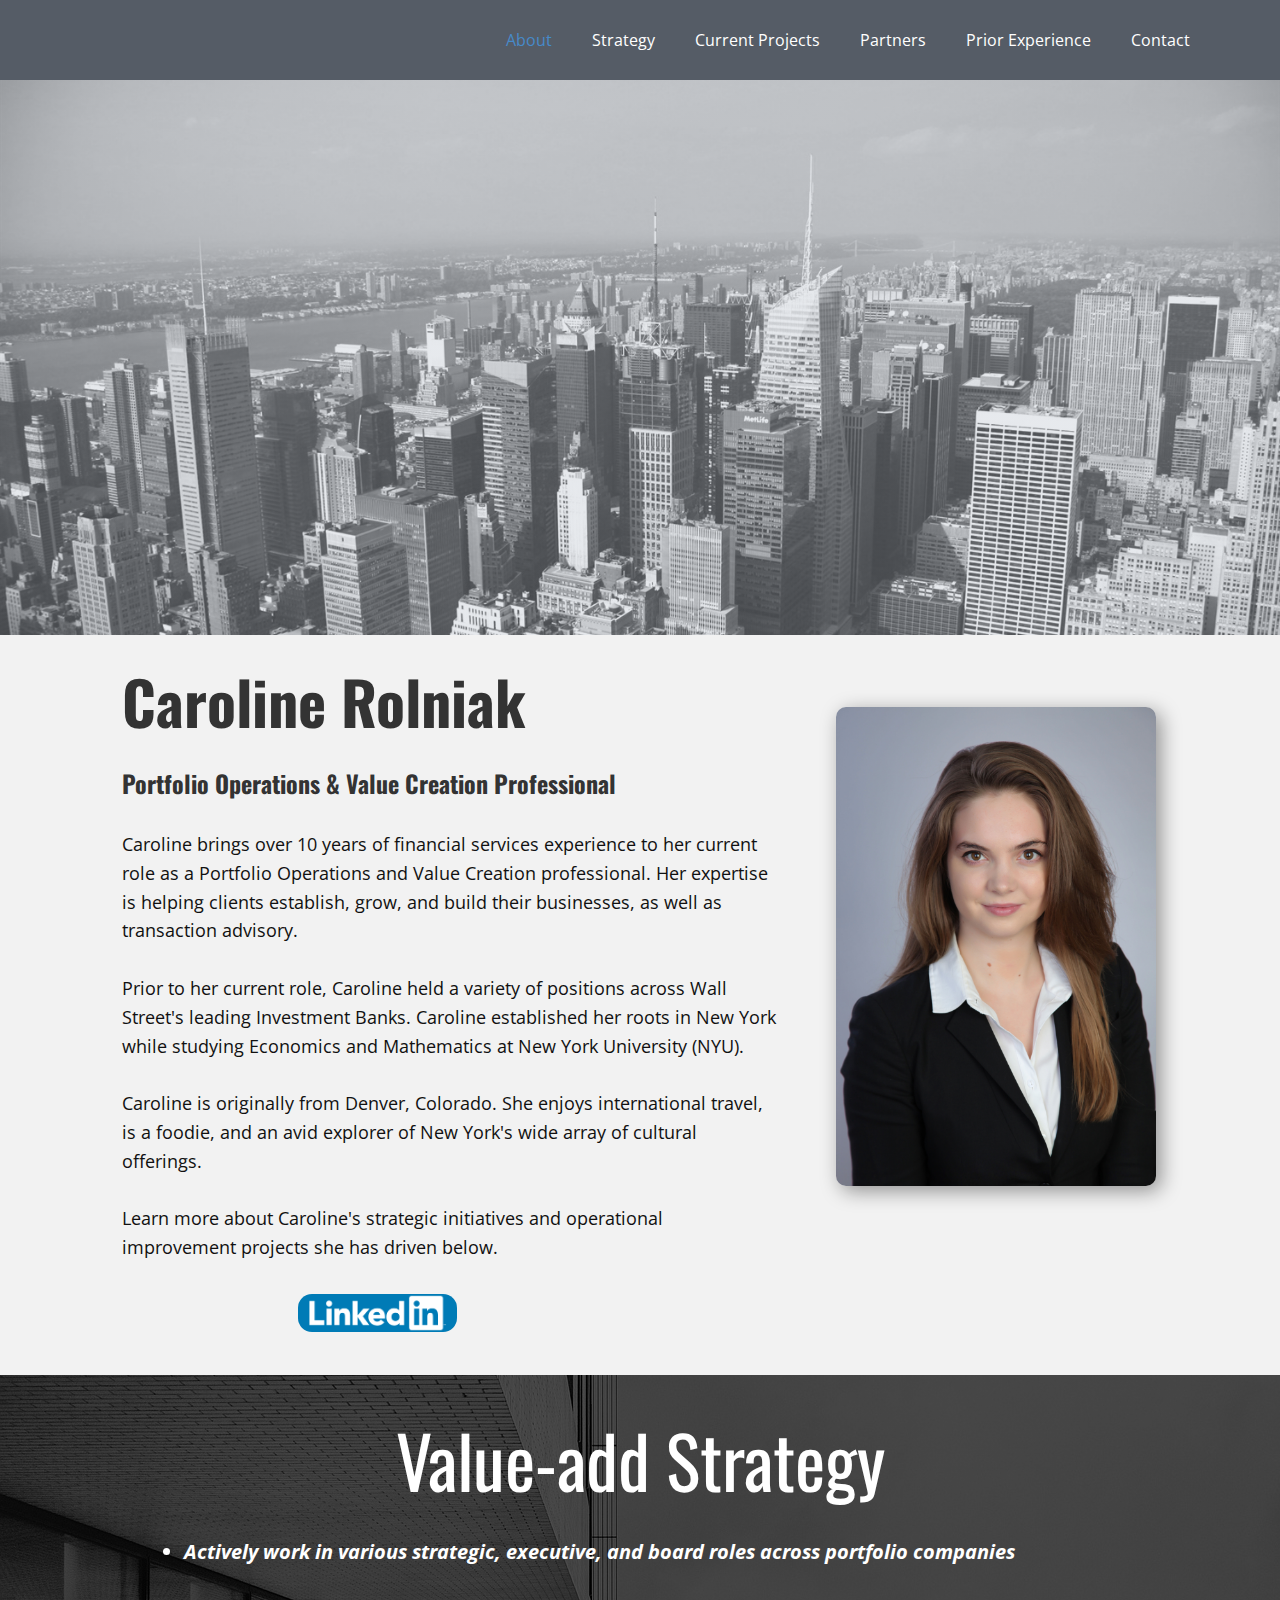
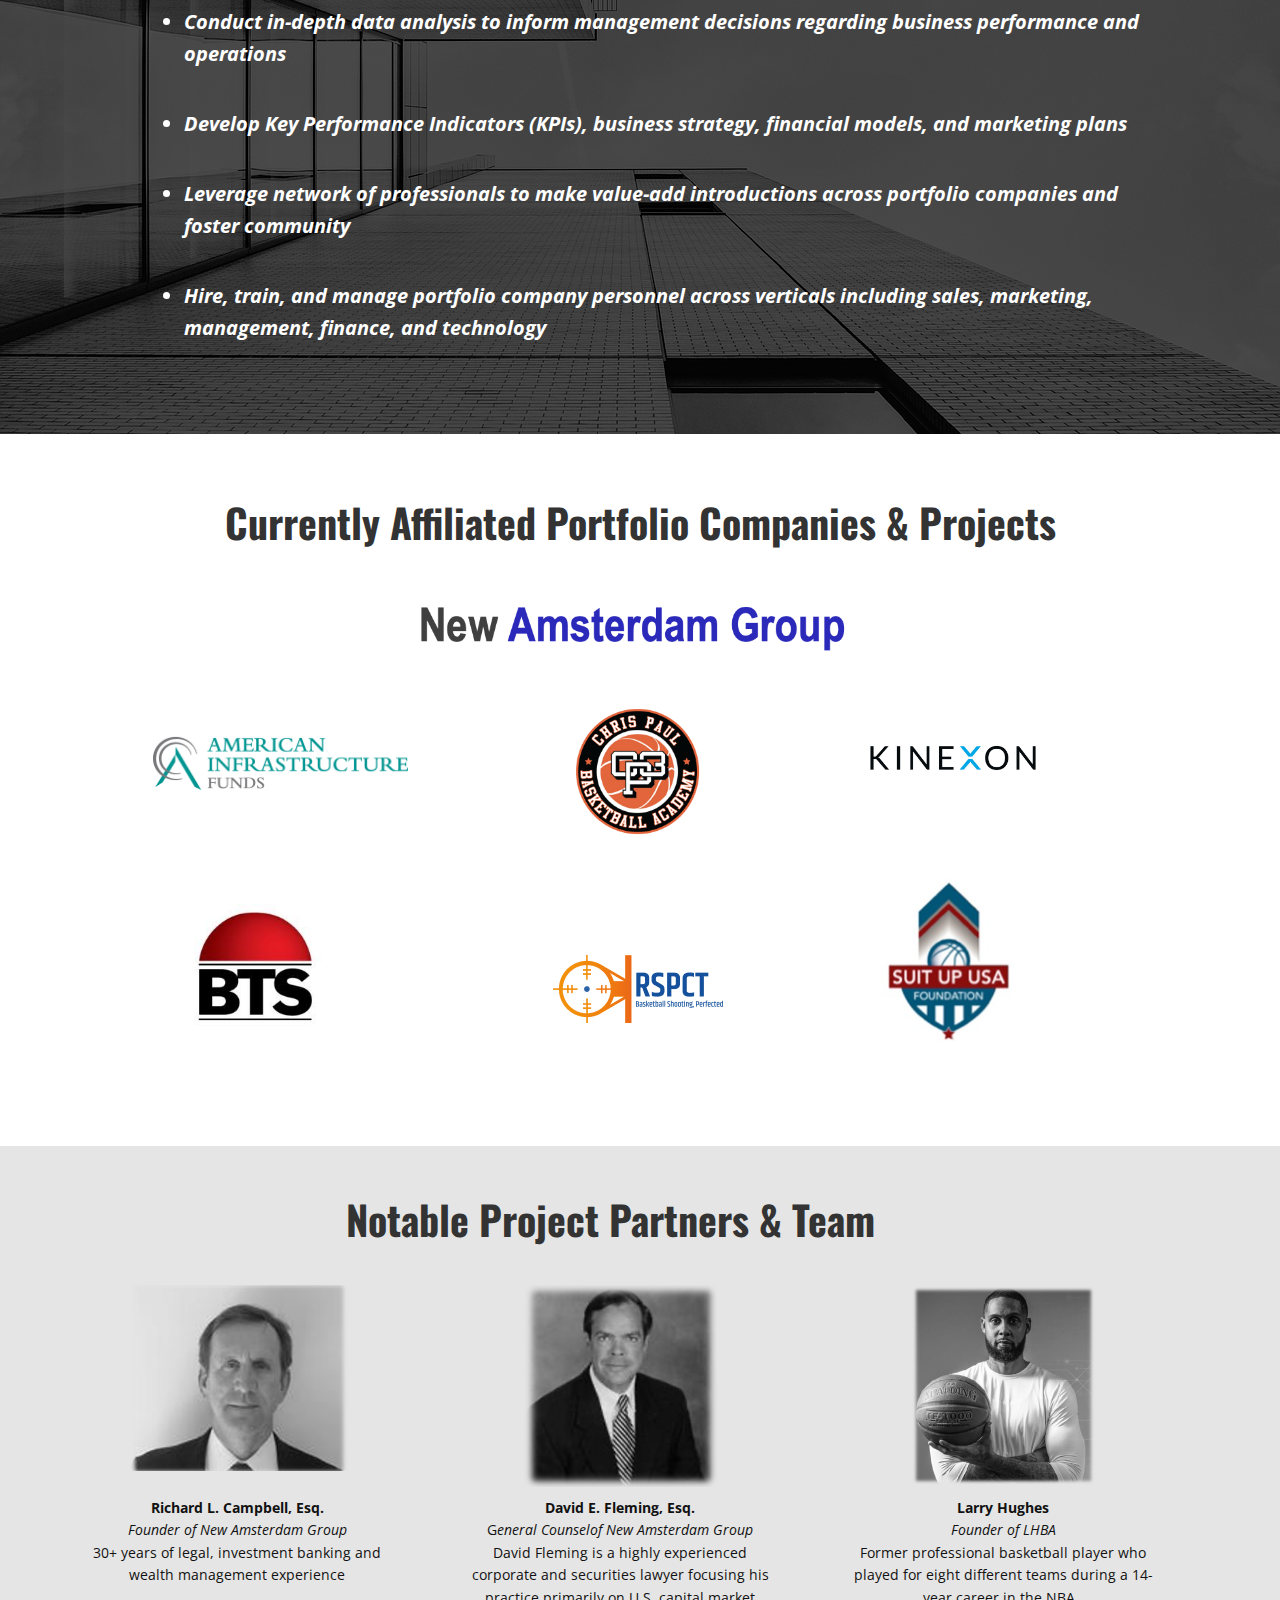
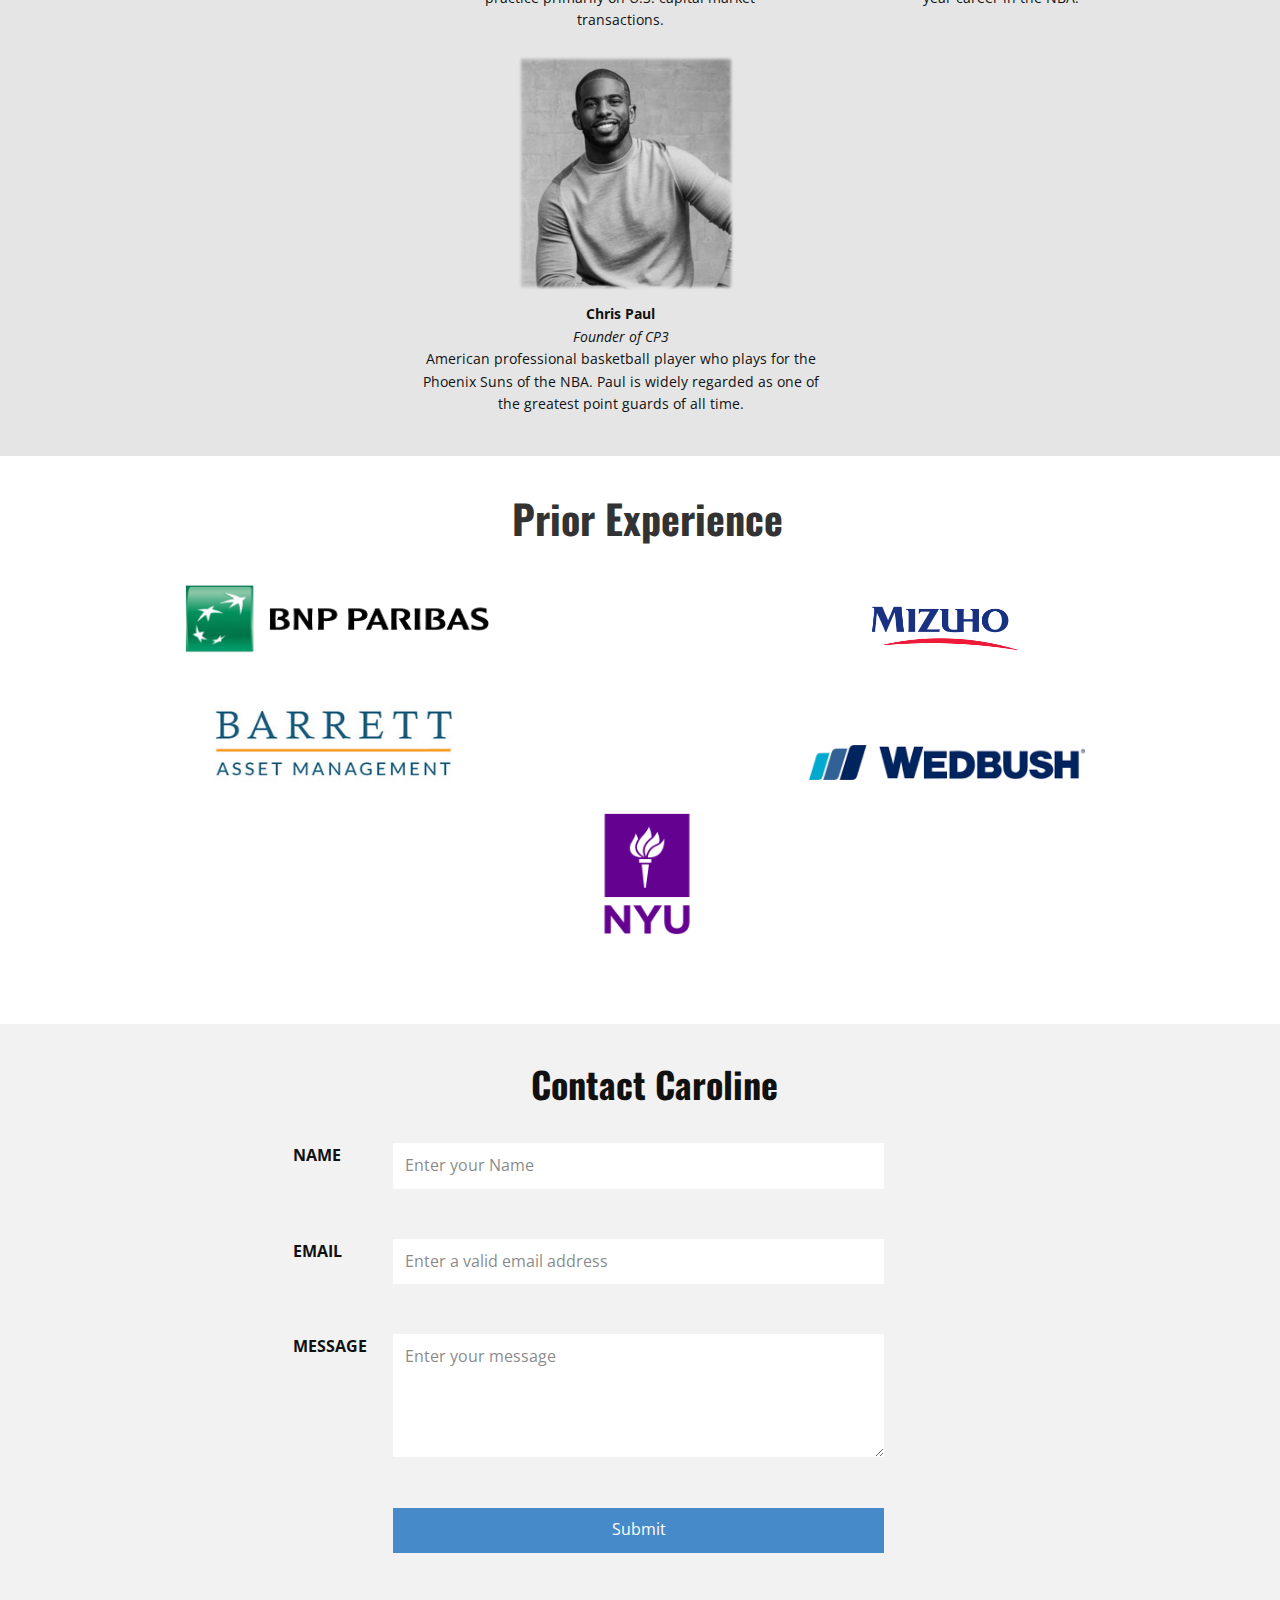
==== index.html @ 458a56b4 "Add files via upload" ====
<!DOCTYPE html>
<html style="font-size: 16px;" lang="en"><head>
    <meta name="viewport" content="width=device-width, initial-scale=1.0">
    <meta charset="utf-8">
    <meta name="keywords" content="​Making Your Business Ideas Come True, Welcome Message, The Future That YouWill See Soon, 92, 37, ​Our Achievements, ​Our Pricing, ​Solo, ​Team, ​​Preparing For Your Success,We Provide Truly Prominent IT Solutions., How Do We Help Companies To Transform?, ​Get in tou​ch!">
    <meta name="description" content="">
    <title>Caroline Rolniak</title>
    <link rel="stylesheet" href="nicepage.css" media="screen">
<link rel="stylesheet" href="Caroline-Rolniak.css" media="screen">
    <script class="u-script" type="text/javascript" src="jquery.js" defer=""></script>
    <script class="u-script" type="text/javascript" src="nicepage.js" defer=""></script>
    <meta name="generator" content="Nicepage 4.19.3, nicepage.com">
    <link id="u-theme-google-font" rel="stylesheet" href="https://fonts.googleapis.com/css?family=Roboto:100,100i,300,300i,400,400i,500,500i,700,700i,900,900i|Open+Sans:300,300i,400,400i,500,500i,600,600i,700,700i,800,800i">
    <link id="u-page-google-font" rel="stylesheet" href="https://fonts.googleapis.com/css?family=Oswald:200,300,400,500,600,700">
    
    
    
    
    
    
    
    
    <script type="application/ld+json">{
		"@context": "http://schema.org",
		"@type": "Organization",
		"name": "Site1"
}</script>
    <meta name="theme-color" content="#478ac9">
    <meta property="og:title" content="Caroline Rolniak">
    <meta property="og:description" content="">
    <meta property="og:type" content="website">
  </head>
  <body data-home-page="Caroline-Rolniak.html" data-home-page-title="Caroline Rolniak" class="u-body u-xl-mode" data-lang="en"><header class="u-clearfix u-header u-palette-5-dark-2 u-sticky u-sticky-705a u-header" id="sec-6106"><div class="u-clearfix u-sheet u-valign-middle u-sheet-1">
        <nav class="u-menu u-menu-one-level u-offcanvas u-menu-1">
          <div class="menu-collapse" style="font-size: 1rem; letter-spacing: 0px;">
            <a class="u-button-style u-custom-left-right-menu-spacing u-custom-padding-bottom u-custom-top-bottom-menu-spacing u-nav-link u-text-active-palette-1-base u-text-hover-palette-2-base" href="#">
              <svg class="u-svg-link" viewBox="0 0 24 24"><use xmlns:xlink="http://www.w3.org/1999/xlink" xlink:href="#menu-hamburger"></use></svg>
              <svg class="u-svg-content" version="1.1" id="menu-hamburger" viewBox="0 0 16 16" x="0px" y="0px" xmlns:xlink="http://www.w3.org/1999/xlink" xmlns="http://www.w3.org/2000/svg"><g><rect y="1" width="16" height="2"></rect><rect y="7" width="16" height="2"></rect><rect y="13" width="16" height="2"></rect>
</g></svg>
            </a>
          </div>
          <div class="u-custom-menu u-nav-container">
            <ul class="u-nav u-unstyled u-nav-1"><li class="u-nav-item"><a class="u-button-style u-nav-link u-text-active-palette-1-base u-text-hover-palette-2-base" href="Caroline-Rolniak.html" style="padding: 10px 20px;">About</a>
</li><li class="u-nav-item"><a class="u-button-style u-nav-link u-text-active-palette-1-base u-text-hover-palette-2-base" href="Caroline-Rolniak.html#sec-919c" style="padding: 10px 20px;">Strategy</a>
</li><li class="u-nav-item"><a class="u-button-style u-nav-link u-text-active-palette-1-base u-text-hover-palette-2-base" href="Caroline-Rolniak.html#carousel_3698" style="padding: 10px 20px;">Current Projects</a>
</li><li class="u-nav-item"><a class="u-button-style u-nav-link u-text-active-palette-1-base u-text-hover-palette-2-base" href="Caroline-Rolniak.html#sec-3a32" style="padding: 10px 20px;">Partners</a>
</li><li class="u-nav-item"><a class="u-button-style u-nav-link u-text-active-palette-1-base u-text-hover-palette-2-base" href="Caroline-Rolniak.html#carousel_bad6" style="padding: 10px 20px;">Prior Experience</a>
</li><li class="u-nav-item"><a class="u-button-style u-nav-link u-text-active-palette-1-base u-text-hover-palette-2-base" href="Caroline-Rolniak.html#carousel_ed63" style="padding: 10px 20px;">Contact</a>
</li></ul>
          </div>
          <div class="u-custom-menu u-nav-container-collapse">
            <div class="u-black u-container-style u-inner-container-layout u-opacity u-opacity-95 u-sidenav">
              <div class="u-inner-container-layout u-sidenav-overflow">
                <div class="u-menu-close"></div>
                <ul class="u-align-center u-nav u-popupmenu-items u-unstyled u-nav-2"><li class="u-nav-item"><a class="u-button-style u-nav-link" href="Caroline-Rolniak.html">About</a>
</li><li class="u-nav-item"><a class="u-button-style u-nav-link" href="Caroline-Rolniak.html#sec-919c">Strategy</a>
</li><li class="u-nav-item"><a class="u-button-style u-nav-link" href="Caroline-Rolniak.html#carousel_3698">Current Projects</a>
</li><li class="u-nav-item"><a class="u-button-style u-nav-link" href="Caroline-Rolniak.html#sec-3a32">Partners</a>
</li><li class="u-nav-item"><a class="u-button-style u-nav-link" href="Caroline-Rolniak.html#carousel_bad6">Prior Experience</a>
</li><li class="u-nav-item"><a class="u-button-style u-nav-link" href="Caroline-Rolniak.html#carousel_ed63">Contact</a>
</li></ul>
              </div>
            </div>
            <div class="u-black u-menu-overlay u-opacity u-opacity-70"></div>
          </div>
        </nav>
      </div></header>
    <section class="skrollable u-align-center u-clearfix u-image u-shading u-section-1" src="" id="sec-44c4" data-image-width="1500" data-image-height="1000"></section>
    <section class="u-align-left u-clearfix u-grey-5 u-section-2" id="carousel_7d2e">
      <div class="u-clearfix u-sheet u-sheet-1">
        <div class="u-clearfix u-expanded-width u-layout-wrap u-layout-wrap-1">
          <div class="u-gutter-0 u-layout">
            <div class="u-layout-row">
              <div class="u-align-left-lg u-align-left-md u-align-left-sm u-align-left-xl u-container-style u-layout-cell u-left-cell u-shape-rectangle u-size-60 u-layout-cell-1">
                <div class="u-container-layout u-container-layout-1">
                  <h1 class="u-align-center-xs u-custom-font u-font-oswald u-text u-text-grey-80 u-text-1">Caroline Rolniak<br>
                    <span style="font-size: 1.5rem;"> Portfolio Operations &amp; Value Creation Professional</span>
                  </h1>
                  <img class="u-image u-image-round u-radius-10 u-image-1" src="images/CRSmall.jpeg" alt="" data-image-width="1000" data-image-height="1500">
                  <p class="u-align-left-xs u-text u-text-2">Caroline brings over 10 years of financial services experience to her current role as a Portfolio Operations and Value Creation professional.&nbsp;Her expertise is helping clients establish, grow, and build their businesses, as well as transaction advisory.&nbsp;<br>
                    <br>Prior to her current role, Caroline held a variety of positions across Wall Street's leading Investment Banks. Caroline established her roots in New York while studying Economics and Mathematics at&nbsp;New York University (NYU).<br>
                    <br>Caroline is originally from Denver, Colorado. She enjoys international travel, is a foodie, and an avid explorer of New York's wide array of cultural offerings.<br>
                    <br>Learn more about Caroline's strategic initiatives and operational improvement projects she has driven below.&nbsp;&nbsp;<br>
                  </p>
                  <img class="u-image u-image-round u-preserve-proportions u-radius-14 u-image-2" src="images/linkedinlogo.png" alt="" data-image-width="1400" data-image-height="350" data-href="https://www.linkedin.com/in/caroline-rolniak/">
                </div>
              </div>
            </div>
          </div>
        </div>
      </div>
    </section>
    <section class="u-align-center u-clearfix u-image u-shading u-section-3" src="" data-image-width="1280" data-image-height="853" id="sec-919c">
      <div class="u-clearfix u-sheet u-sheet-1">
        <h1 class="u-custom-font u-font-oswald u-text u-text-default u-title u-text-1">Value-add Strategy</h1>
        <ul class="u-align-left u-spacing-38 u-text u-text-2">
          <li> Actively work in various strategic, executive, and board roles across portfolio companies</li>
          <li>Conduct in-depth data analysis to inform management decisions regarding business performance and operations</li>
          <li>Develop Key Performance Indicators (KPIs), business strategy, financial models, and marketing plans</li>
          <li>Leverage network of professionals to make value-add introductions across portfolio companies and foster community</li>
          <li>Hire, train, and manage portfolio company personnel across verticals including sales, marketing, management, finance,
							and technology</li>
        </ul>
      </div>
    </section>
    <section class="u-clearfix u-section-4" id="carousel_3698">
      <div class="u-clearfix u-sheet u-valign-middle-md u-valign-middle-sm u-sheet-1">
        <div class="u-clearfix u-expanded-width u-gutter-0 u-layout-spacing-vertical u-layout-wrap u-layout-wrap-1">
          <div class="u-layout">
            <div class="u-layout-row">
              <div class="u-container-style u-layout-cell u-left-cell u-size-60 u-layout-cell-1">
                <div class="u-container-layout u-container-layout-1">
                  <h1 class="u-align-center u-custom-font u-font-oswald u-text u-text-grey-80 u-text-1">Currently Affiliated Portfolio Companies &amp; Projects</h1>
                  <img class="u-image u-image-contain u-image-round u-radius-10 u-image-1" src="images/ScreenShot2022-10-09at7.52.18AM.png" alt="" data-image-width="686" data-image-height="120">
                  <img class="u-image u-image-contain u-image-default u-image-2" src="images/aim.gif" alt="" data-image-width="260" data-image-height="150">
                  <img class="u-image u-image-contain u-image-default u-image-3" src="images/CP3LOGO.png" alt="" data-image-width="1500" data-image-height="844">
                  <img class="u-image u-image-contain u-image-default u-image-4" src="images/KINEXON_LOGO_BLACK_002.jpg" alt="" data-image-width="1200" data-image-height="627">
                  <img class="u-image u-image-contain u-image-default u-preserve-proportions u-image-5" src="images/SuitUp.jpg" alt="" data-image-width="208" data-image-height="252">
                  <img class="u-image u-image-contain u-image-default u-preserve-proportions u-image-6" src="images/rspcttech.webp" alt="" data-image-width="170" data-image-height="170">
                  <img class="u-image u-image-contain u-image-default u-preserve-proportions u-image-7" src="images/btswhite.jpeg" alt="" data-image-width="200" data-image-height="200">
                </div>
              </div>
            </div>
          </div>
        </div>
      </div>
    </section>
    <section class="u-clearfix u-grey-10 u-section-5" id="sec-3a32">
      <div class="u-clearfix u-sheet u-sheet-1">
        <h1 class="u-align-center u-custom-font u-font-oswald u-text u-text-grey-80 u-text-1">Notable Project Partners &amp; Team</h1>
        <img class="u-image u-image-default u-image-1" src="images/image.png" alt="" data-image-width="360" data-image-height="322">
        <img class="u-image u-image-default u-image-2" src="images/image2.png" alt="" data-image-width="312" data-image-height="338">
        <img class="u-image u-image-default u-image-3" src="images/image1.png" alt="" data-image-width="288" data-image-height="306">
        <div class="u-expanded-width-lg u-list u-list-1">
          <div class="u-repeater u-repeater-1">
            <div class="u-container-style u-list-item u-repeater-item">
              <div class="u-container-layout u-similar-container u-container-layout-1">
                <p class="u-align-center u-custom-item u-small-text u-text u-text-variant u-text-2">
                  <span style="font-weight: 700;"> Richard L. Campbell, Esq.</span>
                  <br>
                  <span style="font-style: italic;">Founder of New Amsterdam Group</span>
                  <br>30+ years of​ legal, investment banking and wealth management experience
                </p>
              </div>
            </div>
            <div class="u-container-style u-list-item u-repeater-item">
              <div class="u-container-layout u-similar-container u-container-layout-2">
                <p class="u-align-center u-custom-item u-small-text u-text u-text-default u-text-variant u-text-3">
                  <span style="font-weight: 700;"></span>
                  <span style="font-weight: 700;">David E. Fleming, Esq.</span>
                  <br>G<span style="font-style: italic;">eneral Counselof New Amsterdam Group</span>
                  <br>David Fleming is a highly experienced corporate and securities lawyer focusing his practice primarily on U.S. capital market transactions.
                </p>
              </div>
            </div>
            <div class="u-container-style u-list-item u-repeater-item">
              <div class="u-container-layout u-similar-container u-container-layout-3">
                <p class="u-align-center u-custom-item u-small-text u-text u-text-default u-text-variant u-text-4">
                  <span style="font-weight: 700;">Larry Hughes</span>
                  <br>
                  <span style="font-style: italic;">Founder of LHBA</span>
                  <br> Former professional basketball player who played for eight different teams during a 14-year career in the NBA.&nbsp;
                </p>
              </div>
            </div>
          </div>
        </div>
        <img class="u-image u-image-default u-image-4" src="images/image3.png" alt="" data-image-width="370" data-image-height="400">
        <p class="u-align-center u-small-text u-text u-text-variant u-text-5">
          <span style="font-weight: 700;">Chris Paul</span>
          <br>
          <span style="font-style: italic;">Founder of CP3</span>
          <br> American professional basketball player who plays for the Phoenix Suns of the NBA. Paul is widely regarded as one of the greatest point guards of all time.
        </p>
      </div>
    </section>
    <section class="u-clearfix u-section-6" id="carousel_bad6">
      <div class="u-clearfix u-sheet u-sheet-1">
        <div class="u-clearfix u-expanded-width u-gutter-0 u-layout-spacing-vertical u-layout-wrap u-layout-wrap-1">
          <div class="u-layout">
            <div class="u-layout-row">
              <div class="u-align-left u-container-style u-layout-cell u-left-cell u-size-60 u-layout-cell-1">
                <div class="u-container-layout u-container-layout-1">
                  <h1 class="u-align-center u-custom-font u-font-oswald u-text u-text-grey-80 u-text-1">Prior Experience</h1>
                  <img class="u-image u-image-contain u-image-default u-image-1" src="images/BNP-Paribas-logo.jpg" alt="" data-image-width="5000" data-image-height="2500">
                  <img class="u-image u-image-contain u-image-default u-image-2" src="images/mizuho.png" alt="" data-image-width="3000" data-image-height="2000">
                  <img class="u-image u-image-contain u-image-default u-image-3" src="images/bam.jpg" alt="" data-image-width="312" data-image-height="104">
                  <img class="u-image u-image-contain u-image-default u-image-4" src="images/download.png" alt="" data-image-width="600" data-image-height="76">
                </div>
              </div>
            </div>
          </div>
        </div>
        <img class="u-image u-image-contain u-image-default u-image-5" src="images/image4.png" alt="" data-image-width="3840" data-image-height="2160">
      </div>
    </section>
    <section class="u-align-left u-clearfix u-grey-5 u-section-7" id="carousel_ed63">
      <div class="u-clearfix u-sheet u-valign-middle-xs u-sheet-1">
        <h2 class="u-align-center u-custom-font u-font-oswald u-text u-text-1">Contact Caroline</h2>
        <div class="u-form u-grey-5 u-form-1">
          <form action="https://forms.nicepagesrv.com/Form/Process" class="u-clearfix u-form-spacing-50 u-form-vertical u-inner-form" source="email" name="form" style="padding: 14px;">
            <div class="u-form-group u-form-name u-label-left">
              <label for="name-2ee9" class="u-label u-label-1">Name</label>
              <input type="text" placeholder="Enter your Name" id="name-2ee9" name="name" class="u-input u-input-rectangle u-white u-input-1" required="">
            </div>
            <div class="u-form-email u-form-group u-label-left">
              <label for="email-2ee9" class="u-label u-label-2">Email</label>
              <input type="email" placeholder="Enter a valid email address" id="email-2ee9" name="email" class="u-input u-input-rectangle u-white u-input-2" required="">
            </div>
            <div class="u-form-group u-form-message u-label-left">
              <label for="message-2ee9" class="u-label u-label-3">Message</label>
              <textarea placeholder="Enter your message" rows="4" cols="50" id="message-2ee9" name="message" class="u-input u-input-rectangle u-white u-input-3" required=""></textarea>
            </div>
            <div class="u-form-group u-form-submit u-label-left">
              <label class="u-label u-label-4"></label>
              <div class="u-align-left u-btn-submit-container">
                <a href="#" class="u-border-none u-btn u-btn-submit u-button-style u-palette-1-base u-btn-1">Submit</a>
              </div>
              <input type="submit" value="submit" class="u-form-control-hidden">
            </div>
            <div class="u-form-send-message u-form-send-success"> Thank you! Your message has been sent. </div>
            <div class="u-form-send-error u-form-send-message"> Unable to send your message. Please fix errors then try again. </div>
            <input type="hidden" value="" name="recaptchaResponse">
          </form>
        </div>
      </div>
    </section>
    
    
    <footer class="u-align-center u-clearfix u-footer u-grey-80 u-footer" id="sec-3248"><div class="u-align-left u-clearfix u-sheet u-sheet-1"></div></footer>
  
</body></html>
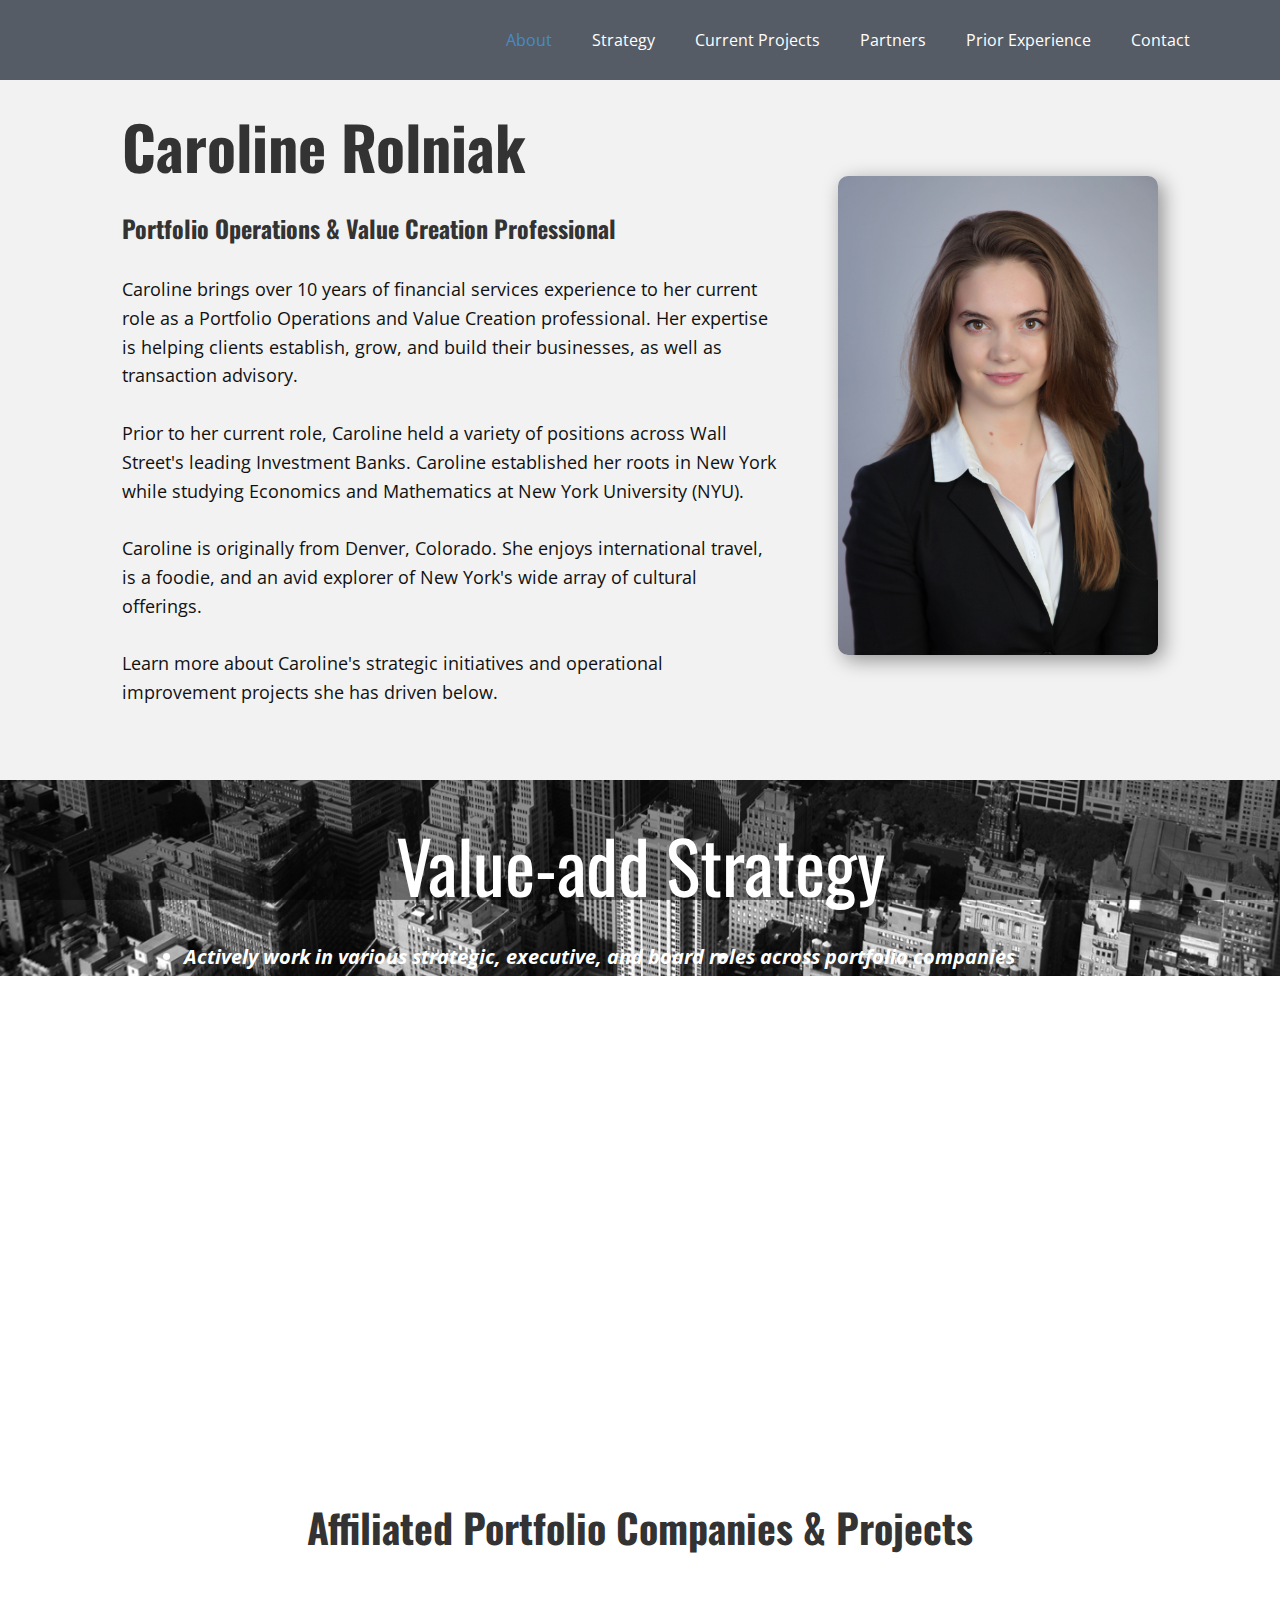
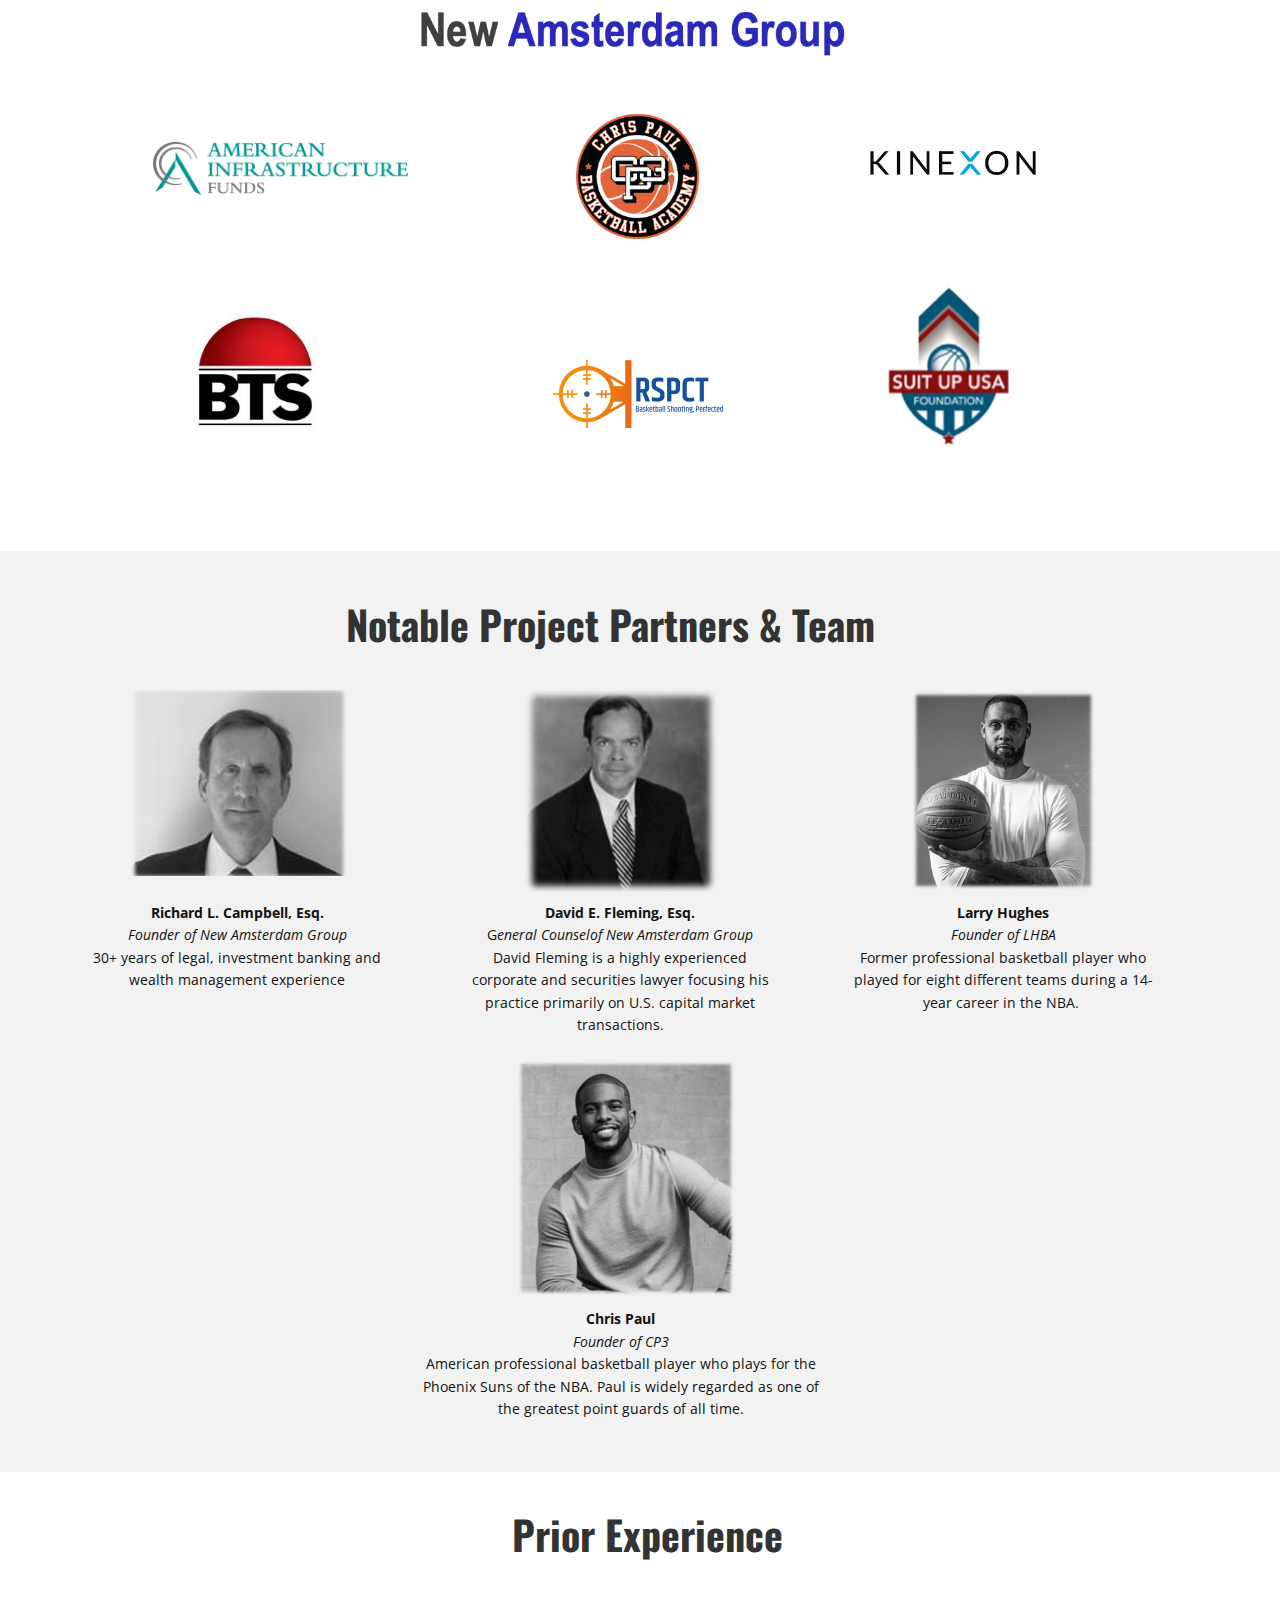
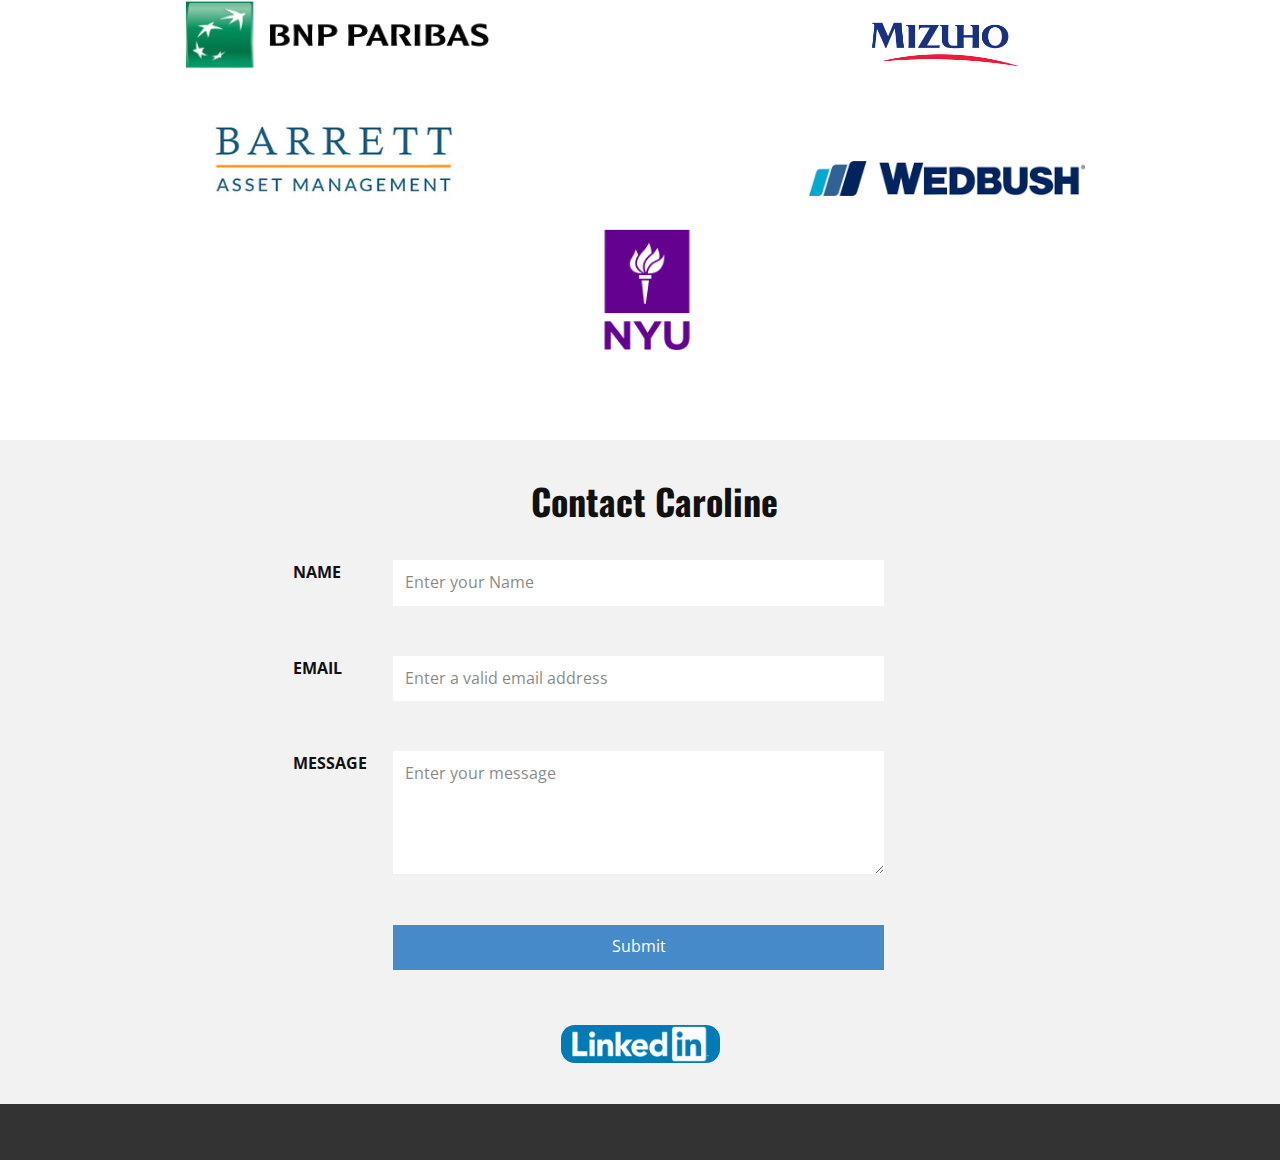
==== commit 264b3742: "Add files via upload" ====
--- a/index.html
+++ b/index.html
@@ -12,7 +12,6 @@
     <meta name="generator" content="Nicepage 4.19.3, nicepage.com">
     <link id="u-theme-google-font" rel="stylesheet" href="https://fonts.googleapis.com/css?family=Roboto:100,100i,300,300i,400,400i,500,500i,700,700i,900,900i|Open+Sans:300,300i,400,400i,500,500i,600,600i,700,700i,800,800i">
     <link id="u-page-google-font" rel="stylesheet" href="https://fonts.googleapis.com/css?family=Oswald:200,300,400,500,600,700">
-    
     
     
     
@@ -65,24 +64,22 @@
           </div>
         </nav>
       </div></header>
-    <section class="skrollable u-align-center u-clearfix u-image u-shading u-section-1" src="" id="sec-44c4" data-image-width="1500" data-image-height="1000"></section>
-    <section class="u-align-left u-clearfix u-grey-5 u-section-2" id="carousel_7d2e">
+    <section class="u-align-left u-clearfix u-grey-5 u-section-1" id="carousel_8ef5">
       <div class="u-clearfix u-sheet u-sheet-1">
         <div class="u-clearfix u-expanded-width u-layout-wrap u-layout-wrap-1">
           <div class="u-gutter-0 u-layout">
             <div class="u-layout-row">
-              <div class="u-align-left-lg u-align-left-md u-align-left-sm u-align-left-xl u-container-style u-layout-cell u-left-cell u-shape-rectangle u-size-60 u-layout-cell-1">
+              <div class="u-align-left-lg u-align-left-md u-align-left-xl u-container-style u-layout-cell u-left-cell u-shape-rectangle u-size-60 u-layout-cell-1">
                 <div class="u-container-layout u-container-layout-1">
-                  <h1 class="u-align-center-xs u-custom-font u-font-oswald u-text u-text-grey-80 u-text-1">Caroline Rolniak<br>
+                  <h1 class="u-align-center-sm u-align-center-xs u-custom-font u-font-oswald u-text u-text-grey-80 u-text-1">Caroline Rolniak<br>
                     <span style="font-size: 1.5rem;"> Portfolio Operations &amp; Value Creation Professional</span>
                   </h1>
                   <img class="u-image u-image-round u-radius-10 u-image-1" src="images/CRSmall.jpeg" alt="" data-image-width="1000" data-image-height="1500">
-                  <p class="u-align-left-xs u-text u-text-2">Caroline brings over 10 years of financial services experience to her current role as a Portfolio Operations and Value Creation professional.&nbsp;Her expertise is helping clients establish, grow, and build their businesses, as well as transaction advisory.&nbsp;<br>
+                  <p class="u-align-left-sm u-align-left-xs u-text u-text-2">Caroline brings over 10 years of financial services experience to her current role as a Portfolio Operations and Value Creation professional.&nbsp;Her expertise is helping clients establish, grow, and build their businesses, as well as transaction advisory.&nbsp;<br>
                     <br>Prior to her current role, Caroline held a variety of positions across Wall Street's leading Investment Banks. Caroline established her roots in New York while studying Economics and Mathematics at&nbsp;New York University (NYU).<br>
                     <br>Caroline is originally from Denver, Colorado. She enjoys international travel, is a foodie, and an avid explorer of New York's wide array of cultural offerings.<br>
                     <br>Learn more about Caroline's strategic initiatives and operational improvement projects she has driven below.&nbsp;&nbsp;<br>
                   </p>
-                  <img class="u-image u-image-round u-preserve-proportions u-radius-14 u-image-2" src="images/linkedinlogo.png" alt="" data-image-width="1400" data-image-height="350" data-href="https://www.linkedin.com/in/caroline-rolniak/">
                 </div>
               </div>
             </div>
@@ -90,7 +87,7 @@
         </div>
       </div>
     </section>
-    <section class="u-align-center u-clearfix u-image u-shading u-section-3" src="" data-image-width="1280" data-image-height="853" id="sec-919c">
+    <section class="u-align-center u-clearfix u-image u-parallax u-shading u-section-2" src="" data-image-width="1500" data-image-height="1000" id="sec-919c">
       <div class="u-clearfix u-sheet u-sheet-1">
         <h1 class="u-custom-font u-font-oswald u-text u-text-default u-title u-text-1">Value-add Strategy</h1>
         <ul class="u-align-left u-spacing-38 u-text u-text-2">
@@ -103,14 +100,14 @@
         </ul>
       </div>
     </section>
-    <section class="u-clearfix u-section-4" id="carousel_3698">
-      <div class="u-clearfix u-sheet u-valign-middle-md u-valign-middle-sm u-sheet-1">
+    <section class="u-clearfix u-section-3" id="carousel_3698">
+      <div class="u-clearfix u-sheet u-sheet-1">
         <div class="u-clearfix u-expanded-width u-gutter-0 u-layout-spacing-vertical u-layout-wrap u-layout-wrap-1">
           <div class="u-layout">
             <div class="u-layout-row">
               <div class="u-container-style u-layout-cell u-left-cell u-size-60 u-layout-cell-1">
                 <div class="u-container-layout u-container-layout-1">
-                  <h1 class="u-align-center u-custom-font u-font-oswald u-text u-text-grey-80 u-text-1">Currently Affiliated Portfolio Companies &amp; Projects</h1>
+                  <h1 class="u-align-center u-custom-font u-font-oswald u-text u-text-grey-80 u-text-1">Affiliated Portfolio Companies &amp; Projects</h1>
                   <img class="u-image u-image-contain u-image-round u-radius-10 u-image-1" src="images/ScreenShot2022-10-09at7.52.18AM.png" alt="" data-image-width="686" data-image-height="120">
                   <img class="u-image u-image-contain u-image-default u-image-2" src="images/aim.gif" alt="" data-image-width="260" data-image-height="150">
                   <img class="u-image u-image-contain u-image-default u-image-3" src="images/CP3LOGO.png" alt="" data-image-width="1500" data-image-height="844">
@@ -125,13 +122,13 @@
         </div>
       </div>
     </section>
-    <section class="u-clearfix u-grey-10 u-section-5" id="sec-3a32">
+    <section class="u-clearfix u-grey-5 u-section-4" id="sec-3a32">
       <div class="u-clearfix u-sheet u-sheet-1">
         <h1 class="u-align-center u-custom-font u-font-oswald u-text u-text-grey-80 u-text-1">Notable Project Partners &amp; Team</h1>
         <img class="u-image u-image-default u-image-1" src="images/image.png" alt="" data-image-width="360" data-image-height="322">
         <img class="u-image u-image-default u-image-2" src="images/image2.png" alt="" data-image-width="312" data-image-height="338">
         <img class="u-image u-image-default u-image-3" src="images/image1.png" alt="" data-image-width="288" data-image-height="306">
-        <div class="u-expanded-width-lg u-list u-list-1">
+        <div class="u-expanded-width-lg u-expanded-width-md u-expanded-width-sm u-expanded-width-xs u-list u-list-1">
           <div class="u-repeater u-repeater-1">
             <div class="u-container-style u-list-item u-repeater-item">
               <div class="u-container-layout u-similar-container u-container-layout-1">
@@ -145,7 +142,7 @@
             </div>
             <div class="u-container-style u-list-item u-repeater-item">
               <div class="u-container-layout u-similar-container u-container-layout-2">
-                <p class="u-align-center u-custom-item u-small-text u-text u-text-default u-text-variant u-text-3">
+                <p class="u-align-center u-custom-item u-small-text u-text u-text-default-lg u-text-default-md u-text-default-sm u-text-default-xl u-text-variant u-text-3">
                   <span style="font-weight: 700;"></span>
                   <span style="font-weight: 700;">David E. Fleming, Esq.</span>
                   <br>G<span style="font-style: italic;">eneral Counselof New Amsterdam Group</span>
@@ -155,7 +152,7 @@
             </div>
             <div class="u-container-style u-list-item u-repeater-item">
               <div class="u-container-layout u-similar-container u-container-layout-3">
-                <p class="u-align-center u-custom-item u-small-text u-text u-text-default u-text-variant u-text-4">
+                <p class="u-align-center u-custom-item u-small-text u-text u-text-default-lg u-text-default-md u-text-default-sm u-text-default-xl u-text-variant u-text-4">
                   <span style="font-weight: 700;">Larry Hughes</span>
                   <br>
                   <span style="font-style: italic;">Founder of LHBA</span>
@@ -174,7 +171,7 @@
         </p>
       </div>
     </section>
-    <section class="u-clearfix u-section-6" id="carousel_bad6">
+    <section class="u-clearfix u-section-5" id="carousel_bad6">
       <div class="u-clearfix u-sheet u-sheet-1">
         <div class="u-clearfix u-expanded-width u-gutter-0 u-layout-spacing-vertical u-layout-wrap u-layout-wrap-1">
           <div class="u-layout">
@@ -194,10 +191,10 @@
         <img class="u-image u-image-contain u-image-default u-image-5" src="images/image4.png" alt="" data-image-width="3840" data-image-height="2160">
       </div>
     </section>
-    <section class="u-align-left u-clearfix u-grey-5 u-section-7" id="carousel_ed63">
-      <div class="u-clearfix u-sheet u-valign-middle-xs u-sheet-1">
+    <section class="u-align-left u-clearfix u-grey-5 u-section-6" id="carousel_ed63">
+      <div class="u-clearfix u-sheet u-sheet-1">
         <h2 class="u-align-center u-custom-font u-font-oswald u-text u-text-1">Contact Caroline</h2>
-        <div class="u-form u-grey-5 u-form-1">
+        <div class="u-expanded-width-sm u-expanded-width-xs u-form u-grey-5 u-form-1">
           <form action="https://forms.nicepagesrv.com/Form/Process" class="u-clearfix u-form-spacing-50 u-form-vertical u-inner-form" source="email" name="form" style="padding: 14px;">
             <div class="u-form-group u-form-name u-label-left">
               <label for="name-2ee9" class="u-label u-label-1">Name</label>
@@ -223,6 +220,7 @@
             <input type="hidden" value="" name="recaptchaResponse">
           </form>
         </div>
+        <img class="u-image u-image-round u-preserve-proportions u-radius-14 u-image-1" src="images/linkedinlogo.png" alt="" data-image-width="1400" data-image-height="350" data-href="https://www.linkedin.com/in/caroline-rolniak/">
       </div>
     </section>
     
--- a/Caroline-Rolniak.css
+++ b/Caroline-Rolniak.css
@@ -1,52 +1,24 @@
  .u-section-1 {
-  background-image: linear-gradient(0deg, rgba(185,193,204,0.35), rgba(185,193,204,0.35)), url("images/308241187-0.jpeg");
-  background-position: 50% 29.98%;
-  min-height: 555px;
-}
-
-@media (max-width: 1199px) {
-   .u-section-1 {
-    min-height: 458px;
-  }
-}
-
-@media (max-width: 991px) {
-   .u-section-1 {
-    min-height: 351px;
-  }
-}
-
-@media (max-width: 767px) {
-   .u-section-1 {
-    min-height: 263px;
-  }
-}
-
-@media (max-width: 575px) {
-   .u-section-1 {
-    min-height: 166px;
-  }
-} .u-section-2 {
   background-image: none;
 }
 
-.u-section-2 .u-sheet-1 {
-  min-height: 635px;
-}
-
-.u-section-2 .u-layout-wrap-1 {
+.u-section-1 .u-sheet-1 {
+  min-height: 700px;
+}
+
+.u-section-1 .u-layout-wrap-1 {
   margin: 0 0 43px;
 }
 
-.u-section-2 .u-layout-cell-1 {
-  min-height: 592px;
-}
-
-.u-section-2 .u-container-layout-1 {
+.u-section-1 .u-layout-cell-1 {
+  min-height: 657px;
+}
+
+.u-section-1 .u-container-layout-1 {
   padding: 0 25px;
 }
 
-.u-section-2 .u-text-1 {
+.u-section-1 .u-text-1 {
   letter-spacing: normal;
   font-size: 3.75rem;
   text-transform: none;
@@ -55,45 +27,39 @@
   margin: 33px 407px 0 27px;
 }
 
-.u-section-2 .u-image-1 {
+.u-section-1 .u-image-1 {
   width: 320px;
   height: 479px;
   box-shadow: 5px 5px 20px 0 rgba(0,0,0,0.4);
-  margin: -93px 29px 0 auto;
-}
-
-.u-section-2 .u-text-2 {
+  margin: -69px 27px 0 auto;
+}
+
+.u-section-1 .u-text-2 {
   font-size: 1.125rem;
-  margin: -356px 407px 0 27px;
-}
-
-.u-section-2 .u-image-2 {
-  width: 159px;
-  height: 38px;
-  margin: 32px auto 0 203px;
+  margin: -380px 407px 0 27px;
 }
 
 @media (max-width: 1199px) {
-  .u-section-2 .u-sheet-1 {
+  .u-section-1 .u-sheet-1 {
     min-height: 699px;
   }
 
-  .u-section-2 .u-layout-wrap-1 {
+  .u-section-1 .u-layout-wrap-1 {
     margin-bottom: 25px;
     margin-right: initial;
     margin-left: initial;
   }
 
-  .u-section-2 .u-layout-cell-1 {
+  .u-section-1 .u-layout-cell-1 {
     min-height: 674px;
   }
 
-  .u-section-2 .u-text-1 {
+  .u-section-1 .u-text-1 {
     margin-right: 234px;
     margin-left: 0;
   }
 
-  .u-section-2 .u-image-1 {
+  .u-section-1 .u-image-1 {
     width: 246px;
     height: 366px;
     object-position: 50% 0%;
@@ -101,119 +67,116 @@
     margin-right: 59px;
   }
 
-  .u-section-2 .u-text-2 {
+  .u-section-1 .u-text-2 {
     font-size: 1rem;
     width: auto;
     margin-top: -366px;
     margin-right: 330px;
     margin-left: 5px;
   }
-
-  .u-section-2 .u-image-2 {
-    margin-top: 25px;
-    margin-left: 93px;
-  }
 }
 
 @media (max-width: 991px) {
-  .u-section-2 .u-sheet-1 {
+  .u-section-1 .u-sheet-1 {
     min-height: 752px;
   }
 
-  .u-section-2 .u-layout-wrap-1 {
+  .u-section-1 .u-layout-wrap-1 {
     margin-bottom: 20px;
     margin-right: initial;
     margin-left: initial;
   }
 
-  .u-section-2 .u-layout-cell-1 {
+  .u-section-1 .u-layout-cell-1 {
     min-height: 732px;
   }
 
-  .u-section-2 .u-text-1 {
+  .u-section-1 .u-container-layout-1 {
+    padding-left: 23px;
+    padding-right: 23px;
+  }
+
+  .u-section-1 .u-text-1 {
     font-size: 3rem;
-    margin-right: 14px;
-  }
-
-  .u-section-2 .u-image-1 {
+    margin-right: 16px;
+    margin-left: 2px;
+  }
+
+  .u-section-1 .u-image-1 {
     width: 181px;
     height: 254px;
-    margin-top: 57px;
+    margin-top: 86px;
     margin-right: 0;
   }
 
-  .u-section-2 .u-text-2 {
-    margin-top: -254px;
-    margin-right: 206px;
-    margin-left: 0;
-  }
-
-  .u-section-2 .u-image-2 {
-    margin-top: 33px;
-    margin-left: 102px;
+  .u-section-1 .u-text-2 {
+    margin-top: -283px;
+    margin-right: 208px;
+    margin-left: 2px;
   }
 }
 
 @media (max-width: 767px) {
-  .u-section-2 .u-layout-cell-1 {
-    min-height: 100px;
-  }
-
-  .u-section-2 .u-container-layout-1 {
+  .u-section-1 .u-layout-cell-1 {
+    min-height: 856px;
+  }
+
+  .u-section-1 .u-container-layout-1 {
     padding-left: 10px;
     padding-right: 10px;
   }
 
-  .u-section-2 .u-text-1 {
+  .u-section-1 .u-text-1 {
     margin-right: 0;
-  }
-
-  .u-section-2 .u-image-1 {
-    margin-top: 20px;
-  }
-
-  .u-section-2 .u-text-2 {
-    margin-top: 20px;
-    margin-right: 56px;
+    margin-left: 0;
+  }
+
+  .u-section-1 .u-image-1 {
+    margin-top: 18px;
+    margin-right: auto;
+    margin-left: 166px;
+  }
+
+  .u-section-1 .u-text-2 {
+    margin-top: 22px;
+    margin-left: 28px;
+    margin-right: 28px;
   }
 }
 
 @media (max-width: 575px) {
-  .u-section-2 .u-layout-cell-1 {
+  .u-section-1 .u-layout-cell-1 {
     min-height: 1055px;
   }
 
-  .u-section-2 .u-text-1 {
+  .u-section-1 .u-text-1 {
     font-size: 2.25rem;
   }
 
-  .u-section-2 .u-image-1 {
+  .u-section-1 .u-image-1 {
     width: 177px;
-    height: 219px;
-    margin-right: auto;
-  }
-
-  .u-section-2 .u-text-2 {
+    height: 264px;
+    margin-left: 139px;
+  }
+
+  .u-section-1 .u-text-2 {
+    margin-left: 0;
     margin-right: 0;
   }
-
-  .u-section-2 .u-image-2 {
-    margin-left: auto;
-  }
-} .u-section-3 {
-  background-image: linear-gradient(0deg, rgba(0,0,0,0.7), rgba(0,0,0,0.7)), url("images/883a029524b911b4d99019b318e091a7ef78d3cead77e5bec14134764a4e55e960f07779af66678ac1c5124b6bb41b9978d9ce622eaf4aeb814801_1280.jpg");
+} .u-section-2 {
+  background-image: linear-gradient(0deg, rgba(0,0,0,0.45), rgba(0,0,0,0.45)), url("images/308241187-0.jpeg");
   background-position: 50% 50%;
 }
 
-.u-section-3 .u-sheet-1 {
+.u-section-2 .u-sheet-1 {
   min-height: 659px;
 }
 
-.u-section-3 .u-text-1 {
+.u-section-2 .u-text-1 {
   margin: 45px auto 0;
 }
 
-.u-section-3 .u-text-2 {
+.u-section-2 .u-text-2 {
   font-size: 1.25rem;
   font-style: italic;
   background-image: none;
@@ -222,47 +185,317 @@
 }
 
 @media (max-width: 1199px) {
-  .u-section-3 .u-sheet-1 {
+  .u-section-2 .u-sheet-1 {
     min-height: 543px;
   }
 
-  .u-section-3 .u-text-2 {
+  .u-section-2 .u-text-2 {
     margin-left: 0;
     margin-right: 0;
   }
 }
 
 @media (max-width: 991px) {
+  .u-section-2 .u-sheet-1 {
+    min-height: 416px;
+  }
+}
+
+@media (max-width: 767px) {
+  .u-section-2 .u-sheet-1 {
+    min-height: 312px;
+  }
+}
+
+@media (max-width: 575px) {
+   .u-section-2 {
+    background-position: 50% 50%;
+  }
+
+  .u-section-2 .u-sheet-1 {
+    min-height: 196px;
+  }
+}.u-section-3 .u-sheet-1 {
+  min-height: 712px;
+}
+
+.u-section-3 .u-layout-wrap-1 {
+  margin-top: 2px;
+  margin-bottom: 60px;
+}
+
+.u-section-3 .u-layout-cell-1 {
+  min-height: 640px;
+}
+
+.u-section-3 .u-container-layout-1 {
+  padding: 30px 23px 0;
+}
+
+.u-section-3 .u-text-1 {
+  line-height: 1.2;
+  text-transform: none;
+  font-size: 2.5rem;
+  font-weight: 700;
+  margin: 32px 7px 0;
+}
+
+.u-section-3 .u-image-1 {
+  width: 526px;
+  height: 78px;
+  margin: 42px auto 0 278px;
+}
+
+.u-section-3 .u-image-2 {
+  width: 255px;
+  height: 147px;
+  margin: 18px auto 0 60px;
+}
+
+.u-section-3 .u-image-3 {
+  width: 255px;
+  height: 143px;
+  margin: -131px auto 0 417px;
+}
+
+.u-section-3 .u-image-4 {
+  width: 248px;
+  height: 88px;
+  margin: -129px auto 0 736px;
+}
+
+.u-section-3 .u-image-5 {
+  width: 141px;
+  height: 171px;
+  margin: 76px auto 0 788px;
+}
+
+.u-section-3 .u-image-6 {
+  width: 170px;
+  height: 170px;
+  margin: -145px auto 0 460px;
+}
+
+.u-section-3 .u-image-7 {
+  width: 145px;
+  height: 145px;
+  margin: -170px auto 0 90px;
+}
+
+@media (max-width: 1199px) {
   .u-section-3 .u-sheet-1 {
-    min-height: 416px;
+    min-height: 701px;
+  }
+
+  .u-section-3 .u-layout-wrap-1 {
+    margin-top: 0;
+    margin-bottom: 43px;
+  }
+
+  .u-section-3 .u-layout-cell-1 {
+    min-height: 658px;
+  }
+
+  .u-section-3 .u-text-1 {
+    margin-left: 0;
+    margin-right: 0;
+  }
+
+  .u-section-3 .u-image-1 {
+    margin-top: 34px;
+    margin-left: auto;
+  }
+
+  .u-section-3 .u-image-2 {
+    margin-top: 26px;
+  }
+
+  .u-section-3 .u-image-3 {
+    margin-top: -126px;
+    margin-right: 290px;
+    margin-left: auto;
+  }
+
+  .u-section-3 .u-image-4 {
+    margin-top: -130px;
+    margin-right: 25px;
+    margin-left: auto;
+  }
+
+  .u-section-3 .u-image-5 {
+    margin-top: 194px;
+    margin-right: 67px;
+    margin-left: auto;
+  }
+
+  .u-section-3 .u-image-6 {
+    margin-top: -171px;
+    margin-right: 344px;
+    margin-left: auto;
+  }
+
+  .u-section-3 .u-image-7 {
+    margin-top: -157px;
+    margin-left: 75px;
+  }
+}
+
+@media (max-width: 991px) {
+  .u-section-3 .u-sheet-1 {
+    min-height: 852px;
+  }
+
+  .u-section-3 .u-layout-wrap-1 {
+    margin-top: 1px;
+    margin-bottom: 60px;
+  }
+
+  .u-section-3 .u-layout-cell-1 {
+    min-height: 745px;
+  }
+
+  .u-section-3 .u-text-1 {
+    font-size: 2.25rem;
+  }
+
+  .u-section-3 .u-image-2 {
+    margin-top: 24px;
+    margin-left: 62px;
+  }
+
+  .u-section-3 .u-image-3 {
+    margin-top: -143px;
+    margin-right: 51px;
+  }
+
+  .u-section-3 .u-image-4 {
+    margin-top: 36px;
+    margin-right: auto;
+    margin-left: 66px;
+  }
+
+  .u-section-3 .u-image-5 {
+    margin-top: 41px;
+    margin-right: 117px;
+  }
+
+  .u-section-3 .u-image-6 {
+    margin-top: -341px;
+    margin-right: 93px;
+  }
+
+  .u-section-3 .u-image-7 {
+    margin-top: 0;
+    margin-left: 117px;
   }
 }
 
 @media (max-width: 767px) {
   .u-section-3 .u-sheet-1 {
-    min-height: 312px;
+    min-height: 1307px;
+  }
+
+  .u-section-3 .u-layout-cell-1 {
+    min-height: 1048px;
+  }
+
+  .u-section-3 .u-container-layout-1 {
+    padding-left: 10px;
+    padding-right: 10px;
+  }
+
+  .u-section-3 .u-image-1 {
+    width: 520px;
+    height: 77px;
+    margin-right: 0;
+  }
+
+  .u-section-3 .u-image-2 {
+    margin-top: 0;
+    margin-right: 123px;
+    margin-left: auto;
+  }
+
+  .u-section-3 .u-image-3 {
+    margin-top: 22px;
+    margin-right: auto;
+  }
+
+  .u-section-3 .u-image-4 {
+    margin-top: 41px;
+    margin-left: auto;
+  }
+
+  .u-section-3 .u-image-5 {
+    margin-top: 403px;
+    margin-right: auto;
+  }
+
+  .u-section-3 .u-image-6 {
+    margin-top: -561px;
+    margin-right: 166px;
+  }
+
+  .u-section-3 .u-image-7 {
+    margin-top: 20px;
+    margin-right: 186px;
+    margin-left: auto;
   }
 }
 
 @media (max-width: 575px) {
   .u-section-3 .u-sheet-1 {
-    min-height: 196px;
-  }
-}.u-section-4 .u-sheet-1 {
-  min-height: 712px;
-}
-
-.u-section-4 .u-layout-wrap-1 {
-  margin-top: 2px;
-  margin-bottom: 60px;
-}
-
-.u-section-4 .u-layout-cell-1 {
-  min-height: 640px;
-}
-
-.u-section-4 .u-container-layout-1 {
-  padding: 30px 23px 0;
+    min-height: 1400px;
+  }
+
+  .u-section-3 .u-layout-wrap-1 {
+    margin-top: 14px;
+  }
+
+  .u-section-3 .u-layout-cell-1 {
+    min-height: 1080px;
+  }
+
+  .u-section-3 .u-image-1 {
+    width: 320px;
+    height: 47px;
+  }
+
+  .u-section-3 .u-image-2 {
+    margin-top: 27px;
+    margin-right: 65px;
+  }
+
+  .u-section-3 .u-image-3 {
+    margin-top: 17px;
+  }
+
+  .u-section-3 .u-image-4 {
+    margin-top: 34px;
+  }
+
+  .u-section-3 .u-image-5 {
+    margin-top: 416px;
+    margin-left: 86px;
+  }
+
+  .u-section-3 .u-image-6 {
+    margin-top: -405px;
+    margin-right: auto;
+    margin-left: 73px;
+  }
+
+  .u-section-3 .u-image-7 {
+    margin-top: -325px;
+    margin-right: 175px;
+    margin-left: 86px;
+  }
+} .u-section-4 {
+  background-image: none;
+}
+
+.u-section-4 .u-sheet-1 {
+  min-height: 895px;
 }
 
 .u-section-4 .u-text-1 {
@@ -270,243 +503,307 @@
   text-transform: none;
   font-size: 2.5rem;
   font-weight: 700;
-  margin: 32px 7px 0;
+  margin: 49px 59px 0 0;
 }
 
 .u-section-4 .u-image-1 {
-  width: 526px;
-  height: 78px;
-  margin: 42px auto 0 278px;
+  width: 218px;
+  height: 186px;
+  margin: 42px auto 0 60px;
 }
 
 .u-section-4 .u-image-2 {
-  width: 255px;
-  height: 147px;
-  margin: 18px auto 0 60px;
+  width: 183px;
+  height: 199px;
+  margin: -185px 115px 0 auto;
 }
 
 .u-section-4 .u-image-3 {
-  width: 255px;
-  height: 143px;
-  margin: -131px auto 0 417px;
+  width: 194px;
+  height: 202px;
+  margin: -200px auto 0 454px;
+}
+
+.u-section-4 .u-list-1 {
+  width: 1101px;
+  margin: 0 auto 0 0;
+}
+
+.u-section-4 .u-repeater-1 {
+  min-height: 108px;
+  grid-template-columns: calc(33.3333% - 32px) calc(33.3333% - 32px) calc(33.3333% - 32px);
+  grid-gap: 48px 48px;
+}
+
+.u-section-4 .u-container-layout-1 {
+  padding: 10px;
+}
+
+.u-section-4 .u-text-2 {
+  margin: 0 auto 0 0;
+}
+
+.u-section-4 .u-container-layout-2 {
+  padding: 10px;
+}
+
+.u-section-4 .u-text-3 {
+  margin: 0 auto 0 0;
+}
+
+.u-section-4 .u-container-layout-3 {
+  padding: 10px;
+}
+
+.u-section-4 .u-text-4 {
+  margin: 0 auto 0 0;
 }
 
 .u-section-4 .u-image-4 {
-  width: 248px;
-  height: 88px;
-  margin: -129px auto 0 736px;
-}
-
-.u-section-4 .u-image-5 {
-  width: 141px;
-  height: 171px;
-  margin: 76px auto 0 788px;
-}
-
-.u-section-4 .u-image-6 {
-  width: 170px;
-  height: 170px;
-  margin: -145px auto 0 460px;
-}
-
-.u-section-4 .u-image-7 {
-  width: 145px;
-  height: 145px;
-  margin: -170px auto 0 90px;
+  width: 218px;
+  height: 235px;
+  margin: 14px 476px 0 447px;
+}
+
+.u-section-4 .u-text-5 {
+  margin: 13px 382px 52px 343px;
 }
 
 @media (max-width: 1199px) {
   .u-section-4 .u-sheet-1 {
-    min-height: 701px;
-  }
-
-  .u-section-4 .u-layout-wrap-1 {
-    margin-top: 0;
-    margin-bottom: 43px;
-  }
-
-  .u-section-4 .u-layout-cell-1 {
-    min-height: 658px;
+    min-height: 963px;
   }
 
   .u-section-4 .u-text-1 {
-    margin-left: 0;
     margin-right: 0;
   }
 
   .u-section-4 .u-image-1 {
-    margin-top: 34px;
-    margin-left: auto;
+    margin-top: 46px;
+    margin-left: 21px;
   }
 
   .u-section-4 .u-image-2 {
-    margin-top: 26px;
+    margin-right: 59px;
   }
 
   .u-section-4 .u-image-3 {
-    margin-top: -126px;
-    margin-right: 290px;
-    margin-left: auto;
+    margin-top: -201px;
+    margin-right: 371px;
+    margin-left: auto;
+  }
+
+  .u-section-4 .u-list-1 {
+    margin-top: -6px;
+    margin-right: initial;
+    margin-left: initial;
+    width: auto;
+  }
+
+  .u-section-4 .u-repeater-1 {
+    min-height: 174px;
   }
 
   .u-section-4 .u-image-4 {
-    margin-top: -130px;
-    margin-right: 25px;
-    margin-left: auto;
-  }
-
-  .u-section-4 .u-image-5 {
-    margin-top: 73px;
-    margin-right: 67px;
-    margin-left: auto;
-  }
-
-  .u-section-4 .u-image-6 {
-    margin-top: -171px;
-    margin-right: 344px;
-    margin-left: auto;
-  }
-
-  .u-section-4 .u-image-7 {
-    margin-top: -157px;
-    margin-left: 75px;
+    margin-top: -10px;
+    margin-left: auto;
+    margin-right: auto;
+  }
+
+  .u-section-4 .u-text-5 {
+    width: 416px;
+    margin: 21px auto 49px;
   }
 }
 
 @media (max-width: 991px) {
   .u-section-4 .u-sheet-1 {
-    min-height: 821px;
-  }
-
-  .u-section-4 .u-layout-wrap-1 {
-    margin-top: 1px;
-    margin-bottom: 1px;
-  }
-
-  .u-section-4 .u-layout-cell-1 {
-    min-height: 819px;
+    min-height: 985px;
   }
 
   .u-section-4 .u-text-1 {
-    font-size: 2.25rem;
+    width: auto;
+    margin-top: 38px;
+  }
+
+  .u-section-4 .u-image-1 {
+    margin-top: 41px;
+    margin-left: 41px;
   }
 
   .u-section-4 .u-image-2 {
-    margin-top: 24px;
-    margin-left: 62px;
-  }
-
-  .u-section-4 .u-image-3 {
-    margin-top: -143px;
-    margin-right: 51px;
-  }
-
-  .u-section-4 .u-image-4 {
-    margin-top: 22px;
+    margin-top: 149px;
     margin-right: auto;
     margin-left: 66px;
   }
 
-  .u-section-4 .u-image-5 {
-    margin-top: 51px;
-    margin-right: 108px;
-  }
-
-  .u-section-4 .u-image-6 {
-    margin-top: -321px;
-    margin-right: 108px;
-  }
-
-  .u-section-4 .u-image-7 {
-    margin-top: -20px;
-    margin-left: 117px;
+  .u-section-4 .u-image-3 {
+    margin-top: -542px;
+    margin-right: 82px;
+  }
+
+  .u-section-4 .u-list-1 {
+    margin-top: -12px;
+    width: auto;
+    margin-right: initial;
+    margin-left: initial;
+  }
+
+  .u-section-4 .u-repeater-1 {
+    min-height: 677px;
+    grid-template-columns: calc(50% - 24px) calc(50% - 24px);
+  }
+
+  .u-section-4 .u-image-4 {
+    width: 173px;
+    height: 208px;
+    margin-top: -532px;
+    margin-right: 92px;
+  }
+
+  .u-section-4 .u-text-5 {
+    width: auto;
+    margin: 20px 20px 60px 400px;
   }
 }
 
 @media (max-width: 767px) {
-  .u-section-4 .u-layout-cell-1 {
-    min-height: 780px;
-  }
-
-  .u-section-4 .u-container-layout-1 {
-    padding-left: 10px;
-    padding-right: 10px;
+  .u-section-4 .u-sheet-1 {
+    min-height: 1701px;
   }
 
   .u-section-4 .u-image-1 {
-    width: 520px;
-    height: 77px;
-    margin-right: 0;
+    margin-top: 76px;
+    margin-left: auto;
+  }
+
+  .u-section-4 .u-image-2 {
+    margin-top: 549px;
+    margin-left: auto;
   }
 
   .u-section-4 .u-image-3 {
-    margin-top: 20px;
-  }
-
-  .u-section-4 .u-image-5 {
-    margin-top: 20px;
-  }
-
-  .u-section-4 .u-image-7 {
-    margin-top: 20px;
+    margin-top: -584px;
+    margin-right: auto;
+  }
+
+  .u-section-4 .u-list-1 {
+    margin-top: -356px;
+    width: auto;
+    margin-right: initial;
+    margin-left: initial;
+  }
+
+  .u-section-4 .u-repeater-1 {
+    min-height: 1108px;
+    grid-template-columns: 100%;
+  }
+
+  .u-section-4 .u-image-4 {
+    margin-top: -175px;
+    margin-right: auto;
+  }
+
+  .u-section-4 .u-text-5 {
+    width: 300px;
+    margin: 25px auto 46px;
   }
 }
 
 @media (max-width: 575px) {
   .u-section-4 .u-sheet-1 {
-    min-height: 1400px;
-  }
-
-  .u-section-4 .u-layout-wrap-1 {
-    margin-top: 14px;
-    margin-bottom: 60px;
-  }
-
-  .u-section-4 .u-layout-cell-1 {
-    min-height: 793px;
+    min-height: 2108px;
+  }
+
+  .u-section-4 .u-text-1 {
+    font-size: 1.875rem;
   }
 
   .u-section-4 .u-image-1 {
-    width: 320px;
-    height: 47px;
+    margin-top: 79px;
   }
 
   .u-section-4 .u-image-2 {
-    margin-top: 27px;
-    margin-left: auto;
+    margin-top: 745px;
   }
 
   .u-section-4 .u-image-3 {
-    margin-top: 17px;
-    margin-right: auto;
+    width: 206px;
+    height: 215px;
+    margin-top: -689px;
+  }
+
+  .u-section-4 .u-list-1 {
+    margin-top: -751px;
+    width: auto;
+    margin-right: initial;
+    margin-left: initial;
+  }
+
+  .u-section-4 .u-repeater-1 {
+    min-height: 1454px;
+  }
+
+  .u-section-4 .u-container-layout-1 {
+    padding-left: 0;
+    padding-right: 0;
+  }
+
+  .u-section-4 .u-text-2 {
+    width: auto;
+    margin-top: 340px;
+    margin-right: 0;
+    margin-bottom: -10px;
+  }
+
+  .u-section-4 .u-container-layout-2 {
+    padding-left: 0;
+    padding-right: 0;
+  }
+
+  .u-section-4 .u-text-3 {
+    width: auto;
+    margin-top: 340px;
+    margin-right: 0;
+    margin-bottom: -10px;
+  }
+
+  .u-section-4 .u-container-layout-3 {
+    padding-left: 0;
+    padding-right: 0;
+  }
+
+  .u-section-4 .u-text-4 {
+    width: auto;
+    margin-top: 340px;
+    margin-right: 0;
+    margin-bottom: -10px;
   }
 
   .u-section-4 .u-image-4 {
-    margin-top: 34px;
-    margin-left: auto;
-  }
-
-  .u-section-4 .u-image-5 {
-    margin-top: 455px;
-    margin-right: auto;
-  }
-
-  .u-section-4 .u-image-6 {
-    margin-top: -375px;
-    margin-right: auto;
-  }
-
-  .u-section-4 .u-image-7 {
-    margin-top: -308px;
-    margin-left: auto;
-    margin-bottom: -192px;
-  }
-} .u-section-5 {
-  background-image: none;
-}
-
-.u-section-5 .u-sheet-1 {
-  min-height: 895px;
+    margin-top: 38px;
+  }
+
+  .u-section-4 .u-text-5 {
+    margin-top: 83px;
+    margin-left: 20px;
+    margin-right: 20px;
+  }
+}.u-section-5 .u-sheet-1 {
+  min-height: 568px;
+}
+
+.u-section-5 .u-layout-wrap-1 {
+  margin-top: 2px;
+  margin-bottom: 0;
+}
+
+.u-section-5 .u-layout-cell-1 {
+  min-height: 408px;
+}
+
+.u-section-5 .u-container-layout-1 {
+  padding: 30px 23px 0;
 }
 
 .u-section-5 .u-text-1 {
@@ -514,279 +811,59 @@
   text-transform: none;
   font-size: 2.5rem;
   font-weight: 700;
-  margin: 49px 59px 0 0;
+  margin: 6px 0 0 14px;
 }
 
 .u-section-5 .u-image-1 {
-  width: 218px;
-  height: 186px;
-  margin: 42px auto 0 60px;
-}
-
-.u-section-5 .u-image-2 {
-  width: 183px;
-  height: 199px;
-  margin: -185px 115px 0 auto;
-}
-
-.u-section-5 .u-image-3 {
-  width: 194px;
-  height: 202px;
-  margin: -200px auto 0 454px;
-}
-
-.u-section-5 .u-list-1 {
-  width: 1101px;
-  margin-right: auto;
-  margin-bottom: 0;
-  margin-left: 0;
-}
-
-.u-section-5 .u-repeater-1 {
-  min-height: 108px;
-  grid-template-columns: calc(33.3333% - 32px) calc(33.3333% - 32px) calc(33.3333% - 32px);
-  grid-gap: 48px 48px;
-}
-
-.u-section-5 .u-container-layout-1 {
-  padding: 10px;
-}
-
-.u-section-5 .u-text-2 {
-  margin: 0 auto 0 0;
-}
-
-.u-section-5 .u-container-layout-2 {
-  padding: 10px;
-}
-
-.u-section-5 .u-text-3 {
-  margin: 0 auto 0 0;
-}
-
-.u-section-5 .u-container-layout-3 {
-  padding: 10px;
-}
-
-.u-section-5 .u-text-4 {
-  margin: 0 auto 0 0;
-}
-
-.u-section-5 .u-image-4 {
-  width: 218px;
-  height: 235px;
-  margin: 14px 476px 0 447px;
-}
-
-.u-section-5 .u-text-5 {
-  margin: 13px 382px 41px 343px;
-}
-
-@media (max-width: 1199px) {
-  .u-section-5 .u-sheet-1 {
-    min-height: 963px;
-  }
-
-  .u-section-5 .u-text-1 {
-    margin-right: 0;
-  }
-
-  .u-section-5 .u-image-1 {
-    margin-top: 46px;
-    margin-left: 21px;
-  }
-
-  .u-section-5 .u-image-2 {
-    margin-right: 59px;
-  }
-
-  .u-section-5 .u-image-3 {
-    margin-top: -201px;
-    margin-right: 371px;
-    margin-left: auto;
-  }
-
-  .u-section-5 .u-list-1 {
-    margin-top: 20px;
-    margin-right: initial;
-    margin-left: initial;
-    width: auto;
-  }
-
-  .u-section-5 .u-repeater-1 {
-    min-height: 174px;
-  }
-
-  .u-section-5 .u-image-4 {
-    margin-top: 10px;
-    margin-left: auto;
-    margin-right: auto;
-  }
-
-  .u-section-5 .u-text-5 {
-    width: 416px;
-    margin: 21px auto 49px;
-  }
-}
-
-@media (max-width: 991px) {
-  .u-section-5 .u-sheet-1 {
-    min-height: 1017px;
-  }
-
-  .u-section-5 .u-text-1 {
-    width: auto;
-    margin-top: 51px;
-  }
-
-  .u-section-5 .u-image-1 {
-    margin-top: 28px;
-    margin-left: 41px;
-  }
-
-  .u-section-5 .u-image-2 {
-    margin-top: 149px;
-    margin-right: auto;
-    margin-left: 66px;
-  }
-
-  .u-section-5 .u-image-3 {
-    margin-top: -542px;
-    margin-right: 82px;
-  }
-
-  .u-section-5 .u-list-1 {
-    width: 720px;
-    margin-top: -8px;
-    margin-right: auto;
-    margin-left: -11px;
-  }
-
-  .u-section-5 .u-repeater-1 {
-    min-height: 704px;
-    grid-template-columns: calc(50% - 24px) calc(50% - 24px);
-  }
-
-  .u-section-5 .u-image-4 {
-    width: 173px;
-    height: 208px;
-    margin-top: -560px;
-    margin-right: 92px;
-  }
-
-  .u-section-5 .u-text-5 {
-    width: auto;
-    margin: 41px 20px 60px 400px;
-  }
-}
-
-@media (max-width: 767px) {
-  .u-section-5 .u-list-1 {
-    width: 540px;
-    margin-left: 0;
-  }
-
-  .u-section-5 .u-repeater-1 {
-    grid-template-columns: 100%;
-  }
-
-  .u-section-5 .u-text-5 {
-    margin-right: 0;
-    margin-left: 240px;
-  }
-}
-
-@media (max-width: 575px) {
-  .u-section-5 .u-sheet-1 {
-    min-height: 1041px;
-  }
-
-  .u-section-5 .u-text-1 {
-    font-size: 1.875rem;
-  }
-
-  .u-section-5 .u-list-1 {
-    width: 340px;
-  }
-
-  .u-section-5 .u-text-5 {
-    margin-left: 40px;
-  }
-}.u-section-6 .u-sheet-1 {
-  min-height: 568px;
-}
-
-.u-section-6 .u-layout-wrap-1 {
-  margin-top: 2px;
-  margin-bottom: 0;
-}
-
-.u-section-6 .u-layout-cell-1 {
-  min-height: 408px;
-}
-
-.u-section-6 .u-container-layout-1 {
-  padding: 30px 23px 0;
-}
-
-.u-section-6 .u-text-1 {
-  line-height: 1.2;
-  text-transform: none;
-  font-size: 2.5rem;
-  font-weight: 700;
-  margin: 6px 0 0 14px;
-}
-
-.u-section-6 .u-image-1 {
   width: 306px;
   height: 153px;
   margin: 0 auto 0 91px;
 }
 
-.u-section-6 .u-image-2 {
+.u-section-5 .u-image-2 {
   width: 324px;
   height: 127px;
   margin: -130px 80px 0 auto;
 }
 
-.u-section-6 .u-image-3 {
+.u-section-5 .u-image-3 {
   width: 272px;
   height: 99px;
   margin: 2px auto 0 108px;
 }
 
-.u-section-6 .u-image-4 {
+.u-section-5 .u-image-4 {
   width: 432px;
   height: 35px;
   margin: -48px auto 0 638px;
 }
 
-.u-section-6 .u-image-5 {
+.u-section-5 .u-image-5 {
   width: 218px;
   height: 141px;
   margin: -63px 454px 60px auto;
 }
 
 @media (max-width: 1199px) {
-  .u-section-6 .u-sheet-1 {
+  .u-section-5 .u-sheet-1 {
     min-height: 496px;
   }
 
-  .u-section-6 .u-layout-cell-1 {
+  .u-section-5 .u-layout-cell-1 {
     min-height: 336px;
   }
 
-  .u-section-6 .u-text-1 {
+  .u-section-5 .u-text-1 {
     margin-left: 0;
   }
 
-  .u-section-6 .u-image-4 {
+  .u-section-5 .u-image-4 {
     margin-top: -67px;
     margin-right: 6px;
     margin-left: auto;
   }
 
-  .u-section-6 .u-image-5 {
+  .u-section-5 .u-image-5 {
     margin-top: 2px;
     margin-right: auto;
     margin-bottom: 15px;
@@ -794,217 +871,234 @@
 }
 
 @media (max-width: 991px) {
-  .u-section-6 .u-sheet-1 {
+  .u-section-5 .u-sheet-1 {
     min-height: 583px;
   }
 
-  .u-section-6 .u-layout-cell-1 {
+  .u-section-5 .u-layout-cell-1 {
     min-height: 545px;
   }
 
-  .u-section-6 .u-container-layout-1 {
+  .u-section-5 .u-container-layout-1 {
     padding-top: 0;
     padding-left: 0;
     padding-right: 0;
   }
 
-  .u-section-6 .u-text-1 {
+  .u-section-5 .u-text-1 {
     width: auto;
     margin-top: 55px;
     margin-left: 23px;
     margin-right: 23px;
   }
 
-  .u-section-6 .u-image-1 {
+  .u-section-5 .u-image-1 {
     margin-top: 25px;
     margin-left: 30px;
   }
 
-  .u-section-6 .u-image-2 {
+  .u-section-5 .u-image-2 {
     margin-top: -140px;
     margin-right: 23px;
   }
 
-  .u-section-6 .u-image-3 {
+  .u-section-5 .u-image-3 {
     margin-top: 13px;
     margin-left: 47px;
   }
 
-  .u-section-6 .u-image-4 {
+  .u-section-5 .u-image-4 {
     margin-top: -84px;
     margin-right: -9px;
   }
 
-  .u-section-6 .u-image-5 {
+  .u-section-5 .u-image-5 {
     margin-top: -149px;
     margin-bottom: 44px;
   }
 }
 
 @media (max-width: 767px) {
-  .u-section-6 .u-sheet-1 {
-    min-height: 260px;
-  }
-
-  .u-section-6 .u-layout-cell-1 {
-    min-height: 391px;
-  }
-
-  .u-section-6 .u-text-1 {
+  .u-section-5 .u-sheet-1 {
+    min-height: 850px;
+  }
+
+  .u-section-5 .u-layout-cell-1 {
+    min-height: 492px;
+  }
+
+  .u-section-5 .u-text-1 {
     margin-left: 0;
     margin-right: 0;
   }
 
-  .u-section-6 .u-image-2 {
-    margin-top: 20px;
+  .u-section-5 .u-image-1 {
+    margin-top: 13px;
+    margin-left: auto;
+  }
+
+  .u-section-5 .u-image-2 {
+    margin-top: 0;
+    margin-right: auto;
+  }
+
+  .u-section-5 .u-image-3 {
+    margin-top: 3px;
+    margin-left: auto;
+  }
+
+  .u-section-5 .u-image-4 {
+    margin: 55px auto -96px 30px;
+  }
+
+  .u-section-5 .u-image-5 {
+    margin-top: 145px;
+    margin-bottom: 60px;
   }
 }
 
 @media (max-width: 575px) {
-  .u-section-6 .u-sheet-1 {
+  .u-section-5 .u-sheet-1 {
     min-height: 843px;
   }
 
-  .u-section-6 .u-layout-cell-1 {
+  .u-section-5 .u-layout-cell-1 {
     min-height: 801px;
   }
 
-  .u-section-6 .u-container-layout-1 {
+  .u-section-5 .u-container-layout-1 {
     padding-bottom: 30px;
   }
 
-  .u-section-6 .u-text-1 {
+  .u-section-5 .u-text-1 {
     font-size: 1.875rem;
   }
 
-  .u-section-6 .u-image-1 {
+  .u-section-5 .u-image-1 {
     margin-top: 16px;
-    margin-left: auto;
-  }
-
-  .u-section-6 .u-image-2 {
-    margin-top: 21px;
-    margin-right: auto;
-  }
-
-  .u-section-6 .u-image-3 {
-    margin-top: 76px;
-    margin-left: auto;
-  }
-
-  .u-section-6 .u-image-4 {
+  }
+
+  .u-section-5 .u-image-2 {
+    margin-top: -8px;
+  }
+
+  .u-section-5 .u-image-3 {
+    margin-top: 105px;
+  }
+
+  .u-section-5 .u-image-4 {
     width: 340px;
     height: 28px;
     margin-top: -175px;
-    margin-right: auto;
     margin-left: -8px;
   }
 
-  .u-section-6 .u-image-5 {
+  .u-section-5 .u-image-5 {
     margin-top: -192px;
-    margin-bottom: 60px;
-  }
-} .u-section-7 {
+  }
+} .u-section-6 {
   background-image: none;
 }
 
-.u-section-7 .u-sheet-1 {
-  min-height: 581px;
-}
-
-.u-section-7 .u-text-1 {
+.u-section-6 .u-sheet-1 {
+  min-height: 659px;
+}
+
+.u-section-6 .u-text-1 {
   font-size: 2.25rem;
   font-weight: 700;
-  margin: 40px 246px 0 275px;
-}
-
-.u-section-7 .u-form-1 {
+  margin: 41px 246px 0 275px;
+}
+
+.u-section-6 .u-form-1 {
   height: 435px;
   background-image: none;
-  margin: 25px 312px 42px 209px;
-}
-
-.u-section-7 .u-label-1 {
+  margin: 25px 312px 0 209px;
+}
+
+.u-section-6 .u-label-1 {
   text-transform: uppercase;
   font-weight: 700;
 }
 
-.u-section-7 .u-input-1 {
+.u-section-6 .u-input-1 {
   background-image: none;
 }
 
-.u-section-7 .u-label-2 {
+.u-section-6 .u-label-2 {
   text-transform: uppercase;
   font-weight: 700;
 }
 
-.u-section-7 .u-input-2 {
+.u-section-6 .u-input-2 {
   background-image: none;
 }
 
-.u-section-7 .u-label-3 {
+.u-section-6 .u-label-3 {
   text-transform: uppercase;
   font-weight: 700;
 }
 
-.u-section-7 .u-input-3 {
+.u-section-6 .u-input-3 {
   background-image: none;
 }
 
-.u-section-7 .u-label-4 {
+.u-section-6 .u-label-4 {
   width: 100px;
   text-transform: uppercase;
   font-weight: 700;
 }
 
-.u-section-7 .u-btn-1 {
+.u-section-6 .u-btn-1 {
   background-image: none;
   width: 100%;
   padding: 9px 0 11px;
 }
 
+.u-section-6 .u-image-1 {
+  width: 159px;
+  height: 38px;
+  margin: 40px auto 41px;
+}
+
 @media (max-width: 1199px) {
-  .u-section-7 .u-text-1 {
+  .u-section-6 .u-text-1 {
     margin-right: 146px;
     margin-left: 175px;
   }
 
-  .u-section-7 .u-form-1 {
+  .u-section-6 .u-form-1 {
     margin-right: 212px;
     margin-left: 109px;
   }
 }
 
 @media (max-width: 991px) {
-  .u-section-7 .u-text-1 {
+  .u-section-6 .u-text-1 {
     margin-right: 36px;
     margin-left: 65px;
   }
 
-  .u-section-7 .u-form-1 {
+  .u-section-6 .u-form-1 {
     margin-right: 101px;
     margin-left: 0;
   }
 }
 
 @media (max-width: 767px) {
-  .u-section-7 .u-text-1 {
+  .u-section-6 .u-text-1 {
     margin-right: 0;
     margin-left: 0;
   }
 
-  .u-section-7 .u-form-1 {
-    margin-right: 0;
-  }
-}
-
-@media (max-width: 575px) {
-  .u-section-7 .u-text-1 {
-    width: auto;
-    margin-top: 36px;
-  }
-
-  .u-section-7 .u-form-1 {
-    margin: 36px 25px 36px -25px;
+  .u-section-6 .u-form-1 {
+    margin-top: 23px;
+    margin-right: initial;
+    margin-left: initial;
+  }
+
+  .u-section-6 .u-image-1 {
+    margin-top: 35px;
+    margin-bottom: 48px;
   }
 }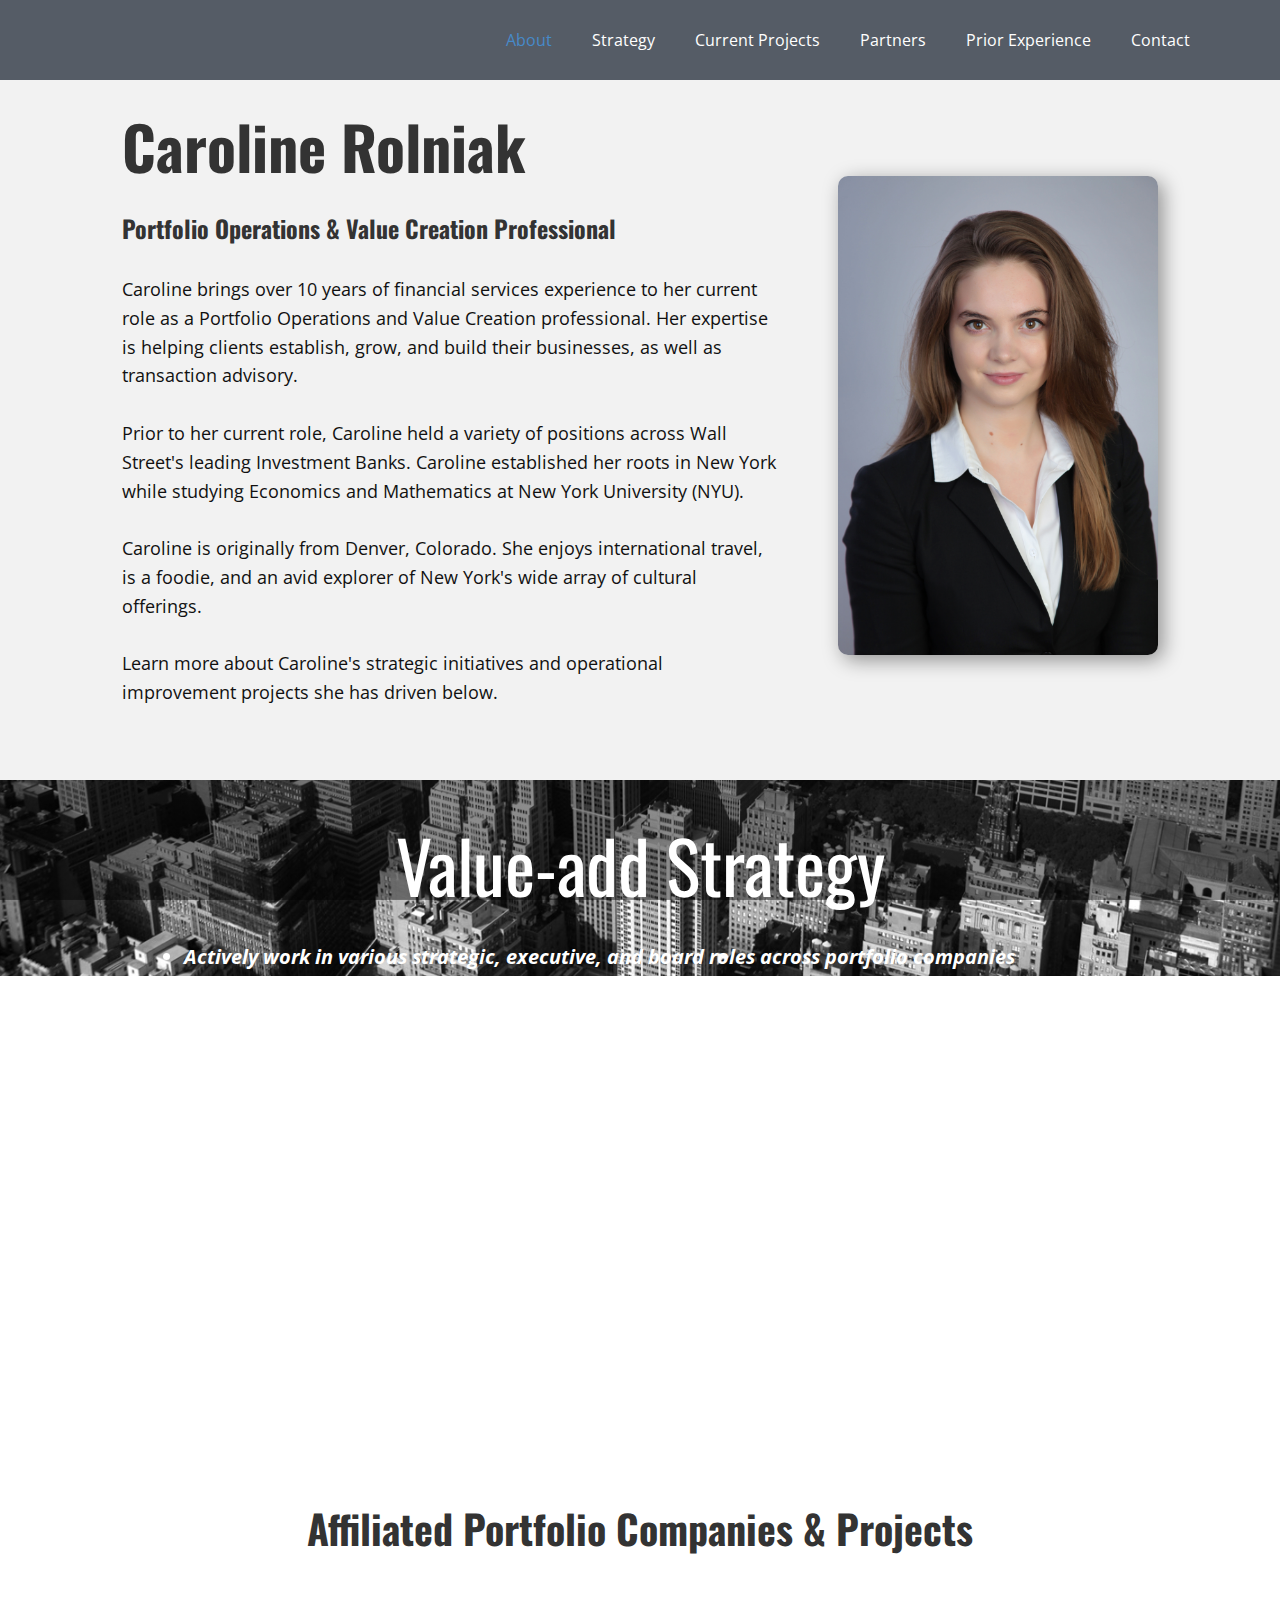
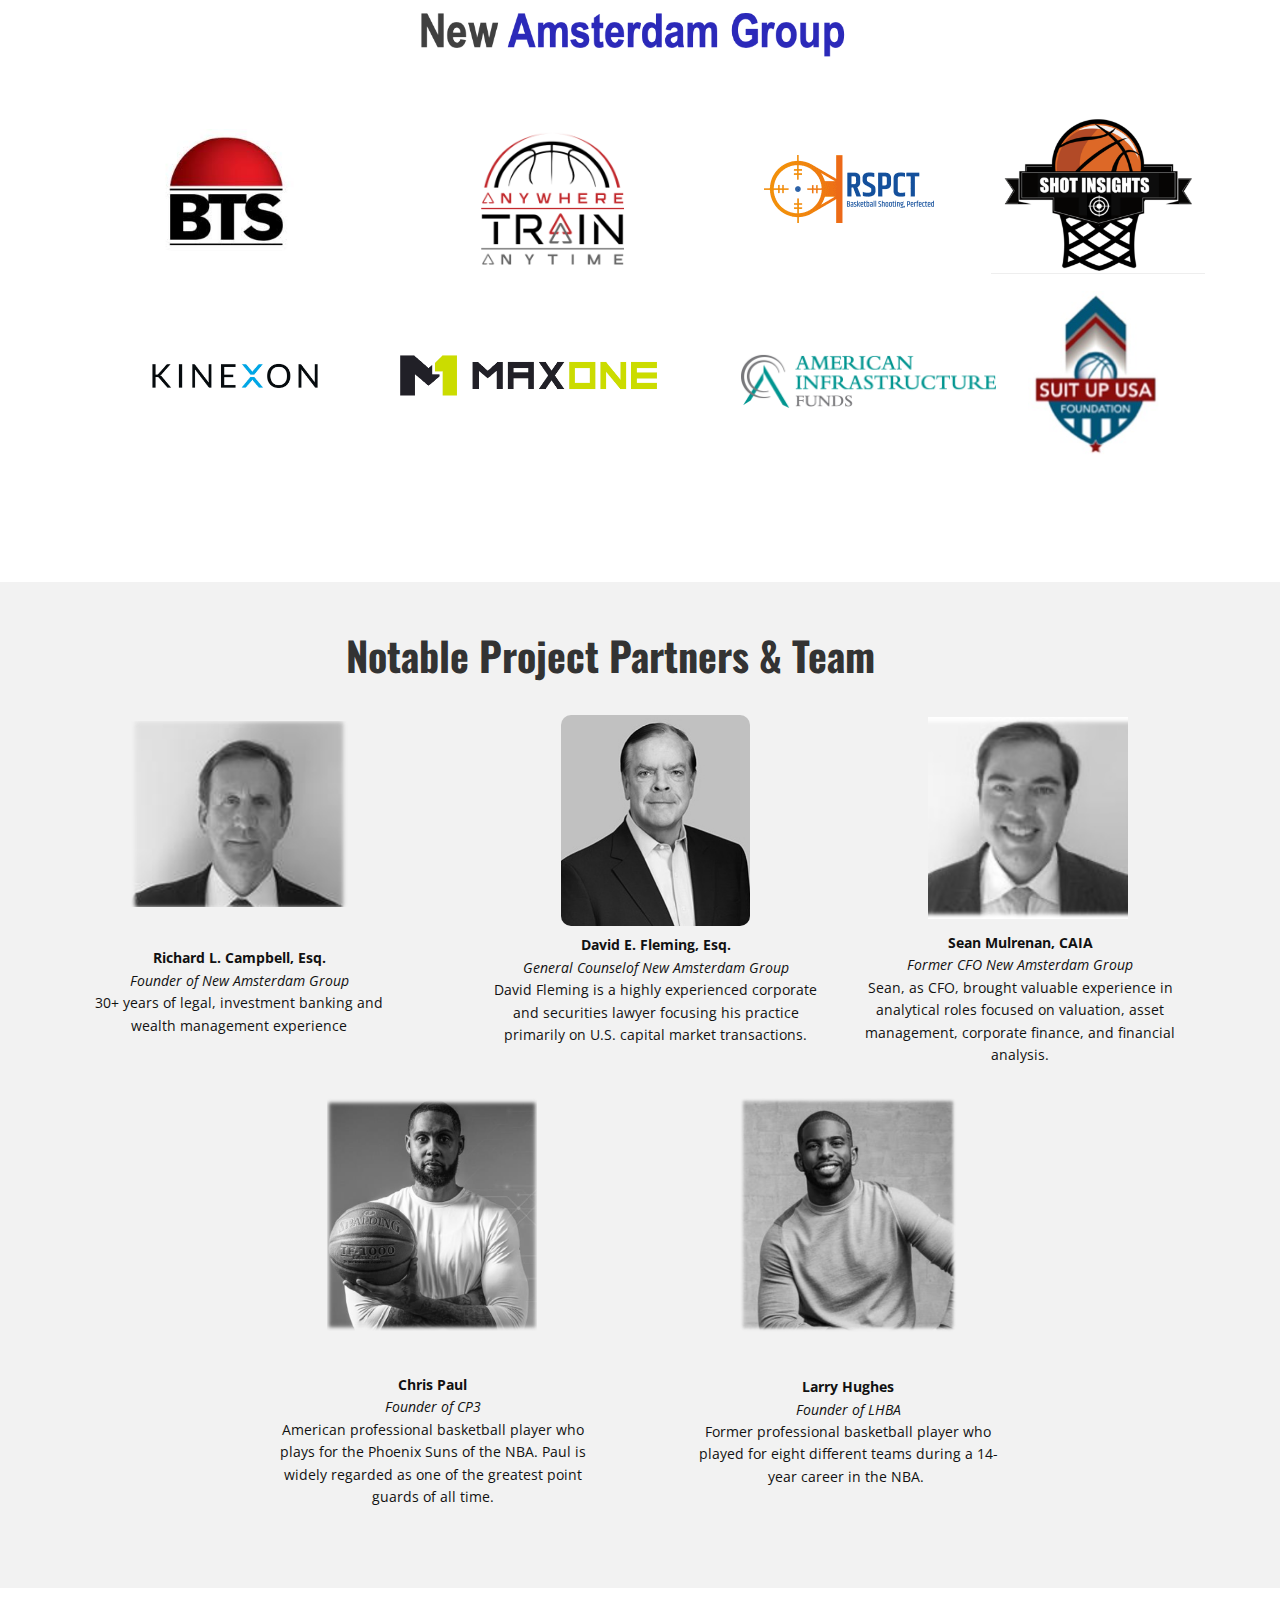
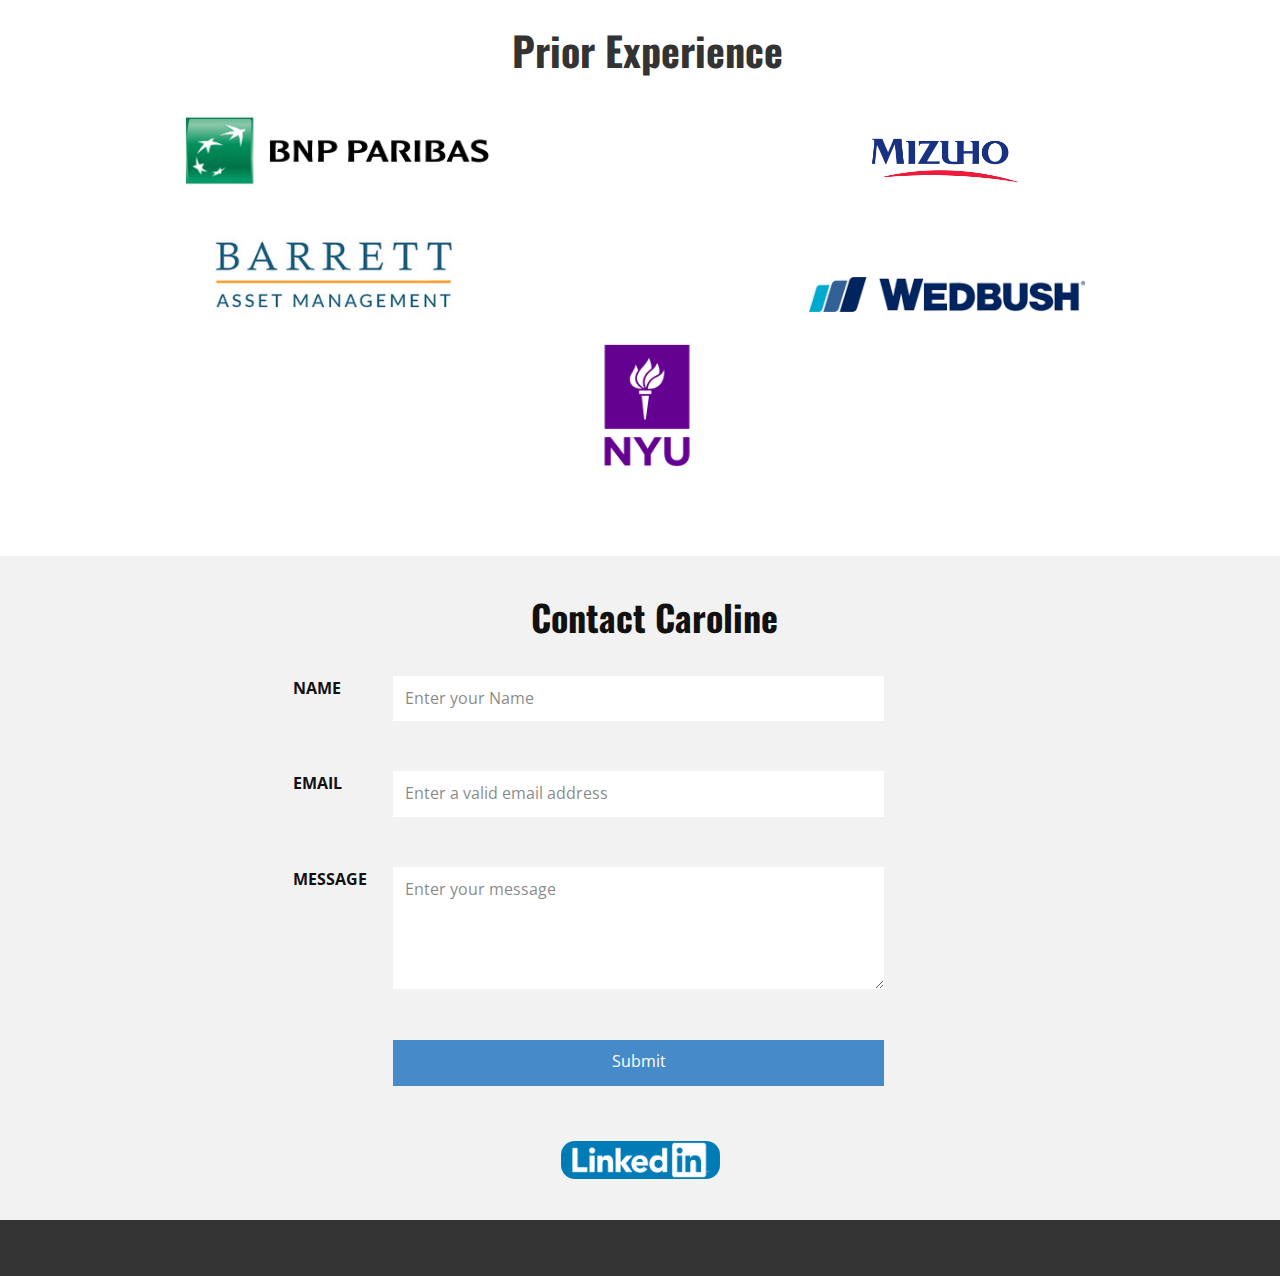
==== commit ee38dad0: "Add files via upload" ====
--- a/index.html
+++ b/index.html
@@ -101,20 +101,22 @@
       </div>
     </section>
     <section class="u-clearfix u-section-3" id="carousel_3698">
-      <div class="u-clearfix u-sheet u-sheet-1">
+      <div class="u-clearfix u-sheet u-valign-middle-lg u-valign-middle-md u-valign-middle-xl u-sheet-1">
         <div class="u-clearfix u-expanded-width u-gutter-0 u-layout-spacing-vertical u-layout-wrap u-layout-wrap-1">
           <div class="u-layout">
             <div class="u-layout-row">
               <div class="u-container-style u-layout-cell u-left-cell u-size-60 u-layout-cell-1">
-                <div class="u-container-layout u-container-layout-1">
+                <div class="u-container-layout u-valign-top-md u-container-layout-1">
                   <h1 class="u-align-center u-custom-font u-font-oswald u-text u-text-grey-80 u-text-1">Affiliated Portfolio Companies &amp; Projects</h1>
                   <img class="u-image u-image-contain u-image-round u-radius-10 u-image-1" src="images/ScreenShot2022-10-09at7.52.18AM.png" alt="" data-image-width="686" data-image-height="120">
-                  <img class="u-image u-image-contain u-image-default u-image-2" src="images/aim.gif" alt="" data-image-width="260" data-image-height="150">
-                  <img class="u-image u-image-contain u-image-default u-image-3" src="images/CP3LOGO.png" alt="" data-image-width="1500" data-image-height="844">
-                  <img class="u-image u-image-contain u-image-default u-image-4" src="images/KINEXON_LOGO_BLACK_002.jpg" alt="" data-image-width="1200" data-image-height="627">
-                  <img class="u-image u-image-contain u-image-default u-preserve-proportions u-image-5" src="images/SuitUp.jpg" alt="" data-image-width="208" data-image-height="252">
-                  <img class="u-image u-image-contain u-image-default u-preserve-proportions u-image-6" src="images/rspcttech.webp" alt="" data-image-width="170" data-image-height="170">
-                  <img class="u-image u-image-contain u-image-default u-preserve-proportions u-image-7" src="images/btswhite.jpeg" alt="" data-image-width="200" data-image-height="200">
+                  <img class="u-image u-image-contain u-image-default u-preserve-proportions u-image-2" src="images/btswhite.jpeg" alt="" data-image-width="200" data-image-height="200">
+                  <img class="u-image u-image-contain u-image-default u-preserve-proportions u-image-3" src="images/rspcttech.webp" alt="" data-image-width="170" data-image-height="170">
+                  <img class="u-image u-image-contain u-image-default u-image-4" src="images/ScreenShot2022-10-09at4.23.12PM.png" alt="" data-image-width="354" data-image-height="350">
+                  <img class="u-image u-image-default u-image-5" src="images/shotin.png" alt="" data-image-width="698" data-image-height="514">
+                  <img class="u-image u-image-contain u-image-default u-image-6" src="images/aim.gif" alt="" data-image-width="260" data-image-height="150">
+                  <img class="u-image u-image-contain u-image-default u-image-7" src="images/KINEXON_LOGO_BLACK_002.jpg" alt="" data-image-width="1200" data-image-height="627">
+                  <img class="u-image u-image-contain u-image-default u-preserve-proportions u-image-8" src="images/SuitUp.jpg" alt="" data-image-width="208" data-image-height="252">
+                  <img class="u-image u-image-contain u-image-default u-image-9" src="images/ScreenShot2022-10-09at4.25.59PM.png" alt="" data-image-width="544" data-image-height="154">
                 </div>
               </div>
             </div>
@@ -126,53 +128,48 @@
       <div class="u-clearfix u-sheet u-sheet-1">
         <h1 class="u-align-center u-custom-font u-font-oswald u-text u-text-grey-80 u-text-1">Notable Project Partners &amp; Team</h1>
         <img class="u-image u-image-default u-image-1" src="images/image.png" alt="" data-image-width="360" data-image-height="322">
-        <img class="u-image u-image-default u-image-2" src="images/image2.png" alt="" data-image-width="312" data-image-height="338">
-        <img class="u-image u-image-default u-image-3" src="images/image1.png" alt="" data-image-width="288" data-image-height="306">
-        <div class="u-expanded-width-lg u-expanded-width-md u-expanded-width-sm u-expanded-width-xs u-list u-list-1">
-          <div class="u-repeater u-repeater-1">
-            <div class="u-container-style u-list-item u-repeater-item">
-              <div class="u-container-layout u-similar-container u-container-layout-1">
-                <p class="u-align-center u-custom-item u-small-text u-text u-text-variant u-text-2">
-                  <span style="font-weight: 700;"> Richard L. Campbell, Esq.</span>
-                  <br>
-                  <span style="font-style: italic;">Founder of New Amsterdam Group</span>
-                  <br>30+ years of​ legal, investment banking and wealth management experience
-                </p>
-              </div>
-            </div>
-            <div class="u-container-style u-list-item u-repeater-item">
-              <div class="u-container-layout u-similar-container u-container-layout-2">
-                <p class="u-align-center u-custom-item u-small-text u-text u-text-default-lg u-text-default-md u-text-default-sm u-text-default-xl u-text-variant u-text-3">
-                  <span style="font-weight: 700;"></span>
-                  <span style="font-weight: 700;">David E. Fleming, Esq.</span>
-                  <br>G<span style="font-style: italic;">eneral Counselof New Amsterdam Group</span>
-                  <br>David Fleming is a highly experienced corporate and securities lawyer focusing his practice primarily on U.S. capital market transactions.
-                </p>
-              </div>
-            </div>
-            <div class="u-container-style u-list-item u-repeater-item">
-              <div class="u-container-layout u-similar-container u-container-layout-3">
-                <p class="u-align-center u-custom-item u-small-text u-text u-text-default-lg u-text-default-md u-text-default-sm u-text-default-xl u-text-variant u-text-4">
-                  <span style="font-weight: 700;">Larry Hughes</span>
-                  <br>
-                  <span style="font-style: italic;">Founder of LHBA</span>
-                  <br> Former professional basketball player who played for eight different teams during a 14-year career in the NBA.&nbsp;
-                </p>
-              </div>
-            </div>
-          </div>
-        </div>
+        <img class="u-image u-image-default u-image-2" alt="" data-image-width="189" data-image-height="163" src="images/sean.jpg">
+        <img class="u-image u-image-round u-radius-10 u-image-3" src="images/dfleming.jpg" alt="" data-image-width="404" data-image-height="372">
+        <p class="u-align-center u-small-text u-text u-text-variant u-text-2">
+          <span style="font-weight: 700;"></span>
+          <span style="font-weight: 700;"> Sean Mulrenan, CAIA</span>
+          <br>
+          <span style="font-style: italic;">Former CFO New Amsterdam Group</span>
+          <br> Sean, as CFO, brought valuable experience in analytical roles focused on valuation, asset management, corporate finance, and financial analysis.
+        </p>
+        <p class="u-align-center u-small-text u-text u-text-variant u-text-3">
+          <span style="font-weight: 700;"></span>
+          <span style="font-weight: 700;"> David E. Fleming, Esq.</span>
+          <br>
+          <span style="font-style: italic;">General Counselof New Amsterdam Group</span>
+          <br>David Fleming is a highly experienced corporate and securities lawyer focusing his practice primarily on U.S. capital market transactions.
+        </p>
+        <p class="u-align-center u-small-text u-text u-text-variant u-text-4">
+          <span style="font-weight: 700;"></span>
+          <span style="font-weight: 700;"> Richard L. Campbell, Esq.</span>
+          <br>
+          <span style="font-style: italic;">Founder of New Amsterdam Group</span>
+          <br>30+ years of​ legal, investment banking and wealth management experience
+        </p>
         <img class="u-image u-image-default u-image-4" src="images/image3.png" alt="" data-image-width="370" data-image-height="400">
+        <img class="u-image u-image-default u-image-5" src="images/image2.png" alt="" data-image-width="312" data-image-height="338">
         <p class="u-align-center u-small-text u-text u-text-variant u-text-5">
           <span style="font-weight: 700;">Chris Paul</span>
           <br>
           <span style="font-style: italic;">Founder of CP3</span>
           <br> American professional basketball player who plays for the Phoenix Suns of the NBA. Paul is widely regarded as one of the greatest point guards of all time.
         </p>
+        <p class="u-align-center u-small-text u-text u-text-variant u-text-6">
+          <span style="font-weight: 700;"></span>
+          <span style="font-weight: 700;">Larry Hughes</span>
+          <br>
+          <span style="font-style: italic;">Founder of LHBA</span>
+          <br> Former professional basketball player who played for eight different teams during a 14-year career in the NBA.&nbsp;
+        </p>
       </div>
     </section>
     <section class="u-clearfix u-section-5" id="carousel_bad6">
-      <div class="u-clearfix u-sheet u-sheet-1">
+      <div class="u-clearfix u-sheet u-valign-middle-xs u-sheet-1">
         <div class="u-clearfix u-expanded-width u-gutter-0 u-layout-spacing-vertical u-layout-wrap u-layout-wrap-1">
           <div class="u-layout">
             <div class="u-layout-row">
@@ -218,6 +215,7 @@
             <div class="u-form-send-message u-form-send-success"> Thank you! Your message has been sent. </div>
             <div class="u-form-send-error u-form-send-message"> Unable to send your message. Please fix errors then try again. </div>
             <input type="hidden" value="" name="recaptchaResponse">
+            <input type="hidden" name="formServices" value="b944de38af67f1a0a78ede1c6e80734f">
           </form>
         </div>
         <img class="u-image u-image-round u-preserve-proportions u-radius-14 u-image-1" src="images/linkedinlogo.png" alt="" data-image-width="1400" data-image-height="350" data-href="https://www.linkedin.com/in/caroline-rolniak/">
--- a/Caroline-Rolniak.css
+++ b/Caroline-Rolniak.css
@@ -156,16 +156,17 @@
   .u-section-1 .u-image-1 {
     width: 177px;
     height: 264px;
-    margin-left: 139px;
+    margin-top: 20px;
+    margin-left: auto;
   }
 
   .u-section-1 .u-text-2 {
+    margin-top: 20px;
     margin-left: 0;
     margin-right: 0;
   }
 } .u-section-2 {
   background-image: linear-gradient(0deg, rgba(0,0,0,0.45), rgba(0,0,0,0.45)), url("images/308241187-0.jpeg");
-  background-position: 50% 50%;
 }
 
 .u-section-2 .u-sheet-1 {
@@ -185,6 +186,10 @@
 }
 
 @media (max-width: 1199px) {
+   .u-section-2 {
+    background-position: 50% 50%;
+  }
+
   .u-section-2 .u-sheet-1 {
     min-height: 543px;
   }
@@ -208,28 +213,24 @@
 }
 
 @media (max-width: 575px) {
-   .u-section-2 {
-    background-position: 50% 50%;
-  }
-
   .u-section-2 .u-sheet-1 {
     min-height: 196px;
   }
 }.u-section-3 .u-sheet-1 {
-  min-height: 712px;
+  min-height: 742px;
 }
 
 .u-section-3 .u-layout-wrap-1 {
-  margin-top: 2px;
-  margin-bottom: 60px;
+  margin-top: 3px;
+  margin-bottom: 3px;
 }
 
 .u-section-3 .u-layout-cell-1 {
-  min-height: 640px;
+  min-height: 737px;
 }
 
 .u-section-3 .u-container-layout-1 {
-  padding: 30px 23px 0;
+  padding: 30px 5px 0;
 }
 
 .u-section-3 .u-text-1 {
@@ -237,68 +238,80 @@
   text-transform: none;
   font-size: 2.5rem;
   font-weight: 700;
-  margin: 32px 7px 0;
+  margin: 32px 25px 0;
 }
 
 .u-section-3 .u-image-1 {
   width: 526px;
   height: 78px;
-  margin: 42px auto 0 278px;
+  margin: 42px auto 0 296px;
 }
 
 .u-section-3 .u-image-2 {
+  width: 145px;
+  height: 145px;
+  margin: 57px auto 0 79px;
+}
+
+.u-section-3 .u-image-3 {
+  width: 170px;
+  height: 170px;
+  margin: -170px 271px 0 auto;
+}
+
+.u-section-3 .u-image-4 {
+  width: 155px;
+  height: 155px;
+  margin: -150px auto 0 401px;
+}
+
+.u-section-3 .u-image-5 {
+  width: 214px;
+  height: 157px;
+  margin: -162px 0 0 auto;
+}
+
+.u-section-3 .u-image-6 {
   width: 255px;
   height: 147px;
-  margin: 18px auto 0 60px;
-}
-
-.u-section-3 .u-image-3 {
-  width: 255px;
-  height: 143px;
-  margin: -131px auto 0 417px;
-}
-
-.u-section-3 .u-image-4 {
+  margin: 28px auto 0 666px;
+}
+
+.u-section-3 .u-image-7 {
   width: 248px;
   height: 88px;
-  margin: -129px auto 0 736px;
-}
-
-.u-section-3 .u-image-5 {
+  margin: -117px auto 0 36px;
+}
+
+.u-section-3 .u-image-8 {
   width: 141px;
   height: 171px;
-  margin: 76px auto 0 788px;
-}
-
-.u-section-3 .u-image-6 {
-  width: 170px;
-  height: 170px;
-  margin: -145px auto 0 460px;
-}
-
-.u-section-3 .u-image-7 {
-  width: 145px;
-  height: 145px;
-  margin: -170px auto 0 90px;
+  margin: -129px auto 0 953px;
+}
+
+.u-section-3 .u-image-9 {
+  width: 391px;
+  height: 79px;
+  margin: -125px auto 0 257px;
 }
 
 @media (max-width: 1199px) {
   .u-section-3 .u-sheet-1 {
-    min-height: 701px;
-  }
-
-  .u-section-3 .u-layout-wrap-1 {
-    margin-top: 0;
-    margin-bottom: 43px;
+    min-height: 694px;
   }
 
   .u-section-3 .u-layout-cell-1 {
-    min-height: 658px;
+    min-height: 688px;
+  }
+
+  .u-section-3 .u-container-layout-1 {
+    padding-left: 0;
+    padding-right: 0;
   }
 
   .u-section-3 .u-text-1 {
-    margin-left: 0;
-    margin-right: 0;
+    margin-left: 5px;
+    margin-right: 5px;
   }
 
   .u-section-3 .u-image-1 {
@@ -307,36 +320,46 @@
   }
 
   .u-section-3 .u-image-2 {
-    margin-top: 26px;
+    margin-top: 33px;
+    margin-left: 80px;
   }
 
   .u-section-3 .u-image-3 {
-    margin-top: -126px;
-    margin-right: 290px;
-    margin-left: auto;
+    margin-top: -161px;
+    margin-right: 219px;
   }
 
   .u-section-3 .u-image-4 {
-    margin-top: -130px;
-    margin-right: 25px;
-    margin-left: auto;
+    margin-top: -159px;
+    margin-left: 305px;
   }
 
   .u-section-3 .u-image-5 {
-    margin-top: 194px;
-    margin-right: 67px;
-    margin-left: auto;
+    height: 158px;
+    margin-top: -166px;
   }
 
   .u-section-3 .u-image-6 {
-    margin-top: -171px;
-    margin-right: 344px;
+    margin-top: 10px;
+    margin-right: 134px;
     margin-left: auto;
   }
 
   .u-section-3 .u-image-7 {
-    margin-top: -157px;
-    margin-left: 75px;
+    margin-top: -116px;
+    margin-left: 0;
+  }
+
+  .u-section-3 .u-image-8 {
+    width: 116px;
+    margin-top: -143px;
+    margin-right: 15px;
+    margin-left: auto;
+  }
+
+  .u-section-3 .u-image-9 {
+    margin-top: -112px;
+    margin-left: 198px;
   }
 }
 
@@ -345,157 +368,194 @@
     min-height: 852px;
   }
 
-  .u-section-3 .u-layout-wrap-1 {
-    margin-top: 1px;
-    margin-bottom: 60px;
-  }
-
   .u-section-3 .u-layout-cell-1 {
-    min-height: 745px;
+    min-height: 707px;
   }
 
   .u-section-3 .u-text-1 {
     font-size: 2.25rem;
+    width: auto;
+    margin-top: 0;
+    margin-left: 0;
+    margin-right: 0;
+  }
+
+  .u-section-3 .u-image-1 {
+    margin-top: 66px;
   }
 
   .u-section-3 .u-image-2 {
-    margin-top: 24px;
-    margin-left: 62px;
+    margin-top: 21px;
+    margin-left: 37px;
   }
 
   .u-section-3 .u-image-3 {
-    margin-top: -143px;
-    margin-right: 51px;
+    margin-top: -177px;
+    margin-right: 34px;
   }
 
   .u-section-3 .u-image-4 {
-    margin-top: 36px;
-    margin-right: auto;
-    margin-left: 66px;
+    margin-top: -148px;
+    margin-left: auto;
   }
 
   .u-section-3 .u-image-5 {
-    margin-top: 41px;
-    margin-right: 117px;
+    margin-top: 0;
+    margin-right: auto;
+    margin-left: 0;
   }
 
   .u-section-3 .u-image-6 {
-    margin-top: -341px;
-    margin-right: 93px;
+    margin-top: -6px;
+    margin-right: auto;
+    margin-left: 149px;
   }
 
   .u-section-3 .u-image-7 {
-    margin-top: 0;
-    margin-left: 117px;
+    margin-top: -262px;
+    margin-left: 223px;
+  }
+
+  .u-section-3 .u-image-8 {
+    width: 141px;
+    margin-top: 15px;
+    margin-right: 136px;
+  }
+
+  .u-section-3 .u-image-9 {
+    margin-top: -272px;
+    margin-right: -69px;
+    margin-left: auto;
   }
 }
 
 @media (max-width: 767px) {
   .u-section-3 .u-sheet-1 {
-    min-height: 1307px;
+    min-height: 1050px;
+  }
+
+  .u-section-3 .u-layout-wrap-1 {
+    margin-top: 23px;
+    margin-bottom: 60px;
   }
 
   .u-section-3 .u-layout-cell-1 {
-    min-height: 1048px;
-  }
-
-  .u-section-3 .u-container-layout-1 {
-    padding-left: 10px;
-    padding-right: 10px;
+    min-height: 957px;
   }
 
   .u-section-3 .u-image-1 {
-    width: 520px;
-    height: 77px;
     margin-right: 0;
   }
 
   .u-section-3 .u-image-2 {
-    margin-top: 0;
-    margin-right: 123px;
-    margin-left: auto;
+    margin-top: 16px;
+    margin-left: 81px;
   }
 
   .u-section-3 .u-image-3 {
-    margin-top: 22px;
-    margin-right: auto;
+    margin-top: 33px;
+    margin-right: auto;
+    margin-left: 58px;
   }
 
   .u-section-3 .u-image-4 {
-    margin-top: 41px;
-    margin-left: auto;
+    margin-top: -355px;
+    margin-right: 62px;
   }
 
   .u-section-3 .u-image-5 {
-    margin-top: 403px;
-    margin-right: auto;
+    margin-top: 47px;
+    margin-right: 33px;
+    margin-left: auto;
   }
 
   .u-section-3 .u-image-6 {
-    margin-top: -561px;
-    margin-right: 166px;
+    margin-top: 137px;
+    margin-left: 29px;
   }
 
   .u-section-3 .u-image-7 {
-    margin-top: 20px;
-    margin-right: 186px;
-    margin-left: auto;
+    margin-top: -244px;
+    margin-left: 29px;
+  }
+
+  .u-section-3 .u-image-8 {
+    margin-top: 10px;
+    margin-right: 62px;
+  }
+
+  .u-section-3 .u-image-9 {
+    margin-top: -264px;
+    margin-right: -56px;
   }
 }
 
 @media (max-width: 575px) {
   .u-section-3 .u-sheet-1 {
-    min-height: 1400px;
+    min-height: 1678px;
   }
 
   .u-section-3 .u-layout-wrap-1 {
-    margin-top: 14px;
+    margin-bottom: 38px;
   }
 
   .u-section-3 .u-layout-cell-1 {
-    min-height: 1080px;
+    min-height: 1637px;
+  }
+
+  .u-section-3 .u-container-layout-1 {
+    padding-bottom: 30px;
   }
 
   .u-section-3 .u-image-1 {
-    width: 320px;
-    height: 47px;
+    width: 340px;
+    height: 50px;
   }
 
   .u-section-3 .u-image-2 {
-    margin-top: 27px;
-    margin-right: 65px;
+    margin-top: 23px;
+    margin-left: 94px;
   }
 
   .u-section-3 .u-image-3 {
-    margin-top: 17px;
+    margin-top: 189px;
+    margin-left: 71px;
   }
 
   .u-section-3 .u-image-4 {
-    margin-top: 34px;
+    margin-top: -356px;
   }
 
   .u-section-3 .u-image-5 {
-    margin-top: 416px;
-    margin-left: 86px;
+    margin-top: 219px;
+    margin-left: 59px;
   }
 
   .u-section-3 .u-image-6 {
-    margin-top: -405px;
-    margin-right: auto;
-    margin-left: 73px;
+    margin-top: 278px;
   }
 
   .u-section-3 .u-image-7 {
-    margin-top: -325px;
-    margin-right: 175px;
-    margin-left: 86px;
+    margin-top: -375px;
+    margin-left: 32px;
+  }
+
+  .u-section-3 .u-image-8 {
+    margin-top: 337px;
+    margin-left: 96px;
+  }
+
+  .u-section-3 .u-image-9 {
+    margin-top: -465px;
+    margin-right: auto;
+    margin-left: -18px;
   }
 } .u-section-4 {
   background-image: none;
 }
 
 .u-section-4 .u-sheet-1 {
-  min-height: 895px;
+  min-height: 1006px;
 }
 
 .u-section-4 .u-text-1 {
@@ -513,67 +573,50 @@
 }
 
 .u-section-4 .u-image-2 {
-  width: 183px;
-  height: 199px;
-  margin: -185px 115px 0 auto;
+  width: 200px;
+  height: 202px;
+  margin: -190px 82px 0 auto;
 }
 
 .u-section-4 .u-image-3 {
-  width: 194px;
-  height: 202px;
-  margin: -200px auto 0 454px;
-}
-
-.u-section-4 .u-list-1 {
-  width: 1101px;
-  margin: 0 auto 0 0;
-}
-
-.u-section-4 .u-repeater-1 {
-  min-height: 108px;
-  grid-template-columns: calc(33.3333% - 32px) calc(33.3333% - 32px) calc(33.3333% - 32px);
-  grid-gap: 48px 48px;
-}
-
-.u-section-4 .u-container-layout-1 {
-  padding: 10px;
+  width: 189px;
+  height: 211px;
+  margin: -204px 460px 0 auto;
 }
 
 .u-section-4 .u-text-2 {
-  margin: 0 auto 0 0;
-}
-
-.u-section-4 .u-container-layout-2 {
-  padding: 10px;
+  margin: 6px 29px 0 789px;
 }
 
 .u-section-4 .u-text-3 {
-  margin: 0 auto 0 0;
-}
-
-.u-section-4 .u-container-layout-3 {
-  padding: 10px;
+  margin: -132px 393px 0 424px;
 }
 
 .u-section-4 .u-text-4 {
-  margin: 0 auto 0 0;
+  margin: -99px 810px 0 8px;
 }
 
 .u-section-4 .u-image-4 {
   width: 218px;
   height: 235px;
-  margin: 14px 476px 0 447px;
+  margin: 60px 253px 0 auto;
+}
+
+.u-section-4 .u-image-5 {
+  width: 210px;
+  height: 234px;
+  margin: -234px auto 0 257px;
 }
 
 .u-section-4 .u-text-5 {
-  margin: 13px 382px 52px 343px;
+  margin: 42px 616px 0 201px;
+}
+
+.u-section-4 .u-text-6 {
+  margin: -132px 201px 60px 617px;
 }
 
 @media (max-width: 1199px) {
-  .u-section-4 .u-sheet-1 {
-    min-height: 963px;
-  }
-
   .u-section-4 .u-text-1 {
     margin-right: 0;
   }
@@ -584,92 +627,197 @@
   }
 
   .u-section-4 .u-image-2 {
-    margin-right: 59px;
+    margin-top: -186px;
+    margin-right: 21px;
   }
 
   .u-section-4 .u-image-3 {
-    margin-top: -201px;
-    margin-right: 371px;
-    margin-left: auto;
-  }
-
-  .u-section-4 .u-list-1 {
-    margin-top: -6px;
-    margin-right: initial;
-    margin-left: initial;
+    margin-top: -202px;
+    margin-right: 360px;
+  }
+
+  .u-section-4 .u-text-2 {
     width: auto;
-  }
-
-  .u-section-4 .u-repeater-1 {
-    min-height: 174px;
+    margin-top: 21px;
+    margin-right: 11px;
+    margin-left: 678px;
+  }
+
+  .u-section-4 .u-text-3 {
+    width: auto;
+    margin-top: -154px;
+    margin-right: 311px;
+    margin-left: 342px;
+  }
+
+  .u-section-4 .u-text-4 {
+    width: auto;
+    margin-top: -132px;
+    margin-right: 682px;
+    margin-left: 0;
   }
 
   .u-section-4 .u-image-4 {
-    margin-top: -10px;
-    margin-left: auto;
-    margin-right: auto;
+    margin-top: 96px;
+    margin-right: auto;
+    margin-left: 174px;
+  }
+
+  .u-section-4 .u-image-5 {
+    height: 233px;
+    margin-top: -233px;
+    margin-left: 544px;
   }
 
   .u-section-4 .u-text-5 {
-    width: 416px;
-    margin: 21px auto 49px;
+    width: auto;
+    margin-top: 16px;
+    margin-right: 485px;
+    margin-left: 114px;
+  }
+
+  .u-section-4 .u-text-6 {
+    width: auto;
+    margin-right: 114px;
+    margin-left: 505px;
   }
 }
 
 @media (max-width: 991px) {
-  .u-section-4 .u-sheet-1 {
-    min-height: 985px;
-  }
-
   .u-section-4 .u-text-1 {
     width: auto;
     margin-top: 38px;
   }
 
   .u-section-4 .u-image-1 {
-    margin-top: 41px;
-    margin-left: 41px;
+    margin-top: 45px;
+    margin-left: 30px;
   }
 
   .u-section-4 .u-image-2 {
-    margin-top: 149px;
-    margin-right: auto;
-    margin-left: 66px;
+    margin-top: -185px;
+    margin-right: 0;
   }
 
   .u-section-4 .u-image-3 {
-    margin-top: -542px;
-    margin-right: 82px;
-  }
-
-  .u-section-4 .u-list-1 {
-    margin-top: -12px;
-    width: auto;
-    margin-right: initial;
-    margin-left: initial;
-  }
-
-  .u-section-4 .u-repeater-1 {
-    min-height: 677px;
-    grid-template-columns: calc(50% - 24px) calc(50% - 24px);
+    margin-right: 250px;
+  }
+
+  .u-section-4 .u-text-2 {
+    margin-top: 9px;
+    margin-right: 0;
+    margin-left: 506px;
+  }
+
+  .u-section-4 .u-text-3 {
+    margin-top: -171px;
+    margin-right: 232px;
+    margin-left: 272px;
+  }
+
+  .u-section-4 .u-text-4 {
+    margin-top: -185px;
+    margin-right: 473px;
+    margin-left: 30px;
   }
 
   .u-section-4 .u-image-4 {
     width: 173px;
     height: 208px;
-    margin-top: -532px;
-    margin-right: 92px;
+    margin-top: 131px;
+    margin-left: 94px;
+  }
+
+  .u-section-4 .u-image-5 {
+    margin-top: -220px;
+    margin-right: 56px;
+    margin-left: auto;
   }
 
   .u-section-4 .u-text-5 {
-    width: auto;
-    margin: 20px 20px 60px 400px;
+    margin-top: 13px;
+    margin-right: 390px;
+    margin-left: 30px;
+  }
+
+  .u-section-4 .u-text-6 {
+    margin-right: 0;
+    margin-left: 399px;
   }
 }
 
 @media (max-width: 767px) {
   .u-section-4 .u-sheet-1 {
-    min-height: 1701px;
+    min-height: 1552px;
+  }
+
+  .u-section-4 .u-image-1 {
+    margin-top: 61px;
+    margin-left: 0;
+  }
+
+  .u-section-4 .u-image-2 {
+    margin-top: 289px;
+    margin-right: auto;
+    margin-left: 18px;
+  }
+
+  .u-section-4 .u-image-3 {
+    margin-top: -668px;
+    margin-right: 24px;
+  }
+
+  .u-section-4 .u-text-2 {
+    margin-top: 491px;
+    margin-right: 315px;
+    margin-left: 11px;
+  }
+
+  .u-section-4 .u-text-3 {
+    margin-top: -633px;
+    margin-right: 11px;
+    margin-left: 314px;
+  }
+
+  .u-section-4 .u-text-4 {
+    margin-top: -174px;
+    margin-right: 323px;
+    margin-left: 0;
+  }
+
+  .u-section-4 .u-image-4 {
+    margin-top: 109px;
+    margin-right: 34px;
+    margin-left: auto;
+  }
+
+  .u-section-4 .u-image-5 {
+    margin-top: 249px;
+    margin-right: auto;
+  }
+
+  .u-section-4 .u-text-5 {
+    margin-top: -443px;
+    margin-right: 0;
+    margin-left: 304px;
+  }
+
+  .u-section-4 .u-text-6 {
+    width: 321px;
+    margin-top: 334px;
+    margin-left: auto;
+    margin-right: auto;
+  }
+}
+
+@media (max-width: 575px) {
+  .u-section-4 .u-sheet-1 {
+    min-height: 2442px;
+  }
+
+  .u-section-4 .u-text-1 {
+    font-size: 1.875rem;
+    margin-top: 94px;
   }
 
   .u-section-4 .u-image-1 {
@@ -678,116 +826,55 @@
   }
 
   .u-section-4 .u-image-2 {
-    margin-top: 549px;
+    margin-top: 652px;
     margin-left: auto;
   }
 
   .u-section-4 .u-image-3 {
-    margin-top: -584px;
-    margin-right: auto;
-  }
-
-  .u-section-4 .u-list-1 {
-    margin-top: -356px;
-    width: auto;
-    margin-right: initial;
-    margin-left: initial;
-  }
-
-  .u-section-4 .u-repeater-1 {
-    min-height: 1108px;
-    grid-template-columns: 100%;
+    margin-top: -653px;
+    margin-right: auto;
+  }
+
+  .u-section-4 .u-text-2 {
+    width: 214px;
+    margin-top: 468px;
+    margin-left: auto;
+    margin-right: auto;
+  }
+
+  .u-section-4 .u-text-3 {
+    width: 216px;
+    margin-top: -618px;
+    margin-left: auto;
+    margin-right: auto;
+  }
+
+  .u-section-4 .u-text-4 {
+    width: 217px;
+    margin-top: -585px;
+    margin-left: auto;
+    margin-right: auto;
   }
 
   .u-section-4 .u-image-4 {
-    margin-top: -175px;
-    margin-right: auto;
+    margin-top: 980px;
+    margin-right: auto;
+  }
+
+  .u-section-4 .u-image-5 {
+    margin-top: 245px;
   }
 
   .u-section-4 .u-text-5 {
-    width: 300px;
-    margin: 25px auto 46px;
-  }
-}
-
-@media (max-width: 575px) {
-  .u-section-4 .u-sheet-1 {
-    min-height: 2108px;
-  }
-
-  .u-section-4 .u-text-1 {
-    font-size: 1.875rem;
-  }
-
-  .u-section-4 .u-image-1 {
-    margin-top: 79px;
-  }
-
-  .u-section-4 .u-image-2 {
-    margin-top: 745px;
-  }
-
-  .u-section-4 .u-image-3 {
-    width: 206px;
-    height: 215px;
-    margin-top: -689px;
-  }
-
-  .u-section-4 .u-list-1 {
-    margin-top: -751px;
-    width: auto;
-    margin-right: initial;
-    margin-left: initial;
-  }
-
-  .u-section-4 .u-repeater-1 {
-    min-height: 1454px;
-  }
-
-  .u-section-4 .u-container-layout-1 {
-    padding-left: 0;
-    padding-right: 0;
-  }
-
-  .u-section-4 .u-text-2 {
-    width: auto;
-    margin-top: 340px;
-    margin-right: 0;
-    margin-bottom: -10px;
-  }
-
-  .u-section-4 .u-container-layout-2 {
-    padding-left: 0;
-    padding-right: 0;
-  }
-
-  .u-section-4 .u-text-3 {
-    width: auto;
-    margin-top: 340px;
-    margin-right: 0;
-    margin-bottom: -10px;
-  }
-
-  .u-section-4 .u-container-layout-3 {
-    padding-left: 0;
-    padding-right: 0;
-  }
-
-  .u-section-4 .u-text-4 {
-    width: auto;
-    margin-top: 340px;
-    margin-right: 0;
-    margin-bottom: -10px;
-  }
-
-  .u-section-4 .u-image-4 {
-    margin-top: 38px;
-  }
-
-  .u-section-4 .u-text-5 {
-    margin-top: 83px;
+    margin-top: -445px;
     margin-left: 20px;
     margin-right: 20px;
+  }
+
+  .u-section-4 .u-text-6 {
+    margin-top: 333px;
+    margin-left: 10px;
+    margin-right: 10px;
   }
 }.u-section-5 .u-sheet-1 {
   min-height: 568px;
@@ -959,7 +1046,7 @@
 
 @media (max-width: 575px) {
   .u-section-5 .u-sheet-1 {
-    min-height: 843px;
+    min-height: 805px;
   }
 
   .u-section-5 .u-layout-cell-1 {
@@ -972,6 +1059,7 @@
 
   .u-section-5 .u-text-1 {
     font-size: 1.875rem;
+    margin-top: 17px;
   }
 
   .u-section-5 .u-image-1 {
@@ -994,7 +1082,8 @@
   }
 
   .u-section-5 .u-image-5 {
-    margin-top: -192px;
+    margin-top: -194px;
+    margin-bottom: 55px;
   }
 } .u-section-6 {
   background-image: none;
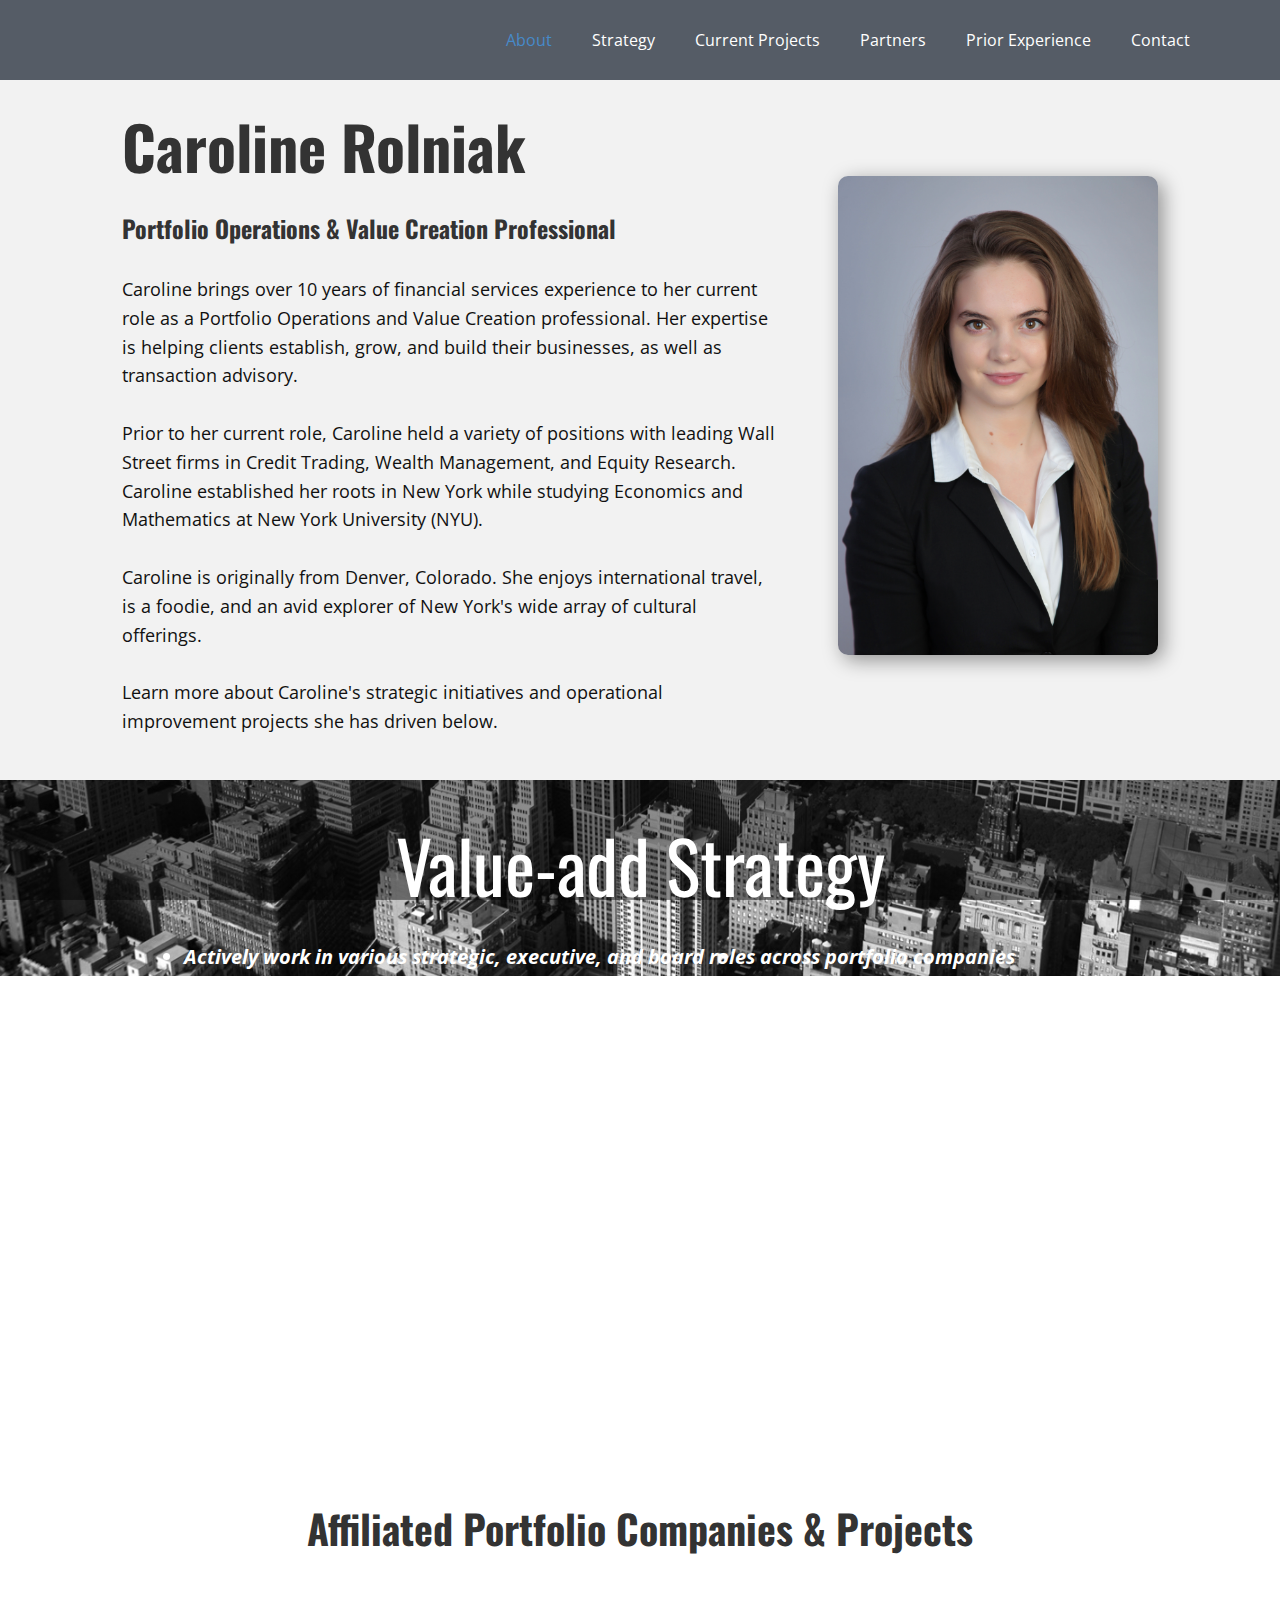
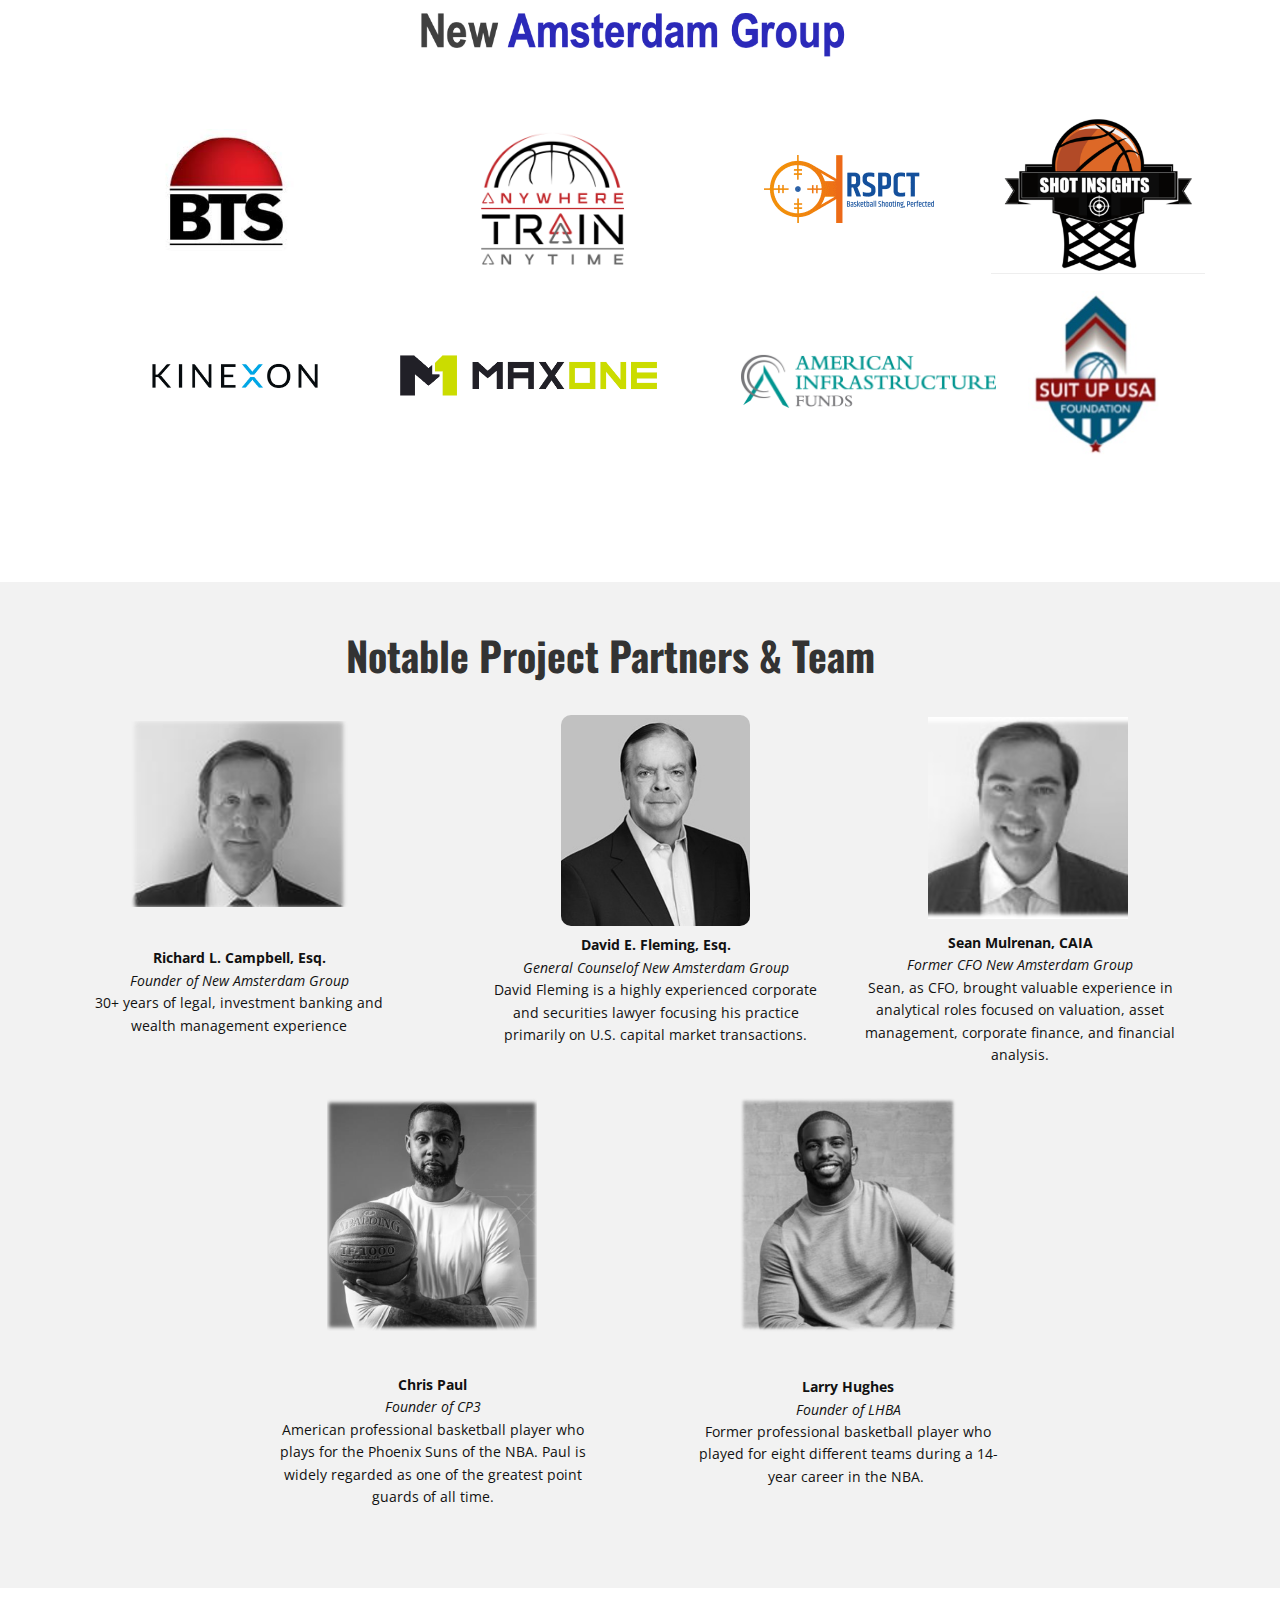
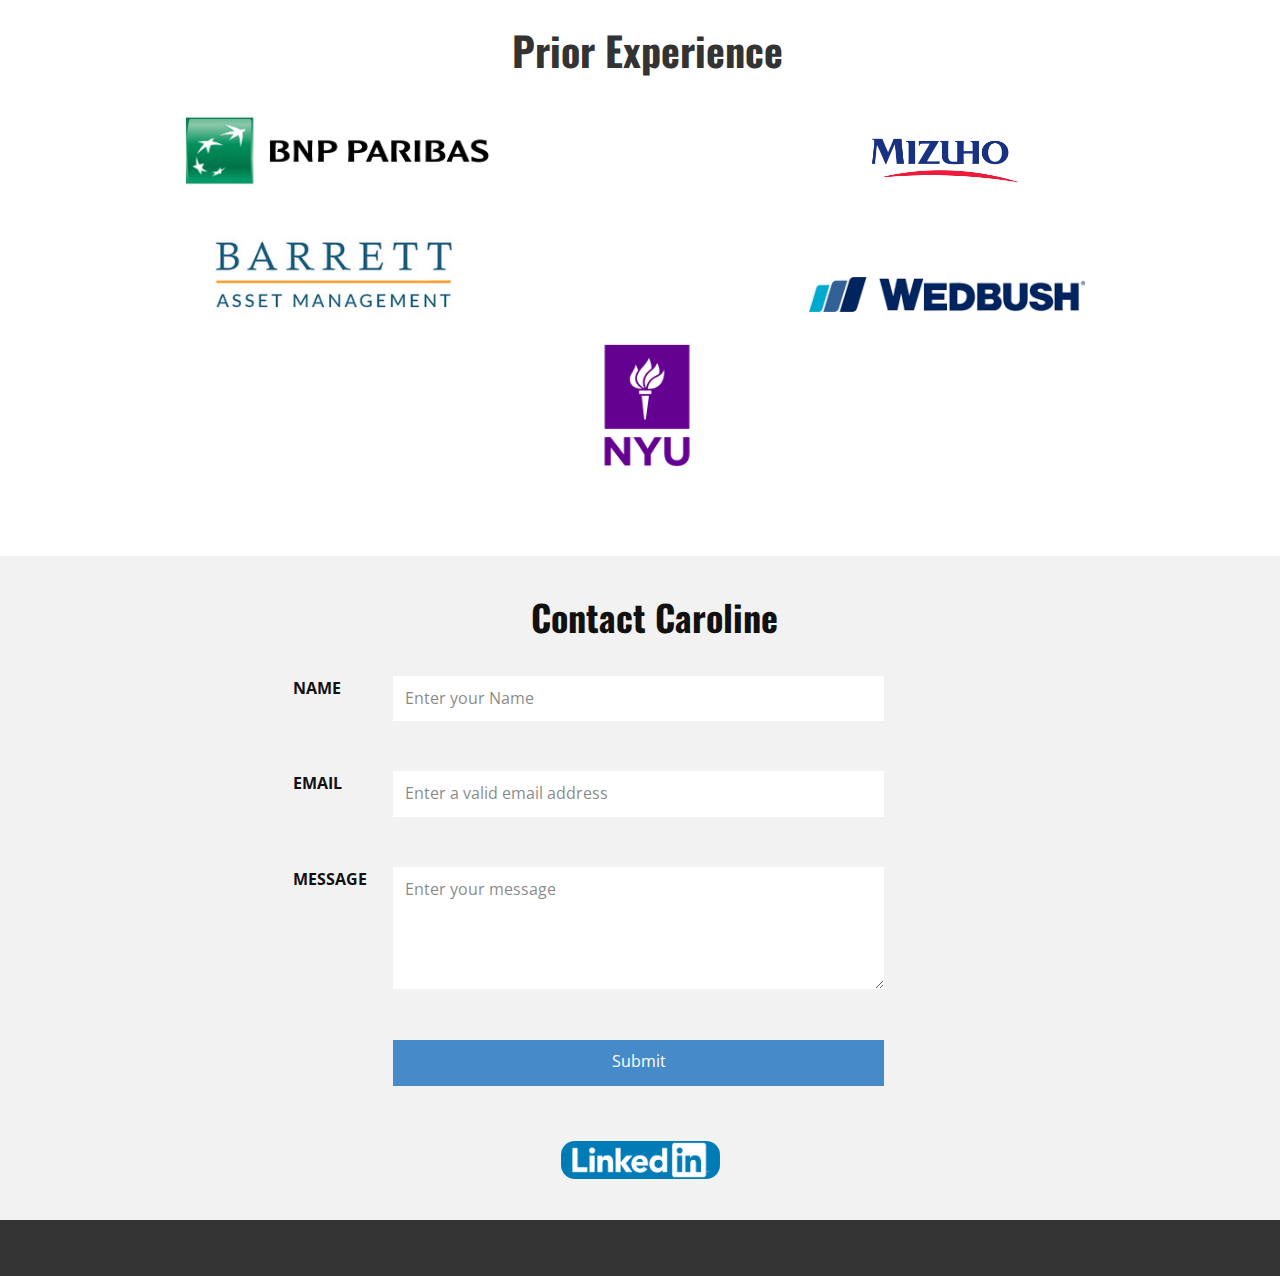
==== commit 9dbd4766: "Add files via upload" ====
--- a/index.html
+++ b/index.html
@@ -76,7 +76,7 @@
                   </h1>
                   <img class="u-image u-image-round u-radius-10 u-image-1" src="images/CRSmall.jpeg" alt="" data-image-width="1000" data-image-height="1500">
                   <p class="u-align-left-sm u-align-left-xs u-text u-text-2">Caroline brings over 10 years of financial services experience to her current role as a Portfolio Operations and Value Creation professional.&nbsp;Her expertise is helping clients establish, grow, and build their businesses, as well as transaction advisory.&nbsp;<br>
-                    <br>Prior to her current role, Caroline held a variety of positions across Wall Street's leading Investment Banks. Caroline established her roots in New York while studying Economics and Mathematics at&nbsp;New York University (NYU).<br>
+                    <br>Prior to her current role, Caroline held a variety of positions with leading Wall Street firms in Credit Trading, Wealth Management, and Equity Research. Caroline established her roots in New York while studying Economics and Mathematics at&nbsp;New York University (NYU).<br>
                     <br>Caroline is originally from Denver, Colorado. She enjoys international travel, is a foodie, and an avid explorer of New York's wide array of cultural offerings.<br>
                     <br>Learn more about Caroline's strategic initiatives and operational improvement projects she has driven below.&nbsp;&nbsp;<br>
                   </p>
@@ -87,7 +87,7 @@
         </div>
       </div>
     </section>
-    <section class="u-align-center u-clearfix u-image u-parallax u-shading u-section-2" src="" data-image-width="1500" data-image-height="1000" id="sec-919c">
+    <section class="skrollable u-align-center u-clearfix u-image u-parallax u-shading u-section-2" src="" data-image-width="1500" data-image-height="1000" id="sec-919c">
       <div class="u-clearfix u-sheet u-sheet-1">
         <h1 class="u-custom-font u-font-oswald u-text u-text-default u-title u-text-1">Value-add Strategy</h1>
         <ul class="u-align-left u-spacing-38 u-text u-text-2">
--- a/Caroline-Rolniak.css
+++ b/Caroline-Rolniak.css
@@ -523,11 +523,13 @@
   }
 
   .u-section-3 .u-image-4 {
-    margin-top: -356px;
+    margin-top: -332px;
+    margin-right: auto;
+    margin-left: 87px;
   }
 
   .u-section-3 .u-image-5 {
-    margin-top: 219px;
+    margin-top: 195px;
     margin-left: 59px;
   }
 
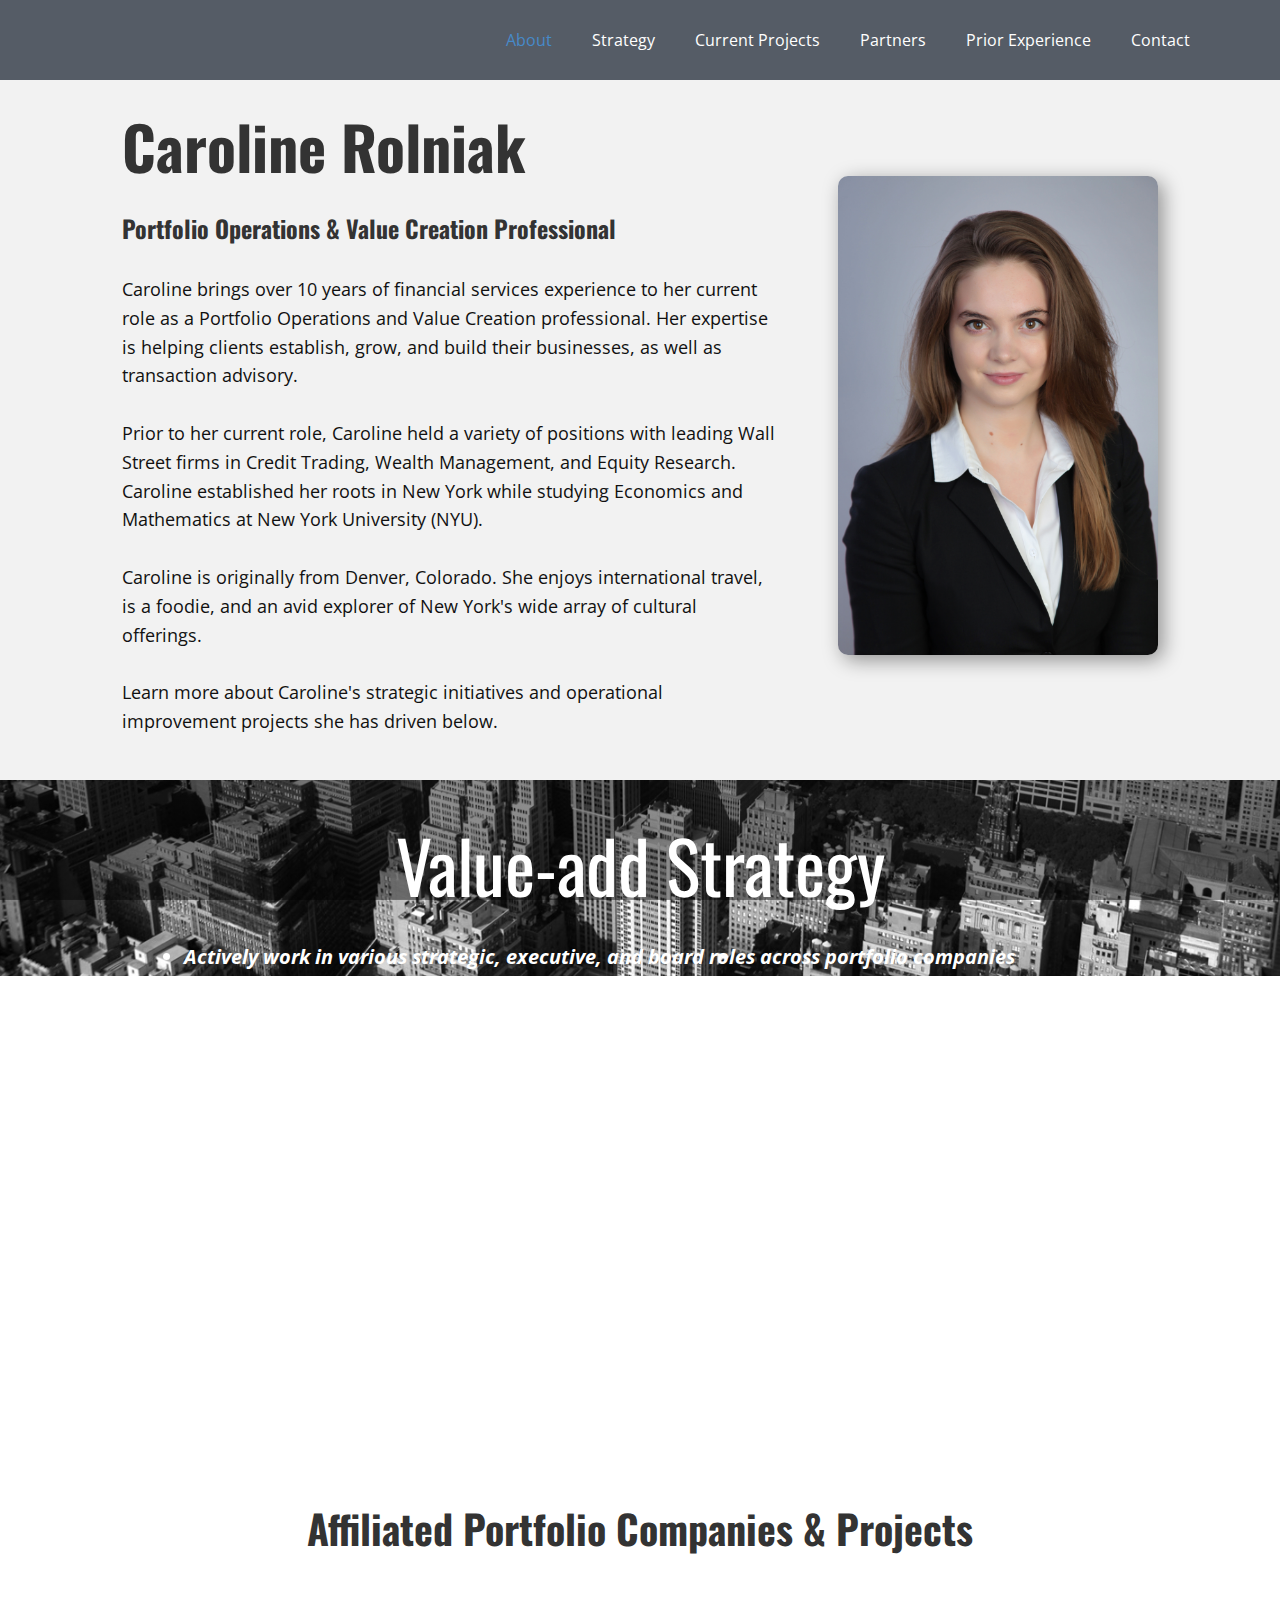
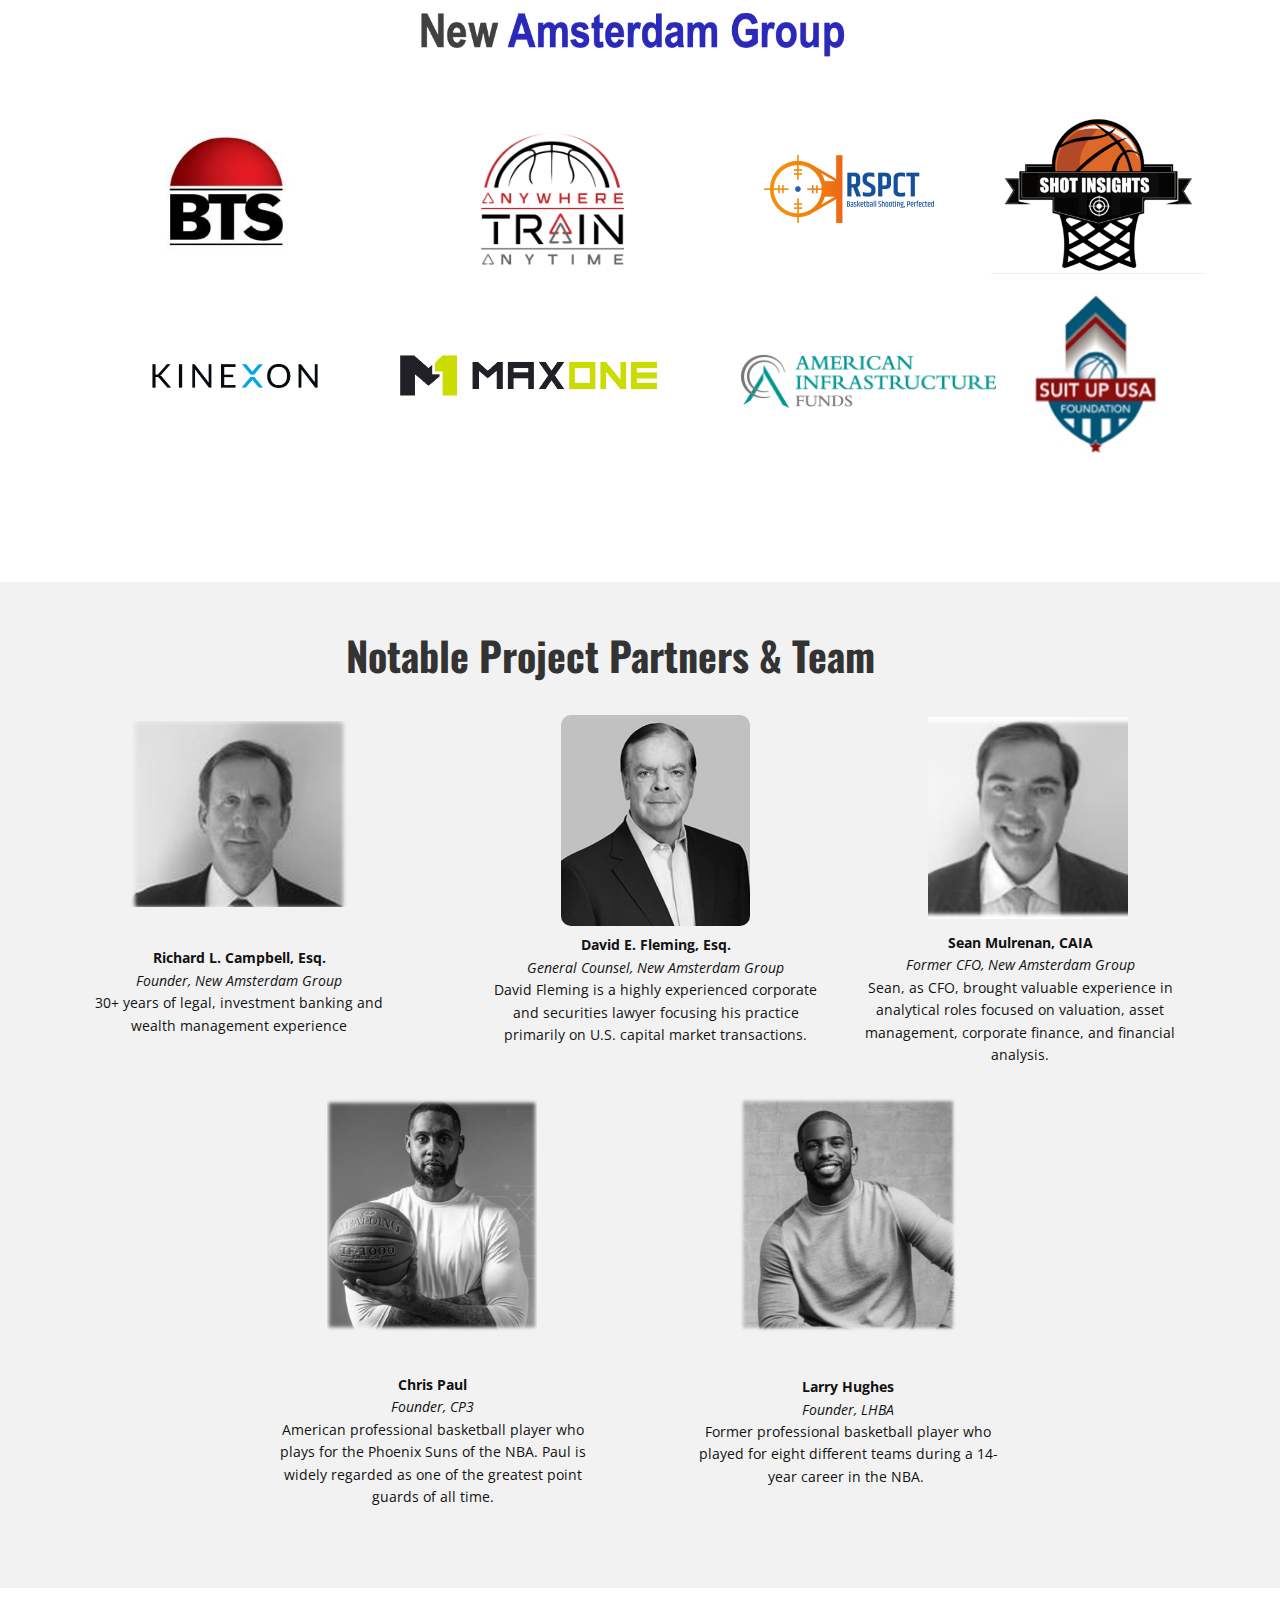
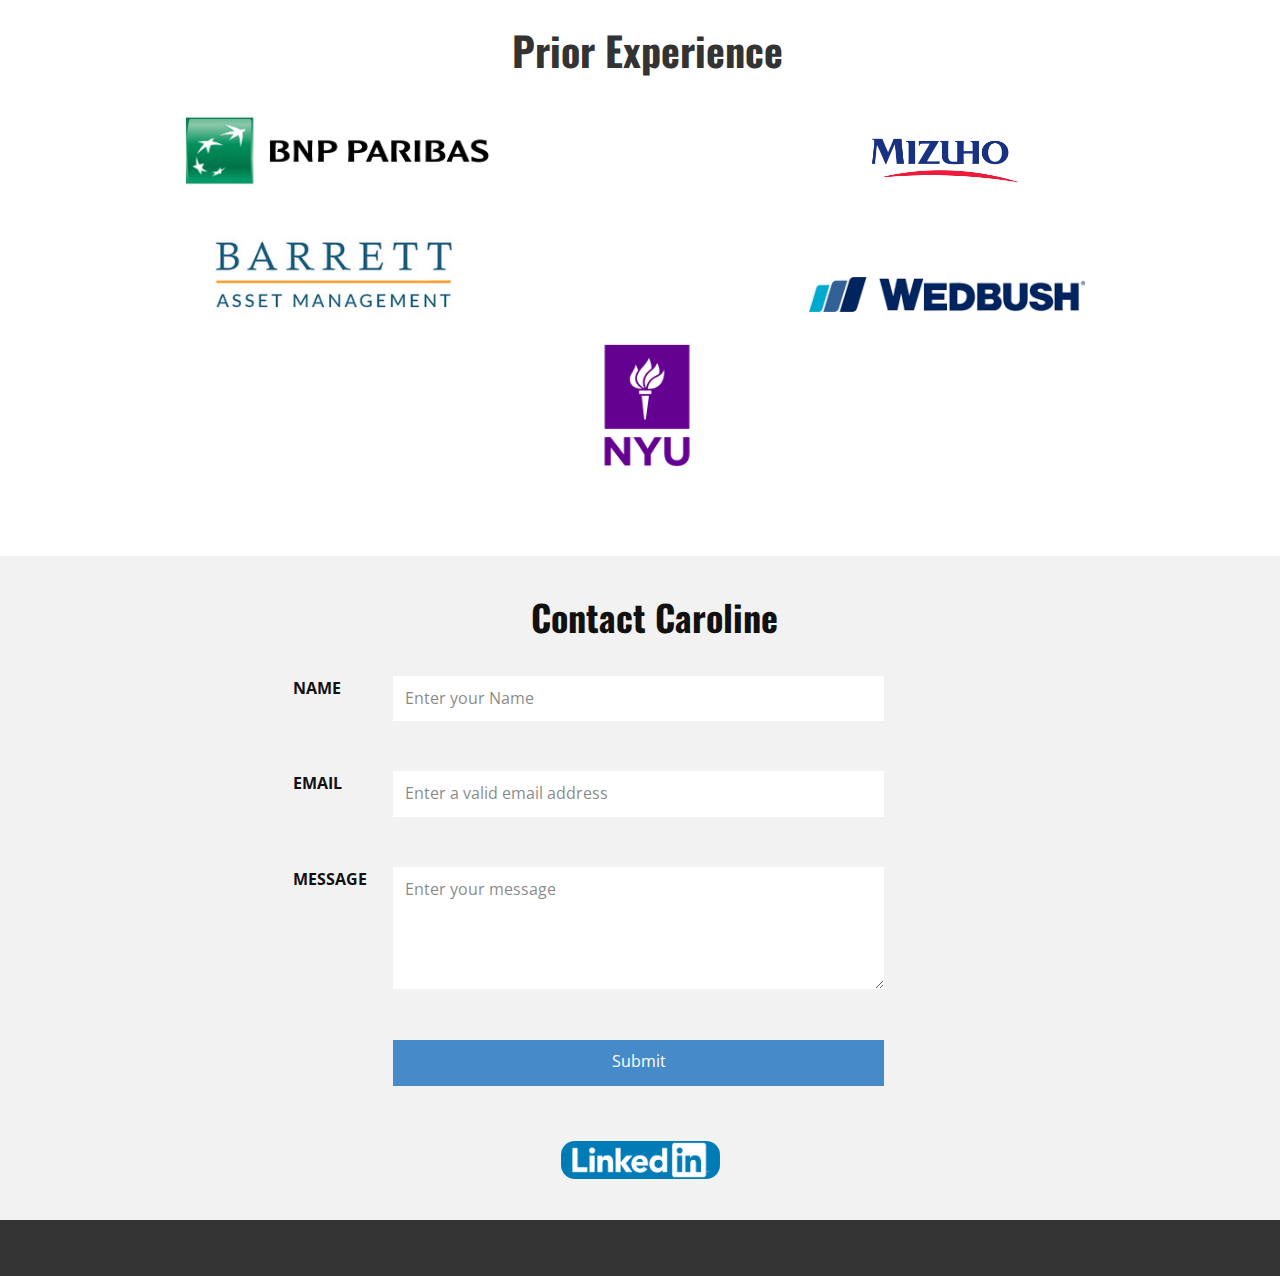
==== commit 739d84fe: "Add files via upload" ====
--- a/index.html
+++ b/index.html
@@ -134,21 +134,21 @@
           <span style="font-weight: 700;"></span>
           <span style="font-weight: 700;"> Sean Mulrenan, CAIA</span>
           <br>
-          <span style="font-style: italic;">Former CFO New Amsterdam Group</span>
+          <span style="font-style: italic;">Former CFO, New Amsterdam Group</span>
           <br> Sean, as CFO, brought valuable experience in analytical roles focused on valuation, asset management, corporate finance, and financial analysis.
         </p>
         <p class="u-align-center u-small-text u-text u-text-variant u-text-3">
           <span style="font-weight: 700;"></span>
           <span style="font-weight: 700;"> David E. Fleming, Esq.</span>
           <br>
-          <span style="font-style: italic;">General Counselof New Amsterdam Group</span>
+          <span style="font-style: italic;">General Counsel, New Amsterdam Group</span>
           <br>David Fleming is a highly experienced corporate and securities lawyer focusing his practice primarily on U.S. capital market transactions.
         </p>
         <p class="u-align-center u-small-text u-text u-text-variant u-text-4">
           <span style="font-weight: 700;"></span>
           <span style="font-weight: 700;"> Richard L. Campbell, Esq.</span>
           <br>
-          <span style="font-style: italic;">Founder of New Amsterdam Group</span>
+          <span style="font-style: italic;">Founder, New Amsterdam Group</span>
           <br>30+ years of​ legal, investment banking and wealth management experience
         </p>
         <img class="u-image u-image-default u-image-4" src="images/image3.png" alt="" data-image-width="370" data-image-height="400">
@@ -156,14 +156,14 @@
         <p class="u-align-center u-small-text u-text u-text-variant u-text-5">
           <span style="font-weight: 700;">Chris Paul</span>
           <br>
-          <span style="font-style: italic;">Founder of CP3</span>
+          <span style="font-style: italic;">Founder, CP3</span>
           <br> American professional basketball player who plays for the Phoenix Suns of the NBA. Paul is widely regarded as one of the greatest point guards of all time.
         </p>
         <p class="u-align-center u-small-text u-text u-text-variant u-text-6">
           <span style="font-weight: 700;"></span>
           <span style="font-weight: 700;">Larry Hughes</span>
           <br>
-          <span style="font-style: italic;">Founder of LHBA</span>
+          <span style="font-style: italic;">Founder, LHBA</span>
           <br> Former professional basketball player who played for eight different teams during a 14-year career in the NBA.&nbsp;
         </p>
       </div>
--- a/Caroline-Rolniak.css
+++ b/Caroline-Rolniak.css
@@ -615,7 +615,7 @@
 }
 
 .u-section-4 .u-text-6 {
-  margin: -132px 201px 60px 617px;
+  margin: -132px 201px 22px 617px;
 }
 
 @media (max-width: 1199px) {
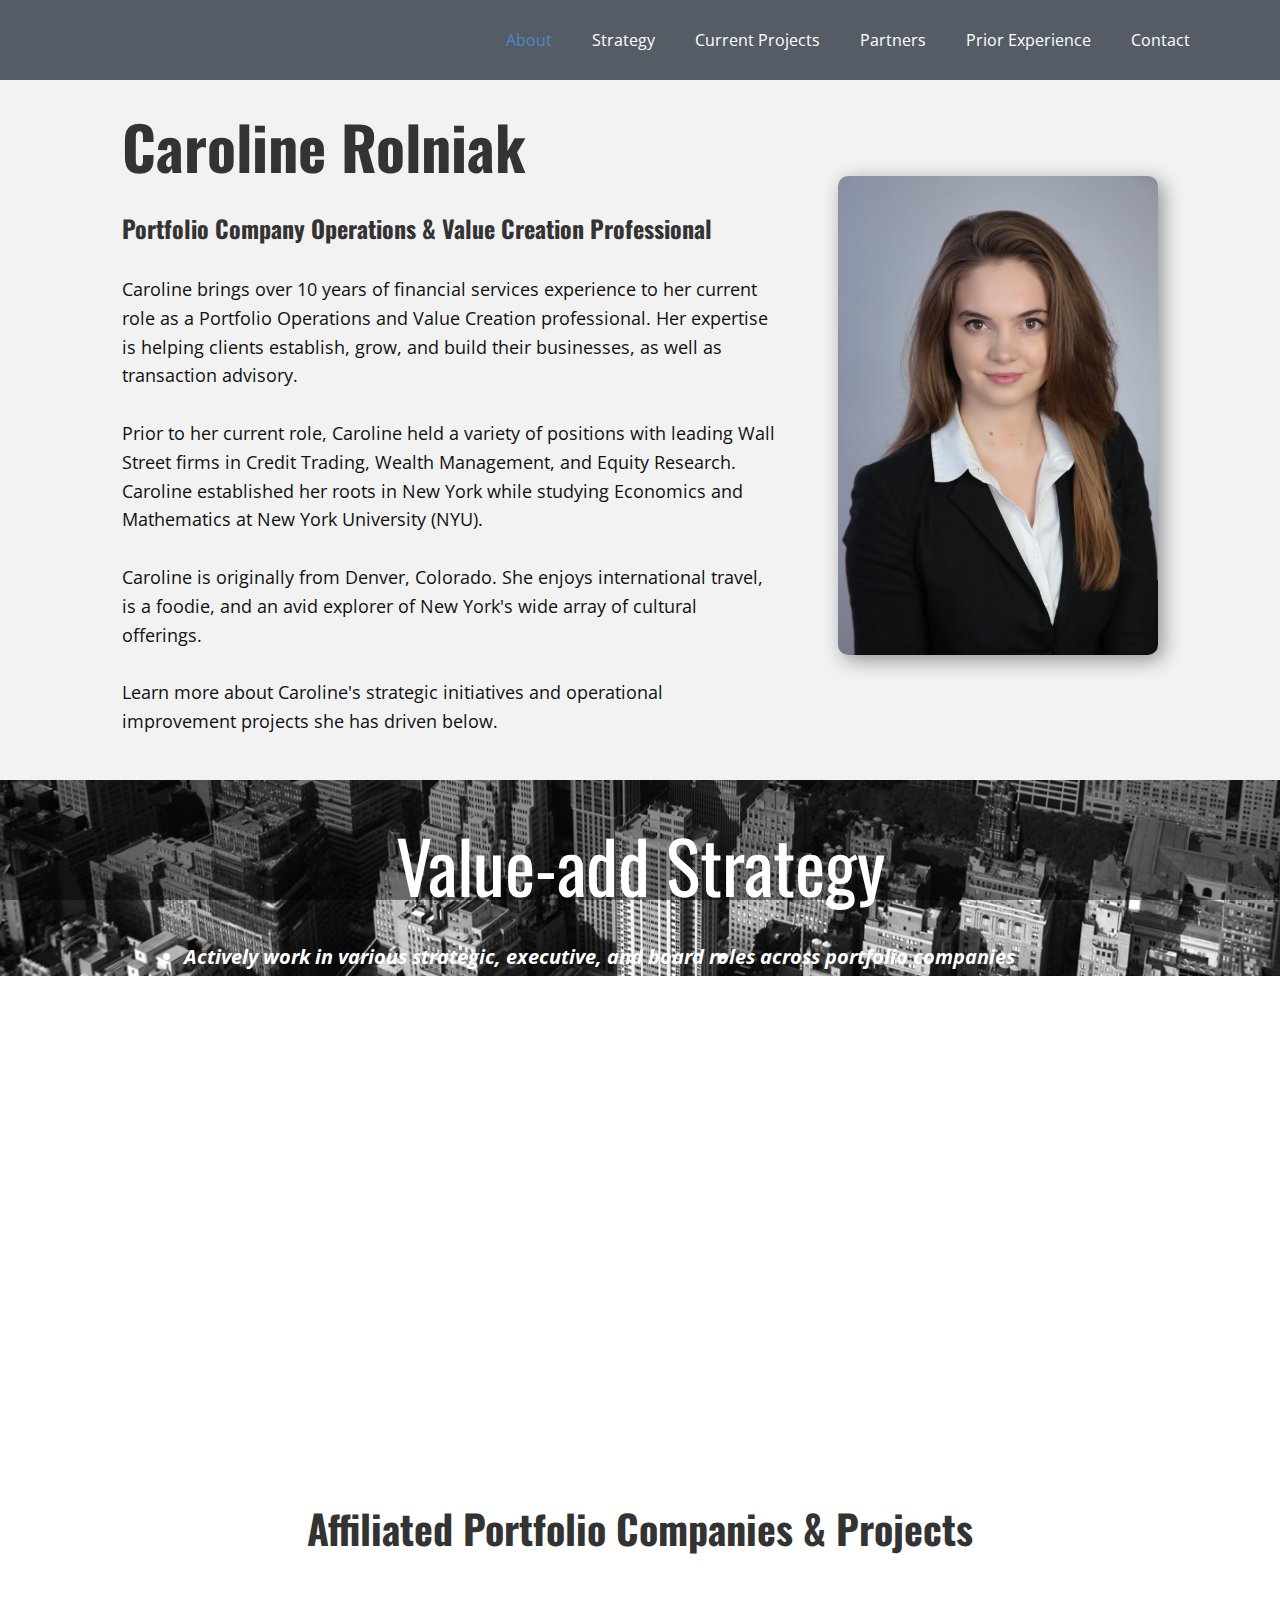
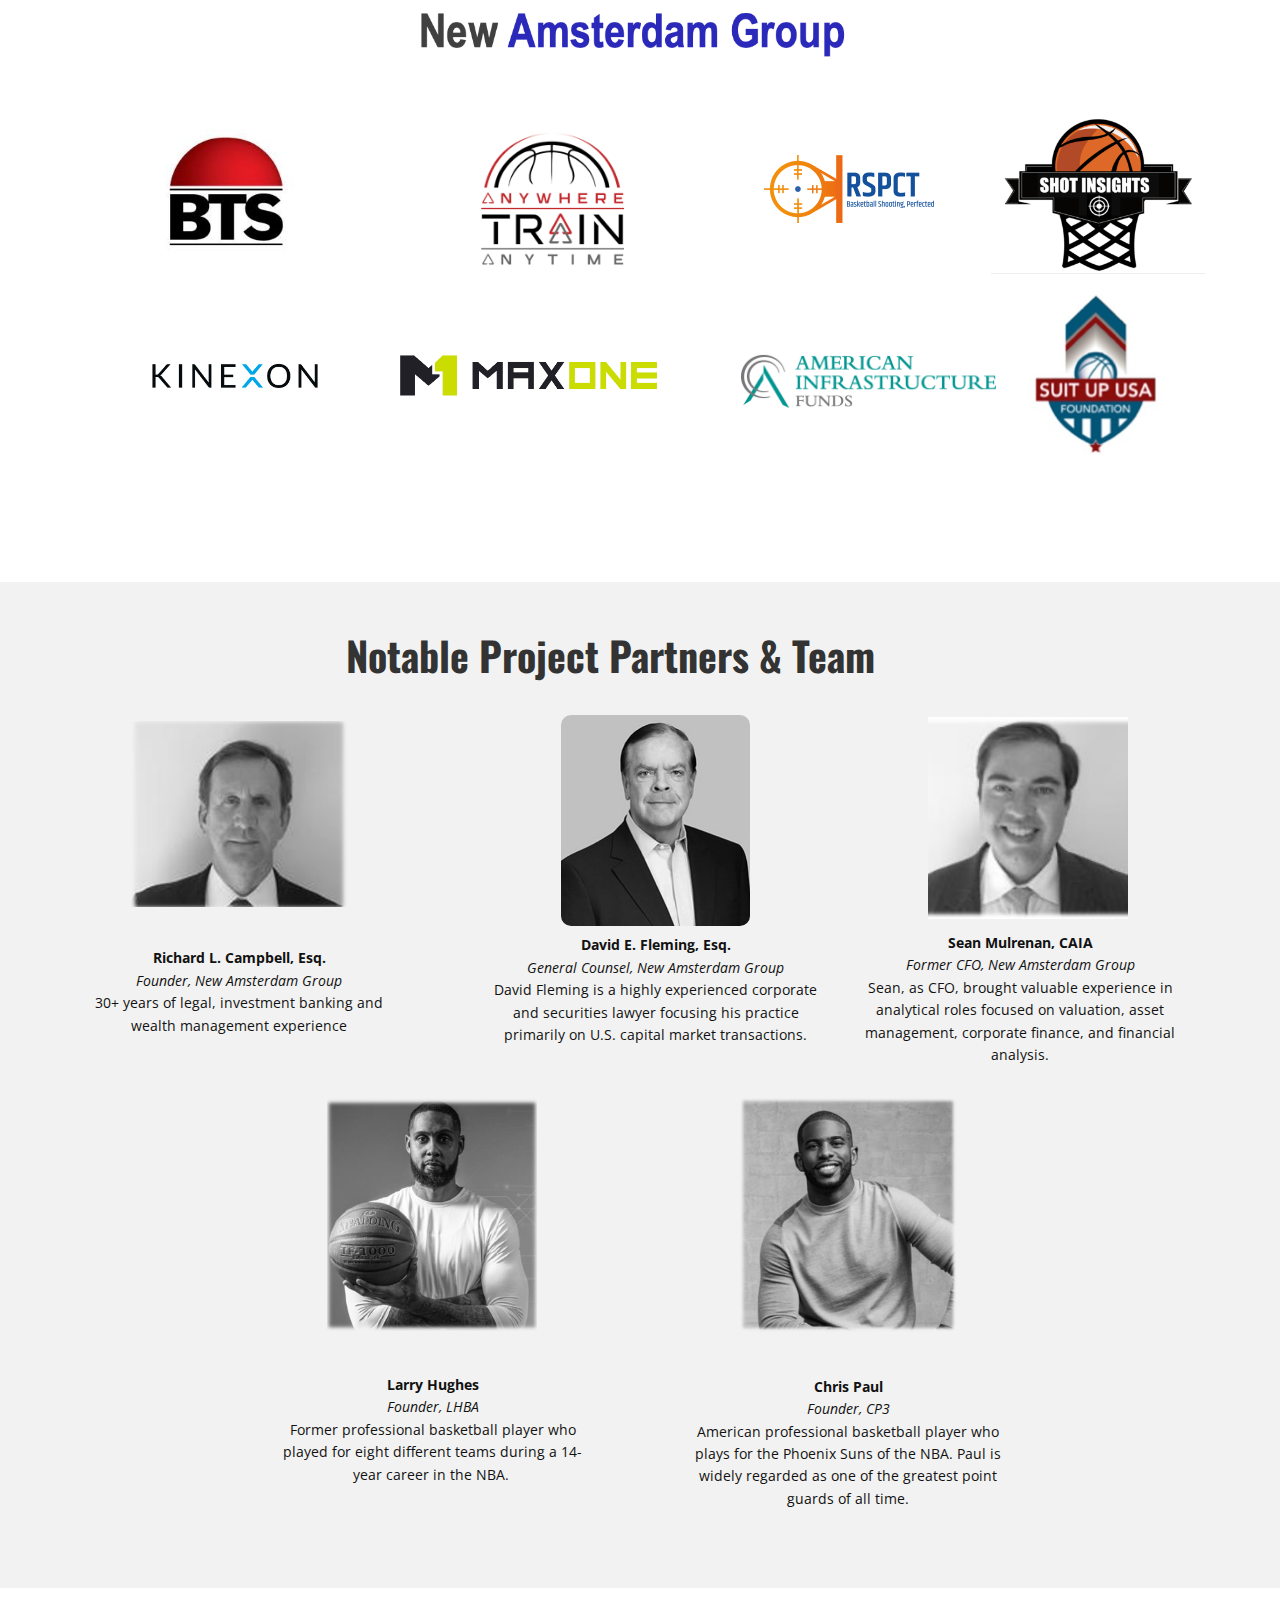
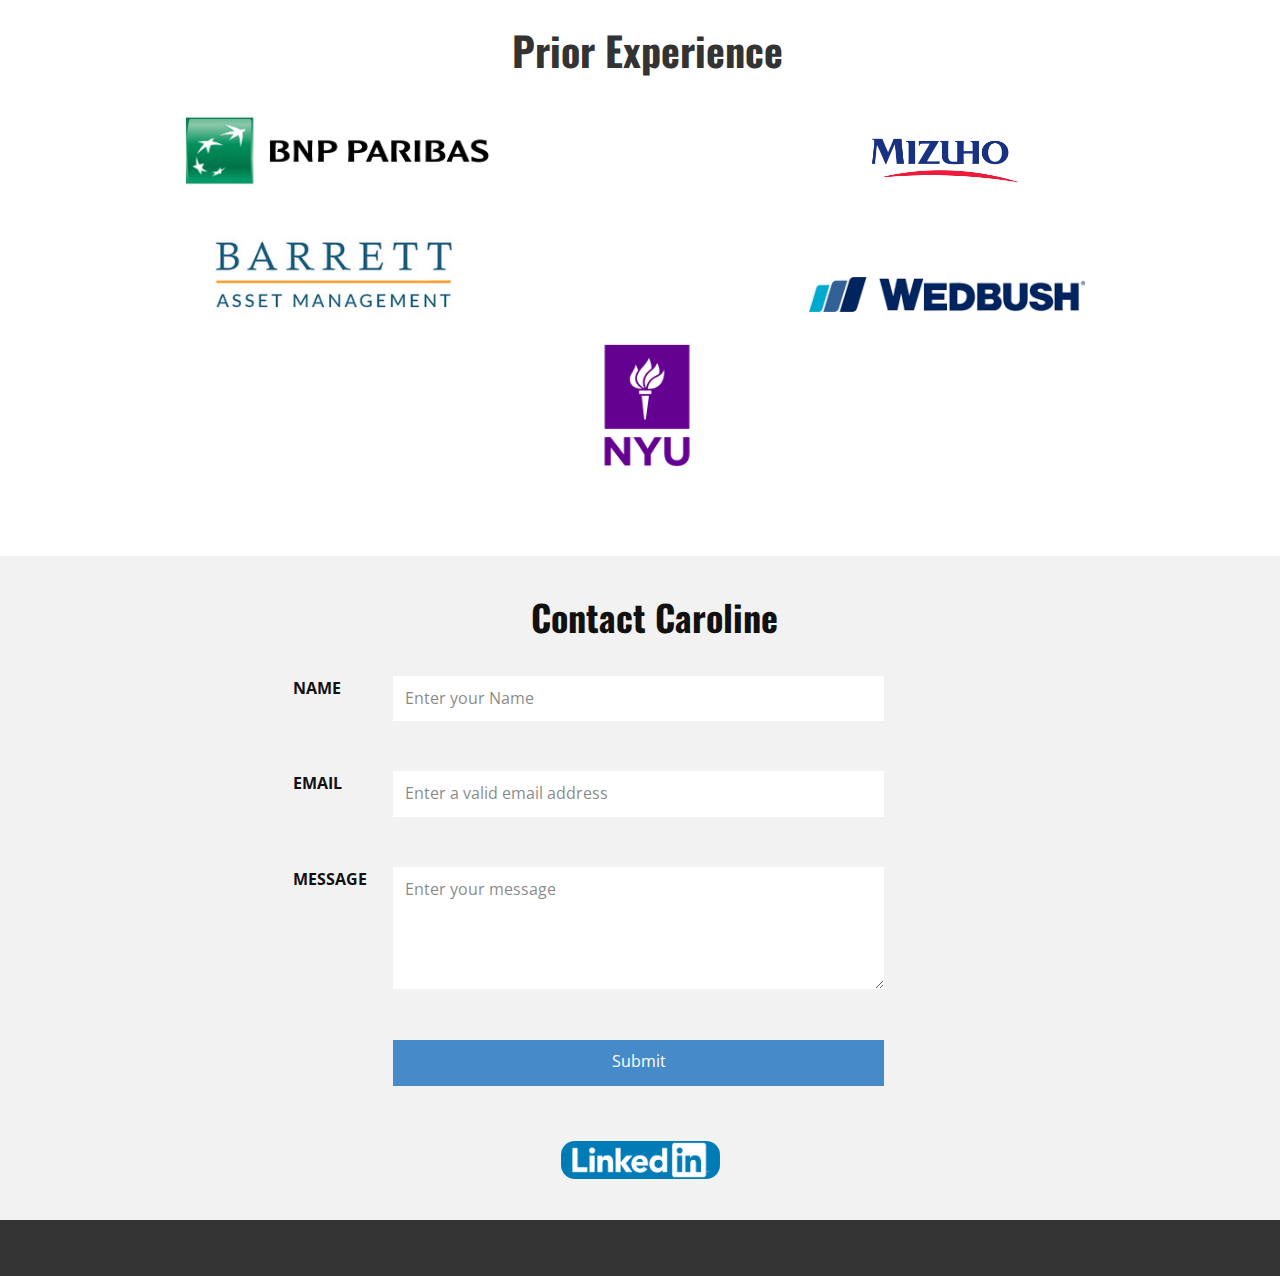
==== commit 64989b37: "Add files via upload" ====
--- a/index.html
+++ b/index.html
@@ -72,7 +72,7 @@
               <div class="u-align-left-lg u-align-left-md u-align-left-xl u-container-style u-layout-cell u-left-cell u-shape-rectangle u-size-60 u-layout-cell-1">
                 <div class="u-container-layout u-container-layout-1">
                   <h1 class="u-align-center-sm u-align-center-xs u-custom-font u-font-oswald u-text u-text-grey-80 u-text-1">Caroline Rolniak<br>
-                    <span style="font-size: 1.5rem;"> Portfolio Operations &amp; Value Creation Professional</span>
+                    <span style="font-size: 1.5rem;"> Portfolio Company Operations &amp; Value Creation Professional</span>
                   </h1>
                   <img class="u-image u-image-round u-radius-10 u-image-1" src="images/CRSmall.jpeg" alt="" data-image-width="1000" data-image-height="1500">
                   <p class="u-align-left-sm u-align-left-xs u-text u-text-2">Caroline brings over 10 years of financial services experience to her current role as a Portfolio Operations and Value Creation professional.&nbsp;Her expertise is helping clients establish, grow, and build their businesses, as well as transaction advisory.&nbsp;<br>
@@ -154,17 +154,17 @@
         <img class="u-image u-image-default u-image-4" src="images/image3.png" alt="" data-image-width="370" data-image-height="400">
         <img class="u-image u-image-default u-image-5" src="images/image2.png" alt="" data-image-width="312" data-image-height="338">
         <p class="u-align-center u-small-text u-text u-text-variant u-text-5">
+          <span style="font-weight: 700;"> Larry Hughes</span>
+          <br>
+          <span style="font-style: italic;">Founder, LHBA</span>
+          <br> Former professional basketball player who played for eight different teams during a 14-year career in the NBA.&nbsp;<br>
+        </p>
+        <p class="u-align-center u-small-text u-text u-text-variant u-text-6">
+          <span style="font-weight: 700;"></span>
           <span style="font-weight: 700;">Chris Paul</span>
           <br>
           <span style="font-style: italic;">Founder, CP3</span>
           <br> American professional basketball player who plays for the Phoenix Suns of the NBA. Paul is widely regarded as one of the greatest point guards of all time.
-        </p>
-        <p class="u-align-center u-small-text u-text u-text-variant u-text-6">
-          <span style="font-weight: 700;"></span>
-          <span style="font-weight: 700;">Larry Hughes</span>
-          <br>
-          <span style="font-style: italic;">Founder, LHBA</span>
-          <br> Former professional basketball player who played for eight different teams during a 14-year career in the NBA.&nbsp;
         </p>
       </div>
     </section>
--- a/Caroline-Rolniak.css
+++ b/Caroline-Rolniak.css
@@ -167,6 +167,7 @@
   }
 } .u-section-2 {
   background-image: linear-gradient(0deg, rgba(0,0,0,0.45), rgba(0,0,0,0.45)), url("images/308241187-0.jpeg");
+  background-position: 50% 50%;
 }
 
 .u-section-2 .u-sheet-1 {
@@ -186,10 +187,6 @@
 }
 
 @media (max-width: 1199px) {
-   .u-section-2 {
-    background-position: 50% 50%;
-  }
-
   .u-section-2 .u-sheet-1 {
     min-height: 543px;
   }
@@ -213,6 +210,10 @@
 }
 
 @media (max-width: 575px) {
+   .u-section-2 {
+    background-position: 50% 50%;
+  }
+
   .u-section-2 .u-sheet-1 {
     min-height: 196px;
   }
@@ -615,7 +616,7 @@
 }
 
 .u-section-4 .u-text-6 {
-  margin: -132px 201px 22px 617px;
+  margin: -110px 201px 22px 617px;
 }
 
 @media (max-width: 1199px) {
@@ -660,20 +661,19 @@
   }
 
   .u-section-4 .u-image-4 {
-    margin-top: 96px;
-    margin-right: auto;
-    margin-left: 174px;
+    margin-top: 93px;
+    margin-right: 166px;
   }
 
   .u-section-4 .u-image-5 {
     height: 233px;
-    margin-top: -233px;
-    margin-left: 544px;
+    margin-top: -235px;
+    margin-left: 180px;
   }
 
   .u-section-4 .u-text-5 {
     width: auto;
-    margin-top: 16px;
+    margin-top: 21px;
     margin-right: 485px;
     margin-left: 114px;
   }
@@ -726,18 +726,17 @@
   .u-section-4 .u-image-4 {
     width: 173px;
     height: 208px;
-    margin-top: 131px;
-    margin-left: 94px;
+    margin-top: 119px;
+    margin-right: 69px;
   }
 
   .u-section-4 .u-image-5 {
     margin-top: -220px;
-    margin-right: 56px;
-    margin-left: auto;
+    margin-left: 75px;
   }
 
   .u-section-4 .u-text-5 {
-    margin-top: 13px;
+    margin-top: 26px;
     margin-right: 390px;
     margin-left: 30px;
   }
@@ -788,18 +787,18 @@
   }
 
   .u-section-4 .u-image-4 {
-    margin-top: 109px;
-    margin-right: 34px;
-    margin-left: auto;
+    margin-top: 591px;
+    margin-right: auto;
   }
 
   .u-section-4 .u-image-5 {
-    margin-top: 249px;
-    margin-right: auto;
+    margin-top: -705px;
+    margin-right: 26px;
+    margin-left: auto;
   }
 
   .u-section-4 .u-text-5 {
-    margin-top: -443px;
+    margin-top: 29px;
     margin-right: 0;
     margin-left: 304px;
   }
@@ -859,24 +858,23 @@
   }
 
   .u-section-4 .u-image-4 {
-    margin-top: 980px;
-    margin-right: auto;
+    margin-top: 1396px;
   }
 
   .u-section-4 .u-image-5 {
-    margin-top: 245px;
+    margin-top: -654px;
+    margin-right: auto;
   }
 
   .u-section-4 .u-text-5 {
-    margin-top: -445px;
+    margin-top: 38px;
     margin-left: 20px;
     margin-right: 20px;
   }
 
   .u-section-4 .u-text-6 {
-    margin-top: 333px;
-    margin-left: 10px;
-    margin-right: 10px;
+    width: auto;
+    margin: 306px 10px 60px;
   }
 }.u-section-5 .u-sheet-1 {
   min-height: 568px;
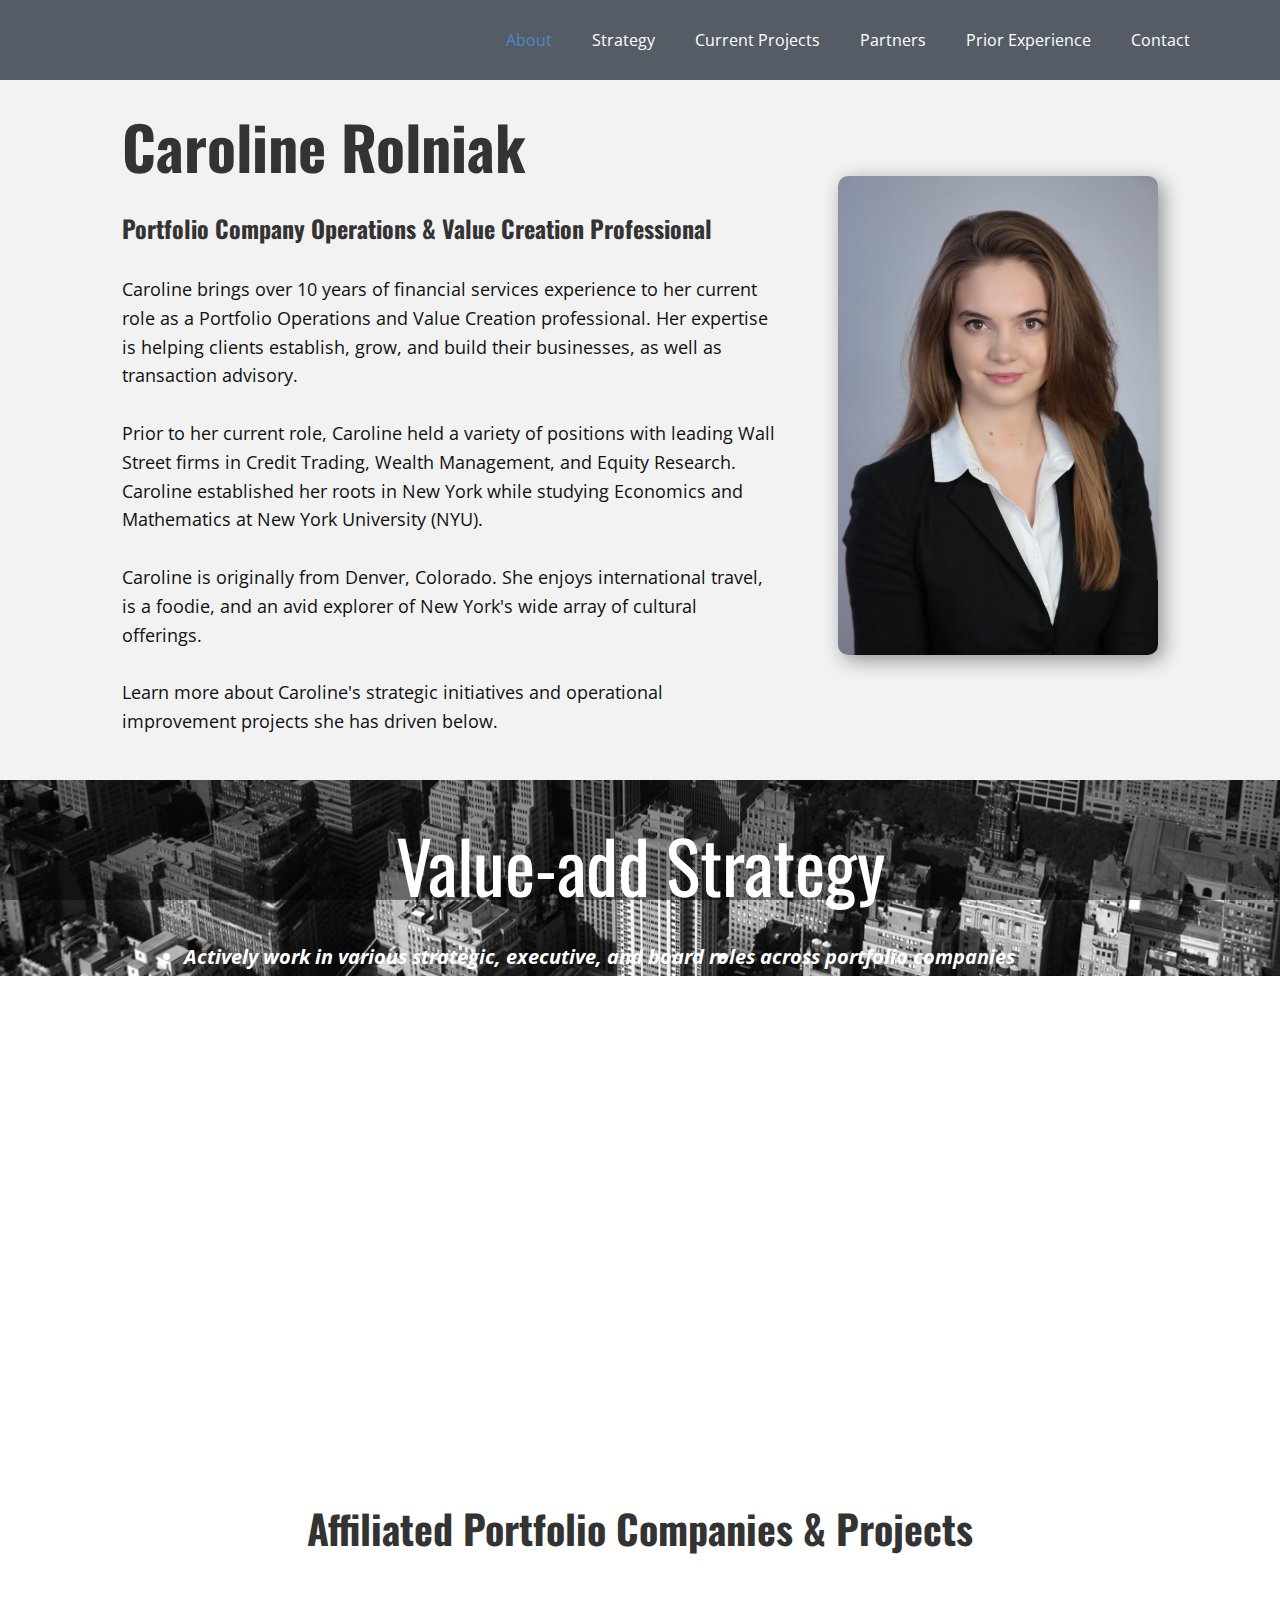
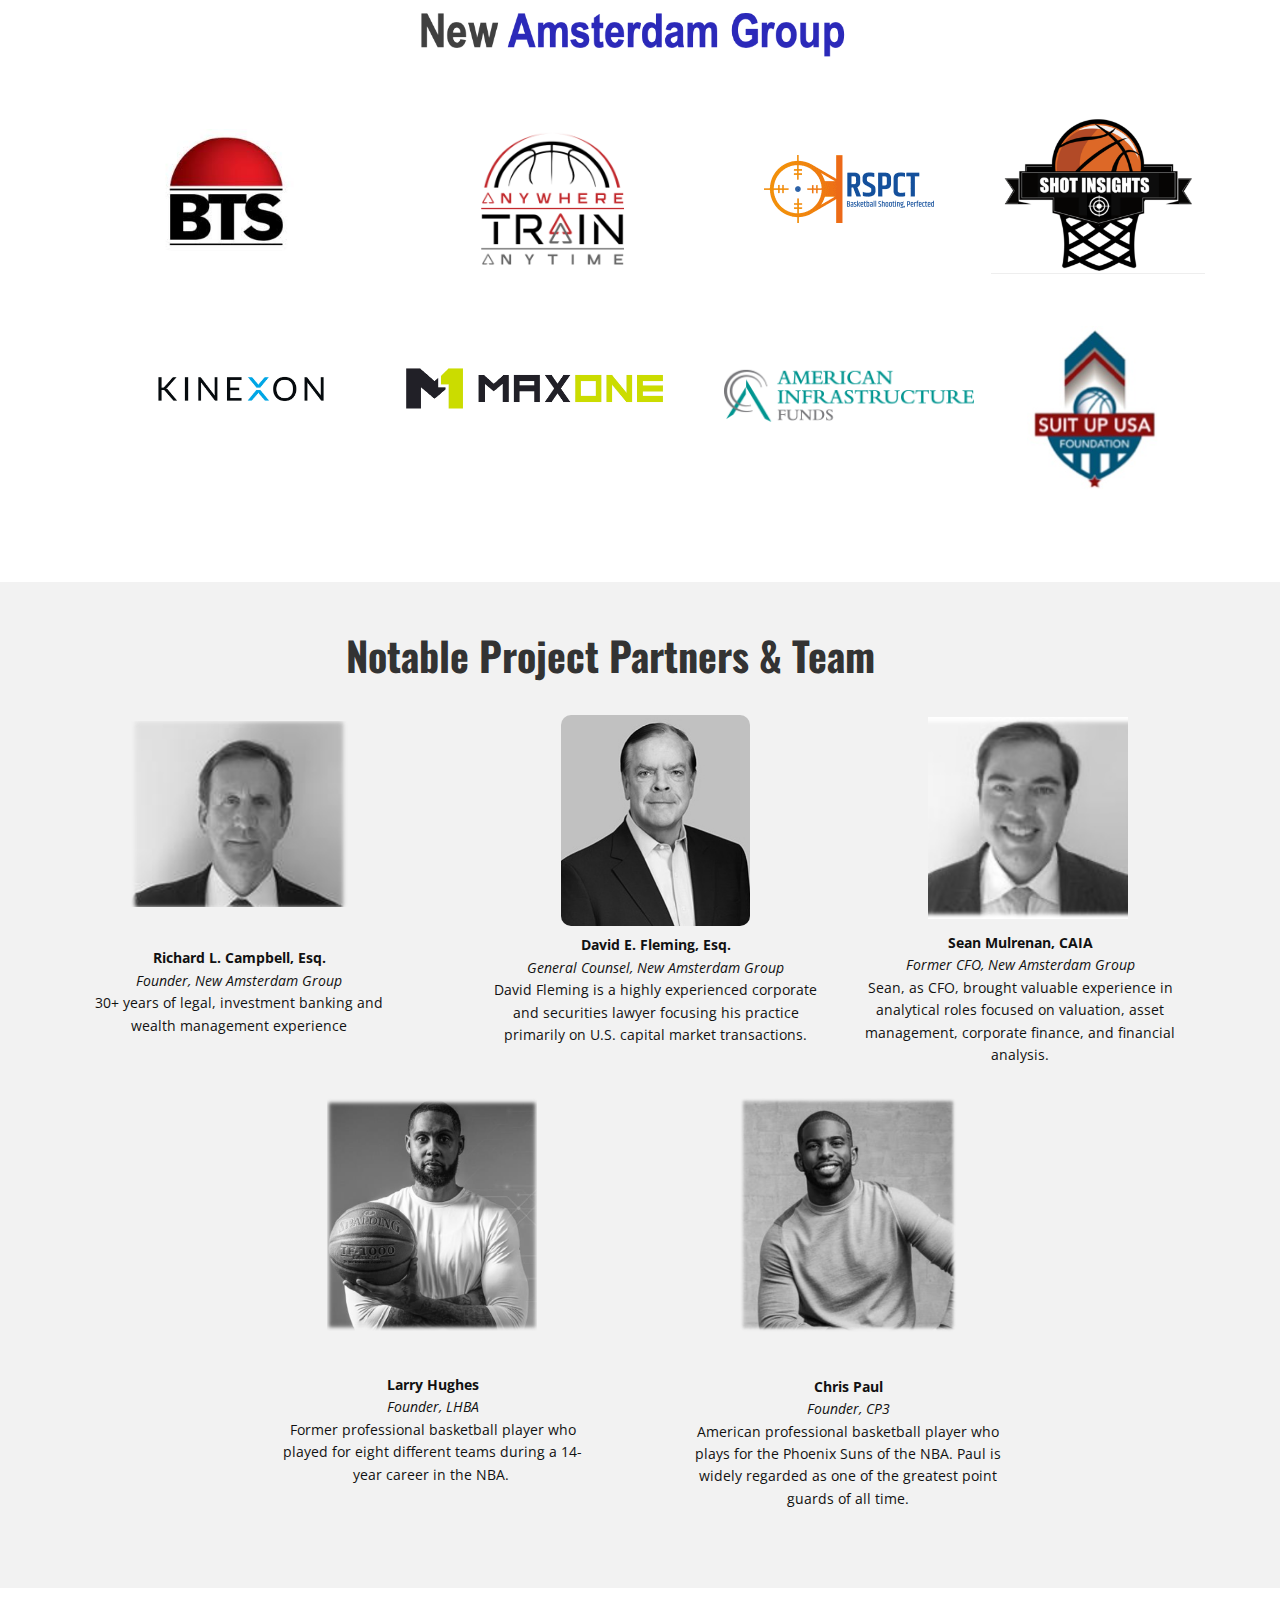
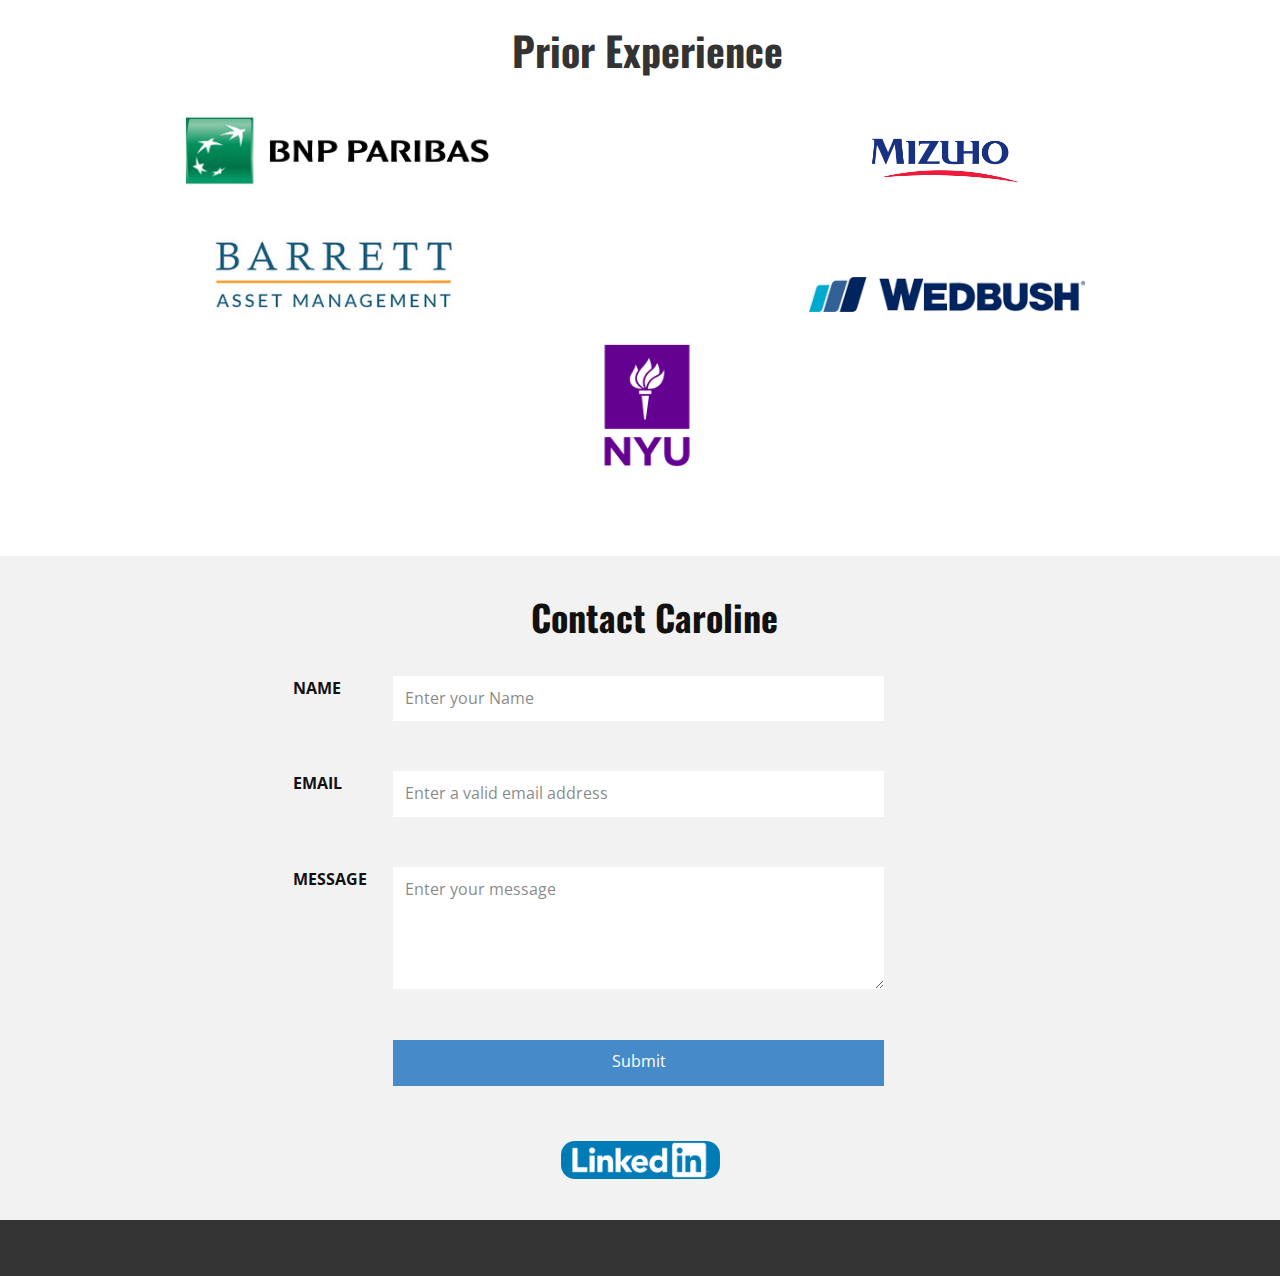
==== commit f7e4c98c: "Add files via upload" ====
--- a/index.html
+++ b/index.html
@@ -9,7 +9,7 @@
 <link rel="stylesheet" href="Caroline-Rolniak.css" media="screen">
     <script class="u-script" type="text/javascript" src="jquery.js" defer=""></script>
     <script class="u-script" type="text/javascript" src="nicepage.js" defer=""></script>
-    <meta name="generator" content="Nicepage 4.19.3, nicepage.com">
+    <meta name="generator" content="Nicepage 4.20.1, nicepage.com">
     <link id="u-theme-google-font" rel="stylesheet" href="https://fonts.googleapis.com/css?family=Roboto:100,100i,300,300i,400,400i,500,500i,700,700i,900,900i|Open+Sans:300,300i,400,400i,500,500i,600,600i,700,700i,800,800i">
     <link id="u-page-google-font" rel="stylesheet" href="https://fonts.googleapis.com/css?family=Oswald:200,300,400,500,600,700">
     
@@ -28,7 +28,55 @@
     <meta property="og:title" content="Caroline Rolniak">
     <meta property="og:description" content="">
     <meta property="og:type" content="website">
-  </head>
+  <script src="https://www.google.com/recaptcha/api.js?render=6LfIKbQiAAAAALiU92bT9Ed0mbEFPJnblpQDbT5I"></script>
+    <script>
+        (function (grecaptcha, sitekey, actions) {
+            var recaptcha = {
+                execute: function (action, submitFormCb) {
+                    try {
+                        grecaptcha.execute(
+                            sitekey,
+                            {action: action}
+                        ).then(function (token) {
+                            var forms = document.getElementsByTagName('form');
+
+                            for (var i = 0; i < forms.length; i++) {
+                                var fields = forms[i].getElementsByTagName('input');
+
+                                for (var j = 0; j < fields.length; j++) {
+                                    var field = fields[j];
+
+                                    if ('recaptchaResponse' === field.getAttribute('name')) {
+                                        field.setAttribute('value', token);
+                                        break;
+                                    }
+                                }
+                            }
+                            submitFormCb();
+                        });
+                    } catch (e) {
+                        var formError = document.querySelector('.u-form-send-error');
+
+                        if (formError) {
+                            formError.innerText = 'Error for site owner: ' + e.message.replace(/:[\s\S]*/, '');
+                            formError.style.display = 'block';
+                        }
+                    }
+                },
+
+                executeContact: function (submitFormCb) {
+                    recaptcha.execute(actions['contact'], submitFormCb);
+                }
+            };
+
+            window.recaptchaObject = recaptcha;
+        })(
+            grecaptcha,
+            '6LfIKbQiAAAAALiU92bT9Ed0mbEFPJnblpQDbT5I',
+            {'contact': 'contact'}
+        );
+    </script>
+</head>
   <body data-home-page="Caroline-Rolniak.html" data-home-page-title="Caroline Rolniak" class="u-body u-xl-mode" data-lang="en"><header class="u-clearfix u-header u-palette-5-dark-2 u-sticky u-sticky-705a u-header" id="sec-6106"><div class="u-clearfix u-sheet u-valign-middle u-sheet-1">
         <nav class="u-menu u-menu-one-level u-offcanvas u-menu-1">
           <div class="menu-collapse" style="font-size: 1rem; letter-spacing: 0px;">
@@ -101,22 +149,22 @@
       </div>
     </section>
     <section class="u-clearfix u-section-3" id="carousel_3698">
-      <div class="u-clearfix u-sheet u-valign-middle-lg u-valign-middle-md u-valign-middle-xl u-sheet-1">
+      <div class="u-clearfix u-sheet u-sheet-1">
         <div class="u-clearfix u-expanded-width u-gutter-0 u-layout-spacing-vertical u-layout-wrap u-layout-wrap-1">
           <div class="u-layout">
             <div class="u-layout-row">
               <div class="u-container-style u-layout-cell u-left-cell u-size-60 u-layout-cell-1">
-                <div class="u-container-layout u-valign-top-md u-container-layout-1">
+                <div class="u-container-layout u-container-layout-1">
                   <h1 class="u-align-center u-custom-font u-font-oswald u-text u-text-grey-80 u-text-1">Affiliated Portfolio Companies &amp; Projects</h1>
-                  <img class="u-image u-image-contain u-image-round u-radius-10 u-image-1" src="images/ScreenShot2022-10-09at7.52.18AM.png" alt="" data-image-width="686" data-image-height="120">
-                  <img class="u-image u-image-contain u-image-default u-preserve-proportions u-image-2" src="images/btswhite.jpeg" alt="" data-image-width="200" data-image-height="200">
-                  <img class="u-image u-image-contain u-image-default u-preserve-proportions u-image-3" src="images/rspcttech.webp" alt="" data-image-width="170" data-image-height="170">
-                  <img class="u-image u-image-contain u-image-default u-image-4" src="images/ScreenShot2022-10-09at4.23.12PM.png" alt="" data-image-width="354" data-image-height="350">
+                  <img class="u-image u-image-contain u-image-round u-radius-10 u-image-1" src="images/ScreenShot2022-10-09at7.52.18AM.png" alt="" data-image-width="686" data-image-height="120" data-href="https://www.newamgroup.com/">
+                  <img class="u-image u-image-contain u-image-default u-preserve-proportions u-image-2" src="images/btswhite.jpeg" alt="" data-image-width="200" data-image-height="200" data-href="https://www.basketballtrainingsystems.com/">
+                  <img class="u-image u-image-contain u-image-default u-preserve-proportions u-image-3" src="images/rspcttech.webp" alt="" data-image-width="170" data-image-height="170" data-href="https://www.rspctbasketball.com/">
+                  <img class="u-image u-image-contain u-image-default u-image-4" src="images/ScreenShot2022-10-09at4.23.12PM.png" alt="" data-image-width="354" data-image-height="350" data-href="https://www.taaponline.com/">
                   <img class="u-image u-image-default u-image-5" src="images/shotin.png" alt="" data-image-width="698" data-image-height="514">
-                  <img class="u-image u-image-contain u-image-default u-image-6" src="images/aim.gif" alt="" data-image-width="260" data-image-height="150">
-                  <img class="u-image u-image-contain u-image-default u-image-7" src="images/KINEXON_LOGO_BLACK_002.jpg" alt="" data-image-width="1200" data-image-height="627">
-                  <img class="u-image u-image-contain u-image-default u-preserve-proportions u-image-8" src="images/SuitUp.jpg" alt="" data-image-width="208" data-image-height="252">
-                  <img class="u-image u-image-contain u-image-default u-image-9" src="images/ScreenShot2022-10-09at4.25.59PM.png" alt="" data-image-width="544" data-image-height="154">
+                  <img class="u-image u-image-contain u-image-default u-preserve-proportions u-image-6" src="images/SuitUp.jpg" alt="" data-image-width="208" data-image-height="252">
+                  <img class="u-image u-image-contain u-image-default u-image-7" src="images/KINEXON_LOGO_BLACK_002.jpg" alt="" data-image-width="1200" data-image-height="627" data-href="https://kinexon.com/">
+                  <img class="u-image u-image-contain u-image-default u-image-8" src="images/ScreenShot2022-10-09at4.25.59PM.png" alt="" data-image-width="544" data-image-height="154" data-href="https://maxone.ai/">
+                  <img class="u-image u-image-contain u-image-default u-preserve-proportions u-image-9" src="images/logoaim.gif" alt="" data-image-width="250" data-image-height="144" data-href="http://www.aimlp.com/">
                 </div>
               </div>
             </div>
@@ -216,6 +264,7 @@
             <div class="u-form-send-error u-form-send-message"> Unable to send your message. Please fix errors then try again. </div>
             <input type="hidden" value="" name="recaptchaResponse">
             <input type="hidden" name="formServices" value="b944de38af67f1a0a78ede1c6e80734f">
+            <input type="hidden" name="siteKey" value="6LfIKbQiAAAAALiU92bT9Ed0mbEFPJnblpQDbT5I">
           </form>
         </div>
         <img class="u-image u-image-round u-preserve-proportions u-radius-14 u-image-1" src="images/linkedinlogo.png" alt="" data-image-width="1400" data-image-height="350" data-href="https://www.linkedin.com/in/caroline-rolniak/">
--- a/nicepage.css
+++ b/nicepage.css
@@ -1224,6 +1224,9 @@
   margin-bottom: 50px;
   padding-left: 50px;
 }
+.u-form-vertical.u-form-spacing-50 .u-form-group.u-form-line {
+  margin-left: 50px;
+}
 .u-form-vertical.u-form-spacing-49 {
   margin-left: -49px;
   width: calc(100% +  49px);
@@ -1232,6 +1235,9 @@
   margin-bottom: 49px;
   padding-left: 49px;
 }
+.u-form-vertical.u-form-spacing-49 .u-form-group.u-form-line {
+  margin-left: 49px;
+}
 .u-form-vertical.u-form-spacing-48 {
   margin-left: -48px;
   width: calc(100% +  48px);
@@ -1240,6 +1246,9 @@
   margin-bottom: 48px;
   padding-left: 48px;
 }
+.u-form-vertical.u-form-spacing-48 .u-form-group.u-form-line {
+  margin-left: 48px;
+}
 .u-form-vertical.u-form-spacing-47 {
   margin-left: -47px;
   width: calc(100% +  47px);
@@ -1248,6 +1257,9 @@
   margin-bottom: 47px;
   padding-left: 47px;
 }
+.u-form-vertical.u-form-spacing-47 .u-form-group.u-form-line {
+  margin-left: 47px;
+}
 .u-form-vertical.u-form-spacing-46 {
   margin-left: -46px;
   width: calc(100% +  46px);
@@ -1256,6 +1268,9 @@
   margin-bottom: 46px;
   padding-left: 46px;
 }
+.u-form-vertical.u-form-spacing-46 .u-form-group.u-form-line {
+  margin-left: 46px;
+}
 .u-form-vertical.u-form-spacing-45 {
   margin-left: -45px;
   width: calc(100% +  45px);
@@ -1264,6 +1279,9 @@
   margin-bottom: 45px;
   padding-left: 45px;
 }
+.u-form-vertical.u-form-spacing-45 .u-form-group.u-form-line {
+  margin-left: 45px;
+}
 .u-form-vertical.u-form-spacing-44 {
   margin-left: -44px;
   width: calc(100% +  44px);
@@ -1272,6 +1290,9 @@
   margin-bottom: 44px;
   padding-left: 44px;
 }
+.u-form-vertical.u-form-spacing-44 .u-form-group.u-form-line {
+  margin-left: 44px;
+}
 .u-form-vertical.u-form-spacing-43 {
   margin-left: -43px;
   width: calc(100% +  43px);
@@ -1280,6 +1301,9 @@
   margin-bottom: 43px;
   padding-left: 43px;
 }
+.u-form-vertical.u-form-spacing-43 .u-form-group.u-form-line {
+  margin-left: 43px;
+}
 .u-form-vertical.u-form-spacing-42 {
   margin-left: -42px;
   width: calc(100% +  42px);
@@ -1288,6 +1312,9 @@
   margin-bottom: 42px;
   padding-left: 42px;
 }
+.u-form-vertical.u-form-spacing-42 .u-form-group.u-form-line {
+  margin-left: 42px;
+}
 .u-form-vertical.u-form-spacing-41 {
   margin-left: -41px;
   width: calc(100% +  41px);
@@ -1296,6 +1323,9 @@
   margin-bottom: 41px;
   padding-left: 41px;
 }
+.u-form-vertical.u-form-spacing-41 .u-form-group.u-form-line {
+  margin-left: 41px;
+}
 .u-form-vertical.u-form-spacing-40 {
   margin-left: -40px;
   width: calc(100% +  40px);
@@ -1304,6 +1334,9 @@
   margin-bottom: 40px;
   padding-left: 40px;
 }
+.u-form-vertical.u-form-spacing-40 .u-form-group.u-form-line {
+  margin-left: 40px;
+}
 .u-form-vertical.u-form-spacing-39 {
   margin-left: -39px;
   width: calc(100% +  39px);
@@ -1312,6 +1345,9 @@
   margin-bottom: 39px;
   padding-left: 39px;
 }
+.u-form-vertical.u-form-spacing-39 .u-form-group.u-form-line {
+  margin-left: 39px;
+}
 .u-form-vertical.u-form-spacing-38 {
   margin-left: -38px;
   width: calc(100% +  38px);
@@ -1320,6 +1356,9 @@
   margin-bottom: 38px;
   padding-left: 38px;
 }
+.u-form-vertical.u-form-spacing-38 .u-form-group.u-form-line {
+  margin-left: 38px;
+}
 .u-form-vertical.u-form-spacing-37 {
   margin-left: -37px;
   width: calc(100% +  37px);
@@ -1328,6 +1367,9 @@
   margin-bottom: 37px;
   padding-left: 37px;
 }
+.u-form-vertical.u-form-spacing-37 .u-form-group.u-form-line {
+  margin-left: 37px;
+}
 .u-form-vertical.u-form-spacing-36 {
   margin-left: -36px;
   width: calc(100% +  36px);
@@ -1336,6 +1378,9 @@
   margin-bottom: 36px;
   padding-left: 36px;
 }
+.u-form-vertical.u-form-spacing-36 .u-form-group.u-form-line {
+  margin-left: 36px;
+}
 .u-form-vertical.u-form-spacing-35 {
   margin-left: -35px;
   width: calc(100% +  35px);
@@ -1344,6 +1389,9 @@
   margin-bottom: 35px;
   padding-left: 35px;
 }
+.u-form-vertical.u-form-spacing-35 .u-form-group.u-form-line {
+  margin-left: 35px;
+}
 .u-form-vertical.u-form-spacing-34 {
   margin-left: -34px;
   width: calc(100% +  34px);
@@ -1352,6 +1400,9 @@
   margin-bottom: 34px;
   padding-left: 34px;
 }
+.u-form-vertical.u-form-spacing-34 .u-form-group.u-form-line {
+  margin-left: 34px;
+}
 .u-form-vertical.u-form-spacing-33 {
   margin-left: -33px;
   width: calc(100% +  33px);
@@ -1360,6 +1411,9 @@
   margin-bottom: 33px;
   padding-left: 33px;
 }
+.u-form-vertical.u-form-spacing-33 .u-form-group.u-form-line {
+  margin-left: 33px;
+}
 .u-form-vertical.u-form-spacing-32 {
   margin-left: -32px;
   width: calc(100% +  32px);
@@ -1368,6 +1422,9 @@
   margin-bottom: 32px;
   padding-left: 32px;
 }
+.u-form-vertical.u-form-spacing-32 .u-form-group.u-form-line {
+  margin-left: 32px;
+}
 .u-form-vertical.u-form-spacing-31 {
   margin-left: -31px;
   width: calc(100% +  31px);
@@ -1376,6 +1433,9 @@
   margin-bottom: 31px;
   padding-left: 31px;
 }
+.u-form-vertical.u-form-spacing-31 .u-form-group.u-form-line {
+  margin-left: 31px;
+}
 .u-form-vertical.u-form-spacing-30 {
   margin-left: -30px;
   width: calc(100% +  30px);
@@ -1384,6 +1444,9 @@
   margin-bottom: 30px;
   padding-left: 30px;
 }
+.u-form-vertical.u-form-spacing-30 .u-form-group.u-form-line {
+  margin-left: 30px;
+}
 .u-form-vertical.u-form-spacing-29 {
   margin-left: -29px;
   width: calc(100% +  29px);
@@ -1392,6 +1455,9 @@
   margin-bottom: 29px;
   padding-left: 29px;
 }
+.u-form-vertical.u-form-spacing-29 .u-form-group.u-form-line {
+  margin-left: 29px;
+}
 .u-form-vertical.u-form-spacing-28 {
   margin-left: -28px;
   width: calc(100% +  28px);
@@ -1400,6 +1466,9 @@
   margin-bottom: 28px;
   padding-left: 28px;
 }
+.u-form-vertical.u-form-spacing-28 .u-form-group.u-form-line {
+  margin-left: 28px;
+}
 .u-form-vertical.u-form-spacing-27 {
   margin-left: -27px;
   width: calc(100% +  27px);
@@ -1408,6 +1477,9 @@
   margin-bottom: 27px;
   padding-left: 27px;
 }
+.u-form-vertical.u-form-spacing-27 .u-form-group.u-form-line {
+  margin-left: 27px;
+}
 .u-form-vertical.u-form-spacing-26 {
   margin-left: -26px;
   width: calc(100% +  26px);
@@ -1416,6 +1488,9 @@
   margin-bottom: 26px;
   padding-left: 26px;
 }
+.u-form-vertical.u-form-spacing-26 .u-form-group.u-form-line {
+  margin-left: 26px;
+}
 .u-form-vertical.u-form-spacing-25 {
   margin-left: -25px;
   width: calc(100% +  25px);
@@ -1424,6 +1499,9 @@
   margin-bottom: 25px;
   padding-left: 25px;
 }
+.u-form-vertical.u-form-spacing-25 .u-form-group.u-form-line {
+  margin-left: 25px;
+}
 .u-form-vertical.u-form-spacing-24 {
   margin-left: -24px;
   width: calc(100% +  24px);
@@ -1432,6 +1510,9 @@
   margin-bottom: 24px;
   padding-left: 24px;
 }
+.u-form-vertical.u-form-spacing-24 .u-form-group.u-form-line {
+  margin-left: 24px;
+}
 .u-form-vertical.u-form-spacing-23 {
   margin-left: -23px;
   width: calc(100% +  23px);
@@ -1440,6 +1521,9 @@
   margin-bottom: 23px;
   padding-left: 23px;
 }
+.u-form-vertical.u-form-spacing-23 .u-form-group.u-form-line {
+  margin-left: 23px;
+}
 .u-form-vertical.u-form-spacing-22 {
   margin-left: -22px;
   width: calc(100% +  22px);
@@ -1448,6 +1532,9 @@
   margin-bottom: 22px;
   padding-left: 22px;
 }
+.u-form-vertical.u-form-spacing-22 .u-form-group.u-form-line {
+  margin-left: 22px;
+}
 .u-form-vertical.u-form-spacing-21 {
   margin-left: -21px;
   width: calc(100% +  21px);
@@ -1456,6 +1543,9 @@
   margin-bottom: 21px;
   padding-left: 21px;
 }
+.u-form-vertical.u-form-spacing-21 .u-form-group.u-form-line {
+  margin-left: 21px;
+}
 .u-form-vertical.u-form-spacing-20 {
   margin-left: -20px;
   width: calc(100% +  20px);
@@ -1464,6 +1554,9 @@
   margin-bottom: 20px;
   padding-left: 20px;
 }
+.u-form-vertical.u-form-spacing-20 .u-form-group.u-form-line {
+  margin-left: 20px;
+}
 .u-form-vertical.u-form-spacing-19 {
   margin-left: -19px;
   width: calc(100% +  19px);
@@ -1472,6 +1565,9 @@
   margin-bottom: 19px;
   padding-left: 19px;
 }
+.u-form-vertical.u-form-spacing-19 .u-form-group.u-form-line {
+  margin-left: 19px;
+}
 .u-form-vertical.u-form-spacing-18 {
   margin-left: -18px;
   width: calc(100% +  18px);
@@ -1480,6 +1576,9 @@
   margin-bottom: 18px;
   padding-left: 18px;
 }
+.u-form-vertical.u-form-spacing-18 .u-form-group.u-form-line {
+  margin-left: 18px;
+}
 .u-form-vertical.u-form-spacing-17 {
   margin-left: -17px;
   width: calc(100% +  17px);
@@ -1488,6 +1587,9 @@
   margin-bottom: 17px;
   padding-left: 17px;
 }
+.u-form-vertical.u-form-spacing-17 .u-form-group.u-form-line {
+  margin-left: 17px;
+}
 .u-form-vertical.u-form-spacing-16 {
   margin-left: -16px;
   width: calc(100% +  16px);
@@ -1496,6 +1598,9 @@
   margin-bottom: 16px;
   padding-left: 16px;
 }
+.u-form-vertical.u-form-spacing-16 .u-form-group.u-form-line {
+  margin-left: 16px;
+}
 .u-form-vertical.u-form-spacing-15 {
   margin-left: -15px;
   width: calc(100% +  15px);
@@ -1504,6 +1609,9 @@
   margin-bottom: 15px;
   padding-left: 15px;
 }
+.u-form-vertical.u-form-spacing-15 .u-form-group.u-form-line {
+  margin-left: 15px;
+}
 .u-form-vertical.u-form-spacing-14 {
   margin-left: -14px;
   width: calc(100% +  14px);
@@ -1512,6 +1620,9 @@
   margin-bottom: 14px;
   padding-left: 14px;
 }
+.u-form-vertical.u-form-spacing-14 .u-form-group.u-form-line {
+  margin-left: 14px;
+}
 .u-form-vertical.u-form-spacing-13 {
   margin-left: -13px;
   width: calc(100% +  13px);
@@ -1520,6 +1631,9 @@
   margin-bottom: 13px;
   padding-left: 13px;
 }
+.u-form-vertical.u-form-spacing-13 .u-form-group.u-form-line {
+  margin-left: 13px;
+}
 .u-form-vertical.u-form-spacing-12 {
   margin-left: -12px;
   width: calc(100% +  12px);
@@ -1528,6 +1642,9 @@
   margin-bottom: 12px;
   padding-left: 12px;
 }
+.u-form-vertical.u-form-spacing-12 .u-form-group.u-form-line {
+  margin-left: 12px;
+}
 .u-form-vertical.u-form-spacing-11 {
   margin-left: -11px;
   width: calc(100% +  11px);
@@ -1536,6 +1653,9 @@
   margin-bottom: 11px;
   padding-left: 11px;
 }
+.u-form-vertical.u-form-spacing-11 .u-form-group.u-form-line {
+  margin-left: 11px;
+}
 .u-form-vertical.u-form-spacing-10 {
   margin-left: -10px;
   width: calc(100% +  10px);
@@ -1544,6 +1664,9 @@
   margin-bottom: 10px;
   padding-left: 10px;
 }
+.u-form-vertical.u-form-spacing-10 .u-form-group.u-form-line {
+  margin-left: 10px;
+}
 .u-form-vertical.u-form-spacing-9 {
   margin-left: -9px;
   width: calc(100% +  9px);
@@ -1552,6 +1675,9 @@
   margin-bottom: 9px;
   padding-left: 9px;
 }
+.u-form-vertical.u-form-spacing-9 .u-form-group.u-form-line {
+  margin-left: 9px;
+}
 .u-form-vertical.u-form-spacing-8 {
   margin-left: -8px;
   width: calc(100% +  8px);
@@ -1560,6 +1686,9 @@
   margin-bottom: 8px;
   padding-left: 8px;
 }
+.u-form-vertical.u-form-spacing-8 .u-form-group.u-form-line {
+  margin-left: 8px;
+}
 .u-form-vertical.u-form-spacing-7 {
   margin-left: -7px;
   width: calc(100% +  7px);
@@ -1568,6 +1697,9 @@
   margin-bottom: 7px;
   padding-left: 7px;
 }
+.u-form-vertical.u-form-spacing-7 .u-form-group.u-form-line {
+  margin-left: 7px;
+}
 .u-form-vertical.u-form-spacing-6 {
   margin-left: -6px;
   width: calc(100% +  6px);
@@ -1576,6 +1708,9 @@
   margin-bottom: 6px;
   padding-left: 6px;
 }
+.u-form-vertical.u-form-spacing-6 .u-form-group.u-form-line {
+  margin-left: 6px;
+}
 .u-form-vertical.u-form-spacing-5 {
   margin-left: -5px;
   width: calc(100% +  5px);
@@ -1584,6 +1719,9 @@
   margin-bottom: 5px;
   padding-left: 5px;
 }
+.u-form-vertical.u-form-spacing-5 .u-form-group.u-form-line {
+  margin-left: 5px;
+}
 .u-form-vertical.u-form-spacing-4 {
   margin-left: -4px;
   width: calc(100% +  4px);
@@ -1592,6 +1730,9 @@
   margin-bottom: 4px;
   padding-left: 4px;
 }
+.u-form-vertical.u-form-spacing-4 .u-form-group.u-form-line {
+  margin-left: 4px;
+}
 .u-form-vertical.u-form-spacing-3 {
   margin-left: -3px;
   width: calc(100% +  3px);
@@ -1600,6 +1741,9 @@
   margin-bottom: 3px;
   padding-left: 3px;
 }
+.u-form-vertical.u-form-spacing-3 .u-form-group.u-form-line {
+  margin-left: 3px;
+}
 .u-form-vertical.u-form-spacing-2 {
   margin-left: -2px;
   width: calc(100% +  2px);
@@ -1608,6 +1752,9 @@
   margin-bottom: 2px;
   padding-left: 2px;
 }
+.u-form-vertical.u-form-spacing-2 .u-form-group.u-form-line {
+  margin-left: 2px;
+}
 .u-form-vertical.u-form-spacing-1 {
   margin-left: -1px;
   width: calc(100% +  1px);
@@ -1616,6 +1763,9 @@
   margin-bottom: 1px;
   padding-left: 1px;
 }
+.u-form-vertical.u-form-spacing-1 .u-form-group.u-form-line {
+  margin-left: 1px;
+}
 .u-form-vertical.u-form-spacing-0 {
   margin-left: 0px;
   width: calc(100% +  0px);
@@ -1623,6 +1773,9 @@
 .u-form-vertical.u-form-spacing-0 .u-form-group {
   margin-bottom: 0px;
   padding-left: 0px;
+}
+.u-form-vertical.u-form-spacing-0 .u-form-group.u-form-line {
+  margin-left: 0px;
 }
 .u-form-vertical .u-form-group {
   width: 100%;
@@ -1689,6 +1842,12 @@
   align-items: center;
   margin-bottom: 0;
   flex-grow: 1;
+}
+.u-form-horizontal .u-form-group.u-form-image {
+  display: none;
+}
+.u-form-horizontal .u-form-group.u-form-line {
+  display: none;
 }
 .u-form-horizontal .u-form-submit {
   display: flex;
@@ -2062,6 +2221,42 @@
   margin-top: 0;
   margin-bottom: 0;
 }
+.u-input-row {
+  display: flex;
+  align-items: center;
+}
+.u-input-row input {
+  margin: 0;
+  flex-shrink: 0;
+}
+.u-input-row .u-label {
+  display: inline-block;
+  margin-left: 5px;
+  margin-bottom: 0;
+}
+.u-form-input-layout-horizontal .u-form-radio-button-wrapper,
+.u-form-input-layout-horizontal .u-form-checkbox-group-wrapper {
+  display: flex;
+  align-items: center;
+  flex-wrap: wrap;
+}
+.u-form-input-layout-horizontal .u-form-radio-button-wrapper .u-input-row,
+.u-form-input-layout-horizontal .u-form-checkbox-group-wrapper .u-input-row {
+  margin-right: 1em;
+}
+.u-rating-icons {
+  display: flex;
+}
+.u-rating-icons .u-form-rating-item {
+  display: inline;
+  line-height: 0;
+}
+.u-rating-icons .u-passive-icon {
+  display: none;
+}
+.u-form-horizontal .u-form-rating.u-form-group {
+  display: none;
+}
 *,
 *:before,
 *:after {
@@ -2129,7 +2324,8 @@
 .u-text.u-indent-100 ol {
   padding-left: 120px;
 }
-.u-form-vertical .u-label-left .u-spacing-100.u-label {
+.u-form-vertical .u-label-left .u-spacing-100.u-label,
+.u-rating-icons.u-spacing-100 > .u-form-rating-item {
   margin-right: 100px;
 }
 .u-spacing-100.u-countdown-counter > div + div,
@@ -2161,7 +2357,8 @@
 .u-text.u-indent-99 ol {
   padding-left: 119px;
 }
-.u-form-vertical .u-label-left .u-spacing-99.u-label {
+.u-form-vertical .u-label-left .u-spacing-99.u-label,
+.u-rating-icons.u-spacing-99 > .u-form-rating-item {
   margin-right: 99px;
 }
 .u-spacing-99.u-countdown-counter > div + div,
@@ -2193,7 +2390,8 @@
 .u-text.u-indent-98 ol {
   padding-left: 118px;
 }
-.u-form-vertical .u-label-left .u-spacing-98.u-label {
+.u-form-vertical .u-label-left .u-spacing-98.u-label,
+.u-rating-icons.u-spacing-98 > .u-form-rating-item {
   margin-right: 98px;
 }
 .u-spacing-98.u-countdown-counter > div + div,
@@ -2225,7 +2423,8 @@
 .u-text.u-indent-97 ol {
   padding-left: 117px;
 }
-.u-form-vertical .u-label-left .u-spacing-97.u-label {
+.u-form-vertical .u-label-left .u-spacing-97.u-label,
+.u-rating-icons.u-spacing-97 > .u-form-rating-item {
   margin-right: 97px;
 }
 .u-spacing-97.u-countdown-counter > div + div,
@@ -2257,7 +2456,8 @@
 .u-text.u-indent-96 ol {
   padding-left: 116px;
 }
-.u-form-vertical .u-label-left .u-spacing-96.u-label {
+.u-form-vertical .u-label-left .u-spacing-96.u-label,
+.u-rating-icons.u-spacing-96 > .u-form-rating-item {
   margin-right: 96px;
 }
 .u-spacing-96.u-countdown-counter > div + div,
@@ -2289,7 +2489,8 @@
 .u-text.u-indent-95 ol {
   padding-left: 115px;
 }
-.u-form-vertical .u-label-left .u-spacing-95.u-label {
+.u-form-vertical .u-label-left .u-spacing-95.u-label,
+.u-rating-icons.u-spacing-95 > .u-form-rating-item {
   margin-right: 95px;
 }
 .u-spacing-95.u-countdown-counter > div + div,
@@ -2321,7 +2522,8 @@
 .u-text.u-indent-94 ol {
   padding-left: 114px;
 }
-.u-form-vertical .u-label-left .u-spacing-94.u-label {
+.u-form-vertical .u-label-left .u-spacing-94.u-label,
+.u-rating-icons.u-spacing-94 > .u-form-rating-item {
   margin-right: 94px;
 }
 .u-spacing-94.u-countdown-counter > div + div,
@@ -2353,7 +2555,8 @@
 .u-text.u-indent-93 ol {
   padding-left: 113px;
 }
-.u-form-vertical .u-label-left .u-spacing-93.u-label {
+.u-form-vertical .u-label-left .u-spacing-93.u-label,
+.u-rating-icons.u-spacing-93 > .u-form-rating-item {
   margin-right: 93px;
 }
 .u-spacing-93.u-countdown-counter > div + div,
@@ -2385,7 +2588,8 @@
 .u-text.u-indent-92 ol {
   padding-left: 112px;
 }
-.u-form-vertical .u-label-left .u-spacing-92.u-label {
+.u-form-vertical .u-label-left .u-spacing-92.u-label,
+.u-rating-icons.u-spacing-92 > .u-form-rating-item {
   margin-right: 92px;
 }
 .u-spacing-92.u-countdown-counter > div + div,
@@ -2417,7 +2621,8 @@
 .u-text.u-indent-91 ol {
   padding-left: 111px;
 }
-.u-form-vertical .u-label-left .u-spacing-91.u-label {
+.u-form-vertical .u-label-left .u-spacing-91.u-label,
+.u-rating-icons.u-spacing-91 > .u-form-rating-item {
   margin-right: 91px;
 }
 .u-spacing-91.u-countdown-counter > div + div,
@@ -2449,7 +2654,8 @@
 .u-text.u-indent-90 ol {
   padding-left: 110px;
 }
-.u-form-vertical .u-label-left .u-spacing-90.u-label {
+.u-form-vertical .u-label-left .u-spacing-90.u-label,
+.u-rating-icons.u-spacing-90 > .u-form-rating-item {
   margin-right: 90px;
 }
 .u-spacing-90.u-countdown-counter > div + div,
@@ -2481,7 +2687,8 @@
 .u-text.u-indent-89 ol {
   padding-left: 109px;
 }
-.u-form-vertical .u-label-left .u-spacing-89.u-label {
+.u-form-vertical .u-label-left .u-spacing-89.u-label,
+.u-rating-icons.u-spacing-89 > .u-form-rating-item {
   margin-right: 89px;
 }
 .u-spacing-89.u-countdown-counter > div + div,
@@ -2513,7 +2720,8 @@
 .u-text.u-indent-88 ol {
   padding-left: 108px;
 }
-.u-form-vertical .u-label-left .u-spacing-88.u-label {
+.u-form-vertical .u-label-left .u-spacing-88.u-label,
+.u-rating-icons.u-spacing-88 > .u-form-rating-item {
   margin-right: 88px;
 }
 .u-spacing-88.u-countdown-counter > div + div,
@@ -2545,7 +2753,8 @@
 .u-text.u-indent-87 ol {
   padding-left: 107px;
 }
-.u-form-vertical .u-label-left .u-spacing-87.u-label {
+.u-form-vertical .u-label-left .u-spacing-87.u-label,
+.u-rating-icons.u-spacing-87 > .u-form-rating-item {
   margin-right: 87px;
 }
 .u-spacing-87.u-countdown-counter > div + div,
@@ -2577,7 +2786,8 @@
 .u-text.u-indent-86 ol {
   padding-left: 106px;
 }
-.u-form-vertical .u-label-left .u-spacing-86.u-label {
+.u-form-vertical .u-label-left .u-spacing-86.u-label,
+.u-rating-icons.u-spacing-86 > .u-form-rating-item {
   margin-right: 86px;
 }
 .u-spacing-86.u-countdown-counter > div + div,
@@ -2609,7 +2819,8 @@
 .u-text.u-indent-85 ol {
   padding-left: 105px;
 }
-.u-form-vertical .u-label-left .u-spacing-85.u-label {
+.u-form-vertical .u-label-left .u-spacing-85.u-label,
+.u-rating-icons.u-spacing-85 > .u-form-rating-item {
   margin-right: 85px;
 }
 .u-spacing-85.u-countdown-counter > div + div,
@@ -2641,7 +2852,8 @@
 .u-text.u-indent-84 ol {
   padding-left: 104px;
 }
-.u-form-vertical .u-label-left .u-spacing-84.u-label {
+.u-form-vertical .u-label-left .u-spacing-84.u-label,
+.u-rating-icons.u-spacing-84 > .u-form-rating-item {
   margin-right: 84px;
 }
 .u-spacing-84.u-countdown-counter > div + div,
@@ -2673,7 +2885,8 @@
 .u-text.u-indent-83 ol {
   padding-left: 103px;
 }
-.u-form-vertical .u-label-left .u-spacing-83.u-label {
+.u-form-vertical .u-label-left .u-spacing-83.u-label,
+.u-rating-icons.u-spacing-83 > .u-form-rating-item {
   margin-right: 83px;
 }
 .u-spacing-83.u-countdown-counter > div + div,
@@ -2705,7 +2918,8 @@
 .u-text.u-indent-82 ol {
   padding-left: 102px;
 }
-.u-form-vertical .u-label-left .u-spacing-82.u-label {
+.u-form-vertical .u-label-left .u-spacing-82.u-label,
+.u-rating-icons.u-spacing-82 > .u-form-rating-item {
   margin-right: 82px;
 }
 .u-spacing-82.u-countdown-counter > div + div,
@@ -2737,7 +2951,8 @@
 .u-text.u-indent-81 ol {
   padding-left: 101px;
 }
-.u-form-vertical .u-label-left .u-spacing-81.u-label {
+.u-form-vertical .u-label-left .u-spacing-81.u-label,
+.u-rating-icons.u-spacing-81 > .u-form-rating-item {
   margin-right: 81px;
 }
 .u-spacing-81.u-countdown-counter > div + div,
@@ -2769,7 +2984,8 @@
 .u-text.u-indent-80 ol {
   padding-left: 100px;
 }
-.u-form-vertical .u-label-left .u-spacing-80.u-label {
+.u-form-vertical .u-label-left .u-spacing-80.u-label,
+.u-rating-icons.u-spacing-80 > .u-form-rating-item {
   margin-right: 80px;
 }
 .u-spacing-80.u-countdown-counter > div + div,
@@ -2801,7 +3017,8 @@
 .u-text.u-indent-79 ol {
   padding-left: 99px;
 }
-.u-form-vertical .u-label-left .u-spacing-79.u-label {
+.u-form-vertical .u-label-left .u-spacing-79.u-label,
+.u-rating-icons.u-spacing-79 > .u-form-rating-item {
   margin-right: 79px;
 }
 .u-spacing-79.u-countdown-counter > div + div,
@@ -2833,7 +3050,8 @@
 .u-text.u-indent-78 ol {
   padding-left: 98px;
 }
-.u-form-vertical .u-label-left .u-spacing-78.u-label {
+.u-form-vertical .u-label-left .u-spacing-78.u-label,
+.u-rating-icons.u-spacing-78 > .u-form-rating-item {
   margin-right: 78px;
 }
 .u-spacing-78.u-countdown-counter > div + div,
@@ -2865,7 +3083,8 @@
 .u-text.u-indent-77 ol {
   padding-left: 97px;
 }
-.u-form-vertical .u-label-left .u-spacing-77.u-label {
+.u-form-vertical .u-label-left .u-spacing-77.u-label,
+.u-rating-icons.u-spacing-77 > .u-form-rating-item {
   margin-right: 77px;
 }
 .u-spacing-77.u-countdown-counter > div + div,
@@ -2897,7 +3116,8 @@
 .u-text.u-indent-76 ol {
   padding-left: 96px;
 }
-.u-form-vertical .u-label-left .u-spacing-76.u-label {
+.u-form-vertical .u-label-left .u-spacing-76.u-label,
+.u-rating-icons.u-spacing-76 > .u-form-rating-item {
   margin-right: 76px;
 }
 .u-spacing-76.u-countdown-counter > div + div,
@@ -2929,7 +3149,8 @@
 .u-text.u-indent-75 ol {
   padding-left: 95px;
 }
-.u-form-vertical .u-label-left .u-spacing-75.u-label {
+.u-form-vertical .u-label-left .u-spacing-75.u-label,
+.u-rating-icons.u-spacing-75 > .u-form-rating-item {
   margin-right: 75px;
 }
 .u-spacing-75.u-countdown-counter > div + div,
@@ -2961,7 +3182,8 @@
 .u-text.u-indent-74 ol {
   padding-left: 94px;
 }
-.u-form-vertical .u-label-left .u-spacing-74.u-label {
+.u-form-vertical .u-label-left .u-spacing-74.u-label,
+.u-rating-icons.u-spacing-74 > .u-form-rating-item {
   margin-right: 74px;
 }
 .u-spacing-74.u-countdown-counter > div + div,
@@ -2993,7 +3215,8 @@
 .u-text.u-indent-73 ol {
   padding-left: 93px;
 }
-.u-form-vertical .u-label-left .u-spacing-73.u-label {
+.u-form-vertical .u-label-left .u-spacing-73.u-label,
+.u-rating-icons.u-spacing-73 > .u-form-rating-item {
   margin-right: 73px;
 }
 .u-spacing-73.u-countdown-counter > div + div,
@@ -3025,7 +3248,8 @@
 .u-text.u-indent-72 ol {
   padding-left: 92px;
 }
-.u-form-vertical .u-label-left .u-spacing-72.u-label {
+.u-form-vertical .u-label-left .u-spacing-72.u-label,
+.u-rating-icons.u-spacing-72 > .u-form-rating-item {
   margin-right: 72px;
 }
 .u-spacing-72.u-countdown-counter > div + div,
@@ -3057,7 +3281,8 @@
 .u-text.u-indent-71 ol {
   padding-left: 91px;
 }
-.u-form-vertical .u-label-left .u-spacing-71.u-label {
+.u-form-vertical .u-label-left .u-spacing-71.u-label,
+.u-rating-icons.u-spacing-71 > .u-form-rating-item {
   margin-right: 71px;
 }
 .u-spacing-71.u-countdown-counter > div + div,
@@ -3089,7 +3314,8 @@
 .u-text.u-indent-70 ol {
   padding-left: 90px;
 }
-.u-form-vertical .u-label-left .u-spacing-70.u-label {
+.u-form-vertical .u-label-left .u-spacing-70.u-label,
+.u-rating-icons.u-spacing-70 > .u-form-rating-item {
   margin-right: 70px;
 }
 .u-spacing-70.u-countdown-counter > div + div,
@@ -3121,7 +3347,8 @@
 .u-text.u-indent-69 ol {
   padding-left: 89px;
 }
-.u-form-vertical .u-label-left .u-spacing-69.u-label {
+.u-form-vertical .u-label-left .u-spacing-69.u-label,
+.u-rating-icons.u-spacing-69 > .u-form-rating-item {
   margin-right: 69px;
 }
 .u-spacing-69.u-countdown-counter > div + div,
@@ -3153,7 +3380,8 @@
 .u-text.u-indent-68 ol {
   padding-left: 88px;
 }
-.u-form-vertical .u-label-left .u-spacing-68.u-label {
+.u-form-vertical .u-label-left .u-spacing-68.u-label,
+.u-rating-icons.u-spacing-68 > .u-form-rating-item {
   margin-right: 68px;
 }
 .u-spacing-68.u-countdown-counter > div + div,
@@ -3185,7 +3413,8 @@
 .u-text.u-indent-67 ol {
   padding-left: 87px;
 }
-.u-form-vertical .u-label-left .u-spacing-67.u-label {
+.u-form-vertical .u-label-left .u-spacing-67.u-label,
+.u-rating-icons.u-spacing-67 > .u-form-rating-item {
   margin-right: 67px;
 }
 .u-spacing-67.u-countdown-counter > div + div,
@@ -3217,7 +3446,8 @@
 .u-text.u-indent-66 ol {
   padding-left: 86px;
 }
-.u-form-vertical .u-label-left .u-spacing-66.u-label {
+.u-form-vertical .u-label-left .u-spacing-66.u-label,
+.u-rating-icons.u-spacing-66 > .u-form-rating-item {
   margin-right: 66px;
 }
 .u-spacing-66.u-countdown-counter > div + div,
@@ -3249,7 +3479,8 @@
 .u-text.u-indent-65 ol {
   padding-left: 85px;
 }
-.u-form-vertical .u-label-left .u-spacing-65.u-label {
+.u-form-vertical .u-label-left .u-spacing-65.u-label,
+.u-rating-icons.u-spacing-65 > .u-form-rating-item {
   margin-right: 65px;
 }
 .u-spacing-65.u-countdown-counter > div + div,
@@ -3281,7 +3512,8 @@
 .u-text.u-indent-64 ol {
   padding-left: 84px;
 }
-.u-form-vertical .u-label-left .u-spacing-64.u-label {
+.u-form-vertical .u-label-left .u-spacing-64.u-label,
+.u-rating-icons.u-spacing-64 > .u-form-rating-item {
   margin-right: 64px;
 }
 .u-spacing-64.u-countdown-counter > div + div,
@@ -3313,7 +3545,8 @@
 .u-text.u-indent-63 ol {
   padding-left: 83px;
 }
-.u-form-vertical .u-label-left .u-spacing-63.u-label {
+.u-form-vertical .u-label-left .u-spacing-63.u-label,
+.u-rating-icons.u-spacing-63 > .u-form-rating-item {
   margin-right: 63px;
 }
 .u-spacing-63.u-countdown-counter > div + div,
@@ -3345,7 +3578,8 @@
 .u-text.u-indent-62 ol {
   padding-left: 82px;
 }
-.u-form-vertical .u-label-left .u-spacing-62.u-label {
+.u-form-vertical .u-label-left .u-spacing-62.u-label,
+.u-rating-icons.u-spacing-62 > .u-form-rating-item {
   margin-right: 62px;
 }
 .u-spacing-62.u-countdown-counter > div + div,
@@ -3377,7 +3611,8 @@
 .u-text.u-indent-61 ol {
   padding-left: 81px;
 }
-.u-form-vertical .u-label-left .u-spacing-61.u-label {
+.u-form-vertical .u-label-left .u-spacing-61.u-label,
+.u-rating-icons.u-spacing-61 > .u-form-rating-item {
   margin-right: 61px;
 }
 .u-spacing-61.u-countdown-counter > div + div,
@@ -3409,7 +3644,8 @@
 .u-text.u-indent-60 ol {
   padding-left: 80px;
 }
-.u-form-vertical .u-label-left .u-spacing-60.u-label {
+.u-form-vertical .u-label-left .u-spacing-60.u-label,
+.u-rating-icons.u-spacing-60 > .u-form-rating-item {
   margin-right: 60px;
 }
 .u-spacing-60.u-countdown-counter > div + div,
@@ -3441,7 +3677,8 @@
 .u-text.u-indent-59 ol {
   padding-left: 79px;
 }
-.u-form-vertical .u-label-left .u-spacing-59.u-label {
+.u-form-vertical .u-label-left .u-spacing-59.u-label,
+.u-rating-icons.u-spacing-59 > .u-form-rating-item {
   margin-right: 59px;
 }
 .u-spacing-59.u-countdown-counter > div + div,
@@ -3473,7 +3710,8 @@
 .u-text.u-indent-58 ol {
   padding-left: 78px;
 }
-.u-form-vertical .u-label-left .u-spacing-58.u-label {
+.u-form-vertical .u-label-left .u-spacing-58.u-label,
+.u-rating-icons.u-spacing-58 > .u-form-rating-item {
   margin-right: 58px;
 }
 .u-spacing-58.u-countdown-counter > div + div,
@@ -3505,7 +3743,8 @@
 .u-text.u-indent-57 ol {
   padding-left: 77px;
 }
-.u-form-vertical .u-label-left .u-spacing-57.u-label {
+.u-form-vertical .u-label-left .u-spacing-57.u-label,
+.u-rating-icons.u-spacing-57 > .u-form-rating-item {
   margin-right: 57px;
 }
 .u-spacing-57.u-countdown-counter > div + div,
@@ -3537,7 +3776,8 @@
 .u-text.u-indent-56 ol {
   padding-left: 76px;
 }
-.u-form-vertical .u-label-left .u-spacing-56.u-label {
+.u-form-vertical .u-label-left .u-spacing-56.u-label,
+.u-rating-icons.u-spacing-56 > .u-form-rating-item {
   margin-right: 56px;
 }
 .u-spacing-56.u-countdown-counter > div + div,
@@ -3569,7 +3809,8 @@
 .u-text.u-indent-55 ol {
   padding-left: 75px;
 }
-.u-form-vertical .u-label-left .u-spacing-55.u-label {
+.u-form-vertical .u-label-left .u-spacing-55.u-label,
+.u-rating-icons.u-spacing-55 > .u-form-rating-item {
   margin-right: 55px;
 }
 .u-spacing-55.u-countdown-counter > div + div,
@@ -3601,7 +3842,8 @@
 .u-text.u-indent-54 ol {
   padding-left: 74px;
 }
-.u-form-vertical .u-label-left .u-spacing-54.u-label {
+.u-form-vertical .u-label-left .u-spacing-54.u-label,
+.u-rating-icons.u-spacing-54 > .u-form-rating-item {
   margin-right: 54px;
 }
 .u-spacing-54.u-countdown-counter > div + div,
@@ -3633,7 +3875,8 @@
 .u-text.u-indent-53 ol {
   padding-left: 73px;
 }
-.u-form-vertical .u-label-left .u-spacing-53.u-label {
+.u-form-vertical .u-label-left .u-spacing-53.u-label,
+.u-rating-icons.u-spacing-53 > .u-form-rating-item {
   margin-right: 53px;
 }
 .u-spacing-53.u-countdown-counter > div + div,
@@ -3665,7 +3908,8 @@
 .u-text.u-indent-52 ol {
   padding-left: 72px;
 }
-.u-form-vertical .u-label-left .u-spacing-52.u-label {
+.u-form-vertical .u-label-left .u-spacing-52.u-label,
+.u-rating-icons.u-spacing-52 > .u-form-rating-item {
   margin-right: 52px;
 }
 .u-spacing-52.u-countdown-counter > div + div,
@@ -3697,7 +3941,8 @@
 .u-text.u-indent-51 ol {
   padding-left: 71px;
 }
-.u-form-vertical .u-label-left .u-spacing-51.u-label {
+.u-form-vertical .u-label-left .u-spacing-51.u-label,
+.u-rating-icons.u-spacing-51 > .u-form-rating-item {
   margin-right: 51px;
 }
 .u-spacing-51.u-countdown-counter > div + div,
@@ -3729,7 +3974,8 @@
 .u-text.u-indent-50 ol {
   padding-left: 70px;
 }
-.u-form-vertical .u-label-left .u-spacing-50.u-label {
+.u-form-vertical .u-label-left .u-spacing-50.u-label,
+.u-rating-icons.u-spacing-50 > .u-form-rating-item {
   margin-right: 50px;
 }
 .u-spacing-50.u-countdown-counter > div + div,
@@ -3761,7 +4007,8 @@
 .u-text.u-indent-49 ol {
   padding-left: 69px;
 }
-.u-form-vertical .u-label-left .u-spacing-49.u-label {
+.u-form-vertical .u-label-left .u-spacing-49.u-label,
+.u-rating-icons.u-spacing-49 > .u-form-rating-item {
   margin-right: 49px;
 }
 .u-spacing-49.u-countdown-counter > div + div,
@@ -3793,7 +4040,8 @@
 .u-text.u-indent-48 ol {
   padding-left: 68px;
 }
-.u-form-vertical .u-label-left .u-spacing-48.u-label {
+.u-form-vertical .u-label-left .u-spacing-48.u-label,
+.u-rating-icons.u-spacing-48 > .u-form-rating-item {
   margin-right: 48px;
 }
 .u-spacing-48.u-countdown-counter > div + div,
@@ -3825,7 +4073,8 @@
 .u-text.u-indent-47 ol {
   padding-left: 67px;
 }
-.u-form-vertical .u-label-left .u-spacing-47.u-label {
+.u-form-vertical .u-label-left .u-spacing-47.u-label,
+.u-rating-icons.u-spacing-47 > .u-form-rating-item {
   margin-right: 47px;
 }
 .u-spacing-47.u-countdown-counter > div + div,
@@ -3857,7 +4106,8 @@
 .u-text.u-indent-46 ol {
   padding-left: 66px;
 }
-.u-form-vertical .u-label-left .u-spacing-46.u-label {
+.u-form-vertical .u-label-left .u-spacing-46.u-label,
+.u-rating-icons.u-spacing-46 > .u-form-rating-item {
   margin-right: 46px;
 }
 .u-spacing-46.u-countdown-counter > div + div,
@@ -3889,7 +4139,8 @@
 .u-text.u-indent-45 ol {
   padding-left: 65px;
 }
-.u-form-vertical .u-label-left .u-spacing-45.u-label {
+.u-form-vertical .u-label-left .u-spacing-45.u-label,
+.u-rating-icons.u-spacing-45 > .u-form-rating-item {
   margin-right: 45px;
 }
 .u-spacing-45.u-countdown-counter > div + div,
@@ -3921,7 +4172,8 @@
 .u-text.u-indent-44 ol {
   padding-left: 64px;
 }
-.u-form-vertical .u-label-left .u-spacing-44.u-label {
+.u-form-vertical .u-label-left .u-spacing-44.u-label,
+.u-rating-icons.u-spacing-44 > .u-form-rating-item {
   margin-right: 44px;
 }
 .u-spacing-44.u-countdown-counter > div + div,
@@ -3953,7 +4205,8 @@
 .u-text.u-indent-43 ol {
   padding-left: 63px;
 }
-.u-form-vertical .u-label-left .u-spacing-43.u-label {
+.u-form-vertical .u-label-left .u-spacing-43.u-label,
+.u-rating-icons.u-spacing-43 > .u-form-rating-item {
   margin-right: 43px;
 }
 .u-spacing-43.u-countdown-counter > div + div,
@@ -3985,7 +4238,8 @@
 .u-text.u-indent-42 ol {
   padding-left: 62px;
 }
-.u-form-vertical .u-label-left .u-spacing-42.u-label {
+.u-form-vertical .u-label-left .u-spacing-42.u-label,
+.u-rating-icons.u-spacing-42 > .u-form-rating-item {
   margin-right: 42px;
 }
 .u-spacing-42.u-countdown-counter > div + div,
@@ -4017,7 +4271,8 @@
 .u-text.u-indent-41 ol {
   padding-left: 61px;
 }
-.u-form-vertical .u-label-left .u-spacing-41.u-label {
+.u-form-vertical .u-label-left .u-spacing-41.u-label,
+.u-rating-icons.u-spacing-41 > .u-form-rating-item {
   margin-right: 41px;
 }
 .u-spacing-41.u-countdown-counter > div + div,
@@ -4049,7 +4304,8 @@
 .u-text.u-indent-40 ol {
   padding-left: 60px;
 }
-.u-form-vertical .u-label-left .u-spacing-40.u-label {
+.u-form-vertical .u-label-left .u-spacing-40.u-label,
+.u-rating-icons.u-spacing-40 > .u-form-rating-item {
   margin-right: 40px;
 }
 .u-spacing-40.u-countdown-counter > div + div,
@@ -4081,7 +4337,8 @@
 .u-text.u-indent-39 ol {
   padding-left: 59px;
 }
-.u-form-vertical .u-label-left .u-spacing-39.u-label {
+.u-form-vertical .u-label-left .u-spacing-39.u-label,
+.u-rating-icons.u-spacing-39 > .u-form-rating-item {
   margin-right: 39px;
 }
 .u-spacing-39.u-countdown-counter > div + div,
@@ -4113,7 +4370,8 @@
 .u-text.u-indent-38 ol {
   padding-left: 58px;
 }
-.u-form-vertical .u-label-left .u-spacing-38.u-label {
+.u-form-vertical .u-label-left .u-spacing-38.u-label,
+.u-rating-icons.u-spacing-38 > .u-form-rating-item {
   margin-right: 38px;
 }
 .u-spacing-38.u-countdown-counter > div + div,
@@ -4145,7 +4403,8 @@
 .u-text.u-indent-37 ol {
   padding-left: 57px;
 }
-.u-form-vertical .u-label-left .u-spacing-37.u-label {
+.u-form-vertical .u-label-left .u-spacing-37.u-label,
+.u-rating-icons.u-spacing-37 > .u-form-rating-item {
   margin-right: 37px;
 }
 .u-spacing-37.u-countdown-counter > div + div,
@@ -4177,7 +4436,8 @@
 .u-text.u-indent-36 ol {
   padding-left: 56px;
 }
-.u-form-vertical .u-label-left .u-spacing-36.u-label {
+.u-form-vertical .u-label-left .u-spacing-36.u-label,
+.u-rating-icons.u-spacing-36 > .u-form-rating-item {
   margin-right: 36px;
 }
 .u-spacing-36.u-countdown-counter > div + div,
@@ -4209,7 +4469,8 @@
 .u-text.u-indent-35 ol {
   padding-left: 55px;
 }
-.u-form-vertical .u-label-left .u-spacing-35.u-label {
+.u-form-vertical .u-label-left .u-spacing-35.u-label,
+.u-rating-icons.u-spacing-35 > .u-form-rating-item {
   margin-right: 35px;
 }
 .u-spacing-35.u-countdown-counter > div + div,
@@ -4241,7 +4502,8 @@
 .u-text.u-indent-34 ol {
   padding-left: 54px;
 }
-.u-form-vertical .u-label-left .u-spacing-34.u-label {
+.u-form-vertical .u-label-left .u-spacing-34.u-label,
+.u-rating-icons.u-spacing-34 > .u-form-rating-item {
   margin-right: 34px;
 }
 .u-spacing-34.u-countdown-counter > div + div,
@@ -4273,7 +4535,8 @@
 .u-text.u-indent-33 ol {
   padding-left: 53px;
 }
-.u-form-vertical .u-label-left .u-spacing-33.u-label {
+.u-form-vertical .u-label-left .u-spacing-33.u-label,
+.u-rating-icons.u-spacing-33 > .u-form-rating-item {
   margin-right: 33px;
 }
 .u-spacing-33.u-countdown-counter > div + div,
@@ -4305,7 +4568,8 @@
 .u-text.u-indent-32 ol {
   padding-left: 52px;
 }
-.u-form-vertical .u-label-left .u-spacing-32.u-label {
+.u-form-vertical .u-label-left .u-spacing-32.u-label,
+.u-rating-icons.u-spacing-32 > .u-form-rating-item {
   margin-right: 32px;
 }
 .u-spacing-32.u-countdown-counter > div + div,
@@ -4337,7 +4601,8 @@
 .u-text.u-indent-31 ol {
   padding-left: 51px;
 }
-.u-form-vertical .u-label-left .u-spacing-31.u-label {
+.u-form-vertical .u-label-left .u-spacing-31.u-label,
+.u-rating-icons.u-spacing-31 > .u-form-rating-item {
   margin-right: 31px;
 }
 .u-spacing-31.u-countdown-counter > div + div,
@@ -4369,7 +4634,8 @@
 .u-text.u-indent-30 ol {
   padding-left: 50px;
 }
-.u-form-vertical .u-label-left .u-spacing-30.u-label {
+.u-form-vertical .u-label-left .u-spacing-30.u-label,
+.u-rating-icons.u-spacing-30 > .u-form-rating-item {
   margin-right: 30px;
 }
 .u-spacing-30.u-countdown-counter > div + div,
@@ -4401,7 +4667,8 @@
 .u-text.u-indent-29 ol {
   padding-left: 49px;
 }
-.u-form-vertical .u-label-left .u-spacing-29.u-label {
+.u-form-vertical .u-label-left .u-spacing-29.u-label,
+.u-rating-icons.u-spacing-29 > .u-form-rating-item {
   margin-right: 29px;
 }
 .u-spacing-29.u-countdown-counter > div + div,
@@ -4433,7 +4700,8 @@
 .u-text.u-indent-28 ol {
   padding-left: 48px;
 }
-.u-form-vertical .u-label-left .u-spacing-28.u-label {
+.u-form-vertical .u-label-left .u-spacing-28.u-label,
+.u-rating-icons.u-spacing-28 > .u-form-rating-item {
   margin-right: 28px;
 }
 .u-spacing-28.u-countdown-counter > div + div,
@@ -4465,7 +4733,8 @@
 .u-text.u-indent-27 ol {
   padding-left: 47px;
 }
-.u-form-vertical .u-label-left .u-spacing-27.u-label {
+.u-form-vertical .u-label-left .u-spacing-27.u-label,
+.u-rating-icons.u-spacing-27 > .u-form-rating-item {
   margin-right: 27px;
 }
 .u-spacing-27.u-countdown-counter > div + div,
@@ -4497,7 +4766,8 @@
 .u-text.u-indent-26 ol {
   padding-left: 46px;
 }
-.u-form-vertical .u-label-left .u-spacing-26.u-label {
+.u-form-vertical .u-label-left .u-spacing-26.u-label,
+.u-rating-icons.u-spacing-26 > .u-form-rating-item {
   margin-right: 26px;
 }
 .u-spacing-26.u-countdown-counter > div + div,
@@ -4529,7 +4799,8 @@
 .u-text.u-indent-25 ol {
   padding-left: 45px;
 }
-.u-form-vertical .u-label-left .u-spacing-25.u-label {
+.u-form-vertical .u-label-left .u-spacing-25.u-label,
+.u-rating-icons.u-spacing-25 > .u-form-rating-item {
   margin-right: 25px;
 }
 .u-spacing-25.u-countdown-counter > div + div,
@@ -4561,7 +4832,8 @@
 .u-text.u-indent-24 ol {
   padding-left: 44px;
 }
-.u-form-vertical .u-label-left .u-spacing-24.u-label {
+.u-form-vertical .u-label-left .u-spacing-24.u-label,
+.u-rating-icons.u-spacing-24 > .u-form-rating-item {
   margin-right: 24px;
 }
 .u-spacing-24.u-countdown-counter > div + div,
@@ -4593,7 +4865,8 @@
 .u-text.u-indent-23 ol {
   padding-left: 43px;
 }
-.u-form-vertical .u-label-left .u-spacing-23.u-label {
+.u-form-vertical .u-label-left .u-spacing-23.u-label,
+.u-rating-icons.u-spacing-23 > .u-form-rating-item {
   margin-right: 23px;
 }
 .u-spacing-23.u-countdown-counter > div + div,
@@ -4625,7 +4898,8 @@
 .u-text.u-indent-22 ol {
   padding-left: 42px;
 }
-.u-form-vertical .u-label-left .u-spacing-22.u-label {
+.u-form-vertical .u-label-left .u-spacing-22.u-label,
+.u-rating-icons.u-spacing-22 > .u-form-rating-item {
   margin-right: 22px;
 }
 .u-spacing-22.u-countdown-counter > div + div,
@@ -4657,7 +4931,8 @@
 .u-text.u-indent-21 ol {
   padding-left: 41px;
 }
-.u-form-vertical .u-label-left .u-spacing-21.u-label {
+.u-form-vertical .u-label-left .u-spacing-21.u-label,
+.u-rating-icons.u-spacing-21 > .u-form-rating-item {
   margin-right: 21px;
 }
 .u-spacing-21.u-countdown-counter > div + div,
@@ -4689,7 +4964,8 @@
 .u-text.u-indent-20 ol {
   padding-left: 40px;
 }
-.u-form-vertical .u-label-left .u-spacing-20.u-label {
+.u-form-vertical .u-label-left .u-spacing-20.u-label,
+.u-rating-icons.u-spacing-20 > .u-form-rating-item {
   margin-right: 20px;
 }
 .u-spacing-20.u-countdown-counter > div + div,
@@ -4721,7 +4997,8 @@
 .u-text.u-indent-19 ol {
   padding-left: 39px;
 }
-.u-form-vertical .u-label-left .u-spacing-19.u-label {
+.u-form-vertical .u-label-left .u-spacing-19.u-label,
+.u-rating-icons.u-spacing-19 > .u-form-rating-item {
   margin-right: 19px;
 }
 .u-spacing-19.u-countdown-counter > div + div,
@@ -4753,7 +5030,8 @@
 .u-text.u-indent-18 ol {
   padding-left: 38px;
 }
-.u-form-vertical .u-label-left .u-spacing-18.u-label {
+.u-form-vertical .u-label-left .u-spacing-18.u-label,
+.u-rating-icons.u-spacing-18 > .u-form-rating-item {
   margin-right: 18px;
 }
 .u-spacing-18.u-countdown-counter > div + div,
@@ -4785,7 +5063,8 @@
 .u-text.u-indent-17 ol {
   padding-left: 37px;
 }
-.u-form-vertical .u-label-left .u-spacing-17.u-label {
+.u-form-vertical .u-label-left .u-spacing-17.u-label,
+.u-rating-icons.u-spacing-17 > .u-form-rating-item {
   margin-right: 17px;
 }
 .u-spacing-17.u-countdown-counter > div + div,
@@ -4817,7 +5096,8 @@
 .u-text.u-indent-16 ol {
   padding-left: 36px;
 }
-.u-form-vertical .u-label-left .u-spacing-16.u-label {
+.u-form-vertical .u-label-left .u-spacing-16.u-label,
+.u-rating-icons.u-spacing-16 > .u-form-rating-item {
   margin-right: 16px;
 }
 .u-spacing-16.u-countdown-counter > div + div,
@@ -4849,7 +5129,8 @@
 .u-text.u-indent-15 ol {
   padding-left: 35px;
 }
-.u-form-vertical .u-label-left .u-spacing-15.u-label {
+.u-form-vertical .u-label-left .u-spacing-15.u-label,
+.u-rating-icons.u-spacing-15 > .u-form-rating-item {
   margin-right: 15px;
 }
 .u-spacing-15.u-countdown-counter > div + div,
@@ -4881,7 +5162,8 @@
 .u-text.u-indent-14 ol {
   padding-left: 34px;
 }
-.u-form-vertical .u-label-left .u-spacing-14.u-label {
+.u-form-vertical .u-label-left .u-spacing-14.u-label,
+.u-rating-icons.u-spacing-14 > .u-form-rating-item {
   margin-right: 14px;
 }
 .u-spacing-14.u-countdown-counter > div + div,
@@ -4913,7 +5195,8 @@
 .u-text.u-indent-13 ol {
   padding-left: 33px;
 }
-.u-form-vertical .u-label-left .u-spacing-13.u-label {
+.u-form-vertical .u-label-left .u-spacing-13.u-label,
+.u-rating-icons.u-spacing-13 > .u-form-rating-item {
   margin-right: 13px;
 }
 .u-spacing-13.u-countdown-counter > div + div,
@@ -4945,7 +5228,8 @@
 .u-text.u-indent-12 ol {
   padding-left: 32px;
 }
-.u-form-vertical .u-label-left .u-spacing-12.u-label {
+.u-form-vertical .u-label-left .u-spacing-12.u-label,
+.u-rating-icons.u-spacing-12 > .u-form-rating-item {
   margin-right: 12px;
 }
 .u-spacing-12.u-countdown-counter > div + div,
@@ -4977,7 +5261,8 @@
 .u-text.u-indent-11 ol {
   padding-left: 31px;
 }
-.u-form-vertical .u-label-left .u-spacing-11.u-label {
+.u-form-vertical .u-label-left .u-spacing-11.u-label,
+.u-rating-icons.u-spacing-11 > .u-form-rating-item {
   margin-right: 11px;
 }
 .u-spacing-11.u-countdown-counter > div + div,
@@ -5009,7 +5294,8 @@
 .u-text.u-indent-10 ol {
   padding-left: 30px;
 }
-.u-form-vertical .u-label-left .u-spacing-10.u-label {
+.u-form-vertical .u-label-left .u-spacing-10.u-label,
+.u-rating-icons.u-spacing-10 > .u-form-rating-item {
   margin-right: 10px;
 }
 .u-spacing-10.u-countdown-counter > div + div,
@@ -5041,7 +5327,8 @@
 .u-text.u-indent-9 ol {
   padding-left: 29px;
 }
-.u-form-vertical .u-label-left .u-spacing-9.u-label {
+.u-form-vertical .u-label-left .u-spacing-9.u-label,
+.u-rating-icons.u-spacing-9 > .u-form-rating-item {
   margin-right: 9px;
 }
 .u-spacing-9.u-countdown-counter > div + div,
@@ -5073,7 +5360,8 @@
 .u-text.u-indent-8 ol {
   padding-left: 28px;
 }
-.u-form-vertical .u-label-left .u-spacing-8.u-label {
+.u-form-vertical .u-label-left .u-spacing-8.u-label,
+.u-rating-icons.u-spacing-8 > .u-form-rating-item {
   margin-right: 8px;
 }
 .u-spacing-8.u-countdown-counter > div + div,
@@ -5105,7 +5393,8 @@
 .u-text.u-indent-7 ol {
   padding-left: 27px;
 }
-.u-form-vertical .u-label-left .u-spacing-7.u-label {
+.u-form-vertical .u-label-left .u-spacing-7.u-label,
+.u-rating-icons.u-spacing-7 > .u-form-rating-item {
   margin-right: 7px;
 }
 .u-spacing-7.u-countdown-counter > div + div,
@@ -5137,7 +5426,8 @@
 .u-text.u-indent-6 ol {
   padding-left: 26px;
 }
-.u-form-vertical .u-label-left .u-spacing-6.u-label {
+.u-form-vertical .u-label-left .u-spacing-6.u-label,
+.u-rating-icons.u-spacing-6 > .u-form-rating-item {
   margin-right: 6px;
 }
 .u-spacing-6.u-countdown-counter > div + div,
@@ -5169,7 +5459,8 @@
 .u-text.u-indent-5 ol {
   padding-left: 25px;
 }
-.u-form-vertical .u-label-left .u-spacing-5.u-label {
+.u-form-vertical .u-label-left .u-spacing-5.u-label,
+.u-rating-icons.u-spacing-5 > .u-form-rating-item {
   margin-right: 5px;
 }
 .u-spacing-5.u-countdown-counter > div + div,
@@ -5201,7 +5492,8 @@
 .u-text.u-indent-4 ol {
   padding-left: 24px;
 }
-.u-form-vertical .u-label-left .u-spacing-4.u-label {
+.u-form-vertical .u-label-left .u-spacing-4.u-label,
+.u-rating-icons.u-spacing-4 > .u-form-rating-item {
   margin-right: 4px;
 }
 .u-spacing-4.u-countdown-counter > div + div,
@@ -5233,7 +5525,8 @@
 .u-text.u-indent-3 ol {
   padding-left: 23px;
 }
-.u-form-vertical .u-label-left .u-spacing-3.u-label {
+.u-form-vertical .u-label-left .u-spacing-3.u-label,
+.u-rating-icons.u-spacing-3 > .u-form-rating-item {
   margin-right: 3px;
 }
 .u-spacing-3.u-countdown-counter > div + div,
@@ -5265,7 +5558,8 @@
 .u-text.u-indent-2 ol {
   padding-left: 22px;
 }
-.u-form-vertical .u-label-left .u-spacing-2.u-label {
+.u-form-vertical .u-label-left .u-spacing-2.u-label,
+.u-rating-icons.u-spacing-2 > .u-form-rating-item {
   margin-right: 2px;
 }
 .u-spacing-2.u-countdown-counter > div + div,
@@ -5297,7 +5591,8 @@
 .u-text.u-indent-1 ol {
   padding-left: 21px;
 }
-.u-form-vertical .u-label-left .u-spacing-1.u-label {
+.u-form-vertical .u-label-left .u-spacing-1.u-label,
+.u-rating-icons.u-spacing-1 > .u-form-rating-item {
   margin-right: 1px;
 }
 .u-spacing-1.u-countdown-counter > div + div,
@@ -5329,7 +5624,8 @@
 .u-text.u-indent-0 ol {
   padding-left: 20px;
 }
-.u-form-vertical .u-label-left .u-spacing-0.u-label {
+.u-form-vertical .u-label-left .u-spacing-0.u-label,
+.u-rating-icons.u-spacing-0 > .u-form-rating-item {
   margin-right: 0px;
 }
 .u-spacing-0.u-countdown-counter > div + div,
@@ -22570,12 +22866,12 @@
 .u-container-layout.u-container-layout.u-color-1-dark-3:before,
 .u-table-alt-color-1-dark-3 tr:nth-child(even) {
   color: #ffffff;
-  background-color: #292e33;
+  background-color: #333129;
 }
 .u-button-style.u-color-1-dark-3,
 .u-button-style.u-color-1-dark-3[class*="u-border-"] {
   color: #ffffff !important;
-  background-color: #292e33 !important;
+  background-color: #333129 !important;
 }
 .u-button-style.u-color-1-dark-3:hover,
 .u-button-style.u-color-1-dark-3[class*="u-border-"]:hover,
@@ -22588,7 +22884,7 @@
 li.active > .u-button-style.u-button-style.u-color-1-dark-3,
 li.active > .u-button-style.u-button-style.u-color-1-dark-3[class*="u-border-"] {
   color: #ffffff !important;
-  background-color: #25292e !important;
+  background-color: #2e2c25 !important;
 }
 .u-hover-color-1-dark-3:hover,
 .u-hover-color-1-dark-3[class*="u-border-"]:hover,
@@ -22611,10 +22907,10 @@
 li.active > a.u-button-style.u-button-style.u-active-color-1-dark-3,
 li.active > a.u-button-style.u-button-style.u-active-color-1-dark-3[class*="u-border-"] {
   color: #ffffff !important;
-  background-color: #292e33 !important;
+  background-color: #333129 !important;
 }
 a.u-link.u-hover-color-1-dark-3:hover {
-  color: #292e33 !important;
+  color: #333129 !important;
 }
 .u-color-1-dark-2,
 .u-body.u-color-1-dark-2,
@@ -22625,12 +22921,12 @@
 .u-container-layout.u-container-layout.u-color-1-dark-2:before,
 .u-table-alt-color-1-dark-2 tr:nth-child(even) {
   color: #ffffff;
-  background-color: #425465;
+  background-color: #72683f;
 }
 .u-button-style.u-color-1-dark-2,
 .u-button-style.u-color-1-dark-2[class*="u-border-"] {
   color: #ffffff !important;
-  background-color: #425465 !important;
+  background-color: #72683f !important;
 }
 .u-button-style.u-color-1-dark-2:hover,
 .u-button-style.u-color-1-dark-2[class*="u-border-"]:hover,
@@ -22643,7 +22939,7 @@
 li.active > .u-button-style.u-button-style.u-color-1-dark-2,
 li.active > .u-button-style.u-button-style.u-color-1-dark-2[class*="u-border-"] {
   color: #ffffff !important;
-  background-color: #3b4c5b !important;
+  background-color: #675e39 !important;
 }
 .u-hover-color-1-dark-2:hover,
 .u-hover-color-1-dark-2[class*="u-border-"]:hover,
@@ -22666,10 +22962,10 @@
 li.active > a.u-button-style.u-button-style.u-active-color-1-dark-2,
 li.active > a.u-button-style.u-button-style.u-active-color-1-dark-2[class*="u-border-"] {
   color: #ffffff !important;
-  background-color: #425465 !important;
+  background-color: #72683f !important;
 }
 a.u-link.u-hover-color-1-dark-2:hover {
-  color: #425465 !important;
+  color: #72683f !important;
 }
 .u-color-1-dark-1,
 .u-body.u-color-1-dark-1,
@@ -22680,12 +22976,12 @@
 .u-container-layout.u-container-layout.u-color-1-dark-1:before,
 .u-table-alt-color-1-dark-1 tr:nth-child(even) {
   color: #ffffff;
-  background-color: #4c7397;
+  background-color: #b29a36;
 }
 .u-button-style.u-color-1-dark-1,
 .u-button-style.u-color-1-dark-1[class*="u-border-"] {
   color: #ffffff !important;
-  background-color: #4c7397 !important;
+  background-color: #b29a36 !important;
 }
 .u-button-style.u-color-1-dark-1:hover,
 .u-button-style.u-color-1-dark-1[class*="u-border-"]:hover,
@@ -22698,7 +22994,7 @@
 li.active > .u-button-style.u-button-style.u-color-1-dark-1,
 li.active > .u-button-style.u-button-style.u-color-1-dark-1[class*="u-border-"] {
   color: #ffffff !important;
-  background-color: #446888 !important;
+  background-color: #a08b31 !important;
 }
 .u-hover-color-1-dark-1:hover,
 .u-hover-color-1-dark-1[class*="u-border-"]:hover,
@@ -22721,10 +23017,10 @@
 li.active > a.u-button-style.u-button-style.u-active-color-1-dark-1,
 li.active > a.u-button-style.u-button-style.u-active-color-1-dark-1[class*="u-border-"] {
   color: #ffffff !important;
-  background-color: #4c7397 !important;
+  background-color: #b29a36 !important;
 }
 a.u-link.u-hover-color-1-dark-1:hover {
-  color: #4c7397 !important;
+  color: #b29a36 !important;
 }
 .u-color-1,
 .u-body.u-color-1,
@@ -22734,13 +23030,13 @@
 .u-color-1.u-sidenav:before,
 .u-container-layout.u-container-layout.u-color-1:before,
 .u-table-alt-color-1 tr:nth-child(even) {
-  color: #ffffff;
-  background-color: #478ac9;
+  color: #111111;
+  background-color: #f1c50e;
 }
 .u-button-style.u-color-1,
 .u-button-style.u-color-1[class*="u-border-"] {
-  color: #ffffff !important;
-  background-color: #478ac9 !important;
+  color: #111111 !important;
+  background-color: #f1c50e !important;
 }
 .u-button-style.u-color-1:hover,
 .u-button-style.u-color-1[class*="u-border-"]:hover,
@@ -22752,8 +23048,8 @@
 .u-button-style.u-button-style.u-color-1[class*="u-border-"].active,
 li.active > .u-button-style.u-button-style.u-color-1,
 li.active > .u-button-style.u-button-style.u-color-1[class*="u-border-"] {
-  color: #ffffff !important;
-  background-color: #387cbd !important;
+  color: #111111 !important;
+  background-color: #d9b10d !important;
 }
 .u-hover-color-1:hover,
 .u-hover-color-1[class*="u-border-"]:hover,
@@ -22775,11 +23071,11 @@
 a.u-button-style.u-button-style.active > .u-active-color-1[class*="u-border-"],
 li.active > a.u-button-style.u-button-style.u-active-color-1,
 li.active > a.u-button-style.u-button-style.u-active-color-1[class*="u-border-"] {
-  color: #ffffff !important;
-  background-color: #478ac9 !important;
+  color: #111111 !important;
+  background-color: #f1c50e !important;
 }
 a.u-link.u-hover-color-1:hover {
-  color: #478ac9 !important;
+  color: #f1c50e !important;
 }
 .u-color-1-light-1,
 .u-body.u-color-1-light-1,
@@ -22789,13 +23085,13 @@
 .u-color-1-light-1.u-sidenav:before,
 .u-container-layout.u-container-layout.u-color-1-light-1:before,
 .u-table-alt-color-1-light-1 tr:nth-child(even) {
-  color: #ffffff;
-  background-color: #77aad9;
+  color: #111111;
+  background-color: #f5d654;
 }
 .u-button-style.u-color-1-light-1,
 .u-button-style.u-color-1-light-1[class*="u-border-"] {
-  color: #ffffff !important;
-  background-color: #77aad9 !important;
+  color: #111111 !important;
+  background-color: #f5d654 !important;
 }
 .u-button-style.u-color-1-light-1:hover,
 .u-button-style.u-color-1-light-1[class*="u-border-"]:hover,
@@ -22807,8 +23103,8 @@
 .u-button-style.u-button-style.u-color-1-light-1[class*="u-border-"].active,
 li.active > .u-button-style.u-button-style.u-color-1-light-1,
 li.active > .u-button-style.u-button-style.u-color-1-light-1[class*="u-border-"] {
-  color: #ffffff !important;
-  background-color: #5d9ad2 !important;
+  color: #111111 !important;
+  background-color: #f3cf35 !important;
 }
 .u-hover-color-1-light-1:hover,
 .u-hover-color-1-light-1[class*="u-border-"]:hover,
@@ -22830,11 +23126,11 @@
 a.u-button-style.u-button-style.active > .u-active-color-1-light-1[class*="u-border-"],
 li.active > a.u-button-style.u-button-style.u-active-color-1-light-1,
 li.active > a.u-button-style.u-button-style.u-active-color-1-light-1[class*="u-border-"] {
-  color: #ffffff !important;
-  background-color: #77aad9 !important;
+  color: #111111 !important;
+  background-color: #f5d654 !important;
 }
 a.u-link.u-hover-color-1-light-1:hover {
-  color: #77aad9 !important;
+  color: #f5d654 !important;
 }
 .u-color-1-light-2,
 .u-body.u-color-1-light-2,
@@ -22845,12 +23141,12 @@
 .u-container-layout.u-container-layout.u-color-1-light-2:before,
 .u-table-alt-color-1-light-2 tr:nth-child(even) {
   color: #111111;
-  background-color: #adcce9;
+  background-color: #f9e79b;
 }
 .u-button-style.u-color-1-light-2,
 .u-button-style.u-color-1-light-2[class*="u-border-"] {
   color: #111111 !important;
-  background-color: #adcce9 !important;
+  background-color: #f9e79b !important;
 }
 .u-button-style.u-color-1-light-2:hover,
 .u-button-style.u-color-1-light-2[class*="u-border-"]:hover,
@@ -22863,7 +23159,7 @@
 li.active > .u-button-style.u-button-style.u-color-1-light-2,
 li.active > .u-button-style.u-button-style.u-color-1-light-2[class*="u-border-"] {
   color: #111111 !important;
-  background-color: #8db8e0 !important;
+  background-color: #f7de75 !important;
 }
 .u-hover-color-1-light-2:hover,
 .u-hover-color-1-light-2[class*="u-border-"]:hover,
@@ -22886,10 +23182,10 @@
 li.active > a.u-button-style.u-button-style.u-active-color-1-light-2,
 li.active > a.u-button-style.u-button-style.u-active-color-1-light-2[class*="u-border-"] {
   color: #111111 !important;
-  background-color: #adcce9 !important;
+  background-color: #f9e79b !important;
 }
 a.u-link.u-hover-color-1-light-2:hover {
-  color: #adcce9 !important;
+  color: #f9e79b !important;
 }
 .u-color-1-light-3,
 .u-body.u-color-1-light-3,
@@ -22900,12 +23196,12 @@
 .u-container-layout.u-container-layout.u-color-1-light-3:before,
 .u-table-alt-color-1-light-3 tr:nth-child(even) {
   color: #111111;
-  background-color: #e9f2fa;
+  background-color: #fef9e6;
 }
 .u-button-style.u-color-1-light-3,
 .u-button-style.u-color-1-light-3[class*="u-border-"] {
   color: #111111 !important;
-  background-color: #e9f2fa !important;
+  background-color: #fef9e6 !important;
 }
 .u-button-style.u-color-1-light-3:hover,
 .u-button-style.u-color-1-light-3[class*="u-border-"]:hover,
@@ -22918,7 +23214,7 @@
 li.active > .u-button-style.u-button-style.u-color-1-light-3,
 li.active > .u-button-style.u-button-style.u-color-1-light-3[class*="u-border-"] {
   color: #111111 !important;
-  background-color: #c2dbf1 !important;
+  background-color: #fceeb7 !important;
 }
 .u-hover-color-1-light-3:hover,
 .u-hover-color-1-light-3[class*="u-border-"]:hover,
@@ -22941,10 +23237,10 @@
 li.active > a.u-button-style.u-button-style.u-active-color-1-light-3,
 li.active > a.u-button-style.u-button-style.u-active-color-1-light-3[class*="u-border-"] {
   color: #111111 !important;
-  background-color: #e9f2fa !important;
+  background-color: #fef9e6 !important;
 }
 a.u-link.u-hover-color-1-light-3:hover {
-  color: #e9f2fa !important;
+  color: #fef9e6 !important;
 }
 .u-color-1-base,
 .u-body.u-color-1-base,
@@ -22954,13 +23250,13 @@
 .u-color-1-base.u-sidenav:before,
 .u-container-layout.u-container-layout.u-color-1-base:before,
 .u-table-alt-color-1-base tr:nth-child(even) {
-  color: #ffffff;
-  background-color: #478ac9;
+  color: #111111;
+  background-color: #f1c50e;
 }
 .u-button-style.u-color-1-base,
 .u-button-style.u-color-1-base[class*="u-border-"] {
-  color: #ffffff !important;
-  background-color: #478ac9 !important;
+  color: #111111 !important;
+  background-color: #f1c50e !important;
 }
 .u-button-style.u-color-1-base:hover,
 .u-button-style.u-color-1-base[class*="u-border-"]:hover,
@@ -22972,8 +23268,8 @@
 .u-button-style.u-button-style.u-color-1-base[class*="u-border-"].active,
 li.active > .u-button-style.u-button-style.u-color-1-base,
 li.active > .u-button-style.u-button-style.u-color-1-base[class*="u-border-"] {
-  color: #ffffff !important;
-  background-color: #387cbd !important;
+  color: #111111 !important;
+  background-color: #d9b10d !important;
 }
 .u-hover-color-1-base:hover,
 .u-hover-color-1-base[class*="u-border-"]:hover,
@@ -22995,11 +23291,11 @@
 a.u-button-style.u-button-style.active > .u-active-color-1-base[class*="u-border-"],
 li.active > a.u-button-style.u-button-style.u-active-color-1-base,
 li.active > a.u-button-style.u-button-style.u-active-color-1-base[class*="u-border-"] {
-  color: #ffffff !important;
-  background-color: #478ac9 !important;
+  color: #111111 !important;
+  background-color: #f1c50e !important;
 }
 a.u-link.u-hover-color-1-base:hover {
-  color: #478ac9 !important;
+  color: #f1c50e !important;
 }
 .u-color-2-dark-3,
 .u-body.u-color-2-dark-3,
@@ -23010,12 +23306,12 @@
 .u-container-layout.u-container-layout.u-color-2-dark-3:before,
 .u-table-alt-color-2-dark-3 tr:nth-child(even) {
   color: #ffffff;
-  background-color: #332929;
+  background-color: #293332;
 }
 .u-button-style.u-color-2-dark-3,
 .u-button-style.u-color-2-dark-3[class*="u-border-"] {
   color: #ffffff !important;
-  background-color: #332929 !important;
+  background-color: #293332 !important;
 }
 .u-button-style.u-color-2-dark-3:hover,
 .u-button-style.u-color-2-dark-3[class*="u-border-"]:hover,
@@ -23028,7 +23324,7 @@
 li.active > .u-button-style.u-button-style.u-color-2-dark-3,
 li.active > .u-button-style.u-button-style.u-color-2-dark-3[class*="u-border-"] {
   color: #ffffff !important;
-  background-color: #2e2525 !important;
+  background-color: #252e2d !important;
 }
 .u-hover-color-2-dark-3:hover,
 .u-hover-color-2-dark-3[class*="u-border-"]:hover,
@@ -23051,10 +23347,10 @@
 li.active > a.u-button-style.u-button-style.u-active-color-2-dark-3,
 li.active > a.u-button-style.u-button-style.u-active-color-2-dark-3[class*="u-border-"] {
   color: #ffffff !important;
-  background-color: #332929 !important;
+  background-color: #293332 !important;
 }
 a.u-link.u-hover-color-2-dark-3:hover {
-  color: #332929 !important;
+  color: #293332 !important;
 }
 .u-color-2-dark-2,
 .u-body.u-color-2-dark-2,
@@ -23065,12 +23361,12 @@
 .u-container-layout.u-container-layout.u-color-2-dark-2:before,
 .u-table-alt-color-2-dark-2 tr:nth-child(even) {
   color: #ffffff;
-  background-color: #6b4748;
+  background-color: #41807c;
 }
 .u-button-style.u-color-2-dark-2,
 .u-button-style.u-color-2-dark-2[class*="u-border-"] {
   color: #ffffff !important;
-  background-color: #6b4748 !important;
+  background-color: #41807c !important;
 }
 .u-button-style.u-color-2-dark-2:hover,
 .u-button-style.u-color-2-dark-2[class*="u-border-"]:hover,
@@ -23083,7 +23379,7 @@
 li.active > .u-button-style.u-button-style.u-color-2-dark-2,
 li.active > .u-button-style.u-button-style.u-color-2-dark-2[class*="u-border-"] {
   color: #ffffff !important;
-  background-color: #604041 !important;
+  background-color: #3a7370 !important;
 }
 .u-hover-color-2-dark-2:hover,
 .u-hover-color-2-dark-2[class*="u-border-"]:hover,
@@ -23106,10 +23402,10 @@
 li.active > a.u-button-style.u-button-style.u-active-color-2-dark-2,
 li.active > a.u-button-style.u-button-style.u-active-color-2-dark-2[class*="u-border-"] {
   color: #ffffff !important;
-  background-color: #6b4748 !important;
+  background-color: #41807c !important;
 }
 a.u-link.u-hover-color-2-dark-2:hover {
-  color: #6b4748 !important;
+  color: #41807c !important;
 }
 .u-color-2-dark-1,
 .u-body.u-color-2-dark-1,
@@ -23120,12 +23416,12 @@
 .u-container-layout.u-container-layout.u-color-2-dark-1:before,
 .u-table-alt-color-2-dark-1 tr:nth-child(even) {
   color: #ffffff;
-  background-color: #a35559;
+  background-color: #2cccc4;
 }
 .u-button-style.u-color-2-dark-1,
 .u-button-style.u-color-2-dark-1[class*="u-border-"] {
   color: #ffffff !important;
-  background-color: #a35559 !important;
+  background-color: #2cccc4 !important;
 }
 .u-button-style.u-color-2-dark-1:hover,
 .u-button-style.u-color-2-dark-1[class*="u-border-"]:hover,
@@ -23138,7 +23434,7 @@
 li.active > .u-button-style.u-button-style.u-color-2-dark-1,
 li.active > .u-button-style.u-button-style.u-color-2-dark-1[class*="u-border-"] {
   color: #ffffff !important;
-  background-color: #934c50 !important;
+  background-color: #28b8b0 !important;
 }
 .u-hover-color-2-dark-1:hover,
 .u-hover-color-2-dark-1[class*="u-border-"]:hover,
@@ -23161,10 +23457,10 @@
 li.active > a.u-button-style.u-button-style.u-active-color-2-dark-1,
 li.active > a.u-button-style.u-button-style.u-active-color-2-dark-1[class*="u-border-"] {
   color: #ffffff !important;
-  background-color: #a35559 !important;
+  background-color: #2cccc4 !important;
 }
 a.u-link.u-hover-color-2-dark-1:hover {
-  color: #a35559 !important;
+  color: #2cccc4 !important;
 }
 .u-color-2,
 .u-body.u-color-2,
@@ -23174,13 +23470,13 @@
 .u-color-2.u-sidenav:before,
 .u-container-layout.u-container-layout.u-color-2:before,
 .u-table-alt-color-2 tr:nth-child(even) {
-  color: #ffffff;
-  background-color: #db545a;
+  color: #111111;
+  background-color: #3be8e0;
 }
 .u-button-style.u-color-2,
 .u-button-style.u-color-2[class*="u-border-"] {
-  color: #ffffff !important;
-  background-color: #db545a !important;
+  color: #111111 !important;
+  background-color: #3be8e0 !important;
 }
 .u-button-style.u-color-2:hover,
 .u-button-style.u-color-2[class*="u-border-"]:hover,
@@ -23192,8 +23488,8 @@
 .u-button-style.u-button-style.u-color-2[class*="u-border-"].active,
 li.active > .u-button-style.u-button-style.u-color-2,
 li.active > .u-button-style.u-button-style.u-color-2[class*="u-border-"] {
-  color: #ffffff !important;
-  background-color: #d63b42 !important;
+  color: #111111 !important;
+  background-color: #21e5dc !important;
 }
 .u-hover-color-2:hover,
 .u-hover-color-2[class*="u-border-"]:hover,
@@ -23215,11 +23511,11 @@
 a.u-button-style.u-button-style.active > .u-active-color-2[class*="u-border-"],
 li.active > a.u-button-style.u-button-style.u-active-color-2,
 li.active > a.u-button-style.u-button-style.u-active-color-2[class*="u-border-"] {
-  color: #ffffff !important;
-  background-color: #db545a !important;
+  color: #111111 !important;
+  background-color: #3be8e0 !important;
 }
 a.u-link.u-hover-color-2:hover {
-  color: #db545a !important;
+  color: #3be8e0 !important;
 }
 .u-color-2-light-1,
 .u-body.u-color-2-light-1,
@@ -23229,13 +23525,13 @@
 .u-color-2-light-1.u-sidenav:before,
 .u-container-layout.u-container-layout.u-color-2-light-1:before,
 .u-table-alt-color-2-light-1 tr:nth-child(even) {
-  color: #ffffff;
-  background-color: #e68387;
+  color: #111111;
+  background-color: #72efe9;
 }
 .u-button-style.u-color-2-light-1,
 .u-button-style.u-color-2-light-1[class*="u-border-"] {
-  color: #ffffff !important;
-  background-color: #e68387 !important;
+  color: #111111 !important;
+  background-color: #72efe9 !important;
 }
 .u-button-style.u-color-2-light-1:hover,
 .u-button-style.u-color-2-light-1[class*="u-border-"]:hover,
@@ -23247,8 +23543,8 @@
 .u-button-style.u-button-style.u-color-2-light-1[class*="u-border-"].active,
 li.active > .u-button-style.u-button-style.u-color-2-light-1,
 li.active > .u-button-style.u-button-style.u-color-2-light-1[class*="u-border-"] {
-  color: #ffffff !important;
-  background-color: #e0656a !important;
+  color: #111111 !important;
+  background-color: #52ebe4 !important;
 }
 .u-hover-color-2-light-1:hover,
 .u-hover-color-2-light-1[class*="u-border-"]:hover,
@@ -23270,11 +23566,11 @@
 a.u-button-style.u-button-style.active > .u-active-color-2-light-1[class*="u-border-"],
 li.active > a.u-button-style.u-button-style.u-active-color-2-light-1,
 li.active > a.u-button-style.u-button-style.u-active-color-2-light-1[class*="u-border-"] {
-  color: #ffffff !important;
-  background-color: #e68387 !important;
+  color: #111111 !important;
+  background-color: #72efe9 !important;
 }
 a.u-link.u-hover-color-2-light-1:hover {
-  color: #e68387 !important;
+  color: #72efe9 !important;
 }
 .u-color-2-light-2,
 .u-body.u-color-2-light-2,
@@ -23285,12 +23581,12 @@
 .u-container-layout.u-container-layout.u-color-2-light-2:before,
 .u-table-alt-color-2-light-2 tr:nth-child(even) {
   color: #111111;
-  background-color: #f1b5b8;
+  background-color: #adf6f2;
 }
 .u-button-style.u-color-2-light-2,
 .u-button-style.u-color-2-light-2[class*="u-border-"] {
   color: #111111 !important;
-  background-color: #f1b5b8 !important;
+  background-color: #adf6f2 !important;
 }
 .u-button-style.u-color-2-light-2:hover,
 .u-button-style.u-color-2-light-2[class*="u-border-"]:hover,
@@ -23303,7 +23599,7 @@
 li.active > .u-button-style.u-button-style.u-color-2-light-2,
 li.active > .u-button-style.u-button-style.u-color-2-light-2[class*="u-border-"] {
   color: #111111 !important;
-  background-color: #ea9296 !important;
+  background-color: #87f2ec !important;
 }
 .u-hover-color-2-light-2:hover,
 .u-hover-color-2-light-2[class*="u-border-"]:hover,
@@ -23326,10 +23622,10 @@
 li.active > a.u-button-style.u-button-style.u-active-color-2-light-2,
 li.active > a.u-button-style.u-button-style.u-active-color-2-light-2[class*="u-border-"] {
   color: #111111 !important;
-  background-color: #f1b5b8 !important;
+  background-color: #adf6f2 !important;
 }
 a.u-link.u-hover-color-2-light-2:hover {
-  color: #f1b5b8 !important;
+  color: #adf6f2 !important;
 }
 .u-color-2-light-3,
 .u-body.u-color-2-light-3,
@@ -23340,12 +23636,12 @@
 .u-container-layout.u-container-layout.u-color-2-light-3:before,
 .u-table-alt-color-2-light-3 tr:nth-child(even) {
   color: #111111;
-  background-color: #fbeced;
+  background-color: #eafdfc;
 }
 .u-button-style.u-color-2-light-3,
 .u-button-style.u-color-2-light-3[class*="u-border-"] {
   color: #111111 !important;
-  background-color: #fbeced !important;
+  background-color: #eafdfc !important;
 }
 .u-button-style.u-color-2-light-3:hover,
 .u-button-style.u-color-2-light-3[class*="u-border-"]:hover,
@@ -23358,7 +23654,7 @@
 li.active > .u-button-style.u-button-style.u-color-2-light-3,
 li.active > .u-button-style.u-button-style.u-color-2-light-3[class*="u-border-"] {
   color: #111111 !important;
-  background-color: #f3c4c7 !important;
+  background-color: #bef9f6 !important;
 }
 .u-hover-color-2-light-3:hover,
 .u-hover-color-2-light-3[class*="u-border-"]:hover,
@@ -23381,10 +23677,10 @@
 li.active > a.u-button-style.u-button-style.u-active-color-2-light-3,
 li.active > a.u-button-style.u-button-style.u-active-color-2-light-3[class*="u-border-"] {
   color: #111111 !important;
-  background-color: #fbeced !important;
+  background-color: #eafdfc !important;
 }
 a.u-link.u-hover-color-2-light-3:hover {
-  color: #fbeced !important;
+  color: #eafdfc !important;
 }
 .u-color-2-base,
 .u-body.u-color-2-base,
@@ -23395,12 +23691,12 @@
 .u-container-layout.u-container-layout.u-color-2-base:before,
 .u-table-alt-color-2-base tr:nth-child(even) {
   color: #ffffff;
-  background-color: #db545a;
+  background-color: #2cccc4;
 }
 .u-button-style.u-color-2-base,
 .u-button-style.u-color-2-base[class*="u-border-"] {
   color: #ffffff !important;
-  background-color: #db545a !important;
+  background-color: #2cccc4 !important;
 }
 .u-button-style.u-color-2-base:hover,
 .u-button-style.u-color-2-base[class*="u-border-"]:hover,
@@ -23413,7 +23709,7 @@
 li.active > .u-button-style.u-button-style.u-color-2-base,
 li.active > .u-button-style.u-button-style.u-color-2-base[class*="u-border-"] {
   color: #ffffff !important;
-  background-color: #d63b42 !important;
+  background-color: #28b8b0 !important;
 }
 .u-hover-color-2-base:hover,
 .u-hover-color-2-base[class*="u-border-"]:hover,
@@ -23436,10 +23732,10 @@
 li.active > a.u-button-style.u-button-style.u-active-color-2-base,
 li.active > a.u-button-style.u-button-style.u-active-color-2-base[class*="u-border-"] {
   color: #ffffff !important;
-  background-color: #db545a !important;
+  background-color: #2cccc4 !important;
 }
 a.u-link.u-hover-color-2-base:hover {
-  color: #db545a !important;
+  color: #2cccc4 !important;
 }
 .u-color-3-dark-3,
 .u-body.u-color-3-dark-3,
@@ -23450,12 +23746,12 @@
 .u-container-layout.u-container-layout.u-color-3-dark-3:before,
 .u-table-alt-color-3-dark-3 tr:nth-child(even) {
   color: #ffffff;
-  background-color: #333129;
+  background-color: #292d33;
 }
 .u-button-style.u-color-3-dark-3,
 .u-button-style.u-color-3-dark-3[class*="u-border-"] {
   color: #ffffff !important;
-  background-color: #333129 !important;
+  background-color: #292d33 !important;
 }
 .u-button-style.u-color-3-dark-3:hover,
 .u-button-style.u-color-3-dark-3[class*="u-border-"]:hover,
@@ -23468,7 +23764,7 @@
 li.active > .u-button-style.u-button-style.u-color-3-dark-3,
 li.active > .u-button-style.u-button-style.u-color-3-dark-3[class*="u-border-"] {
   color: #ffffff !important;
-  background-color: #2e2c25 !important;
+  background-color: #25292e !important;
 }
 .u-hover-color-3-dark-3:hover,
 .u-hover-color-3-dark-3[class*="u-border-"]:hover,
@@ -23491,10 +23787,10 @@
 li.active > a.u-button-style.u-button-style.u-active-color-3-dark-3,
 li.active > a.u-button-style.u-button-style.u-active-color-3-dark-3[class*="u-border-"] {
   color: #ffffff !important;
-  background-color: #333129 !important;
+  background-color: #292d33 !important;
 }
 a.u-link.u-hover-color-3-dark-3:hover {
-  color: #333129 !important;
+  color: #292d33 !important;
 }
 .u-color-3-dark-2,
 .u-body.u-color-3-dark-2,
@@ -23505,12 +23801,12 @@
 .u-container-layout.u-container-layout.u-color-3-dark-2:before,
 .u-table-alt-color-3-dark-2 tr:nth-child(even) {
   color: #ffffff;
-  background-color: #72683f;
+  background-color: #555c66;
 }
 .u-button-style.u-color-3-dark-2,
 .u-button-style.u-color-3-dark-2[class*="u-border-"] {
   color: #ffffff !important;
-  background-color: #72683f !important;
+  background-color: #555c66 !important;
 }
 .u-button-style.u-color-3-dark-2:hover,
 .u-button-style.u-color-3-dark-2[class*="u-border-"]:hover,
@@ -23523,7 +23819,7 @@
 li.active > .u-button-style.u-button-style.u-color-3-dark-2,
 li.active > .u-button-style.u-button-style.u-color-3-dark-2[class*="u-border-"] {
   color: #ffffff !important;
-  background-color: #675e39 !important;
+  background-color: #4d535c !important;
 }
 .u-hover-color-3-dark-2:hover,
 .u-hover-color-3-dark-2[class*="u-border-"]:hover,
@@ -23546,10 +23842,10 @@
 li.active > a.u-button-style.u-button-style.u-active-color-3-dark-2,
 li.active > a.u-button-style.u-button-style.u-active-color-3-dark-2[class*="u-border-"] {
   color: #ffffff !important;
-  background-color: #72683f !important;
+  background-color: #555c66 !important;
 }
 a.u-link.u-hover-color-3-dark-2:hover {
-  color: #72683f !important;
+  color: #555c66 !important;
 }
 .u-color-3-dark-1,
 .u-body.u-color-3-dark-1,
@@ -23560,12 +23856,12 @@
 .u-container-layout.u-container-layout.u-color-3-dark-1:before,
 .u-table-alt-color-3-dark-1 tr:nth-child(even) {
   color: #ffffff;
-  background-color: #b29a36;
+  background-color: #858e99;
 }
 .u-button-style.u-color-3-dark-1,
 .u-button-style.u-color-3-dark-1[class*="u-border-"] {
   color: #ffffff !important;
-  background-color: #b29a36 !important;
+  background-color: #858e99 !important;
 }
 .u-button-style.u-color-3-dark-1:hover,
 .u-button-style.u-color-3-dark-1[class*="u-border-"]:hover,
@@ -23578,7 +23874,7 @@
 li.active > .u-button-style.u-button-style.u-color-3-dark-1,
 li.active > .u-button-style.u-button-style.u-color-3-dark-1[class*="u-border-"] {
   color: #ffffff !important;
-  background-color: #a08b31 !important;
+  background-color: #75808c !important;
 }
 .u-hover-color-3-dark-1:hover,
 .u-hover-color-3-dark-1[class*="u-border-"]:hover,
@@ -23601,10 +23897,10 @@
 li.active > a.u-button-style.u-button-style.u-active-color-3-dark-1,
 li.active > a.u-button-style.u-button-style.u-active-color-3-dark-1[class*="u-border-"] {
   color: #ffffff !important;
-  background-color: #b29a36 !important;
+  background-color: #858e99 !important;
 }
 a.u-link.u-hover-color-3-dark-1:hover {
-  color: #b29a36 !important;
+  color: #858e99 !important;
 }
 .u-color-3,
 .u-body.u-color-3,
@@ -23615,12 +23911,12 @@
 .u-container-layout.u-container-layout.u-color-3:before,
 .u-table-alt-color-3 tr:nth-child(even) {
   color: #111111;
-  background-color: #f1c50e;
+  background-color: #b9c1cc;
 }
 .u-button-style.u-color-3,
 .u-button-style.u-color-3[class*="u-border-"] {
   color: #111111 !important;
-  background-color: #f1c50e !important;
+  background-color: #b9c1cc !important;
 }
 .u-button-style.u-color-3:hover,
 .u-button-style.u-color-3[class*="u-border-"]:hover,
@@ -23633,7 +23929,7 @@
 li.active > .u-button-style.u-button-style.u-color-3,
 li.active > .u-button-style.u-button-style.u-color-3[class*="u-border-"] {
   color: #111111 !important;
-  background-color: #d9b10d !important;
+  background-color: #a2adbc !important;
 }
 .u-hover-color-3:hover,
 .u-hover-color-3[class*="u-border-"]:hover,
@@ -23656,10 +23952,10 @@
 li.active > a.u-button-style.u-button-style.u-active-color-3,
 li.active > a.u-button-style.u-button-style.u-active-color-3[class*="u-border-"] {
   color: #111111 !important;
-  background-color: #f1c50e !important;
+  background-color: #b9c1cc !important;
 }
 a.u-link.u-hover-color-3:hover {
-  color: #f1c50e !important;
+  color: #b9c1cc !important;
 }
 .u-color-3-light-1,
 .u-body.u-color-3-light-1,
@@ -23670,12 +23966,12 @@
 .u-container-layout.u-container-layout.u-color-3-light-1:before,
 .u-table-alt-color-3-light-1 tr:nth-child(even) {
   color: #111111;
-  background-color: #f5d654;
+  background-color: #ccd3db;
 }
 .u-button-style.u-color-3-light-1,
 .u-button-style.u-color-3-light-1[class*="u-border-"] {
   color: #111111 !important;
-  background-color: #f5d654 !important;
+  background-color: #ccd3db !important;
 }
 .u-button-style.u-color-3-light-1:hover,
 .u-button-style.u-color-3-light-1[class*="u-border-"]:hover,
@@ -23688,7 +23984,7 @@
 li.active > .u-button-style.u-button-style.u-color-3-light-1,
 li.active > .u-button-style.u-button-style.u-color-3-light-1[class*="u-border-"] {
   color: #111111 !important;
-  background-color: #f3cf35 !important;
+  background-color: #b3bec9 !important;
 }
 .u-hover-color-3-light-1:hover,
 .u-hover-color-3-light-1[class*="u-border-"]:hover,
@@ -23711,10 +24007,10 @@
 li.active > a.u-button-style.u-button-style.u-active-color-3-light-1,
 li.active > a.u-button-style.u-button-style.u-active-color-3-light-1[class*="u-border-"] {
   color: #111111 !important;
-  background-color: #f5d654 !important;
+  background-color: #ccd3db !important;
 }
 a.u-link.u-hover-color-3-light-1:hover {
-  color: #f5d654 !important;
+  color: #ccd3db !important;
 }
 .u-color-3-light-2,
 .u-body.u-color-3-light-2,
@@ -23725,12 +24021,12 @@
 .u-container-layout.u-container-layout.u-color-3-light-2:before,
 .u-table-alt-color-3-light-2 tr:nth-child(even) {
   color: #111111;
-  background-color: #f9e79b;
+  background-color: #e0e5eb;
 }
 .u-button-style.u-color-3-light-2,
 .u-button-style.u-color-3-light-2[class*="u-border-"] {
   color: #111111 !important;
-  background-color: #f9e79b !important;
+  background-color: #e0e5eb !important;
 }
 .u-button-style.u-color-3-light-2:hover,
 .u-button-style.u-color-3-light-2[class*="u-border-"]:hover,
@@ -23743,7 +24039,7 @@
 li.active > .u-button-style.u-button-style.u-color-3-light-2,
 li.active > .u-button-style.u-button-style.u-color-3-light-2[class*="u-border-"] {
   color: #111111 !important;
-  background-color: #f7de75 !important;
+  background-color: #c4ced9 !important;
 }
 .u-hover-color-3-light-2:hover,
 .u-hover-color-3-light-2[class*="u-border-"]:hover,
@@ -23766,10 +24062,10 @@
 li.active > a.u-button-style.u-button-style.u-active-color-3-light-2,
 li.active > a.u-button-style.u-button-style.u-active-color-3-light-2[class*="u-border-"] {
   color: #111111 !important;
-  background-color: #f9e79b !important;
+  background-color: #e0e5eb !important;
 }
 a.u-link.u-hover-color-3-light-2:hover {
-  color: #f9e79b !important;
+  color: #e0e5eb !important;
 }
 .u-color-3-light-3,
 .u-body.u-color-3-light-3,
@@ -23780,12 +24076,12 @@
 .u-container-layout.u-container-layout.u-color-3-light-3:before,
 .u-table-alt-color-3-light-3 tr:nth-child(even) {
   color: #111111;
-  background-color: #fef9e6;
+  background-color: #f5f7fa;
 }
 .u-button-style.u-color-3-light-3,
 .u-button-style.u-color-3-light-3[class*="u-border-"] {
   color: #111111 !important;
-  background-color: #fef9e6 !important;
+  background-color: #f5f7fa !important;
 }
 .u-button-style.u-color-3-light-3:hover,
 .u-button-style.u-color-3-light-3[class*="u-border-"]:hover,
@@ -23798,7 +24094,7 @@
 li.active > .u-button-style.u-button-style.u-color-3-light-3,
 li.active > .u-button-style.u-button-style.u-color-3-light-3[class*="u-border-"] {
   color: #111111 !important;
-  background-color: #fceeb7 !important;
+  background-color: #d4dde9 !important;
 }
 .u-hover-color-3-light-3:hover,
 .u-hover-color-3-light-3[class*="u-border-"]:hover,
@@ -23821,10 +24117,10 @@
 li.active > a.u-button-style.u-button-style.u-active-color-3-light-3,
 li.active > a.u-button-style.u-button-style.u-active-color-3-light-3[class*="u-border-"] {
   color: #111111 !important;
-  background-color: #fef9e6 !important;
+  background-color: #f5f7fa !important;
 }
 a.u-link.u-hover-color-3-light-3:hover {
-  color: #fef9e6 !important;
+  color: #f5f7fa !important;
 }
 .u-color-3-base,
 .u-body.u-color-3-base,
@@ -23835,12 +24131,12 @@
 .u-container-layout.u-container-layout.u-color-3-base:before,
 .u-table-alt-color-3-base tr:nth-child(even) {
   color: #111111;
-  background-color: #f1c50e;
+  background-color: #b9c1cc;
 }
 .u-button-style.u-color-3-base,
 .u-button-style.u-color-3-base[class*="u-border-"] {
   color: #111111 !important;
-  background-color: #f1c50e !important;
+  background-color: #b9c1cc !important;
 }
 .u-button-style.u-color-3-base:hover,
 .u-button-style.u-color-3-base[class*="u-border-"]:hover,
@@ -23853,7 +24149,7 @@
 li.active > .u-button-style.u-button-style.u-color-3-base,
 li.active > .u-button-style.u-button-style.u-color-3-base[class*="u-border-"] {
   color: #111111 !important;
-  background-color: #d9b10d !important;
+  background-color: #a2adbc !important;
 }
 .u-hover-color-3-base:hover,
 .u-hover-color-3-base[class*="u-border-"]:hover,
@@ -23876,10 +24172,10 @@
 li.active > a.u-button-style.u-button-style.u-active-color-3-base,
 li.active > a.u-button-style.u-button-style.u-active-color-3-base[class*="u-border-"] {
   color: #111111 !important;
-  background-color: #f1c50e !important;
+  background-color: #b9c1cc !important;
 }
 a.u-link.u-hover-color-3-base:hover {
-  color: #f1c50e !important;
+  color: #b9c1cc !important;
 }
 .u-color-4-dark-3,
 .u-body.u-color-4-dark-3,
@@ -23890,12 +24186,12 @@
 .u-container-layout.u-container-layout.u-color-4-dark-3:before,
 .u-table-alt-color-4-dark-3 tr:nth-child(even) {
   color: #ffffff;
-  background-color: #293332;
+  background-color: #292e33;
 }
 .u-button-style.u-color-4-dark-3,
 .u-button-style.u-color-4-dark-3[class*="u-border-"] {
   color: #ffffff !important;
-  background-color: #293332 !important;
+  background-color: #292e33 !important;
 }
 .u-button-style.u-color-4-dark-3:hover,
 .u-button-style.u-color-4-dark-3[class*="u-border-"]:hover,
@@ -23908,7 +24204,7 @@
 li.active > .u-button-style.u-button-style.u-color-4-dark-3,
 li.active > .u-button-style.u-button-style.u-color-4-dark-3[class*="u-border-"] {
   color: #ffffff !important;
-  background-color: #252e2d !important;
+  background-color: #25292e !important;
 }
 .u-hover-color-4-dark-3:hover,
 .u-hover-color-4-dark-3[class*="u-border-"]:hover,
@@ -23931,10 +24227,10 @@
 li.active > a.u-button-style.u-button-style.u-active-color-4-dark-3,
 li.active > a.u-button-style.u-button-style.u-active-color-4-dark-3[class*="u-border-"] {
   color: #ffffff !important;
-  background-color: #293332 !important;
+  background-color: #292e33 !important;
 }
 a.u-link.u-hover-color-4-dark-3:hover {
-  color: #293332 !important;
+  color: #292e33 !important;
 }
 .u-color-4-dark-2,
 .u-body.u-color-4-dark-2,
@@ -23945,12 +24241,12 @@
 .u-container-layout.u-container-layout.u-color-4-dark-2:before,
 .u-table-alt-color-4-dark-2 tr:nth-child(even) {
   color: #ffffff;
-  background-color: #41807c;
+  background-color: #425465;
 }
 .u-button-style.u-color-4-dark-2,
 .u-button-style.u-color-4-dark-2[class*="u-border-"] {
   color: #ffffff !important;
-  background-color: #41807c !important;
+  background-color: #425465 !important;
 }
 .u-button-style.u-color-4-dark-2:hover,
 .u-button-style.u-color-4-dark-2[class*="u-border-"]:hover,
@@ -23963,7 +24259,7 @@
 li.active > .u-button-style.u-button-style.u-color-4-dark-2,
 li.active > .u-button-style.u-button-style.u-color-4-dark-2[class*="u-border-"] {
   color: #ffffff !important;
-  background-color: #3a7370 !important;
+  background-color: #3b4c5b !important;
 }
 .u-hover-color-4-dark-2:hover,
 .u-hover-color-4-dark-2[class*="u-border-"]:hover,
@@ -23986,10 +24282,10 @@
 li.active > a.u-button-style.u-button-style.u-active-color-4-dark-2,
 li.active > a.u-button-style.u-button-style.u-active-color-4-dark-2[class*="u-border-"] {
   color: #ffffff !important;
-  background-color: #41807c !important;
+  background-color: #425465 !important;
 }
 a.u-link.u-hover-color-4-dark-2:hover {
-  color: #41807c !important;
+  color: #425465 !important;
 }
 .u-color-4-dark-1,
 .u-body.u-color-4-dark-1,
@@ -24000,12 +24296,12 @@
 .u-container-layout.u-container-layout.u-color-4-dark-1:before,
 .u-table-alt-color-4-dark-1 tr:nth-child(even) {
   color: #ffffff;
-  background-color: #2cccc4;
+  background-color: #4c7397;
 }
 .u-button-style.u-color-4-dark-1,
 .u-button-style.u-color-4-dark-1[class*="u-border-"] {
   color: #ffffff !important;
-  background-color: #2cccc4 !important;
+  background-color: #4c7397 !important;
 }
 .u-button-style.u-color-4-dark-1:hover,
 .u-button-style.u-color-4-dark-1[class*="u-border-"]:hover,
@@ -24018,7 +24314,7 @@
 li.active > .u-button-style.u-button-style.u-color-4-dark-1,
 li.active > .u-button-style.u-button-style.u-color-4-dark-1[class*="u-border-"] {
   color: #ffffff !important;
-  background-color: #28b8b0 !important;
+  background-color: #446888 !important;
 }
 .u-hover-color-4-dark-1:hover,
 .u-hover-color-4-dark-1[class*="u-border-"]:hover,
@@ -24041,10 +24337,10 @@
 li.active > a.u-button-style.u-button-style.u-active-color-4-dark-1,
 li.active > a.u-button-style.u-button-style.u-active-color-4-dark-1[class*="u-border-"] {
   color: #ffffff !important;
-  background-color: #2cccc4 !important;
+  background-color: #4c7397 !important;
 }
 a.u-link.u-hover-color-4-dark-1:hover {
-  color: #2cccc4 !important;
+  color: #4c7397 !important;
 }
 .u-color-4,
 .u-body.u-color-4,
@@ -24054,13 +24350,13 @@
 .u-color-4.u-sidenav:before,
 .u-container-layout.u-container-layout.u-color-4:before,
 .u-table-alt-color-4 tr:nth-child(even) {
-  color: #111111;
-  background-color: #3be8e0;
+  color: #ffffff;
+  background-color: #478ac9;
 }
 .u-button-style.u-color-4,
 .u-button-style.u-color-4[class*="u-border-"] {
-  color: #111111 !important;
-  background-color: #3be8e0 !important;
+  color: #ffffff !important;
+  background-color: #478ac9 !important;
 }
 .u-button-style.u-color-4:hover,
 .u-button-style.u-color-4[class*="u-border-"]:hover,
@@ -24072,8 +24368,8 @@
 .u-button-style.u-button-style.u-color-4[class*="u-border-"].active,
 li.active > .u-button-style.u-button-style.u-color-4,
 li.active > .u-button-style.u-button-style.u-color-4[class*="u-border-"] {
-  color: #111111 !important;
-  background-color: #21e5dc !important;
+  color: #ffffff !important;
+  background-color: #387cbd !important;
 }
 .u-hover-color-4:hover,
 .u-hover-color-4[class*="u-border-"]:hover,
@@ -24095,11 +24391,11 @@
 a.u-button-style.u-button-style.active > .u-active-color-4[class*="u-border-"],
 li.active > a.u-button-style.u-button-style.u-active-color-4,
 li.active > a.u-button-style.u-button-style.u-active-color-4[class*="u-border-"] {
-  color: #111111 !important;
-  background-color: #3be8e0 !important;
+  color: #ffffff !important;
+  background-color: #478ac9 !important;
 }
 a.u-link.u-hover-color-4:hover {
-  color: #3be8e0 !important;
+  color: #478ac9 !important;
 }
 .u-color-4-light-1,
 .u-body.u-color-4-light-1,
@@ -24109,13 +24405,13 @@
 .u-color-4-light-1.u-sidenav:before,
 .u-container-layout.u-container-layout.u-color-4-light-1:before,
 .u-table-alt-color-4-light-1 tr:nth-child(even) {
-  color: #111111;
-  background-color: #72efe9;
+  color: #ffffff;
+  background-color: #77aad9;
 }
 .u-button-style.u-color-4-light-1,
 .u-button-style.u-color-4-light-1[class*="u-border-"] {
-  color: #111111 !important;
-  background-color: #72efe9 !important;
+  color: #ffffff !important;
+  background-color: #77aad9 !important;
 }
 .u-button-style.u-color-4-light-1:hover,
 .u-button-style.u-color-4-light-1[class*="u-border-"]:hover,
@@ -24127,8 +24423,8 @@
 .u-button-style.u-button-style.u-color-4-light-1[class*="u-border-"].active,
 li.active > .u-button-style.u-button-style.u-color-4-light-1,
 li.active > .u-button-style.u-button-style.u-color-4-light-1[class*="u-border-"] {
-  color: #111111 !important;
-  background-color: #52ebe4 !important;
+  color: #ffffff !important;
+  background-color: #5d9ad2 !important;
 }
 .u-hover-color-4-light-1:hover,
 .u-hover-color-4-light-1[class*="u-border-"]:hover,
@@ -24150,11 +24446,11 @@
 a.u-button-style.u-button-style.active > .u-active-color-4-light-1[class*="u-border-"],
 li.active > a.u-button-style.u-button-style.u-active-color-4-light-1,
 li.active > a.u-button-style.u-button-style.u-active-color-4-light-1[class*="u-border-"] {
-  color: #111111 !important;
-  background-color: #72efe9 !important;
+  color: #ffffff !important;
+  background-color: #77aad9 !important;
 }
 a.u-link.u-hover-color-4-light-1:hover {
-  color: #72efe9 !important;
+  color: #77aad9 !important;
 }
 .u-color-4-light-2,
 .u-body.u-color-4-light-2,
@@ -24165,12 +24461,12 @@
 .u-container-layout.u-container-layout.u-color-4-light-2:before,
 .u-table-alt-color-4-light-2 tr:nth-child(even) {
   color: #111111;
-  background-color: #adf6f2;
+  background-color: #adcce9;
 }
 .u-button-style.u-color-4-light-2,
 .u-button-style.u-color-4-light-2[class*="u-border-"] {
   color: #111111 !important;
-  background-color: #adf6f2 !important;
+  background-color: #adcce9 !important;
 }
 .u-button-style.u-color-4-light-2:hover,
 .u-button-style.u-color-4-light-2[class*="u-border-"]:hover,
@@ -24183,7 +24479,7 @@
 li.active > .u-button-style.u-button-style.u-color-4-light-2,
 li.active > .u-button-style.u-button-style.u-color-4-light-2[class*="u-border-"] {
   color: #111111 !important;
-  background-color: #87f2ec !important;
+  background-color: #8db8e0 !important;
 }
 .u-hover-color-4-light-2:hover,
 .u-hover-color-4-light-2[class*="u-border-"]:hover,
@@ -24206,10 +24502,10 @@
 li.active > a.u-button-style.u-button-style.u-active-color-4-light-2,
 li.active > a.u-button-style.u-button-style.u-active-color-4-light-2[class*="u-border-"] {
   color: #111111 !important;
-  background-color: #adf6f2 !important;
+  background-color: #adcce9 !important;
 }
 a.u-link.u-hover-color-4-light-2:hover {
-  color: #adf6f2 !important;
+  color: #adcce9 !important;
 }
 .u-color-4-light-3,
 .u-body.u-color-4-light-3,
@@ -24220,12 +24516,12 @@
 .u-container-layout.u-container-layout.u-color-4-light-3:before,
 .u-table-alt-color-4-light-3 tr:nth-child(even) {
   color: #111111;
-  background-color: #eafdfc;
+  background-color: #e9f2fa;
 }
 .u-button-style.u-color-4-light-3,
 .u-button-style.u-color-4-light-3[class*="u-border-"] {
   color: #111111 !important;
-  background-color: #eafdfc !important;
+  background-color: #e9f2fa !important;
 }
 .u-button-style.u-color-4-light-3:hover,
 .u-button-style.u-color-4-light-3[class*="u-border-"]:hover,
@@ -24238,7 +24534,7 @@
 li.active > .u-button-style.u-button-style.u-color-4-light-3,
 li.active > .u-button-style.u-button-style.u-color-4-light-3[class*="u-border-"] {
   color: #111111 !important;
-  background-color: #bef9f6 !important;
+  background-color: #c2dbf1 !important;
 }
 .u-hover-color-4-light-3:hover,
 .u-hover-color-4-light-3[class*="u-border-"]:hover,
@@ -24261,10 +24557,10 @@
 li.active > a.u-button-style.u-button-style.u-active-color-4-light-3,
 li.active > a.u-button-style.u-button-style.u-active-color-4-light-3[class*="u-border-"] {
   color: #111111 !important;
-  background-color: #eafdfc !important;
+  background-color: #e9f2fa !important;
 }
 a.u-link.u-hover-color-4-light-3:hover {
-  color: #eafdfc !important;
+  color: #e9f2fa !important;
 }
 .u-color-4-base,
 .u-body.u-color-4-base,
@@ -24275,12 +24571,12 @@
 .u-container-layout.u-container-layout.u-color-4-base:before,
 .u-table-alt-color-4-base tr:nth-child(even) {
   color: #ffffff;
-  background-color: #2cccc4;
+  background-color: #478ac9;
 }
 .u-button-style.u-color-4-base,
 .u-button-style.u-color-4-base[class*="u-border-"] {
   color: #ffffff !important;
-  background-color: #2cccc4 !important;
+  background-color: #478ac9 !important;
 }
 .u-button-style.u-color-4-base:hover,
 .u-button-style.u-color-4-base[class*="u-border-"]:hover,
@@ -24293,7 +24589,7 @@
 li.active > .u-button-style.u-button-style.u-color-4-base,
 li.active > .u-button-style.u-button-style.u-color-4-base[class*="u-border-"] {
   color: #ffffff !important;
-  background-color: #28b8b0 !important;
+  background-color: #387cbd !important;
 }
 .u-hover-color-4-base:hover,
 .u-hover-color-4-base[class*="u-border-"]:hover,
@@ -24316,10 +24612,10 @@
 li.active > a.u-button-style.u-button-style.u-active-color-4-base,
 li.active > a.u-button-style.u-button-style.u-active-color-4-base[class*="u-border-"] {
   color: #ffffff !important;
-  background-color: #2cccc4 !important;
+  background-color: #478ac9 !important;
 }
 a.u-link.u-hover-color-4-base:hover {
-  color: #2cccc4 !important;
+  color: #478ac9 !important;
 }
 .u-color-5-dark-3,
 .u-body.u-color-5-dark-3,
@@ -24330,12 +24626,12 @@
 .u-container-layout.u-container-layout.u-color-5-dark-3:before,
 .u-table-alt-color-5-dark-3 tr:nth-child(even) {
   color: #ffffff;
-  background-color: #292d33;
+  background-color: #332929;
 }
 .u-button-style.u-color-5-dark-3,
 .u-button-style.u-color-5-dark-3[class*="u-border-"] {
   color: #ffffff !important;
-  background-color: #292d33 !important;
+  background-color: #332929 !important;
 }
 .u-button-style.u-color-5-dark-3:hover,
 .u-button-style.u-color-5-dark-3[class*="u-border-"]:hover,
@@ -24348,7 +24644,7 @@
 li.active > .u-button-style.u-button-style.u-color-5-dark-3,
 li.active > .u-button-style.u-button-style.u-color-5-dark-3[class*="u-border-"] {
   color: #ffffff !important;
-  background-color: #25292e !important;
+  background-color: #2e2525 !important;
 }
 .u-hover-color-5-dark-3:hover,
 .u-hover-color-5-dark-3[class*="u-border-"]:hover,
@@ -24371,10 +24667,10 @@
 li.active > a.u-button-style.u-button-style.u-active-color-5-dark-3,
 li.active > a.u-button-style.u-button-style.u-active-color-5-dark-3[class*="u-border-"] {
   color: #ffffff !important;
-  background-color: #292d33 !important;
+  background-color: #332929 !important;
 }
 a.u-link.u-hover-color-5-dark-3:hover {
-  color: #292d33 !important;
+  color: #332929 !important;
 }
 .u-color-5-dark-2,
 .u-body.u-color-5-dark-2,
@@ -24385,12 +24681,12 @@
 .u-container-layout.u-container-layout.u-color-5-dark-2:before,
 .u-table-alt-color-5-dark-2 tr:nth-child(even) {
   color: #ffffff;
-  background-color: #555c66;
+  background-color: #6b4748;
 }
 .u-button-style.u-color-5-dark-2,
 .u-button-style.u-color-5-dark-2[class*="u-border-"] {
   color: #ffffff !important;
-  background-color: #555c66 !important;
+  background-color: #6b4748 !important;
 }
 .u-button-style.u-color-5-dark-2:hover,
 .u-button-style.u-color-5-dark-2[class*="u-border-"]:hover,
@@ -24403,7 +24699,7 @@
 li.active > .u-button-style.u-button-style.u-color-5-dark-2,
 li.active > .u-button-style.u-button-style.u-color-5-dark-2[class*="u-border-"] {
   color: #ffffff !important;
-  background-color: #4d535c !important;
+  background-color: #604041 !important;
 }
 .u-hover-color-5-dark-2:hover,
 .u-hover-color-5-dark-2[class*="u-border-"]:hover,
@@ -24426,10 +24722,10 @@
 li.active > a.u-button-style.u-button-style.u-active-color-5-dark-2,
 li.active > a.u-button-style.u-button-style.u-active-color-5-dark-2[class*="u-border-"] {
   color: #ffffff !important;
-  background-color: #555c66 !important;
+  background-color: #6b4748 !important;
 }
 a.u-link.u-hover-color-5-dark-2:hover {
-  color: #555c66 !important;
+  color: #6b4748 !important;
 }
 .u-color-5-dark-1,
 .u-body.u-color-5-dark-1,
@@ -24440,12 +24736,12 @@
 .u-container-layout.u-container-layout.u-color-5-dark-1:before,
 .u-table-alt-color-5-dark-1 tr:nth-child(even) {
   color: #ffffff;
-  background-color: #858e99;
+  background-color: #a35559;
 }
 .u-button-style.u-color-5-dark-1,
 .u-button-style.u-color-5-dark-1[class*="u-border-"] {
   color: #ffffff !important;
-  background-color: #858e99 !important;
+  background-color: #a35559 !important;
 }
 .u-button-style.u-color-5-dark-1:hover,
 .u-button-style.u-color-5-dark-1[class*="u-border-"]:hover,
@@ -24458,7 +24754,7 @@
 li.active > .u-button-style.u-button-style.u-color-5-dark-1,
 li.active > .u-button-style.u-button-style.u-color-5-dark-1[class*="u-border-"] {
   color: #ffffff !important;
-  background-color: #75808c !important;
+  background-color: #934c50 !important;
 }
 .u-hover-color-5-dark-1:hover,
 .u-hover-color-5-dark-1[class*="u-border-"]:hover,
@@ -24481,10 +24777,10 @@
 li.active > a.u-button-style.u-button-style.u-active-color-5-dark-1,
 li.active > a.u-button-style.u-button-style.u-active-color-5-dark-1[class*="u-border-"] {
   color: #ffffff !important;
-  background-color: #858e99 !important;
+  background-color: #a35559 !important;
 }
 a.u-link.u-hover-color-5-dark-1:hover {
-  color: #858e99 !important;
+  color: #a35559 !important;
 }
 .u-color-5,
 .u-body.u-color-5,
@@ -24494,13 +24790,13 @@
 .u-color-5.u-sidenav:before,
 .u-container-layout.u-container-layout.u-color-5:before,
 .u-table-alt-color-5 tr:nth-child(even) {
-  color: #111111;
-  background-color: #b9c1cc;
+  color: #ffffff;
+  background-color: #db545a;
 }
 .u-button-style.u-color-5,
 .u-button-style.u-color-5[class*="u-border-"] {
-  color: #111111 !important;
-  background-color: #b9c1cc !important;
+  color: #ffffff !important;
+  background-color: #db545a !important;
 }
 .u-button-style.u-color-5:hover,
 .u-button-style.u-color-5[class*="u-border-"]:hover,
@@ -24512,8 +24808,8 @@
 .u-button-style.u-button-style.u-color-5[class*="u-border-"].active,
 li.active > .u-button-style.u-button-style.u-color-5,
 li.active > .u-button-style.u-button-style.u-color-5[class*="u-border-"] {
-  color: #111111 !important;
-  background-color: #a2adbc !important;
+  color: #ffffff !important;
+  background-color: #d63b42 !important;
 }
 .u-hover-color-5:hover,
 .u-hover-color-5[class*="u-border-"]:hover,
@@ -24535,11 +24831,11 @@
 a.u-button-style.u-button-style.active > .u-active-color-5[class*="u-border-"],
 li.active > a.u-button-style.u-button-style.u-active-color-5,
 li.active > a.u-button-style.u-button-style.u-active-color-5[class*="u-border-"] {
-  color: #111111 !important;
-  background-color: #b9c1cc !important;
+  color: #ffffff !important;
+  background-color: #db545a !important;
 }
 a.u-link.u-hover-color-5:hover {
-  color: #b9c1cc !important;
+  color: #db545a !important;
 }
 .u-color-5-light-1,
 .u-body.u-color-5-light-1,
@@ -24549,13 +24845,13 @@
 .u-color-5-light-1.u-sidenav:before,
 .u-container-layout.u-container-layout.u-color-5-light-1:before,
 .u-table-alt-color-5-light-1 tr:nth-child(even) {
-  color: #111111;
-  background-color: #ccd3db;
+  color: #ffffff;
+  background-color: #e68387;
 }
 .u-button-style.u-color-5-light-1,
 .u-button-style.u-color-5-light-1[class*="u-border-"] {
-  color: #111111 !important;
-  background-color: #ccd3db !important;
+  color: #ffffff !important;
+  background-color: #e68387 !important;
 }
 .u-button-style.u-color-5-light-1:hover,
 .u-button-style.u-color-5-light-1[class*="u-border-"]:hover,
@@ -24567,8 +24863,8 @@
 .u-button-style.u-button-style.u-color-5-light-1[class*="u-border-"].active,
 li.active > .u-button-style.u-button-style.u-color-5-light-1,
 li.active > .u-button-style.u-button-style.u-color-5-light-1[class*="u-border-"] {
-  color: #111111 !important;
-  background-color: #b3bec9 !important;
+  color: #ffffff !important;
+  background-color: #e0656a !important;
 }
 .u-hover-color-5-light-1:hover,
 .u-hover-color-5-light-1[class*="u-border-"]:hover,
@@ -24590,11 +24886,11 @@
 a.u-button-style.u-button-style.active > .u-active-color-5-light-1[class*="u-border-"],
 li.active > a.u-button-style.u-button-style.u-active-color-5-light-1,
 li.active > a.u-button-style.u-button-style.u-active-color-5-light-1[class*="u-border-"] {
-  color: #111111 !important;
-  background-color: #ccd3db !important;
+  color: #ffffff !important;
+  background-color: #e68387 !important;
 }
 a.u-link.u-hover-color-5-light-1:hover {
-  color: #ccd3db !important;
+  color: #e68387 !important;
 }
 .u-color-5-light-2,
 .u-body.u-color-5-light-2,
@@ -24605,12 +24901,12 @@
 .u-container-layout.u-container-layout.u-color-5-light-2:before,
 .u-table-alt-color-5-light-2 tr:nth-child(even) {
   color: #111111;
-  background-color: #e0e5eb;
+  background-color: #f1b5b8;
 }
 .u-button-style.u-color-5-light-2,
 .u-button-style.u-color-5-light-2[class*="u-border-"] {
   color: #111111 !important;
-  background-color: #e0e5eb !important;
+  background-color: #f1b5b8 !important;
 }
 .u-button-style.u-color-5-light-2:hover,
 .u-button-style.u-color-5-light-2[class*="u-border-"]:hover,
@@ -24623,7 +24919,7 @@
 li.active > .u-button-style.u-button-style.u-color-5-light-2,
 li.active > .u-button-style.u-button-style.u-color-5-light-2[class*="u-border-"] {
   color: #111111 !important;
-  background-color: #c4ced9 !important;
+  background-color: #ea9296 !important;
 }
 .u-hover-color-5-light-2:hover,
 .u-hover-color-5-light-2[class*="u-border-"]:hover,
@@ -24646,10 +24942,10 @@
 li.active > a.u-button-style.u-button-style.u-active-color-5-light-2,
 li.active > a.u-button-style.u-button-style.u-active-color-5-light-2[class*="u-border-"] {
   color: #111111 !important;
-  background-color: #e0e5eb !important;
+  background-color: #f1b5b8 !important;
 }
 a.u-link.u-hover-color-5-light-2:hover {
-  color: #e0e5eb !important;
+  color: #f1b5b8 !important;
 }
 .u-color-5-light-3,
 .u-body.u-color-5-light-3,
@@ -24660,12 +24956,12 @@
 .u-container-layout.u-container-layout.u-color-5-light-3:before,
 .u-table-alt-color-5-light-3 tr:nth-child(even) {
   color: #111111;
-  background-color: #f5f7fa;
+  background-color: #fbeced;
 }
 .u-button-style.u-color-5-light-3,
 .u-button-style.u-color-5-light-3[class*="u-border-"] {
   color: #111111 !important;
-  background-color: #f5f7fa !important;
+  background-color: #fbeced !important;
 }
 .u-button-style.u-color-5-light-3:hover,
 .u-button-style.u-color-5-light-3[class*="u-border-"]:hover,
@@ -24678,7 +24974,7 @@
 li.active > .u-button-style.u-button-style.u-color-5-light-3,
 li.active > .u-button-style.u-button-style.u-color-5-light-3[class*="u-border-"] {
   color: #111111 !important;
-  background-color: #d4dde9 !important;
+  background-color: #f3c4c7 !important;
 }
 .u-hover-color-5-light-3:hover,
 .u-hover-color-5-light-3[class*="u-border-"]:hover,
@@ -24701,10 +24997,10 @@
 li.active > a.u-button-style.u-button-style.u-active-color-5-light-3,
 li.active > a.u-button-style.u-button-style.u-active-color-5-light-3[class*="u-border-"] {
   color: #111111 !important;
-  background-color: #f5f7fa !important;
+  background-color: #fbeced !important;
 }
 a.u-link.u-hover-color-5-light-3:hover {
-  color: #f5f7fa !important;
+  color: #fbeced !important;
 }
 .u-color-5-base,
 .u-body.u-color-5-base,
@@ -24714,13 +25010,13 @@
 .u-color-5-base.u-sidenav:before,
 .u-container-layout.u-container-layout.u-color-5-base:before,
 .u-table-alt-color-5-base tr:nth-child(even) {
-  color: #111111;
-  background-color: #b9c1cc;
+  color: #ffffff;
+  background-color: #db545a;
 }
 .u-button-style.u-color-5-base,
 .u-button-style.u-color-5-base[class*="u-border-"] {
-  color: #111111 !important;
-  background-color: #b9c1cc !important;
+  color: #ffffff !important;
+  background-color: #db545a !important;
 }
 .u-button-style.u-color-5-base:hover,
 .u-button-style.u-color-5-base[class*="u-border-"]:hover,
@@ -24732,8 +25028,8 @@
 .u-button-style.u-button-style.u-color-5-base[class*="u-border-"].active,
 li.active > .u-button-style.u-button-style.u-color-5-base,
 li.active > .u-button-style.u-button-style.u-color-5-base[class*="u-border-"] {
-  color: #111111 !important;
-  background-color: #a2adbc !important;
+  color: #ffffff !important;
+  background-color: #d63b42 !important;
 }
 .u-hover-color-5-base:hover,
 .u-hover-color-5-base[class*="u-border-"]:hover,
@@ -24755,11 +25051,11 @@
 a.u-button-style.u-button-style.active > .u-active-color-5-base[class*="u-border-"],
 li.active > a.u-button-style.u-button-style.u-active-color-5-base,
 li.active > a.u-button-style.u-button-style.u-active-color-5-base[class*="u-border-"] {
-  color: #111111 !important;
-  background-color: #b9c1cc !important;
+  color: #ffffff !important;
+  background-color: #db545a !important;
 }
 a.u-link.u-hover-color-5-base:hover {
-  color: #b9c1cc !important;
+  color: #db545a !important;
 }
 .u-palette-1-dark-3,
 .u-body.u-palette-1-dark-3,
@@ -28283,18 +28579,18 @@
 }
 .u-border-color-1-dark-3,
 .u-separator-color-1-dark-3:after {
-  border-color: #292e33;
-  stroke: #292e33;
+  border-color: #333129;
+  stroke: #333129;
 }
 .u-button-style.u-border-color-1-dark-3 {
-  border-color: #292e33 !important;
-  color: #292e33 !important;
+  border-color: #333129 !important;
+  color: #333129 !important;
   background-color: transparent !important;
 }
 .u-button-style.u-border-color-1-dark-3:hover,
 .u-button-style.u-border-color-1-dark-3:focus {
   border-color: transparent !important;
-  color: #25292e !important;
+  color: #2e2c25 !important;
   background-color: transparent !important;
 }
 .u-border-hover-color-1-dark-3:hover,
@@ -28307,29 +28603,29 @@
 a.u-button-style.u-button-style.u-border-active-color-1-dark-3.active,
 a.u-button-style.u-button-style.active > .u-border-active-color-1-dark-3,
 li.active > a.u-button-style.u-button-style.u-border-active-color-1-dark-3 {
-  color: #292e33 !important;
-  border-color: #292e33 !important;
+  color: #333129 !important;
+  border-color: #333129 !important;
 }
 .u-link.u-border-color-1-dark-3[class*="u-border-"] {
-  border-color: #292e33 !important;
+  border-color: #333129 !important;
 }
 .u-link.u-border-color-1-dark-3[class*="u-border-"]:hover {
-  border-color: #25292e !important;
+  border-color: #2e2c25 !important;
 }
 .u-border-color-1-dark-2,
 .u-separator-color-1-dark-2:after {
-  border-color: #425465;
-  stroke: #425465;
+  border-color: #72683f;
+  stroke: #72683f;
 }
 .u-button-style.u-border-color-1-dark-2 {
-  border-color: #425465 !important;
-  color: #425465 !important;
+  border-color: #72683f !important;
+  color: #72683f !important;
   background-color: transparent !important;
 }
 .u-button-style.u-border-color-1-dark-2:hover,
 .u-button-style.u-border-color-1-dark-2:focus {
   border-color: transparent !important;
-  color: #3b4c5b !important;
+  color: #675e39 !important;
   background-color: transparent !important;
 }
 .u-border-hover-color-1-dark-2:hover,
@@ -28342,29 +28638,29 @@
 a.u-button-style.u-button-style.u-border-active-color-1-dark-2.active,
 a.u-button-style.u-button-style.active > .u-border-active-color-1-dark-2,
 li.active > a.u-button-style.u-button-style.u-border-active-color-1-dark-2 {
-  color: #425465 !important;
-  border-color: #425465 !important;
+  color: #72683f !important;
+  border-color: #72683f !important;
 }
 .u-link.u-border-color-1-dark-2[class*="u-border-"] {
-  border-color: #425465 !important;
+  border-color: #72683f !important;
 }
 .u-link.u-border-color-1-dark-2[class*="u-border-"]:hover {
-  border-color: #3b4c5b !important;
+  border-color: #675e39 !important;
 }
 .u-border-color-1-dark-1,
 .u-separator-color-1-dark-1:after {
-  border-color: #4c7397;
-  stroke: #4c7397;
+  border-color: #b29a36;
+  stroke: #b29a36;
 }
 .u-button-style.u-border-color-1-dark-1 {
-  border-color: #4c7397 !important;
-  color: #4c7397 !important;
+  border-color: #b29a36 !important;
+  color: #b29a36 !important;
   background-color: transparent !important;
 }
 .u-button-style.u-border-color-1-dark-1:hover,
 .u-button-style.u-border-color-1-dark-1:focus {
   border-color: transparent !important;
-  color: #446888 !important;
+  color: #a08b31 !important;
   background-color: transparent !important;
 }
 .u-border-hover-color-1-dark-1:hover,
@@ -28377,29 +28673,29 @@
 a.u-button-style.u-button-style.u-border-active-color-1-dark-1.active,
 a.u-button-style.u-button-style.active > .u-border-active-color-1-dark-1,
 li.active > a.u-button-style.u-button-style.u-border-active-color-1-dark-1 {
-  color: #4c7397 !important;
-  border-color: #4c7397 !important;
+  color: #b29a36 !important;
+  border-color: #b29a36 !important;
 }
 .u-link.u-border-color-1-dark-1[class*="u-border-"] {
-  border-color: #4c7397 !important;
+  border-color: #b29a36 !important;
 }
 .u-link.u-border-color-1-dark-1[class*="u-border-"]:hover {
-  border-color: #446888 !important;
+  border-color: #a08b31 !important;
 }
 .u-border-color-1,
 .u-separator-color-1:after {
-  border-color: #478ac9;
-  stroke: #478ac9;
+  border-color: #f1c50e;
+  stroke: #f1c50e;
 }
 .u-button-style.u-border-color-1 {
-  border-color: #478ac9 !important;
-  color: #478ac9 !important;
+  border-color: #f1c50e !important;
+  color: #f1c50e !important;
   background-color: transparent !important;
 }
 .u-button-style.u-border-color-1:hover,
 .u-button-style.u-border-color-1:focus {
   border-color: transparent !important;
-  color: #387cbd !important;
+  color: #d9b10d !important;
   background-color: transparent !important;
 }
 .u-border-hover-color-1:hover,
@@ -28412,29 +28708,29 @@
 a.u-button-style.u-button-style.u-border-active-color-1.active,
 a.u-button-style.u-button-style.active > .u-border-active-color-1,
 li.active > a.u-button-style.u-button-style.u-border-active-color-1 {
-  color: #478ac9 !important;
-  border-color: #478ac9 !important;
+  color: #f1c50e !important;
+  border-color: #f1c50e !important;
 }
 .u-link.u-border-color-1[class*="u-border-"] {
-  border-color: #478ac9 !important;
+  border-color: #f1c50e !important;
 }
 .u-link.u-border-color-1[class*="u-border-"]:hover {
-  border-color: #387cbd !important;
+  border-color: #d9b10d !important;
 }
 .u-border-color-1-light-1,
 .u-separator-color-1-light-1:after {
-  border-color: #77aad9;
-  stroke: #77aad9;
+  border-color: #f5d654;
+  stroke: #f5d654;
 }
 .u-button-style.u-border-color-1-light-1 {
-  border-color: #77aad9 !important;
-  color: #77aad9 !important;
+  border-color: #f5d654 !important;
+  color: #f5d654 !important;
   background-color: transparent !important;
 }
 .u-button-style.u-border-color-1-light-1:hover,
 .u-button-style.u-border-color-1-light-1:focus {
   border-color: transparent !important;
-  color: #5d9ad2 !important;
+  color: #f3cf35 !important;
   background-color: transparent !important;
 }
 .u-border-hover-color-1-light-1:hover,
@@ -28447,29 +28743,29 @@
 a.u-button-style.u-button-style.u-border-active-color-1-light-1.active,
 a.u-button-style.u-button-style.active > .u-border-active-color-1-light-1,
 li.active > a.u-button-style.u-button-style.u-border-active-color-1-light-1 {
-  color: #77aad9 !important;
-  border-color: #77aad9 !important;
+  color: #f5d654 !important;
+  border-color: #f5d654 !important;
 }
 .u-link.u-border-color-1-light-1[class*="u-border-"] {
-  border-color: #77aad9 !important;
+  border-color: #f5d654 !important;
 }
 .u-link.u-border-color-1-light-1[class*="u-border-"]:hover {
-  border-color: #5d9ad2 !important;
+  border-color: #f3cf35 !important;
 }
 .u-border-color-1-light-2,
 .u-separator-color-1-light-2:after {
-  border-color: #adcce9;
-  stroke: #adcce9;
+  border-color: #f9e79b;
+  stroke: #f9e79b;
 }
 .u-button-style.u-border-color-1-light-2 {
-  border-color: #adcce9 !important;
-  color: #adcce9 !important;
+  border-color: #f9e79b !important;
+  color: #f9e79b !important;
   background-color: transparent !important;
 }
 .u-button-style.u-border-color-1-light-2:hover,
 .u-button-style.u-border-color-1-light-2:focus {
   border-color: transparent !important;
-  color: #8db8e0 !important;
+  color: #f7de75 !important;
   background-color: transparent !important;
 }
 .u-border-hover-color-1-light-2:hover,
@@ -28482,29 +28778,29 @@
 a.u-button-style.u-button-style.u-border-active-color-1-light-2.active,
 a.u-button-style.u-button-style.active > .u-border-active-color-1-light-2,
 li.active > a.u-button-style.u-button-style.u-border-active-color-1-light-2 {
-  color: #adcce9 !important;
-  border-color: #adcce9 !important;
+  color: #f9e79b !important;
+  border-color: #f9e79b !important;
 }
 .u-link.u-border-color-1-light-2[class*="u-border-"] {
-  border-color: #adcce9 !important;
+  border-color: #f9e79b !important;
 }
 .u-link.u-border-color-1-light-2[class*="u-border-"]:hover {
-  border-color: #8db8e0 !important;
+  border-color: #f7de75 !important;
 }
 .u-border-color-1-light-3,
 .u-separator-color-1-light-3:after {
-  border-color: #e9f2fa;
-  stroke: #e9f2fa;
+  border-color: #fef9e6;
+  stroke: #fef9e6;
 }
 .u-button-style.u-border-color-1-light-3 {
-  border-color: #e9f2fa !important;
-  color: #e9f2fa !important;
+  border-color: #fef9e6 !important;
+  color: #fef9e6 !important;
   background-color: transparent !important;
 }
 .u-button-style.u-border-color-1-light-3:hover,
 .u-button-style.u-border-color-1-light-3:focus {
   border-color: transparent !important;
-  color: #c2dbf1 !important;
+  color: #fceeb7 !important;
   background-color: transparent !important;
 }
 .u-border-hover-color-1-light-3:hover,
@@ -28517,29 +28813,29 @@
 a.u-button-style.u-button-style.u-border-active-color-1-light-3.active,
 a.u-button-style.u-button-style.active > .u-border-active-color-1-light-3,
 li.active > a.u-button-style.u-button-style.u-border-active-color-1-light-3 {
-  color: #e9f2fa !important;
-  border-color: #e9f2fa !important;
+  color: #fef9e6 !important;
+  border-color: #fef9e6 !important;
 }
 .u-link.u-border-color-1-light-3[class*="u-border-"] {
-  border-color: #e9f2fa !important;
+  border-color: #fef9e6 !important;
 }
 .u-link.u-border-color-1-light-3[class*="u-border-"]:hover {
-  border-color: #c2dbf1 !important;
+  border-color: #fceeb7 !important;
 }
 .u-border-color-1-base,
 .u-separator-color-1-base:after {
-  border-color: #478ac9;
-  stroke: #478ac9;
+  border-color: #f1c50e;
+  stroke: #f1c50e;
 }
 .u-button-style.u-border-color-1-base {
-  border-color: #478ac9 !important;
-  color: #478ac9 !important;
+  border-color: #f1c50e !important;
+  color: #f1c50e !important;
   background-color: transparent !important;
 }
 .u-button-style.u-border-color-1-base:hover,
 .u-button-style.u-border-color-1-base:focus {
   border-color: transparent !important;
-  color: #387cbd !important;
+  color: #d9b10d !important;
   background-color: transparent !important;
 }
 .u-border-hover-color-1-base:hover,
@@ -28552,29 +28848,29 @@
 a.u-button-style.u-button-style.u-border-active-color-1-base.active,
 a.u-button-style.u-button-style.active > .u-border-active-color-1-base,
 li.active > a.u-button-style.u-button-style.u-border-active-color-1-base {
-  color: #478ac9 !important;
-  border-color: #478ac9 !important;
+  color: #f1c50e !important;
+  border-color: #f1c50e !important;
 }
 .u-link.u-border-color-1-base[class*="u-border-"] {
-  border-color: #478ac9 !important;
+  border-color: #f1c50e !important;
 }
 .u-link.u-border-color-1-base[class*="u-border-"]:hover {
-  border-color: #387cbd !important;
+  border-color: #d9b10d !important;
 }
 .u-border-color-2-dark-3,
 .u-separator-color-2-dark-3:after {
-  border-color: #332929;
-  stroke: #332929;
+  border-color: #293332;
+  stroke: #293332;
 }
 .u-button-style.u-border-color-2-dark-3 {
-  border-color: #332929 !important;
-  color: #332929 !important;
+  border-color: #293332 !important;
+  color: #293332 !important;
   background-color: transparent !important;
 }
 .u-button-style.u-border-color-2-dark-3:hover,
 .u-button-style.u-border-color-2-dark-3:focus {
   border-color: transparent !important;
-  color: #2e2525 !important;
+  color: #252e2d !important;
   background-color: transparent !important;
 }
 .u-border-hover-color-2-dark-3:hover,
@@ -28587,29 +28883,29 @@
 a.u-button-style.u-button-style.u-border-active-color-2-dark-3.active,
 a.u-button-style.u-button-style.active > .u-border-active-color-2-dark-3,
 li.active > a.u-button-style.u-button-style.u-border-active-color-2-dark-3 {
-  color: #332929 !important;
-  border-color: #332929 !important;
+  color: #293332 !important;
+  border-color: #293332 !important;
 }
 .u-link.u-border-color-2-dark-3[class*="u-border-"] {
-  border-color: #332929 !important;
+  border-color: #293332 !important;
 }
 .u-link.u-border-color-2-dark-3[class*="u-border-"]:hover {
-  border-color: #2e2525 !important;
+  border-color: #252e2d !important;
 }
 .u-border-color-2-dark-2,
 .u-separator-color-2-dark-2:after {
-  border-color: #6b4748;
-  stroke: #6b4748;
+  border-color: #41807c;
+  stroke: #41807c;
 }
 .u-button-style.u-border-color-2-dark-2 {
-  border-color: #6b4748 !important;
-  color: #6b4748 !important;
+  border-color: #41807c !important;
+  color: #41807c !important;
   background-color: transparent !important;
 }
 .u-button-style.u-border-color-2-dark-2:hover,
 .u-button-style.u-border-color-2-dark-2:focus {
   border-color: transparent !important;
-  color: #604041 !important;
+  color: #3a7370 !important;
   background-color: transparent !important;
 }
 .u-border-hover-color-2-dark-2:hover,
@@ -28622,29 +28918,29 @@
 a.u-button-style.u-button-style.u-border-active-color-2-dark-2.active,
 a.u-button-style.u-button-style.active > .u-border-active-color-2-dark-2,
 li.active > a.u-button-style.u-button-style.u-border-active-color-2-dark-2 {
-  color: #6b4748 !important;
-  border-color: #6b4748 !important;
+  color: #41807c !important;
+  border-color: #41807c !important;
 }
 .u-link.u-border-color-2-dark-2[class*="u-border-"] {
-  border-color: #6b4748 !important;
+  border-color: #41807c !important;
 }
 .u-link.u-border-color-2-dark-2[class*="u-border-"]:hover {
-  border-color: #604041 !important;
+  border-color: #3a7370 !important;
 }
 .u-border-color-2-dark-1,
 .u-separator-color-2-dark-1:after {
-  border-color: #a35559;
-  stroke: #a35559;
+  border-color: #2cccc4;
+  stroke: #2cccc4;
 }
 .u-button-style.u-border-color-2-dark-1 {
-  border-color: #a35559 !important;
-  color: #a35559 !important;
+  border-color: #2cccc4 !important;
+  color: #2cccc4 !important;
   background-color: transparent !important;
 }
 .u-button-style.u-border-color-2-dark-1:hover,
 .u-button-style.u-border-color-2-dark-1:focus {
   border-color: transparent !important;
-  color: #934c50 !important;
+  color: #28b8b0 !important;
   background-color: transparent !important;
 }
 .u-border-hover-color-2-dark-1:hover,
@@ -28657,29 +28953,29 @@
 a.u-button-style.u-button-style.u-border-active-color-2-dark-1.active,
 a.u-button-style.u-button-style.active > .u-border-active-color-2-dark-1,
 li.active > a.u-button-style.u-button-style.u-border-active-color-2-dark-1 {
-  color: #a35559 !important;
-  border-color: #a35559 !important;
+  color: #2cccc4 !important;
+  border-color: #2cccc4 !important;
 }
 .u-link.u-border-color-2-dark-1[class*="u-border-"] {
-  border-color: #a35559 !important;
+  border-color: #2cccc4 !important;
 }
 .u-link.u-border-color-2-dark-1[class*="u-border-"]:hover {
-  border-color: #934c50 !important;
+  border-color: #28b8b0 !important;
 }
 .u-border-color-2,
 .u-separator-color-2:after {
-  border-color: #db545a;
-  stroke: #db545a;
+  border-color: #3be8e0;
+  stroke: #3be8e0;
 }
 .u-button-style.u-border-color-2 {
-  border-color: #db545a !important;
-  color: #db545a !important;
+  border-color: #3be8e0 !important;
+  color: #3be8e0 !important;
   background-color: transparent !important;
 }
 .u-button-style.u-border-color-2:hover,
 .u-button-style.u-border-color-2:focus {
   border-color: transparent !important;
-  color: #d63b42 !important;
+  color: #21e5dc !important;
   background-color: transparent !important;
 }
 .u-border-hover-color-2:hover,
@@ -28692,29 +28988,29 @@
 a.u-button-style.u-button-style.u-border-active-color-2.active,
 a.u-button-style.u-button-style.active > .u-border-active-color-2,
 li.active > a.u-button-style.u-button-style.u-border-active-color-2 {
-  color: #db545a !important;
-  border-color: #db545a !important;
+  color: #3be8e0 !important;
+  border-color: #3be8e0 !important;
 }
 .u-link.u-border-color-2[class*="u-border-"] {
-  border-color: #db545a !important;
+  border-color: #3be8e0 !important;
 }
 .u-link.u-border-color-2[class*="u-border-"]:hover {
-  border-color: #d63b42 !important;
+  border-color: #21e5dc !important;
 }
 .u-border-color-2-light-1,
 .u-separator-color-2-light-1:after {
-  border-color: #e68387;
-  stroke: #e68387;
+  border-color: #72efe9;
+  stroke: #72efe9;
 }
 .u-button-style.u-border-color-2-light-1 {
-  border-color: #e68387 !important;
-  color: #e68387 !important;
+  border-color: #72efe9 !important;
+  color: #72efe9 !important;
   background-color: transparent !important;
 }
 .u-button-style.u-border-color-2-light-1:hover,
 .u-button-style.u-border-color-2-light-1:focus {
   border-color: transparent !important;
-  color: #e0656a !important;
+  color: #52ebe4 !important;
   background-color: transparent !important;
 }
 .u-border-hover-color-2-light-1:hover,
@@ -28727,29 +29023,29 @@
 a.u-button-style.u-button-style.u-border-active-color-2-light-1.active,
 a.u-button-style.u-button-style.active > .u-border-active-color-2-light-1,
 li.active > a.u-button-style.u-button-style.u-border-active-color-2-light-1 {
-  color: #e68387 !important;
-  border-color: #e68387 !important;
+  color: #72efe9 !important;
+  border-color: #72efe9 !important;
 }
 .u-link.u-border-color-2-light-1[class*="u-border-"] {
-  border-color: #e68387 !important;
+  border-color: #72efe9 !important;
 }
 .u-link.u-border-color-2-light-1[class*="u-border-"]:hover {
-  border-color: #e0656a !important;
+  border-color: #52ebe4 !important;
 }
 .u-border-color-2-light-2,
 .u-separator-color-2-light-2:after {
-  border-color: #f1b5b8;
-  stroke: #f1b5b8;
+  border-color: #adf6f2;
+  stroke: #adf6f2;
 }
 .u-button-style.u-border-color-2-light-2 {
-  border-color: #f1b5b8 !important;
-  color: #f1b5b8 !important;
+  border-color: #adf6f2 !important;
+  color: #adf6f2 !important;
   background-color: transparent !important;
 }
 .u-button-style.u-border-color-2-light-2:hover,
 .u-button-style.u-border-color-2-light-2:focus {
   border-color: transparent !important;
-  color: #ea9296 !important;
+  color: #87f2ec !important;
   background-color: transparent !important;
 }
 .u-border-hover-color-2-light-2:hover,
@@ -28762,29 +29058,29 @@
 a.u-button-style.u-button-style.u-border-active-color-2-light-2.active,
 a.u-button-style.u-button-style.active > .u-border-active-color-2-light-2,
 li.active > a.u-button-style.u-button-style.u-border-active-color-2-light-2 {
-  color: #f1b5b8 !important;
-  border-color: #f1b5b8 !important;
+  color: #adf6f2 !important;
+  border-color: #adf6f2 !important;
 }
 .u-link.u-border-color-2-light-2[class*="u-border-"] {
-  border-color: #f1b5b8 !important;
+  border-color: #adf6f2 !important;
 }
 .u-link.u-border-color-2-light-2[class*="u-border-"]:hover {
-  border-color: #ea9296 !important;
+  border-color: #87f2ec !important;
 }
 .u-border-color-2-light-3,
 .u-separator-color-2-light-3:after {
-  border-color: #fbeced;
-  stroke: #fbeced;
+  border-color: #eafdfc;
+  stroke: #eafdfc;
 }
 .u-button-style.u-border-color-2-light-3 {
-  border-color: #fbeced !important;
-  color: #fbeced !important;
+  border-color: #eafdfc !important;
+  color: #eafdfc !important;
   background-color: transparent !important;
 }
 .u-button-style.u-border-color-2-light-3:hover,
 .u-button-style.u-border-color-2-light-3:focus {
   border-color: transparent !important;
-  color: #f3c4c7 !important;
+  color: #bef9f6 !important;
   background-color: transparent !important;
 }
 .u-border-hover-color-2-light-3:hover,
@@ -28797,29 +29093,29 @@
 a.u-button-style.u-button-style.u-border-active-color-2-light-3.active,
 a.u-button-style.u-button-style.active > .u-border-active-color-2-light-3,
 li.active > a.u-button-style.u-button-style.u-border-active-color-2-light-3 {
-  color: #fbeced !important;
-  border-color: #fbeced !important;
+  color: #eafdfc !important;
+  border-color: #eafdfc !important;
 }
 .u-link.u-border-color-2-light-3[class*="u-border-"] {
-  border-color: #fbeced !important;
+  border-color: #eafdfc !important;
 }
 .u-link.u-border-color-2-light-3[class*="u-border-"]:hover {
-  border-color: #f3c4c7 !important;
+  border-color: #bef9f6 !important;
 }
 .u-border-color-2-base,
 .u-separator-color-2-base:after {
-  border-color: #db545a;
-  stroke: #db545a;
+  border-color: #2cccc4;
+  stroke: #2cccc4;
 }
 .u-button-style.u-border-color-2-base {
-  border-color: #db545a !important;
-  color: #db545a !important;
+  border-color: #2cccc4 !important;
+  color: #2cccc4 !important;
   background-color: transparent !important;
 }
 .u-button-style.u-border-color-2-base:hover,
 .u-button-style.u-border-color-2-base:focus {
   border-color: transparent !important;
-  color: #d63b42 !important;
+  color: #28b8b0 !important;
   background-color: transparent !important;
 }
 .u-border-hover-color-2-base:hover,
@@ -28832,29 +29128,29 @@
 a.u-button-style.u-button-style.u-border-active-color-2-base.active,
 a.u-button-style.u-button-style.active > .u-border-active-color-2-base,
 li.active > a.u-button-style.u-button-style.u-border-active-color-2-base {
-  color: #db545a !important;
-  border-color: #db545a !important;
+  color: #2cccc4 !important;
+  border-color: #2cccc4 !important;
 }
 .u-link.u-border-color-2-base[class*="u-border-"] {
-  border-color: #db545a !important;
+  border-color: #2cccc4 !important;
 }
 .u-link.u-border-color-2-base[class*="u-border-"]:hover {
-  border-color: #d63b42 !important;
+  border-color: #28b8b0 !important;
 }
 .u-border-color-3-dark-3,
 .u-separator-color-3-dark-3:after {
-  border-color: #333129;
-  stroke: #333129;
+  border-color: #292d33;
+  stroke: #292d33;
 }
 .u-button-style.u-border-color-3-dark-3 {
-  border-color: #333129 !important;
-  color: #333129 !important;
+  border-color: #292d33 !important;
+  color: #292d33 !important;
   background-color: transparent !important;
 }
 .u-button-style.u-border-color-3-dark-3:hover,
 .u-button-style.u-border-color-3-dark-3:focus {
   border-color: transparent !important;
-  color: #2e2c25 !important;
+  color: #25292e !important;
   background-color: transparent !important;
 }
 .u-border-hover-color-3-dark-3:hover,
@@ -28867,29 +29163,29 @@
 a.u-button-style.u-button-style.u-border-active-color-3-dark-3.active,
 a.u-button-style.u-button-style.active > .u-border-active-color-3-dark-3,
 li.active > a.u-button-style.u-button-style.u-border-active-color-3-dark-3 {
-  color: #333129 !important;
-  border-color: #333129 !important;
+  color: #292d33 !important;
+  border-color: #292d33 !important;
 }
 .u-link.u-border-color-3-dark-3[class*="u-border-"] {
-  border-color: #333129 !important;
+  border-color: #292d33 !important;
 }
 .u-link.u-border-color-3-dark-3[class*="u-border-"]:hover {
-  border-color: #2e2c25 !important;
+  border-color: #25292e !important;
 }
 .u-border-color-3-dark-2,
 .u-separator-color-3-dark-2:after {
-  border-color: #72683f;
-  stroke: #72683f;
+  border-color: #555c66;
+  stroke: #555c66;
 }
 .u-button-style.u-border-color-3-dark-2 {
-  border-color: #72683f !important;
-  color: #72683f !important;
+  border-color: #555c66 !important;
+  color: #555c66 !important;
   background-color: transparent !important;
 }
 .u-button-style.u-border-color-3-dark-2:hover,
 .u-button-style.u-border-color-3-dark-2:focus {
   border-color: transparent !important;
-  color: #675e39 !important;
+  color: #4d535c !important;
   background-color: transparent !important;
 }
 .u-border-hover-color-3-dark-2:hover,
@@ -28902,29 +29198,29 @@
 a.u-button-style.u-button-style.u-border-active-color-3-dark-2.active,
 a.u-button-style.u-button-style.active > .u-border-active-color-3-dark-2,
 li.active > a.u-button-style.u-button-style.u-border-active-color-3-dark-2 {
-  color: #72683f !important;
-  border-color: #72683f !important;
+  color: #555c66 !important;
+  border-color: #555c66 !important;
 }
 .u-link.u-border-color-3-dark-2[class*="u-border-"] {
-  border-color: #72683f !important;
+  border-color: #555c66 !important;
 }
 .u-link.u-border-color-3-dark-2[class*="u-border-"]:hover {
-  border-color: #675e39 !important;
+  border-color: #4d535c !important;
 }
 .u-border-color-3-dark-1,
 .u-separator-color-3-dark-1:after {
-  border-color: #b29a36;
-  stroke: #b29a36;
+  border-color: #858e99;
+  stroke: #858e99;
 }
 .u-button-style.u-border-color-3-dark-1 {
-  border-color: #b29a36 !important;
-  color: #b29a36 !important;
+  border-color: #858e99 !important;
+  color: #858e99 !important;
   background-color: transparent !important;
 }
 .u-button-style.u-border-color-3-dark-1:hover,
 .u-button-style.u-border-color-3-dark-1:focus {
   border-color: transparent !important;
-  color: #a08b31 !important;
+  color: #75808c !important;
   background-color: transparent !important;
 }
 .u-border-hover-color-3-dark-1:hover,
@@ -28937,29 +29233,29 @@
 a.u-button-style.u-button-style.u-border-active-color-3-dark-1.active,
 a.u-button-style.u-button-style.active > .u-border-active-color-3-dark-1,
 li.active > a.u-button-style.u-button-style.u-border-active-color-3-dark-1 {
-  color: #b29a36 !important;
-  border-color: #b29a36 !important;
+  color: #858e99 !important;
+  border-color: #858e99 !important;
 }
 .u-link.u-border-color-3-dark-1[class*="u-border-"] {
-  border-color: #b29a36 !important;
+  border-color: #858e99 !important;
 }
 .u-link.u-border-color-3-dark-1[class*="u-border-"]:hover {
-  border-color: #a08b31 !important;
+  border-color: #75808c !important;
 }
 .u-border-color-3,
 .u-separator-color-3:after {
-  border-color: #f1c50e;
-  stroke: #f1c50e;
+  border-color: #b9c1cc;
+  stroke: #b9c1cc;
 }
 .u-button-style.u-border-color-3 {
-  border-color: #f1c50e !important;
-  color: #f1c50e !important;
+  border-color: #b9c1cc !important;
+  color: #b9c1cc !important;
   background-color: transparent !important;
 }
 .u-button-style.u-border-color-3:hover,
 .u-button-style.u-border-color-3:focus {
   border-color: transparent !important;
-  color: #d9b10d !important;
+  color: #a2adbc !important;
   background-color: transparent !important;
 }
 .u-border-hover-color-3:hover,
@@ -28972,29 +29268,29 @@
 a.u-button-style.u-button-style.u-border-active-color-3.active,
 a.u-button-style.u-button-style.active > .u-border-active-color-3,
 li.active > a.u-button-style.u-button-style.u-border-active-color-3 {
-  color: #f1c50e !important;
-  border-color: #f1c50e !important;
+  color: #b9c1cc !important;
+  border-color: #b9c1cc !important;
 }
 .u-link.u-border-color-3[class*="u-border-"] {
-  border-color: #f1c50e !important;
+  border-color: #b9c1cc !important;
 }
 .u-link.u-border-color-3[class*="u-border-"]:hover {
-  border-color: #d9b10d !important;
+  border-color: #a2adbc !important;
 }
 .u-border-color-3-light-1,
 .u-separator-color-3-light-1:after {
-  border-color: #f5d654;
-  stroke: #f5d654;
+  border-color: #ccd3db;
+  stroke: #ccd3db;
 }
 .u-button-style.u-border-color-3-light-1 {
-  border-color: #f5d654 !important;
-  color: #f5d654 !important;
+  border-color: #ccd3db !important;
+  color: #ccd3db !important;
   background-color: transparent !important;
 }
 .u-button-style.u-border-color-3-light-1:hover,
 .u-button-style.u-border-color-3-light-1:focus {
   border-color: transparent !important;
-  color: #f3cf35 !important;
+  color: #b3bec9 !important;
   background-color: transparent !important;
 }
 .u-border-hover-color-3-light-1:hover,
@@ -29007,29 +29303,29 @@
 a.u-button-style.u-button-style.u-border-active-color-3-light-1.active,
 a.u-button-style.u-button-style.active > .u-border-active-color-3-light-1,
 li.active > a.u-button-style.u-button-style.u-border-active-color-3-light-1 {
-  color: #f5d654 !important;
-  border-color: #f5d654 !important;
+  color: #ccd3db !important;
+  border-color: #ccd3db !important;
 }
 .u-link.u-border-color-3-light-1[class*="u-border-"] {
-  border-color: #f5d654 !important;
+  border-color: #ccd3db !important;
 }
 .u-link.u-border-color-3-light-1[class*="u-border-"]:hover {
-  border-color: #f3cf35 !important;
+  border-color: #b3bec9 !important;
 }
 .u-border-color-3-light-2,
 .u-separator-color-3-light-2:after {
-  border-color: #f9e79b;
-  stroke: #f9e79b;
+  border-color: #e0e5eb;
+  stroke: #e0e5eb;
 }
 .u-button-style.u-border-color-3-light-2 {
-  border-color: #f9e79b !important;
-  color: #f9e79b !important;
+  border-color: #e0e5eb !important;
+  color: #e0e5eb !important;
   background-color: transparent !important;
 }
 .u-button-style.u-border-color-3-light-2:hover,
 .u-button-style.u-border-color-3-light-2:focus {
   border-color: transparent !important;
-  color: #f7de75 !important;
+  color: #c4ced9 !important;
   background-color: transparent !important;
 }
 .u-border-hover-color-3-light-2:hover,
@@ -29042,29 +29338,29 @@
 a.u-button-style.u-button-style.u-border-active-color-3-light-2.active,
 a.u-button-style.u-button-style.active > .u-border-active-color-3-light-2,
 li.active > a.u-button-style.u-button-style.u-border-active-color-3-light-2 {
-  color: #f9e79b !important;
-  border-color: #f9e79b !important;
+  color: #e0e5eb !important;
+  border-color: #e0e5eb !important;
 }
 .u-link.u-border-color-3-light-2[class*="u-border-"] {
-  border-color: #f9e79b !important;
+  border-color: #e0e5eb !important;
 }
 .u-link.u-border-color-3-light-2[class*="u-border-"]:hover {
-  border-color: #f7de75 !important;
+  border-color: #c4ced9 !important;
 }
 .u-border-color-3-light-3,
 .u-separator-color-3-light-3:after {
-  border-color: #fef9e6;
-  stroke: #fef9e6;
+  border-color: #f5f7fa;
+  stroke: #f5f7fa;
 }
 .u-button-style.u-border-color-3-light-3 {
-  border-color: #fef9e6 !important;
-  color: #fef9e6 !important;
+  border-color: #f5f7fa !important;
+  color: #f5f7fa !important;
   background-color: transparent !important;
 }
 .u-button-style.u-border-color-3-light-3:hover,
 .u-button-style.u-border-color-3-light-3:focus {
   border-color: transparent !important;
-  color: #fceeb7 !important;
+  color: #d4dde9 !important;
   background-color: transparent !important;
 }
 .u-border-hover-color-3-light-3:hover,
@@ -29077,29 +29373,29 @@
 a.u-button-style.u-button-style.u-border-active-color-3-light-3.active,
 a.u-button-style.u-button-style.active > .u-border-active-color-3-light-3,
 li.active > a.u-button-style.u-button-style.u-border-active-color-3-light-3 {
-  color: #fef9e6 !important;
-  border-color: #fef9e6 !important;
+  color: #f5f7fa !important;
+  border-color: #f5f7fa !important;
 }
 .u-link.u-border-color-3-light-3[class*="u-border-"] {
-  border-color: #fef9e6 !important;
+  border-color: #f5f7fa !important;
 }
 .u-link.u-border-color-3-light-3[class*="u-border-"]:hover {
-  border-color: #fceeb7 !important;
+  border-color: #d4dde9 !important;
 }
 .u-border-color-3-base,
 .u-separator-color-3-base:after {
-  border-color: #f1c50e;
-  stroke: #f1c50e;
+  border-color: #b9c1cc;
+  stroke: #b9c1cc;
 }
 .u-button-style.u-border-color-3-base {
-  border-color: #f1c50e !important;
-  color: #f1c50e !important;
+  border-color: #b9c1cc !important;
+  color: #b9c1cc !important;
   background-color: transparent !important;
 }
 .u-button-style.u-border-color-3-base:hover,
 .u-button-style.u-border-color-3-base:focus {
   border-color: transparent !important;
-  color: #d9b10d !important;
+  color: #a2adbc !important;
   background-color: transparent !important;
 }
 .u-border-hover-color-3-base:hover,
@@ -29112,29 +29408,29 @@
 a.u-button-style.u-button-style.u-border-active-color-3-base.active,
 a.u-button-style.u-button-style.active > .u-border-active-color-3-base,
 li.active > a.u-button-style.u-button-style.u-border-active-color-3-base {
-  color: #f1c50e !important;
-  border-color: #f1c50e !important;
+  color: #b9c1cc !important;
+  border-color: #b9c1cc !important;
 }
 .u-link.u-border-color-3-base[class*="u-border-"] {
-  border-color: #f1c50e !important;
+  border-color: #b9c1cc !important;
 }
 .u-link.u-border-color-3-base[class*="u-border-"]:hover {
-  border-color: #d9b10d !important;
+  border-color: #a2adbc !important;
 }
 .u-border-color-4-dark-3,
 .u-separator-color-4-dark-3:after {
-  border-color: #293332;
-  stroke: #293332;
+  border-color: #292e33;
+  stroke: #292e33;
 }
 .u-button-style.u-border-color-4-dark-3 {
-  border-color: #293332 !important;
-  color: #293332 !important;
+  border-color: #292e33 !important;
+  color: #292e33 !important;
   background-color: transparent !important;
 }
 .u-button-style.u-border-color-4-dark-3:hover,
 .u-button-style.u-border-color-4-dark-3:focus {
   border-color: transparent !important;
-  color: #252e2d !important;
+  color: #25292e !important;
   background-color: transparent !important;
 }
 .u-border-hover-color-4-dark-3:hover,
@@ -29147,29 +29443,29 @@
 a.u-button-style.u-button-style.u-border-active-color-4-dark-3.active,
 a.u-button-style.u-button-style.active > .u-border-active-color-4-dark-3,
 li.active > a.u-button-style.u-button-style.u-border-active-color-4-dark-3 {
-  color: #293332 !important;
-  border-color: #293332 !important;
+  color: #292e33 !important;
+  border-color: #292e33 !important;
 }
 .u-link.u-border-color-4-dark-3[class*="u-border-"] {
-  border-color: #293332 !important;
+  border-color: #292e33 !important;
 }
 .u-link.u-border-color-4-dark-3[class*="u-border-"]:hover {
-  border-color: #252e2d !important;
+  border-color: #25292e !important;
 }
 .u-border-color-4-dark-2,
 .u-separator-color-4-dark-2:after {
-  border-color: #41807c;
-  stroke: #41807c;
+  border-color: #425465;
+  stroke: #425465;
 }
 .u-button-style.u-border-color-4-dark-2 {
-  border-color: #41807c !important;
-  color: #41807c !important;
+  border-color: #425465 !important;
+  color: #425465 !important;
   background-color: transparent !important;
 }
 .u-button-style.u-border-color-4-dark-2:hover,
 .u-button-style.u-border-color-4-dark-2:focus {
   border-color: transparent !important;
-  color: #3a7370 !important;
+  color: #3b4c5b !important;
   background-color: transparent !important;
 }
 .u-border-hover-color-4-dark-2:hover,
@@ -29182,29 +29478,29 @@
 a.u-button-style.u-button-style.u-border-active-color-4-dark-2.active,
 a.u-button-style.u-button-style.active > .u-border-active-color-4-dark-2,
 li.active > a.u-button-style.u-button-style.u-border-active-color-4-dark-2 {
-  color: #41807c !important;
-  border-color: #41807c !important;
+  color: #425465 !important;
+  border-color: #425465 !important;
 }
 .u-link.u-border-color-4-dark-2[class*="u-border-"] {
-  border-color: #41807c !important;
+  border-color: #425465 !important;
 }
 .u-link.u-border-color-4-dark-2[class*="u-border-"]:hover {
-  border-color: #3a7370 !important;
+  border-color: #3b4c5b !important;
 }
 .u-border-color-4-dark-1,
 .u-separator-color-4-dark-1:after {
-  border-color: #2cccc4;
-  stroke: #2cccc4;
+  border-color: #4c7397;
+  stroke: #4c7397;
 }
 .u-button-style.u-border-color-4-dark-1 {
-  border-color: #2cccc4 !important;
-  color: #2cccc4 !important;
+  border-color: #4c7397 !important;
+  color: #4c7397 !important;
   background-color: transparent !important;
 }
 .u-button-style.u-border-color-4-dark-1:hover,
 .u-button-style.u-border-color-4-dark-1:focus {
   border-color: transparent !important;
-  color: #28b8b0 !important;
+  color: #446888 !important;
   background-color: transparent !important;
 }
 .u-border-hover-color-4-dark-1:hover,
@@ -29217,29 +29513,29 @@
 a.u-button-style.u-button-style.u-border-active-color-4-dark-1.active,
 a.u-button-style.u-button-style.active > .u-border-active-color-4-dark-1,
 li.active > a.u-button-style.u-button-style.u-border-active-color-4-dark-1 {
-  color: #2cccc4 !important;
-  border-color: #2cccc4 !important;
+  color: #4c7397 !important;
+  border-color: #4c7397 !important;
 }
 .u-link.u-border-color-4-dark-1[class*="u-border-"] {
-  border-color: #2cccc4 !important;
+  border-color: #4c7397 !important;
 }
 .u-link.u-border-color-4-dark-1[class*="u-border-"]:hover {
-  border-color: #28b8b0 !important;
+  border-color: #446888 !important;
 }
 .u-border-color-4,
 .u-separator-color-4:after {
-  border-color: #3be8e0;
-  stroke: #3be8e0;
+  border-color: #478ac9;
+  stroke: #478ac9;
 }
 .u-button-style.u-border-color-4 {
-  border-color: #3be8e0 !important;
-  color: #3be8e0 !important;
+  border-color: #478ac9 !important;
+  color: #478ac9 !important;
   background-color: transparent !important;
 }
 .u-button-style.u-border-color-4:hover,
 .u-button-style.u-border-color-4:focus {
   border-color: transparent !important;
-  color: #21e5dc !important;
+  color: #387cbd !important;
   background-color: transparent !important;
 }
 .u-border-hover-color-4:hover,
@@ -29252,29 +29548,29 @@
 a.u-button-style.u-button-style.u-border-active-color-4.active,
 a.u-button-style.u-button-style.active > .u-border-active-color-4,
 li.active > a.u-button-style.u-button-style.u-border-active-color-4 {
-  color: #3be8e0 !important;
-  border-color: #3be8e0 !important;
+  color: #478ac9 !important;
+  border-color: #478ac9 !important;
 }
 .u-link.u-border-color-4[class*="u-border-"] {
-  border-color: #3be8e0 !important;
+  border-color: #478ac9 !important;
 }
 .u-link.u-border-color-4[class*="u-border-"]:hover {
-  border-color: #21e5dc !important;
+  border-color: #387cbd !important;
 }
 .u-border-color-4-light-1,
 .u-separator-color-4-light-1:after {
-  border-color: #72efe9;
-  stroke: #72efe9;
+  border-color: #77aad9;
+  stroke: #77aad9;
 }
 .u-button-style.u-border-color-4-light-1 {
-  border-color: #72efe9 !important;
-  color: #72efe9 !important;
+  border-color: #77aad9 !important;
+  color: #77aad9 !important;
   background-color: transparent !important;
 }
 .u-button-style.u-border-color-4-light-1:hover,
 .u-button-style.u-border-color-4-light-1:focus {
   border-color: transparent !important;
-  color: #52ebe4 !important;
+  color: #5d9ad2 !important;
   background-color: transparent !important;
 }
 .u-border-hover-color-4-light-1:hover,
@@ -29287,29 +29583,29 @@
 a.u-button-style.u-button-style.u-border-active-color-4-light-1.active,
 a.u-button-style.u-button-style.active > .u-border-active-color-4-light-1,
 li.active > a.u-button-style.u-button-style.u-border-active-color-4-light-1 {
-  color: #72efe9 !important;
-  border-color: #72efe9 !important;
+  color: #77aad9 !important;
+  border-color: #77aad9 !important;
 }
 .u-link.u-border-color-4-light-1[class*="u-border-"] {
-  border-color: #72efe9 !important;
+  border-color: #77aad9 !important;
 }
 .u-link.u-border-color-4-light-1[class*="u-border-"]:hover {
-  border-color: #52ebe4 !important;
+  border-color: #5d9ad2 !important;
 }
 .u-border-color-4-light-2,
 .u-separator-color-4-light-2:after {
-  border-color: #adf6f2;
-  stroke: #adf6f2;
+  border-color: #adcce9;
+  stroke: #adcce9;
 }
 .u-button-style.u-border-color-4-light-2 {
-  border-color: #adf6f2 !important;
-  color: #adf6f2 !important;
+  border-color: #adcce9 !important;
+  color: #adcce9 !important;
   background-color: transparent !important;
 }
 .u-button-style.u-border-color-4-light-2:hover,
 .u-button-style.u-border-color-4-light-2:focus {
   border-color: transparent !important;
-  color: #87f2ec !important;
+  color: #8db8e0 !important;
   background-color: transparent !important;
 }
 .u-border-hover-color-4-light-2:hover,
@@ -29322,29 +29618,29 @@
 a.u-button-style.u-button-style.u-border-active-color-4-light-2.active,
 a.u-button-style.u-button-style.active > .u-border-active-color-4-light-2,
 li.active > a.u-button-style.u-button-style.u-border-active-color-4-light-2 {
-  color: #adf6f2 !important;
-  border-color: #adf6f2 !important;
+  color: #adcce9 !important;
+  border-color: #adcce9 !important;
 }
 .u-link.u-border-color-4-light-2[class*="u-border-"] {
-  border-color: #adf6f2 !important;
+  border-color: #adcce9 !important;
 }
 .u-link.u-border-color-4-light-2[class*="u-border-"]:hover {
-  border-color: #87f2ec !important;
+  border-color: #8db8e0 !important;
 }
 .u-border-color-4-light-3,
 .u-separator-color-4-light-3:after {
-  border-color: #eafdfc;
-  stroke: #eafdfc;
+  border-color: #e9f2fa;
+  stroke: #e9f2fa;
 }
 .u-button-style.u-border-color-4-light-3 {
-  border-color: #eafdfc !important;
-  color: #eafdfc !important;
+  border-color: #e9f2fa !important;
+  color: #e9f2fa !important;
   background-color: transparent !important;
 }
 .u-button-style.u-border-color-4-light-3:hover,
 .u-button-style.u-border-color-4-light-3:focus {
   border-color: transparent !important;
-  color: #bef9f6 !important;
+  color: #c2dbf1 !important;
   background-color: transparent !important;
 }
 .u-border-hover-color-4-light-3:hover,
@@ -29357,29 +29653,29 @@
 a.u-button-style.u-button-style.u-border-active-color-4-light-3.active,
 a.u-button-style.u-button-style.active > .u-border-active-color-4-light-3,
 li.active > a.u-button-style.u-button-style.u-border-active-color-4-light-3 {
-  color: #eafdfc !important;
-  border-color: #eafdfc !important;
+  color: #e9f2fa !important;
+  border-color: #e9f2fa !important;
 }
 .u-link.u-border-color-4-light-3[class*="u-border-"] {
-  border-color: #eafdfc !important;
+  border-color: #e9f2fa !important;
 }
 .u-link.u-border-color-4-light-3[class*="u-border-"]:hover {
-  border-color: #bef9f6 !important;
+  border-color: #c2dbf1 !important;
 }
 .u-border-color-4-base,
 .u-separator-color-4-base:after {
-  border-color: #2cccc4;
-  stroke: #2cccc4;
+  border-color: #478ac9;
+  stroke: #478ac9;
 }
 .u-button-style.u-border-color-4-base {
-  border-color: #2cccc4 !important;
-  color: #2cccc4 !important;
+  border-color: #478ac9 !important;
+  color: #478ac9 !important;
   background-color: transparent !important;
 }
 .u-button-style.u-border-color-4-base:hover,
 .u-button-style.u-border-color-4-base:focus {
   border-color: transparent !important;
-  color: #28b8b0 !important;
+  color: #387cbd !important;
   background-color: transparent !important;
 }
 .u-border-hover-color-4-base:hover,
@@ -29392,29 +29688,29 @@
 a.u-button-style.u-button-style.u-border-active-color-4-base.active,
 a.u-button-style.u-button-style.active > .u-border-active-color-4-base,
 li.active > a.u-button-style.u-button-style.u-border-active-color-4-base {
-  color: #2cccc4 !important;
-  border-color: #2cccc4 !important;
+  color: #478ac9 !important;
+  border-color: #478ac9 !important;
 }
 .u-link.u-border-color-4-base[class*="u-border-"] {
-  border-color: #2cccc4 !important;
+  border-color: #478ac9 !important;
 }
 .u-link.u-border-color-4-base[class*="u-border-"]:hover {
-  border-color: #28b8b0 !important;
+  border-color: #387cbd !important;
 }
 .u-border-color-5-dark-3,
 .u-separator-color-5-dark-3:after {
-  border-color: #292d33;
-  stroke: #292d33;
+  border-color: #332929;
+  stroke: #332929;
 }
 .u-button-style.u-border-color-5-dark-3 {
-  border-color: #292d33 !important;
-  color: #292d33 !important;
+  border-color: #332929 !important;
+  color: #332929 !important;
   background-color: transparent !important;
 }
 .u-button-style.u-border-color-5-dark-3:hover,
 .u-button-style.u-border-color-5-dark-3:focus {
   border-color: transparent !important;
-  color: #25292e !important;
+  color: #2e2525 !important;
   background-color: transparent !important;
 }
 .u-border-hover-color-5-dark-3:hover,
@@ -29427,29 +29723,29 @@
 a.u-button-style.u-button-style.u-border-active-color-5-dark-3.active,
 a.u-button-style.u-button-style.active > .u-border-active-color-5-dark-3,
 li.active > a.u-button-style.u-button-style.u-border-active-color-5-dark-3 {
-  color: #292d33 !important;
-  border-color: #292d33 !important;
+  color: #332929 !important;
+  border-color: #332929 !important;
 }
 .u-link.u-border-color-5-dark-3[class*="u-border-"] {
-  border-color: #292d33 !important;
+  border-color: #332929 !important;
 }
 .u-link.u-border-color-5-dark-3[class*="u-border-"]:hover {
-  border-color: #25292e !important;
+  border-color: #2e2525 !important;
 }
 .u-border-color-5-dark-2,
 .u-separator-color-5-dark-2:after {
-  border-color: #555c66;
-  stroke: #555c66;
+  border-color: #6b4748;
+  stroke: #6b4748;
 }
 .u-button-style.u-border-color-5-dark-2 {
-  border-color: #555c66 !important;
-  color: #555c66 !important;
+  border-color: #6b4748 !important;
+  color: #6b4748 !important;
   background-color: transparent !important;
 }
 .u-button-style.u-border-color-5-dark-2:hover,
 .u-button-style.u-border-color-5-dark-2:focus {
   border-color: transparent !important;
-  color: #4d535c !important;
+  color: #604041 !important;
   background-color: transparent !important;
 }
 .u-border-hover-color-5-dark-2:hover,
@@ -29462,29 +29758,29 @@
 a.u-button-style.u-button-style.u-border-active-color-5-dark-2.active,
 a.u-button-style.u-button-style.active > .u-border-active-color-5-dark-2,
 li.active > a.u-button-style.u-button-style.u-border-active-color-5-dark-2 {
-  color: #555c66 !important;
-  border-color: #555c66 !important;
+  color: #6b4748 !important;
+  border-color: #6b4748 !important;
 }
 .u-link.u-border-color-5-dark-2[class*="u-border-"] {
-  border-color: #555c66 !important;
+  border-color: #6b4748 !important;
 }
 .u-link.u-border-color-5-dark-2[class*="u-border-"]:hover {
-  border-color: #4d535c !important;
+  border-color: #604041 !important;
 }
 .u-border-color-5-dark-1,
 .u-separator-color-5-dark-1:after {
-  border-color: #858e99;
-  stroke: #858e99;
+  border-color: #a35559;
+  stroke: #a35559;
 }
 .u-button-style.u-border-color-5-dark-1 {
-  border-color: #858e99 !important;
-  color: #858e99 !important;
+  border-color: #a35559 !important;
+  color: #a35559 !important;
   background-color: transparent !important;
 }
 .u-button-style.u-border-color-5-dark-1:hover,
 .u-button-style.u-border-color-5-dark-1:focus {
   border-color: transparent !important;
-  color: #75808c !important;
+  color: #934c50 !important;
   background-color: transparent !important;
 }
 .u-border-hover-color-5-dark-1:hover,
@@ -29497,29 +29793,29 @@
 a.u-button-style.u-button-style.u-border-active-color-5-dark-1.active,
 a.u-button-style.u-button-style.active > .u-border-active-color-5-dark-1,
 li.active > a.u-button-style.u-button-style.u-border-active-color-5-dark-1 {
-  color: #858e99 !important;
-  border-color: #858e99 !important;
+  color: #a35559 !important;
+  border-color: #a35559 !important;
 }
 .u-link.u-border-color-5-dark-1[class*="u-border-"] {
-  border-color: #858e99 !important;
+  border-color: #a35559 !important;
 }
 .u-link.u-border-color-5-dark-1[class*="u-border-"]:hover {
-  border-color: #75808c !important;
+  border-color: #934c50 !important;
 }
 .u-border-color-5,
 .u-separator-color-5:after {
-  border-color: #b9c1cc;
-  stroke: #b9c1cc;
+  border-color: #db545a;
+  stroke: #db545a;
 }
 .u-button-style.u-border-color-5 {
-  border-color: #b9c1cc !important;
-  color: #b9c1cc !important;
+  border-color: #db545a !important;
+  color: #db545a !important;
   background-color: transparent !important;
 }
 .u-button-style.u-border-color-5:hover,
 .u-button-style.u-border-color-5:focus {
   border-color: transparent !important;
-  color: #a2adbc !important;
+  color: #d63b42 !important;
   background-color: transparent !important;
 }
 .u-border-hover-color-5:hover,
@@ -29532,29 +29828,29 @@
 a.u-button-style.u-button-style.u-border-active-color-5.active,
 a.u-button-style.u-button-style.active > .u-border-active-color-5,
 li.active > a.u-button-style.u-button-style.u-border-active-color-5 {
-  color: #b9c1cc !important;
-  border-color: #b9c1cc !important;
+  color: #db545a !important;
+  border-color: #db545a !important;
 }
 .u-link.u-border-color-5[class*="u-border-"] {
-  border-color: #b9c1cc !important;
+  border-color: #db545a !important;
 }
 .u-link.u-border-color-5[class*="u-border-"]:hover {
-  border-color: #a2adbc !important;
+  border-color: #d63b42 !important;
 }
 .u-border-color-5-light-1,
 .u-separator-color-5-light-1:after {
-  border-color: #ccd3db;
-  stroke: #ccd3db;
+  border-color: #e68387;
+  stroke: #e68387;
 }
 .u-button-style.u-border-color-5-light-1 {
-  border-color: #ccd3db !important;
-  color: #ccd3db !important;
+  border-color: #e68387 !important;
+  color: #e68387 !important;
   background-color: transparent !important;
 }
 .u-button-style.u-border-color-5-light-1:hover,
 .u-button-style.u-border-color-5-light-1:focus {
   border-color: transparent !important;
-  color: #b3bec9 !important;
+  color: #e0656a !important;
   background-color: transparent !important;
 }
 .u-border-hover-color-5-light-1:hover,
@@ -29567,29 +29863,29 @@
 a.u-button-style.u-button-style.u-border-active-color-5-light-1.active,
 a.u-button-style.u-button-style.active > .u-border-active-color-5-light-1,
 li.active > a.u-button-style.u-button-style.u-border-active-color-5-light-1 {
-  color: #ccd3db !important;
-  border-color: #ccd3db !important;
+  color: #e68387 !important;
+  border-color: #e68387 !important;
 }
 .u-link.u-border-color-5-light-1[class*="u-border-"] {
-  border-color: #ccd3db !important;
+  border-color: #e68387 !important;
 }
 .u-link.u-border-color-5-light-1[class*="u-border-"]:hover {
-  border-color: #b3bec9 !important;
+  border-color: #e0656a !important;
 }
 .u-border-color-5-light-2,
 .u-separator-color-5-light-2:after {
-  border-color: #e0e5eb;
-  stroke: #e0e5eb;
+  border-color: #f1b5b8;
+  stroke: #f1b5b8;
 }
 .u-button-style.u-border-color-5-light-2 {
-  border-color: #e0e5eb !important;
-  color: #e0e5eb !important;
+  border-color: #f1b5b8 !important;
+  color: #f1b5b8 !important;
   background-color: transparent !important;
 }
 .u-button-style.u-border-color-5-light-2:hover,
 .u-button-style.u-border-color-5-light-2:focus {
   border-color: transparent !important;
-  color: #c4ced9 !important;
+  color: #ea9296 !important;
   background-color: transparent !important;
 }
 .u-border-hover-color-5-light-2:hover,
@@ -29602,29 +29898,29 @@
 a.u-button-style.u-button-style.u-border-active-color-5-light-2.active,
 a.u-button-style.u-button-style.active > .u-border-active-color-5-light-2,
 li.active > a.u-button-style.u-button-style.u-border-active-color-5-light-2 {
-  color: #e0e5eb !important;
-  border-color: #e0e5eb !important;
+  color: #f1b5b8 !important;
+  border-color: #f1b5b8 !important;
 }
 .u-link.u-border-color-5-light-2[class*="u-border-"] {
-  border-color: #e0e5eb !important;
+  border-color: #f1b5b8 !important;
 }
 .u-link.u-border-color-5-light-2[class*="u-border-"]:hover {
-  border-color: #c4ced9 !important;
+  border-color: #ea9296 !important;
 }
 .u-border-color-5-light-3,
 .u-separator-color-5-light-3:after {
-  border-color: #f5f7fa;
-  stroke: #f5f7fa;
+  border-color: #fbeced;
+  stroke: #fbeced;
 }
 .u-button-style.u-border-color-5-light-3 {
-  border-color: #f5f7fa !important;
-  color: #f5f7fa !important;
+  border-color: #fbeced !important;
+  color: #fbeced !important;
   background-color: transparent !important;
 }
 .u-button-style.u-border-color-5-light-3:hover,
 .u-button-style.u-border-color-5-light-3:focus {
   border-color: transparent !important;
-  color: #d4dde9 !important;
+  color: #f3c4c7 !important;
   background-color: transparent !important;
 }
 .u-border-hover-color-5-light-3:hover,
@@ -29637,29 +29933,29 @@
 a.u-button-style.u-button-style.u-border-active-color-5-light-3.active,
 a.u-button-style.u-button-style.active > .u-border-active-color-5-light-3,
 li.active > a.u-button-style.u-button-style.u-border-active-color-5-light-3 {
-  color: #f5f7fa !important;
-  border-color: #f5f7fa !important;
+  color: #fbeced !important;
+  border-color: #fbeced !important;
 }
 .u-link.u-border-color-5-light-3[class*="u-border-"] {
-  border-color: #f5f7fa !important;
+  border-color: #fbeced !important;
 }
 .u-link.u-border-color-5-light-3[class*="u-border-"]:hover {
-  border-color: #d4dde9 !important;
+  border-color: #f3c4c7 !important;
 }
 .u-border-color-5-base,
 .u-separator-color-5-base:after {
-  border-color: #b9c1cc;
-  stroke: #b9c1cc;
+  border-color: #db545a;
+  stroke: #db545a;
 }
 .u-button-style.u-border-color-5-base {
-  border-color: #b9c1cc !important;
-  color: #b9c1cc !important;
+  border-color: #db545a !important;
+  color: #db545a !important;
   background-color: transparent !important;
 }
 .u-button-style.u-border-color-5-base:hover,
 .u-button-style.u-border-color-5-base:focus {
   border-color: transparent !important;
-  color: #a2adbc !important;
+  color: #d63b42 !important;
   background-color: transparent !important;
 }
 .u-border-hover-color-5-base:hover,
@@ -29672,14 +29968,14 @@
 a.u-button-style.u-button-style.u-border-active-color-5-base.active,
 a.u-button-style.u-button-style.active > .u-border-active-color-5-base,
 li.active > a.u-button-style.u-button-style.u-border-active-color-5-base {
-  color: #b9c1cc !important;
-  border-color: #b9c1cc !important;
+  color: #db545a !important;
+  border-color: #db545a !important;
 }
 .u-link.u-border-color-5-base[class*="u-border-"] {
-  border-color: #b9c1cc !important;
+  border-color: #db545a !important;
 }
 .u-link.u-border-color-5-base[class*="u-border-"]:hover {
-  border-color: #a2adbc !important;
+  border-color: #d63b42 !important;
 }
 .u-border-palette-1-dark-3,
 .u-separator-palette-1-dark-3:after {
@@ -31926,7 +32222,7 @@
 li.active > a.u-button-style.u-text-color-1-dark-3[class*="u-border-"],
 a.u-button-style.u-text-color-1-dark-3,
 a.u-button-style.u-text-color-1-dark-3[class*="u-border-"] {
-  color: #292e33 !important;
+  color: #333129 !important;
 }
 a.u-button-style.u-text-color-1-dark-3:hover,
 a.u-button-style.u-text-color-1-dark-3[class*="u-border-"]:hover,
@@ -31936,7 +32232,7 @@
 a.u-button-style.u-button-style.u-text-color-1-dark-3[class*="u-border-"]:active,
 a.u-button-style.u-button-style.u-text-color-1-dark-3.active,
 a.u-button-style.u-button-style.u-text-color-1-dark-3[class*="u-border-"].active {
-  color: #25292e !important;
+  color: #2e2c25 !important;
 }
 a.u-button-style:hover > .u-text-hover-color-1-dark-3,
 a.u-button-style:hover > .u-text-hover-color-1-dark-3[class*="u-border-"],
@@ -31960,27 +32256,27 @@
 .u-text-hover-color-1-dark-3 .u-language-url:hover,
 .u-popupmenu-items.u-text-hover-color-1-dark-3 .u-nav-link:hover,
 .u-popupmenu-items.u-popupmenu-items.u-text-active-color-1-dark-3 .u-nav-link.active {
-  color: #292e33 !important;
+  color: #333129 !important;
 }
 .u-text-color-1-dark-3 .u-svg-link,
 .u-text-hover-color-1-dark-3:hover .u-svg-link,
 .u-button-style:hover > .u-text-hover-color-1-dark-3 .u-svg-link,
 .u-button-style.u-button-style.active > .u-text-active-color-1-dark-3 .u-svg-link,
 .u-text-hover-color-1-dark-3:focus .u-svg-link {
-  fill: #292e33;
+  fill: #333129;
 }
 .u-link.u-text-color-1-dark-3:hover {
-  color: #25292e !important;
+  color: #2e2c25 !important;
 }
 a.u-link.u-text-hover-color-1-dark-3:hover {
-  color: #292e33 !important;
+  color: #333129 !important;
 }
 .u-text-color-1-dark-2,
 li.active > a.u-button-style.u-text-color-1-dark-2,
 li.active > a.u-button-style.u-text-color-1-dark-2[class*="u-border-"],
 a.u-button-style.u-text-color-1-dark-2,
 a.u-button-style.u-text-color-1-dark-2[class*="u-border-"] {
-  color: #425465 !important;
+  color: #72683f !important;
 }
 a.u-button-style.u-text-color-1-dark-2:hover,
 a.u-button-style.u-text-color-1-dark-2[class*="u-border-"]:hover,
@@ -31990,7 +32286,7 @@
 a.u-button-style.u-button-style.u-text-color-1-dark-2[class*="u-border-"]:active,
 a.u-button-style.u-button-style.u-text-color-1-dark-2.active,
 a.u-button-style.u-button-style.u-text-color-1-dark-2[class*="u-border-"].active {
-  color: #3b4c5b !important;
+  color: #675e39 !important;
 }
 a.u-button-style:hover > .u-text-hover-color-1-dark-2,
 a.u-button-style:hover > .u-text-hover-color-1-dark-2[class*="u-border-"],
@@ -32014,27 +32310,27 @@
 .u-text-hover-color-1-dark-2 .u-language-url:hover,
 .u-popupmenu-items.u-text-hover-color-1-dark-2 .u-nav-link:hover,
 .u-popupmenu-items.u-popupmenu-items.u-text-active-color-1-dark-2 .u-nav-link.active {
-  color: #425465 !important;
+  color: #72683f !important;
 }
 .u-text-color-1-dark-2 .u-svg-link,
 .u-text-hover-color-1-dark-2:hover .u-svg-link,
 .u-button-style:hover > .u-text-hover-color-1-dark-2 .u-svg-link,
 .u-button-style.u-button-style.active > .u-text-active-color-1-dark-2 .u-svg-link,
 .u-text-hover-color-1-dark-2:focus .u-svg-link {
-  fill: #425465;
+  fill: #72683f;
 }
 .u-link.u-text-color-1-dark-2:hover {
-  color: #3b4c5b !important;
+  color: #675e39 !important;
 }
 a.u-link.u-text-hover-color-1-dark-2:hover {
-  color: #425465 !important;
+  color: #72683f !important;
 }
 .u-text-color-1-dark-1,
 li.active > a.u-button-style.u-text-color-1-dark-1,
 li.active > a.u-button-style.u-text-color-1-dark-1[class*="u-border-"],
 a.u-button-style.u-text-color-1-dark-1,
 a.u-button-style.u-text-color-1-dark-1[class*="u-border-"] {
-  color: #4c7397 !important;
+  color: #b29a36 !important;
 }
 a.u-button-style.u-text-color-1-dark-1:hover,
 a.u-button-style.u-text-color-1-dark-1[class*="u-border-"]:hover,
@@ -32044,7 +32340,7 @@
 a.u-button-style.u-button-style.u-text-color-1-dark-1[class*="u-border-"]:active,
 a.u-button-style.u-button-style.u-text-color-1-dark-1.active,
 a.u-button-style.u-button-style.u-text-color-1-dark-1[class*="u-border-"].active {
-  color: #446888 !important;
+  color: #a08b31 !important;
 }
 a.u-button-style:hover > .u-text-hover-color-1-dark-1,
 a.u-button-style:hover > .u-text-hover-color-1-dark-1[class*="u-border-"],
@@ -32068,27 +32364,27 @@
 .u-text-hover-color-1-dark-1 .u-language-url:hover,
 .u-popupmenu-items.u-text-hover-color-1-dark-1 .u-nav-link:hover,
 .u-popupmenu-items.u-popupmenu-items.u-text-active-color-1-dark-1 .u-nav-link.active {
-  color: #4c7397 !important;
+  color: #b29a36 !important;
 }
 .u-text-color-1-dark-1 .u-svg-link,
 .u-text-hover-color-1-dark-1:hover .u-svg-link,
 .u-button-style:hover > .u-text-hover-color-1-dark-1 .u-svg-link,
 .u-button-style.u-button-style.active > .u-text-active-color-1-dark-1 .u-svg-link,
 .u-text-hover-color-1-dark-1:focus .u-svg-link {
-  fill: #4c7397;
+  fill: #b29a36;
 }
 .u-link.u-text-color-1-dark-1:hover {
-  color: #446888 !important;
+  color: #a08b31 !important;
 }
 a.u-link.u-text-hover-color-1-dark-1:hover {
-  color: #4c7397 !important;
+  color: #b29a36 !important;
 }
 .u-text-color-1,
 li.active > a.u-button-style.u-text-color-1,
 li.active > a.u-button-style.u-text-color-1[class*="u-border-"],
 a.u-button-style.u-text-color-1,
 a.u-button-style.u-text-color-1[class*="u-border-"] {
-  color: #478ac9 !important;
+  color: #f1c50e !important;
 }
 a.u-button-style.u-text-color-1:hover,
 a.u-button-style.u-text-color-1[class*="u-border-"]:hover,
@@ -32098,7 +32394,7 @@
 a.u-button-style.u-button-style.u-text-color-1[class*="u-border-"]:active,
 a.u-button-style.u-button-style.u-text-color-1.active,
 a.u-button-style.u-button-style.u-text-color-1[class*="u-border-"].active {
-  color: #387cbd !important;
+  color: #d9b10d !important;
 }
 a.u-button-style:hover > .u-text-hover-color-1,
 a.u-button-style:hover > .u-text-hover-color-1[class*="u-border-"],
@@ -32122,27 +32418,27 @@
 .u-text-hover-color-1 .u-language-url:hover,
 .u-popupmenu-items.u-text-hover-color-1 .u-nav-link:hover,
 .u-popupmenu-items.u-popupmenu-items.u-text-active-color-1 .u-nav-link.active {
-  color: #478ac9 !important;
+  color: #f1c50e !important;
 }
 .u-text-color-1 .u-svg-link,
 .u-text-hover-color-1:hover .u-svg-link,
 .u-button-style:hover > .u-text-hover-color-1 .u-svg-link,
 .u-button-style.u-button-style.active > .u-text-active-color-1 .u-svg-link,
 .u-text-hover-color-1:focus .u-svg-link {
-  fill: #478ac9;
+  fill: #f1c50e;
 }
 .u-link.u-text-color-1:hover {
-  color: #387cbd !important;
+  color: #d9b10d !important;
 }
 a.u-link.u-text-hover-color-1:hover {
-  color: #478ac9 !important;
+  color: #f1c50e !important;
 }
 .u-text-color-1-light-1,
 li.active > a.u-button-style.u-text-color-1-light-1,
 li.active > a.u-button-style.u-text-color-1-light-1[class*="u-border-"],
 a.u-button-style.u-text-color-1-light-1,
 a.u-button-style.u-text-color-1-light-1[class*="u-border-"] {
-  color: #77aad9 !important;
+  color: #f5d654 !important;
 }
 a.u-button-style.u-text-color-1-light-1:hover,
 a.u-button-style.u-text-color-1-light-1[class*="u-border-"]:hover,
@@ -32152,7 +32448,7 @@
 a.u-button-style.u-button-style.u-text-color-1-light-1[class*="u-border-"]:active,
 a.u-button-style.u-button-style.u-text-color-1-light-1.active,
 a.u-button-style.u-button-style.u-text-color-1-light-1[class*="u-border-"].active {
-  color: #5d9ad2 !important;
+  color: #f3cf35 !important;
 }
 a.u-button-style:hover > .u-text-hover-color-1-light-1,
 a.u-button-style:hover > .u-text-hover-color-1-light-1[class*="u-border-"],
@@ -32176,27 +32472,27 @@
 .u-text-hover-color-1-light-1 .u-language-url:hover,
 .u-popupmenu-items.u-text-hover-color-1-light-1 .u-nav-link:hover,
 .u-popupmenu-items.u-popupmenu-items.u-text-active-color-1-light-1 .u-nav-link.active {
-  color: #77aad9 !important;
+  color: #f5d654 !important;
 }
 .u-text-color-1-light-1 .u-svg-link,
 .u-text-hover-color-1-light-1:hover .u-svg-link,
 .u-button-style:hover > .u-text-hover-color-1-light-1 .u-svg-link,
 .u-button-style.u-button-style.active > .u-text-active-color-1-light-1 .u-svg-link,
 .u-text-hover-color-1-light-1:focus .u-svg-link {
-  fill: #77aad9;
+  fill: #f5d654;
 }
 .u-link.u-text-color-1-light-1:hover {
-  color: #5d9ad2 !important;
+  color: #f3cf35 !important;
 }
 a.u-link.u-text-hover-color-1-light-1:hover {
-  color: #77aad9 !important;
+  color: #f5d654 !important;
 }
 .u-text-color-1-light-2,
 li.active > a.u-button-style.u-text-color-1-light-2,
 li.active > a.u-button-style.u-text-color-1-light-2[class*="u-border-"],
 a.u-button-style.u-text-color-1-light-2,
 a.u-button-style.u-text-color-1-light-2[class*="u-border-"] {
-  color: #adcce9 !important;
+  color: #f9e79b !important;
 }
 a.u-button-style.u-text-color-1-light-2:hover,
 a.u-button-style.u-text-color-1-light-2[class*="u-border-"]:hover,
@@ -32206,7 +32502,7 @@
 a.u-button-style.u-button-style.u-text-color-1-light-2[class*="u-border-"]:active,
 a.u-button-style.u-button-style.u-text-color-1-light-2.active,
 a.u-button-style.u-button-style.u-text-color-1-light-2[class*="u-border-"].active {
-  color: #8db8e0 !important;
+  color: #f7de75 !important;
 }
 a.u-button-style:hover > .u-text-hover-color-1-light-2,
 a.u-button-style:hover > .u-text-hover-color-1-light-2[class*="u-border-"],
@@ -32230,27 +32526,27 @@
 .u-text-hover-color-1-light-2 .u-language-url:hover,
 .u-popupmenu-items.u-text-hover-color-1-light-2 .u-nav-link:hover,
 .u-popupmenu-items.u-popupmenu-items.u-text-active-color-1-light-2 .u-nav-link.active {
-  color: #adcce9 !important;
+  color: #f9e79b !important;
 }
 .u-text-color-1-light-2 .u-svg-link,
 .u-text-hover-color-1-light-2:hover .u-svg-link,
 .u-button-style:hover > .u-text-hover-color-1-light-2 .u-svg-link,
 .u-button-style.u-button-style.active > .u-text-active-color-1-light-2 .u-svg-link,
 .u-text-hover-color-1-light-2:focus .u-svg-link {
-  fill: #adcce9;
+  fill: #f9e79b;
 }
 .u-link.u-text-color-1-light-2:hover {
-  color: #8db8e0 !important;
+  color: #f7de75 !important;
 }
 a.u-link.u-text-hover-color-1-light-2:hover {
-  color: #adcce9 !important;
+  color: #f9e79b !important;
 }
 .u-text-color-1-light-3,
 li.active > a.u-button-style.u-text-color-1-light-3,
 li.active > a.u-button-style.u-text-color-1-light-3[class*="u-border-"],
 a.u-button-style.u-text-color-1-light-3,
 a.u-button-style.u-text-color-1-light-3[class*="u-border-"] {
-  color: #e9f2fa !important;
+  color: #fef9e6 !important;
 }
 a.u-button-style.u-text-color-1-light-3:hover,
 a.u-button-style.u-text-color-1-light-3[class*="u-border-"]:hover,
@@ -32260,7 +32556,7 @@
 a.u-button-style.u-button-style.u-text-color-1-light-3[class*="u-border-"]:active,
 a.u-button-style.u-button-style.u-text-color-1-light-3.active,
 a.u-button-style.u-button-style.u-text-color-1-light-3[class*="u-border-"].active {
-  color: #c2dbf1 !important;
+  color: #fceeb7 !important;
 }
 a.u-button-style:hover > .u-text-hover-color-1-light-3,
 a.u-button-style:hover > .u-text-hover-color-1-light-3[class*="u-border-"],
@@ -32284,27 +32580,27 @@
 .u-text-hover-color-1-light-3 .u-language-url:hover,
 .u-popupmenu-items.u-text-hover-color-1-light-3 .u-nav-link:hover,
 .u-popupmenu-items.u-popupmenu-items.u-text-active-color-1-light-3 .u-nav-link.active {
-  color: #e9f2fa !important;
+  color: #fef9e6 !important;
 }
 .u-text-color-1-light-3 .u-svg-link,
 .u-text-hover-color-1-light-3:hover .u-svg-link,
 .u-button-style:hover > .u-text-hover-color-1-light-3 .u-svg-link,
 .u-button-style.u-button-style.active > .u-text-active-color-1-light-3 .u-svg-link,
 .u-text-hover-color-1-light-3:focus .u-svg-link {
-  fill: #e9f2fa;
+  fill: #fef9e6;
 }
 .u-link.u-text-color-1-light-3:hover {
-  color: #c2dbf1 !important;
+  color: #fceeb7 !important;
 }
 a.u-link.u-text-hover-color-1-light-3:hover {
-  color: #e9f2fa !important;
+  color: #fef9e6 !important;
 }
 .u-text-color-1-base,
 li.active > a.u-button-style.u-text-color-1-base,
 li.active > a.u-button-style.u-text-color-1-base[class*="u-border-"],
 a.u-button-style.u-text-color-1-base,
 a.u-button-style.u-text-color-1-base[class*="u-border-"] {
-  color: #478ac9 !important;
+  color: #f1c50e !important;
 }
 a.u-button-style.u-text-color-1-base:hover,
 a.u-button-style.u-text-color-1-base[class*="u-border-"]:hover,
@@ -32314,7 +32610,7 @@
 a.u-button-style.u-button-style.u-text-color-1-base[class*="u-border-"]:active,
 a.u-button-style.u-button-style.u-text-color-1-base.active,
 a.u-button-style.u-button-style.u-text-color-1-base[class*="u-border-"].active {
-  color: #387cbd !important;
+  color: #d9b10d !important;
 }
 a.u-button-style:hover > .u-text-hover-color-1-base,
 a.u-button-style:hover > .u-text-hover-color-1-base[class*="u-border-"],
@@ -32338,27 +32634,27 @@
 .u-text-hover-color-1-base .u-language-url:hover,
 .u-popupmenu-items.u-text-hover-color-1-base .u-nav-link:hover,
 .u-popupmenu-items.u-popupmenu-items.u-text-active-color-1-base .u-nav-link.active {
-  color: #478ac9 !important;
+  color: #f1c50e !important;
 }
 .u-text-color-1-base .u-svg-link,
 .u-text-hover-color-1-base:hover .u-svg-link,
 .u-button-style:hover > .u-text-hover-color-1-base .u-svg-link,
 .u-button-style.u-button-style.active > .u-text-active-color-1-base .u-svg-link,
 .u-text-hover-color-1-base:focus .u-svg-link {
-  fill: #478ac9;
+  fill: #f1c50e;
 }
 .u-link.u-text-color-1-base:hover {
-  color: #387cbd !important;
+  color: #d9b10d !important;
 }
 a.u-link.u-text-hover-color-1-base:hover {
-  color: #478ac9 !important;
+  color: #f1c50e !important;
 }
 .u-text-color-2-dark-3,
 li.active > a.u-button-style.u-text-color-2-dark-3,
 li.active > a.u-button-style.u-text-color-2-dark-3[class*="u-border-"],
 a.u-button-style.u-text-color-2-dark-3,
 a.u-button-style.u-text-color-2-dark-3[class*="u-border-"] {
-  color: #332929 !important;
+  color: #293332 !important;
 }
 a.u-button-style.u-text-color-2-dark-3:hover,
 a.u-button-style.u-text-color-2-dark-3[class*="u-border-"]:hover,
@@ -32368,7 +32664,7 @@
 a.u-button-style.u-button-style.u-text-color-2-dark-3[class*="u-border-"]:active,
 a.u-button-style.u-button-style.u-text-color-2-dark-3.active,
 a.u-button-style.u-button-style.u-text-color-2-dark-3[class*="u-border-"].active {
-  color: #2e2525 !important;
+  color: #252e2d !important;
 }
 a.u-button-style:hover > .u-text-hover-color-2-dark-3,
 a.u-button-style:hover > .u-text-hover-color-2-dark-3[class*="u-border-"],
@@ -32392,27 +32688,27 @@
 .u-text-hover-color-2-dark-3 .u-language-url:hover,
 .u-popupmenu-items.u-text-hover-color-2-dark-3 .u-nav-link:hover,
 .u-popupmenu-items.u-popupmenu-items.u-text-active-color-2-dark-3 .u-nav-link.active {
-  color: #332929 !important;
+  color: #293332 !important;
 }
 .u-text-color-2-dark-3 .u-svg-link,
 .u-text-hover-color-2-dark-3:hover .u-svg-link,
 .u-button-style:hover > .u-text-hover-color-2-dark-3 .u-svg-link,
 .u-button-style.u-button-style.active > .u-text-active-color-2-dark-3 .u-svg-link,
 .u-text-hover-color-2-dark-3:focus .u-svg-link {
-  fill: #332929;
+  fill: #293332;
 }
 .u-link.u-text-color-2-dark-3:hover {
-  color: #2e2525 !important;
+  color: #252e2d !important;
 }
 a.u-link.u-text-hover-color-2-dark-3:hover {
-  color: #332929 !important;
+  color: #293332 !important;
 }
 .u-text-color-2-dark-2,
 li.active > a.u-button-style.u-text-color-2-dark-2,
 li.active > a.u-button-style.u-text-color-2-dark-2[class*="u-border-"],
 a.u-button-style.u-text-color-2-dark-2,
 a.u-button-style.u-text-color-2-dark-2[class*="u-border-"] {
-  color: #6b4748 !important;
+  color: #41807c !important;
 }
 a.u-button-style.u-text-color-2-dark-2:hover,
 a.u-button-style.u-text-color-2-dark-2[class*="u-border-"]:hover,
@@ -32422,7 +32718,7 @@
 a.u-button-style.u-button-style.u-text-color-2-dark-2[class*="u-border-"]:active,
 a.u-button-style.u-button-style.u-text-color-2-dark-2.active,
 a.u-button-style.u-button-style.u-text-color-2-dark-2[class*="u-border-"].active {
-  color: #604041 !important;
+  color: #3a7370 !important;
 }
 a.u-button-style:hover > .u-text-hover-color-2-dark-2,
 a.u-button-style:hover > .u-text-hover-color-2-dark-2[class*="u-border-"],
@@ -32446,27 +32742,27 @@
 .u-text-hover-color-2-dark-2 .u-language-url:hover,
 .u-popupmenu-items.u-text-hover-color-2-dark-2 .u-nav-link:hover,
 .u-popupmenu-items.u-popupmenu-items.u-text-active-color-2-dark-2 .u-nav-link.active {
-  color: #6b4748 !important;
+  color: #41807c !important;
 }
 .u-text-color-2-dark-2 .u-svg-link,
 .u-text-hover-color-2-dark-2:hover .u-svg-link,
 .u-button-style:hover > .u-text-hover-color-2-dark-2 .u-svg-link,
 .u-button-style.u-button-style.active > .u-text-active-color-2-dark-2 .u-svg-link,
 .u-text-hover-color-2-dark-2:focus .u-svg-link {
-  fill: #6b4748;
+  fill: #41807c;
 }
 .u-link.u-text-color-2-dark-2:hover {
-  color: #604041 !important;
+  color: #3a7370 !important;
 }
 a.u-link.u-text-hover-color-2-dark-2:hover {
-  color: #6b4748 !important;
+  color: #41807c !important;
 }
 .u-text-color-2-dark-1,
 li.active > a.u-button-style.u-text-color-2-dark-1,
 li.active > a.u-button-style.u-text-color-2-dark-1[class*="u-border-"],
 a.u-button-style.u-text-color-2-dark-1,
 a.u-button-style.u-text-color-2-dark-1[class*="u-border-"] {
-  color: #a35559 !important;
+  color: #2cccc4 !important;
 }
 a.u-button-style.u-text-color-2-dark-1:hover,
 a.u-button-style.u-text-color-2-dark-1[class*="u-border-"]:hover,
@@ -32476,7 +32772,7 @@
 a.u-button-style.u-button-style.u-text-color-2-dark-1[class*="u-border-"]:active,
 a.u-button-style.u-button-style.u-text-color-2-dark-1.active,
 a.u-button-style.u-button-style.u-text-color-2-dark-1[class*="u-border-"].active {
-  color: #934c50 !important;
+  color: #28b8b0 !important;
 }
 a.u-button-style:hover > .u-text-hover-color-2-dark-1,
 a.u-button-style:hover > .u-text-hover-color-2-dark-1[class*="u-border-"],
@@ -32500,27 +32796,27 @@
 .u-text-hover-color-2-dark-1 .u-language-url:hover,
 .u-popupmenu-items.u-text-hover-color-2-dark-1 .u-nav-link:hover,
 .u-popupmenu-items.u-popupmenu-items.u-text-active-color-2-dark-1 .u-nav-link.active {
-  color: #a35559 !important;
+  color: #2cccc4 !important;
 }
 .u-text-color-2-dark-1 .u-svg-link,
 .u-text-hover-color-2-dark-1:hover .u-svg-link,
 .u-button-style:hover > .u-text-hover-color-2-dark-1 .u-svg-link,
 .u-button-style.u-button-style.active > .u-text-active-color-2-dark-1 .u-svg-link,
 .u-text-hover-color-2-dark-1:focus .u-svg-link {
-  fill: #a35559;
+  fill: #2cccc4;
 }
 .u-link.u-text-color-2-dark-1:hover {
-  color: #934c50 !important;
+  color: #28b8b0 !important;
 }
 a.u-link.u-text-hover-color-2-dark-1:hover {
-  color: #a35559 !important;
+  color: #2cccc4 !important;
 }
 .u-text-color-2,
 li.active > a.u-button-style.u-text-color-2,
 li.active > a.u-button-style.u-text-color-2[class*="u-border-"],
 a.u-button-style.u-text-color-2,
 a.u-button-style.u-text-color-2[class*="u-border-"] {
-  color: #db545a !important;
+  color: #3be8e0 !important;
 }
 a.u-button-style.u-text-color-2:hover,
 a.u-button-style.u-text-color-2[class*="u-border-"]:hover,
@@ -32530,7 +32826,7 @@
 a.u-button-style.u-button-style.u-text-color-2[class*="u-border-"]:active,
 a.u-button-style.u-button-style.u-text-color-2.active,
 a.u-button-style.u-button-style.u-text-color-2[class*="u-border-"].active {
-  color: #d63b42 !important;
+  color: #21e5dc !important;
 }
 a.u-button-style:hover > .u-text-hover-color-2,
 a.u-button-style:hover > .u-text-hover-color-2[class*="u-border-"],
@@ -32554,27 +32850,27 @@
 .u-text-hover-color-2 .u-language-url:hover,
 .u-popupmenu-items.u-text-hover-color-2 .u-nav-link:hover,
 .u-popupmenu-items.u-popupmenu-items.u-text-active-color-2 .u-nav-link.active {
-  color: #db545a !important;
+  color: #3be8e0 !important;
 }
 .u-text-color-2 .u-svg-link,
 .u-text-hover-color-2:hover .u-svg-link,
 .u-button-style:hover > .u-text-hover-color-2 .u-svg-link,
 .u-button-style.u-button-style.active > .u-text-active-color-2 .u-svg-link,
 .u-text-hover-color-2:focus .u-svg-link {
-  fill: #db545a;
+  fill: #3be8e0;
 }
 .u-link.u-text-color-2:hover {
-  color: #d63b42 !important;
+  color: #21e5dc !important;
 }
 a.u-link.u-text-hover-color-2:hover {
-  color: #db545a !important;
+  color: #3be8e0 !important;
 }
 .u-text-color-2-light-1,
 li.active > a.u-button-style.u-text-color-2-light-1,
 li.active > a.u-button-style.u-text-color-2-light-1[class*="u-border-"],
 a.u-button-style.u-text-color-2-light-1,
 a.u-button-style.u-text-color-2-light-1[class*="u-border-"] {
-  color: #e68387 !important;
+  color: #72efe9 !important;
 }
 a.u-button-style.u-text-color-2-light-1:hover,
 a.u-button-style.u-text-color-2-light-1[class*="u-border-"]:hover,
@@ -32584,7 +32880,7 @@
 a.u-button-style.u-button-style.u-text-color-2-light-1[class*="u-border-"]:active,
 a.u-button-style.u-button-style.u-text-color-2-light-1.active,
 a.u-button-style.u-button-style.u-text-color-2-light-1[class*="u-border-"].active {
-  color: #e0656a !important;
+  color: #52ebe4 !important;
 }
 a.u-button-style:hover > .u-text-hover-color-2-light-1,
 a.u-button-style:hover > .u-text-hover-color-2-light-1[class*="u-border-"],
@@ -32608,27 +32904,27 @@
 .u-text-hover-color-2-light-1 .u-language-url:hover,
 .u-popupmenu-items.u-text-hover-color-2-light-1 .u-nav-link:hover,
 .u-popupmenu-items.u-popupmenu-items.u-text-active-color-2-light-1 .u-nav-link.active {
-  color: #e68387 !important;
+  color: #72efe9 !important;
 }
 .u-text-color-2-light-1 .u-svg-link,
 .u-text-hover-color-2-light-1:hover .u-svg-link,
 .u-button-style:hover > .u-text-hover-color-2-light-1 .u-svg-link,
 .u-button-style.u-button-style.active > .u-text-active-color-2-light-1 .u-svg-link,
 .u-text-hover-color-2-light-1:focus .u-svg-link {
-  fill: #e68387;
+  fill: #72efe9;
 }
 .u-link.u-text-color-2-light-1:hover {
-  color: #e0656a !important;
+  color: #52ebe4 !important;
 }
 a.u-link.u-text-hover-color-2-light-1:hover {
-  color: #e68387 !important;
+  color: #72efe9 !important;
 }
 .u-text-color-2-light-2,
 li.active > a.u-button-style.u-text-color-2-light-2,
 li.active > a.u-button-style.u-text-color-2-light-2[class*="u-border-"],
 a.u-button-style.u-text-color-2-light-2,
 a.u-button-style.u-text-color-2-light-2[class*="u-border-"] {
-  color: #f1b5b8 !important;
+  color: #adf6f2 !important;
 }
 a.u-button-style.u-text-color-2-light-2:hover,
 a.u-button-style.u-text-color-2-light-2[class*="u-border-"]:hover,
@@ -32638,7 +32934,7 @@
 a.u-button-style.u-button-style.u-text-color-2-light-2[class*="u-border-"]:active,
 a.u-button-style.u-button-style.u-text-color-2-light-2.active,
 a.u-button-style.u-button-style.u-text-color-2-light-2[class*="u-border-"].active {
-  color: #ea9296 !important;
+  color: #87f2ec !important;
 }
 a.u-button-style:hover > .u-text-hover-color-2-light-2,
 a.u-button-style:hover > .u-text-hover-color-2-light-2[class*="u-border-"],
@@ -32662,27 +32958,27 @@
 .u-text-hover-color-2-light-2 .u-language-url:hover,
 .u-popupmenu-items.u-text-hover-color-2-light-2 .u-nav-link:hover,
 .u-popupmenu-items.u-popupmenu-items.u-text-active-color-2-light-2 .u-nav-link.active {
-  color: #f1b5b8 !important;
+  color: #adf6f2 !important;
 }
 .u-text-color-2-light-2 .u-svg-link,
 .u-text-hover-color-2-light-2:hover .u-svg-link,
 .u-button-style:hover > .u-text-hover-color-2-light-2 .u-svg-link,
 .u-button-style.u-button-style.active > .u-text-active-color-2-light-2 .u-svg-link,
 .u-text-hover-color-2-light-2:focus .u-svg-link {
-  fill: #f1b5b8;
+  fill: #adf6f2;
 }
 .u-link.u-text-color-2-light-2:hover {
-  color: #ea9296 !important;
+  color: #87f2ec !important;
 }
 a.u-link.u-text-hover-color-2-light-2:hover {
-  color: #f1b5b8 !important;
+  color: #adf6f2 !important;
 }
 .u-text-color-2-light-3,
 li.active > a.u-button-style.u-text-color-2-light-3,
 li.active > a.u-button-style.u-text-color-2-light-3[class*="u-border-"],
 a.u-button-style.u-text-color-2-light-3,
 a.u-button-style.u-text-color-2-light-3[class*="u-border-"] {
-  color: #fbeced !important;
+  color: #eafdfc !important;
 }
 a.u-button-style.u-text-color-2-light-3:hover,
 a.u-button-style.u-text-color-2-light-3[class*="u-border-"]:hover,
@@ -32692,7 +32988,7 @@
 a.u-button-style.u-button-style.u-text-color-2-light-3[class*="u-border-"]:active,
 a.u-button-style.u-button-style.u-text-color-2-light-3.active,
 a.u-button-style.u-button-style.u-text-color-2-light-3[class*="u-border-"].active {
-  color: #f3c4c7 !important;
+  color: #bef9f6 !important;
 }
 a.u-button-style:hover > .u-text-hover-color-2-light-3,
 a.u-button-style:hover > .u-text-hover-color-2-light-3[class*="u-border-"],
@@ -32716,27 +33012,27 @@
 .u-text-hover-color-2-light-3 .u-language-url:hover,
 .u-popupmenu-items.u-text-hover-color-2-light-3 .u-nav-link:hover,
 .u-popupmenu-items.u-popupmenu-items.u-text-active-color-2-light-3 .u-nav-link.active {
-  color: #fbeced !important;
+  color: #eafdfc !important;
 }
 .u-text-color-2-light-3 .u-svg-link,
 .u-text-hover-color-2-light-3:hover .u-svg-link,
 .u-button-style:hover > .u-text-hover-color-2-light-3 .u-svg-link,
 .u-button-style.u-button-style.active > .u-text-active-color-2-light-3 .u-svg-link,
 .u-text-hover-color-2-light-3:focus .u-svg-link {
-  fill: #fbeced;
+  fill: #eafdfc;
 }
 .u-link.u-text-color-2-light-3:hover {
-  color: #f3c4c7 !important;
+  color: #bef9f6 !important;
 }
 a.u-link.u-text-hover-color-2-light-3:hover {
-  color: #fbeced !important;
+  color: #eafdfc !important;
 }
 .u-text-color-2-base,
 li.active > a.u-button-style.u-text-color-2-base,
 li.active > a.u-button-style.u-text-color-2-base[class*="u-border-"],
 a.u-button-style.u-text-color-2-base,
 a.u-button-style.u-text-color-2-base[class*="u-border-"] {
-  color: #db545a !important;
+  color: #2cccc4 !important;
 }
 a.u-button-style.u-text-color-2-base:hover,
 a.u-button-style.u-text-color-2-base[class*="u-border-"]:hover,
@@ -32746,7 +33042,7 @@
 a.u-button-style.u-button-style.u-text-color-2-base[class*="u-border-"]:active,
 a.u-button-style.u-button-style.u-text-color-2-base.active,
 a.u-button-style.u-button-style.u-text-color-2-base[class*="u-border-"].active {
-  color: #d63b42 !important;
+  color: #28b8b0 !important;
 }
 a.u-button-style:hover > .u-text-hover-color-2-base,
 a.u-button-style:hover > .u-text-hover-color-2-base[class*="u-border-"],
@@ -32770,27 +33066,27 @@
 .u-text-hover-color-2-base .u-language-url:hover,
 .u-popupmenu-items.u-text-hover-color-2-base .u-nav-link:hover,
 .u-popupmenu-items.u-popupmenu-items.u-text-active-color-2-base .u-nav-link.active {
-  color: #db545a !important;
+  color: #2cccc4 !important;
 }
 .u-text-color-2-base .u-svg-link,
 .u-text-hover-color-2-base:hover .u-svg-link,
 .u-button-style:hover > .u-text-hover-color-2-base .u-svg-link,
 .u-button-style.u-button-style.active > .u-text-active-color-2-base .u-svg-link,
 .u-text-hover-color-2-base:focus .u-svg-link {
-  fill: #db545a;
+  fill: #2cccc4;
 }
 .u-link.u-text-color-2-base:hover {
-  color: #d63b42 !important;
+  color: #28b8b0 !important;
 }
 a.u-link.u-text-hover-color-2-base:hover {
-  color: #db545a !important;
+  color: #2cccc4 !important;
 }
 .u-text-color-3-dark-3,
 li.active > a.u-button-style.u-text-color-3-dark-3,
 li.active > a.u-button-style.u-text-color-3-dark-3[class*="u-border-"],
 a.u-button-style.u-text-color-3-dark-3,
 a.u-button-style.u-text-color-3-dark-3[class*="u-border-"] {
-  color: #333129 !important;
+  color: #292d33 !important;
 }
 a.u-button-style.u-text-color-3-dark-3:hover,
 a.u-button-style.u-text-color-3-dark-3[class*="u-border-"]:hover,
@@ -32800,7 +33096,7 @@
 a.u-button-style.u-button-style.u-text-color-3-dark-3[class*="u-border-"]:active,
 a.u-button-style.u-button-style.u-text-color-3-dark-3.active,
 a.u-button-style.u-button-style.u-text-color-3-dark-3[class*="u-border-"].active {
-  color: #2e2c25 !important;
+  color: #25292e !important;
 }
 a.u-button-style:hover > .u-text-hover-color-3-dark-3,
 a.u-button-style:hover > .u-text-hover-color-3-dark-3[class*="u-border-"],
@@ -32824,27 +33120,27 @@
 .u-text-hover-color-3-dark-3 .u-language-url:hover,
 .u-popupmenu-items.u-text-hover-color-3-dark-3 .u-nav-link:hover,
 .u-popupmenu-items.u-popupmenu-items.u-text-active-color-3-dark-3 .u-nav-link.active {
-  color: #333129 !important;
+  color: #292d33 !important;
 }
 .u-text-color-3-dark-3 .u-svg-link,
 .u-text-hover-color-3-dark-3:hover .u-svg-link,
 .u-button-style:hover > .u-text-hover-color-3-dark-3 .u-svg-link,
 .u-button-style.u-button-style.active > .u-text-active-color-3-dark-3 .u-svg-link,
 .u-text-hover-color-3-dark-3:focus .u-svg-link {
-  fill: #333129;
+  fill: #292d33;
 }
 .u-link.u-text-color-3-dark-3:hover {
-  color: #2e2c25 !important;
+  color: #25292e !important;
 }
 a.u-link.u-text-hover-color-3-dark-3:hover {
-  color: #333129 !important;
+  color: #292d33 !important;
 }
 .u-text-color-3-dark-2,
 li.active > a.u-button-style.u-text-color-3-dark-2,
 li.active > a.u-button-style.u-text-color-3-dark-2[class*="u-border-"],
 a.u-button-style.u-text-color-3-dark-2,
 a.u-button-style.u-text-color-3-dark-2[class*="u-border-"] {
-  color: #72683f !important;
+  color: #555c66 !important;
 }
 a.u-button-style.u-text-color-3-dark-2:hover,
 a.u-button-style.u-text-color-3-dark-2[class*="u-border-"]:hover,
@@ -32854,7 +33150,7 @@
 a.u-button-style.u-button-style.u-text-color-3-dark-2[class*="u-border-"]:active,
 a.u-button-style.u-button-style.u-text-color-3-dark-2.active,
 a.u-button-style.u-button-style.u-text-color-3-dark-2[class*="u-border-"].active {
-  color: #675e39 !important;
+  color: #4d535c !important;
 }
 a.u-button-style:hover > .u-text-hover-color-3-dark-2,
 a.u-button-style:hover > .u-text-hover-color-3-dark-2[class*="u-border-"],
@@ -32878,27 +33174,27 @@
 .u-text-hover-color-3-dark-2 .u-language-url:hover,
 .u-popupmenu-items.u-text-hover-color-3-dark-2 .u-nav-link:hover,
 .u-popupmenu-items.u-popupmenu-items.u-text-active-color-3-dark-2 .u-nav-link.active {
-  color: #72683f !important;
+  color: #555c66 !important;
 }
 .u-text-color-3-dark-2 .u-svg-link,
 .u-text-hover-color-3-dark-2:hover .u-svg-link,
 .u-button-style:hover > .u-text-hover-color-3-dark-2 .u-svg-link,
 .u-button-style.u-button-style.active > .u-text-active-color-3-dark-2 .u-svg-link,
 .u-text-hover-color-3-dark-2:focus .u-svg-link {
-  fill: #72683f;
+  fill: #555c66;
 }
 .u-link.u-text-color-3-dark-2:hover {
-  color: #675e39 !important;
+  color: #4d535c !important;
 }
 a.u-link.u-text-hover-color-3-dark-2:hover {
-  color: #72683f !important;
+  color: #555c66 !important;
 }
 .u-text-color-3-dark-1,
 li.active > a.u-button-style.u-text-color-3-dark-1,
 li.active > a.u-button-style.u-text-color-3-dark-1[class*="u-border-"],
 a.u-button-style.u-text-color-3-dark-1,
 a.u-button-style.u-text-color-3-dark-1[class*="u-border-"] {
-  color: #b29a36 !important;
+  color: #858e99 !important;
 }
 a.u-button-style.u-text-color-3-dark-1:hover,
 a.u-button-style.u-text-color-3-dark-1[class*="u-border-"]:hover,
@@ -32908,7 +33204,7 @@
 a.u-button-style.u-button-style.u-text-color-3-dark-1[class*="u-border-"]:active,
 a.u-button-style.u-button-style.u-text-color-3-dark-1.active,
 a.u-button-style.u-button-style.u-text-color-3-dark-1[class*="u-border-"].active {
-  color: #a08b31 !important;
+  color: #75808c !important;
 }
 a.u-button-style:hover > .u-text-hover-color-3-dark-1,
 a.u-button-style:hover > .u-text-hover-color-3-dark-1[class*="u-border-"],
@@ -32932,27 +33228,27 @@
 .u-text-hover-color-3-dark-1 .u-language-url:hover,
 .u-popupmenu-items.u-text-hover-color-3-dark-1 .u-nav-link:hover,
 .u-popupmenu-items.u-popupmenu-items.u-text-active-color-3-dark-1 .u-nav-link.active {
-  color: #b29a36 !important;
+  color: #858e99 !important;
 }
 .u-text-color-3-dark-1 .u-svg-link,
 .u-text-hover-color-3-dark-1:hover .u-svg-link,
 .u-button-style:hover > .u-text-hover-color-3-dark-1 .u-svg-link,
 .u-button-style.u-button-style.active > .u-text-active-color-3-dark-1 .u-svg-link,
 .u-text-hover-color-3-dark-1:focus .u-svg-link {
-  fill: #b29a36;
+  fill: #858e99;
 }
 .u-link.u-text-color-3-dark-1:hover {
-  color: #a08b31 !important;
+  color: #75808c !important;
 }
 a.u-link.u-text-hover-color-3-dark-1:hover {
-  color: #b29a36 !important;
+  color: #858e99 !important;
 }
 .u-text-color-3,
 li.active > a.u-button-style.u-text-color-3,
 li.active > a.u-button-style.u-text-color-3[class*="u-border-"],
 a.u-button-style.u-text-color-3,
 a.u-button-style.u-text-color-3[class*="u-border-"] {
-  color: #f1c50e !important;
+  color: #b9c1cc !important;
 }
 a.u-button-style.u-text-color-3:hover,
 a.u-button-style.u-text-color-3[class*="u-border-"]:hover,
@@ -32962,7 +33258,7 @@
 a.u-button-style.u-button-style.u-text-color-3[class*="u-border-"]:active,
 a.u-button-style.u-button-style.u-text-color-3.active,
 a.u-button-style.u-button-style.u-text-color-3[class*="u-border-"].active {
-  color: #d9b10d !important;
+  color: #a2adbc !important;
 }
 a.u-button-style:hover > .u-text-hover-color-3,
 a.u-button-style:hover > .u-text-hover-color-3[class*="u-border-"],
@@ -32986,27 +33282,27 @@
 .u-text-hover-color-3 .u-language-url:hover,
 .u-popupmenu-items.u-text-hover-color-3 .u-nav-link:hover,
 .u-popupmenu-items.u-popupmenu-items.u-text-active-color-3 .u-nav-link.active {
-  color: #f1c50e !important;
+  color: #b9c1cc !important;
 }
 .u-text-color-3 .u-svg-link,
 .u-text-hover-color-3:hover .u-svg-link,
 .u-button-style:hover > .u-text-hover-color-3 .u-svg-link,
 .u-button-style.u-button-style.active > .u-text-active-color-3 .u-svg-link,
 .u-text-hover-color-3:focus .u-svg-link {
-  fill: #f1c50e;
+  fill: #b9c1cc;
 }
 .u-link.u-text-color-3:hover {
-  color: #d9b10d !important;
+  color: #a2adbc !important;
 }
 a.u-link.u-text-hover-color-3:hover {
-  color: #f1c50e !important;
+  color: #b9c1cc !important;
 }
 .u-text-color-3-light-1,
 li.active > a.u-button-style.u-text-color-3-light-1,
 li.active > a.u-button-style.u-text-color-3-light-1[class*="u-border-"],
 a.u-button-style.u-text-color-3-light-1,
 a.u-button-style.u-text-color-3-light-1[class*="u-border-"] {
-  color: #f5d654 !important;
+  color: #ccd3db !important;
 }
 a.u-button-style.u-text-color-3-light-1:hover,
 a.u-button-style.u-text-color-3-light-1[class*="u-border-"]:hover,
@@ -33016,7 +33312,7 @@
 a.u-button-style.u-button-style.u-text-color-3-light-1[class*="u-border-"]:active,
 a.u-button-style.u-button-style.u-text-color-3-light-1.active,
 a.u-button-style.u-button-style.u-text-color-3-light-1[class*="u-border-"].active {
-  color: #f3cf35 !important;
+  color: #b3bec9 !important;
 }
 a.u-button-style:hover > .u-text-hover-color-3-light-1,
 a.u-button-style:hover > .u-text-hover-color-3-light-1[class*="u-border-"],
@@ -33040,27 +33336,27 @@
 .u-text-hover-color-3-light-1 .u-language-url:hover,
 .u-popupmenu-items.u-text-hover-color-3-light-1 .u-nav-link:hover,
 .u-popupmenu-items.u-popupmenu-items.u-text-active-color-3-light-1 .u-nav-link.active {
-  color: #f5d654 !important;
+  color: #ccd3db !important;
 }
 .u-text-color-3-light-1 .u-svg-link,
 .u-text-hover-color-3-light-1:hover .u-svg-link,
 .u-button-style:hover > .u-text-hover-color-3-light-1 .u-svg-link,
 .u-button-style.u-button-style.active > .u-text-active-color-3-light-1 .u-svg-link,
 .u-text-hover-color-3-light-1:focus .u-svg-link {
-  fill: #f5d654;
+  fill: #ccd3db;
 }
 .u-link.u-text-color-3-light-1:hover {
-  color: #f3cf35 !important;
+  color: #b3bec9 !important;
 }
 a.u-link.u-text-hover-color-3-light-1:hover {
-  color: #f5d654 !important;
+  color: #ccd3db !important;
 }
 .u-text-color-3-light-2,
 li.active > a.u-button-style.u-text-color-3-light-2,
 li.active > a.u-button-style.u-text-color-3-light-2[class*="u-border-"],
 a.u-button-style.u-text-color-3-light-2,
 a.u-button-style.u-text-color-3-light-2[class*="u-border-"] {
-  color: #f9e79b !important;
+  color: #e0e5eb !important;
 }
 a.u-button-style.u-text-color-3-light-2:hover,
 a.u-button-style.u-text-color-3-light-2[class*="u-border-"]:hover,
@@ -33070,7 +33366,7 @@
 a.u-button-style.u-button-style.u-text-color-3-light-2[class*="u-border-"]:active,
 a.u-button-style.u-button-style.u-text-color-3-light-2.active,
 a.u-button-style.u-button-style.u-text-color-3-light-2[class*="u-border-"].active {
-  color: #f7de75 !important;
+  color: #c4ced9 !important;
 }
 a.u-button-style:hover > .u-text-hover-color-3-light-2,
 a.u-button-style:hover > .u-text-hover-color-3-light-2[class*="u-border-"],
@@ -33094,27 +33390,27 @@
 .u-text-hover-color-3-light-2 .u-language-url:hover,
 .u-popupmenu-items.u-text-hover-color-3-light-2 .u-nav-link:hover,
 .u-popupmenu-items.u-popupmenu-items.u-text-active-color-3-light-2 .u-nav-link.active {
-  color: #f9e79b !important;
+  color: #e0e5eb !important;
 }
 .u-text-color-3-light-2 .u-svg-link,
 .u-text-hover-color-3-light-2:hover .u-svg-link,
 .u-button-style:hover > .u-text-hover-color-3-light-2 .u-svg-link,
 .u-button-style.u-button-style.active > .u-text-active-color-3-light-2 .u-svg-link,
 .u-text-hover-color-3-light-2:focus .u-svg-link {
-  fill: #f9e79b;
+  fill: #e0e5eb;
 }
 .u-link.u-text-color-3-light-2:hover {
-  color: #f7de75 !important;
+  color: #c4ced9 !important;
 }
 a.u-link.u-text-hover-color-3-light-2:hover {
-  color: #f9e79b !important;
+  color: #e0e5eb !important;
 }
 .u-text-color-3-light-3,
 li.active > a.u-button-style.u-text-color-3-light-3,
 li.active > a.u-button-style.u-text-color-3-light-3[class*="u-border-"],
 a.u-button-style.u-text-color-3-light-3,
 a.u-button-style.u-text-color-3-light-3[class*="u-border-"] {
-  color: #fef9e6 !important;
+  color: #f5f7fa !important;
 }
 a.u-button-style.u-text-color-3-light-3:hover,
 a.u-button-style.u-text-color-3-light-3[class*="u-border-"]:hover,
@@ -33124,7 +33420,7 @@
 a.u-button-style.u-button-style.u-text-color-3-light-3[class*="u-border-"]:active,
 a.u-button-style.u-button-style.u-text-color-3-light-3.active,
 a.u-button-style.u-button-style.u-text-color-3-light-3[class*="u-border-"].active {
-  color: #fceeb7 !important;
+  color: #d4dde9 !important;
 }
 a.u-button-style:hover > .u-text-hover-color-3-light-3,
 a.u-button-style:hover > .u-text-hover-color-3-light-3[class*="u-border-"],
@@ -33148,27 +33444,27 @@
 .u-text-hover-color-3-light-3 .u-language-url:hover,
 .u-popupmenu-items.u-text-hover-color-3-light-3 .u-nav-link:hover,
 .u-popupmenu-items.u-popupmenu-items.u-text-active-color-3-light-3 .u-nav-link.active {
-  color: #fef9e6 !important;
+  color: #f5f7fa !important;
 }
 .u-text-color-3-light-3 .u-svg-link,
 .u-text-hover-color-3-light-3:hover .u-svg-link,
 .u-button-style:hover > .u-text-hover-color-3-light-3 .u-svg-link,
 .u-button-style.u-button-style.active > .u-text-active-color-3-light-3 .u-svg-link,
 .u-text-hover-color-3-light-3:focus .u-svg-link {
-  fill: #fef9e6;
+  fill: #f5f7fa;
 }
 .u-link.u-text-color-3-light-3:hover {
-  color: #fceeb7 !important;
+  color: #d4dde9 !important;
 }
 a.u-link.u-text-hover-color-3-light-3:hover {
-  color: #fef9e6 !important;
+  color: #f5f7fa !important;
 }
 .u-text-color-3-base,
 li.active > a.u-button-style.u-text-color-3-base,
 li.active > a.u-button-style.u-text-color-3-base[class*="u-border-"],
 a.u-button-style.u-text-color-3-base,
 a.u-button-style.u-text-color-3-base[class*="u-border-"] {
-  color: #f1c50e !important;
+  color: #b9c1cc !important;
 }
 a.u-button-style.u-text-color-3-base:hover,
 a.u-button-style.u-text-color-3-base[class*="u-border-"]:hover,
@@ -33178,7 +33474,7 @@
 a.u-button-style.u-button-style.u-text-color-3-base[class*="u-border-"]:active,
 a.u-button-style.u-button-style.u-text-color-3-base.active,
 a.u-button-style.u-button-style.u-text-color-3-base[class*="u-border-"].active {
-  color: #d9b10d !important;
+  color: #a2adbc !important;
 }
 a.u-button-style:hover > .u-text-hover-color-3-base,
 a.u-button-style:hover > .u-text-hover-color-3-base[class*="u-border-"],
@@ -33202,27 +33498,27 @@
 .u-text-hover-color-3-base .u-language-url:hover,
 .u-popupmenu-items.u-text-hover-color-3-base .u-nav-link:hover,
 .u-popupmenu-items.u-popupmenu-items.u-text-active-color-3-base .u-nav-link.active {
-  color: #f1c50e !important;
+  color: #b9c1cc !important;
 }
 .u-text-color-3-base .u-svg-link,
 .u-text-hover-color-3-base:hover .u-svg-link,
 .u-button-style:hover > .u-text-hover-color-3-base .u-svg-link,
 .u-button-style.u-button-style.active > .u-text-active-color-3-base .u-svg-link,
 .u-text-hover-color-3-base:focus .u-svg-link {
-  fill: #f1c50e;
+  fill: #b9c1cc;
 }
 .u-link.u-text-color-3-base:hover {
-  color: #d9b10d !important;
+  color: #a2adbc !important;
 }
 a.u-link.u-text-hover-color-3-base:hover {
-  color: #f1c50e !important;
+  color: #b9c1cc !important;
 }
 .u-text-color-4-dark-3,
 li.active > a.u-button-style.u-text-color-4-dark-3,
 li.active > a.u-button-style.u-text-color-4-dark-3[class*="u-border-"],
 a.u-button-style.u-text-color-4-dark-3,
 a.u-button-style.u-text-color-4-dark-3[class*="u-border-"] {
-  color: #293332 !important;
+  color: #292e33 !important;
 }
 a.u-button-style.u-text-color-4-dark-3:hover,
 a.u-button-style.u-text-color-4-dark-3[class*="u-border-"]:hover,
@@ -33232,7 +33528,7 @@
 a.u-button-style.u-button-style.u-text-color-4-dark-3[class*="u-border-"]:active,
 a.u-button-style.u-button-style.u-text-color-4-dark-3.active,
 a.u-button-style.u-button-style.u-text-color-4-dark-3[class*="u-border-"].active {
-  color: #252e2d !important;
+  color: #25292e !important;
 }
 a.u-button-style:hover > .u-text-hover-color-4-dark-3,
 a.u-button-style:hover > .u-text-hover-color-4-dark-3[class*="u-border-"],
@@ -33256,27 +33552,27 @@
 .u-text-hover-color-4-dark-3 .u-language-url:hover,
 .u-popupmenu-items.u-text-hover-color-4-dark-3 .u-nav-link:hover,
 .u-popupmenu-items.u-popupmenu-items.u-text-active-color-4-dark-3 .u-nav-link.active {
-  color: #293332 !important;
+  color: #292e33 !important;
 }
 .u-text-color-4-dark-3 .u-svg-link,
 .u-text-hover-color-4-dark-3:hover .u-svg-link,
 .u-button-style:hover > .u-text-hover-color-4-dark-3 .u-svg-link,
 .u-button-style.u-button-style.active > .u-text-active-color-4-dark-3 .u-svg-link,
 .u-text-hover-color-4-dark-3:focus .u-svg-link {
-  fill: #293332;
+  fill: #292e33;
 }
 .u-link.u-text-color-4-dark-3:hover {
-  color: #252e2d !important;
+  color: #25292e !important;
 }
 a.u-link.u-text-hover-color-4-dark-3:hover {
-  color: #293332 !important;
+  color: #292e33 !important;
 }
 .u-text-color-4-dark-2,
 li.active > a.u-button-style.u-text-color-4-dark-2,
 li.active > a.u-button-style.u-text-color-4-dark-2[class*="u-border-"],
 a.u-button-style.u-text-color-4-dark-2,
 a.u-button-style.u-text-color-4-dark-2[class*="u-border-"] {
-  color: #41807c !important;
+  color: #425465 !important;
 }
 a.u-button-style.u-text-color-4-dark-2:hover,
 a.u-button-style.u-text-color-4-dark-2[class*="u-border-"]:hover,
@@ -33286,7 +33582,7 @@
 a.u-button-style.u-button-style.u-text-color-4-dark-2[class*="u-border-"]:active,
 a.u-button-style.u-button-style.u-text-color-4-dark-2.active,
 a.u-button-style.u-button-style.u-text-color-4-dark-2[class*="u-border-"].active {
-  color: #3a7370 !important;
+  color: #3b4c5b !important;
 }
 a.u-button-style:hover > .u-text-hover-color-4-dark-2,
 a.u-button-style:hover > .u-text-hover-color-4-dark-2[class*="u-border-"],
@@ -33310,27 +33606,27 @@
 .u-text-hover-color-4-dark-2 .u-language-url:hover,
 .u-popupmenu-items.u-text-hover-color-4-dark-2 .u-nav-link:hover,
 .u-popupmenu-items.u-popupmenu-items.u-text-active-color-4-dark-2 .u-nav-link.active {
-  color: #41807c !important;
+  color: #425465 !important;
 }
 .u-text-color-4-dark-2 .u-svg-link,
 .u-text-hover-color-4-dark-2:hover .u-svg-link,
 .u-button-style:hover > .u-text-hover-color-4-dark-2 .u-svg-link,
 .u-button-style.u-button-style.active > .u-text-active-color-4-dark-2 .u-svg-link,
 .u-text-hover-color-4-dark-2:focus .u-svg-link {
-  fill: #41807c;
+  fill: #425465;
 }
 .u-link.u-text-color-4-dark-2:hover {
-  color: #3a7370 !important;
+  color: #3b4c5b !important;
 }
 a.u-link.u-text-hover-color-4-dark-2:hover {
-  color: #41807c !important;
+  color: #425465 !important;
 }
 .u-text-color-4-dark-1,
 li.active > a.u-button-style.u-text-color-4-dark-1,
 li.active > a.u-button-style.u-text-color-4-dark-1[class*="u-border-"],
 a.u-button-style.u-text-color-4-dark-1,
 a.u-button-style.u-text-color-4-dark-1[class*="u-border-"] {
-  color: #2cccc4 !important;
+  color: #4c7397 !important;
 }
 a.u-button-style.u-text-color-4-dark-1:hover,
 a.u-button-style.u-text-color-4-dark-1[class*="u-border-"]:hover,
@@ -33340,7 +33636,7 @@
 a.u-button-style.u-button-style.u-text-color-4-dark-1[class*="u-border-"]:active,
 a.u-button-style.u-button-style.u-text-color-4-dark-1.active,
 a.u-button-style.u-button-style.u-text-color-4-dark-1[class*="u-border-"].active {
-  color: #28b8b0 !important;
+  color: #446888 !important;
 }
 a.u-button-style:hover > .u-text-hover-color-4-dark-1,
 a.u-button-style:hover > .u-text-hover-color-4-dark-1[class*="u-border-"],
@@ -33364,27 +33660,27 @@
 .u-text-hover-color-4-dark-1 .u-language-url:hover,
 .u-popupmenu-items.u-text-hover-color-4-dark-1 .u-nav-link:hover,
 .u-popupmenu-items.u-popupmenu-items.u-text-active-color-4-dark-1 .u-nav-link.active {
-  color: #2cccc4 !important;
+  color: #4c7397 !important;
 }
 .u-text-color-4-dark-1 .u-svg-link,
 .u-text-hover-color-4-dark-1:hover .u-svg-link,
 .u-button-style:hover > .u-text-hover-color-4-dark-1 .u-svg-link,
 .u-button-style.u-button-style.active > .u-text-active-color-4-dark-1 .u-svg-link,
 .u-text-hover-color-4-dark-1:focus .u-svg-link {
-  fill: #2cccc4;
+  fill: #4c7397;
 }
 .u-link.u-text-color-4-dark-1:hover {
-  color: #28b8b0 !important;
+  color: #446888 !important;
 }
 a.u-link.u-text-hover-color-4-dark-1:hover {
-  color: #2cccc4 !important;
+  color: #4c7397 !important;
 }
 .u-text-color-4,
 li.active > a.u-button-style.u-text-color-4,
 li.active > a.u-button-style.u-text-color-4[class*="u-border-"],
 a.u-button-style.u-text-color-4,
 a.u-button-style.u-text-color-4[class*="u-border-"] {
-  color: #3be8e0 !important;
+  color: #478ac9 !important;
 }
 a.u-button-style.u-text-color-4:hover,
 a.u-button-style.u-text-color-4[class*="u-border-"]:hover,
@@ -33394,7 +33690,7 @@
 a.u-button-style.u-button-style.u-text-color-4[class*="u-border-"]:active,
 a.u-button-style.u-button-style.u-text-color-4.active,
 a.u-button-style.u-button-style.u-text-color-4[class*="u-border-"].active {
-  color: #21e5dc !important;
+  color: #387cbd !important;
 }
 a.u-button-style:hover > .u-text-hover-color-4,
 a.u-button-style:hover > .u-text-hover-color-4[class*="u-border-"],
@@ -33418,27 +33714,27 @@
 .u-text-hover-color-4 .u-language-url:hover,
 .u-popupmenu-items.u-text-hover-color-4 .u-nav-link:hover,
 .u-popupmenu-items.u-popupmenu-items.u-text-active-color-4 .u-nav-link.active {
-  color: #3be8e0 !important;
+  color: #478ac9 !important;
 }
 .u-text-color-4 .u-svg-link,
 .u-text-hover-color-4:hover .u-svg-link,
 .u-button-style:hover > .u-text-hover-color-4 .u-svg-link,
 .u-button-style.u-button-style.active > .u-text-active-color-4 .u-svg-link,
 .u-text-hover-color-4:focus .u-svg-link {
-  fill: #3be8e0;
+  fill: #478ac9;
 }
 .u-link.u-text-color-4:hover {
-  color: #21e5dc !important;
+  color: #387cbd !important;
 }
 a.u-link.u-text-hover-color-4:hover {
-  color: #3be8e0 !important;
+  color: #478ac9 !important;
 }
 .u-text-color-4-light-1,
 li.active > a.u-button-style.u-text-color-4-light-1,
 li.active > a.u-button-style.u-text-color-4-light-1[class*="u-border-"],
 a.u-button-style.u-text-color-4-light-1,
 a.u-button-style.u-text-color-4-light-1[class*="u-border-"] {
-  color: #72efe9 !important;
+  color: #77aad9 !important;
 }
 a.u-button-style.u-text-color-4-light-1:hover,
 a.u-button-style.u-text-color-4-light-1[class*="u-border-"]:hover,
@@ -33448,7 +33744,7 @@
 a.u-button-style.u-button-style.u-text-color-4-light-1[class*="u-border-"]:active,
 a.u-button-style.u-button-style.u-text-color-4-light-1.active,
 a.u-button-style.u-button-style.u-text-color-4-light-1[class*="u-border-"].active {
-  color: #52ebe4 !important;
+  color: #5d9ad2 !important;
 }
 a.u-button-style:hover > .u-text-hover-color-4-light-1,
 a.u-button-style:hover > .u-text-hover-color-4-light-1[class*="u-border-"],
@@ -33472,27 +33768,27 @@
 .u-text-hover-color-4-light-1 .u-language-url:hover,
 .u-popupmenu-items.u-text-hover-color-4-light-1 .u-nav-link:hover,
 .u-popupmenu-items.u-popupmenu-items.u-text-active-color-4-light-1 .u-nav-link.active {
-  color: #72efe9 !important;
+  color: #77aad9 !important;
 }
 .u-text-color-4-light-1 .u-svg-link,
 .u-text-hover-color-4-light-1:hover .u-svg-link,
 .u-button-style:hover > .u-text-hover-color-4-light-1 .u-svg-link,
 .u-button-style.u-button-style.active > .u-text-active-color-4-light-1 .u-svg-link,
 .u-text-hover-color-4-light-1:focus .u-svg-link {
-  fill: #72efe9;
+  fill: #77aad9;
 }
 .u-link.u-text-color-4-light-1:hover {
-  color: #52ebe4 !important;
+  color: #5d9ad2 !important;
 }
 a.u-link.u-text-hover-color-4-light-1:hover {
-  color: #72efe9 !important;
+  color: #77aad9 !important;
 }
 .u-text-color-4-light-2,
 li.active > a.u-button-style.u-text-color-4-light-2,
 li.active > a.u-button-style.u-text-color-4-light-2[class*="u-border-"],
 a.u-button-style.u-text-color-4-light-2,
 a.u-button-style.u-text-color-4-light-2[class*="u-border-"] {
-  color: #adf6f2 !important;
+  color: #adcce9 !important;
 }
 a.u-button-style.u-text-color-4-light-2:hover,
 a.u-button-style.u-text-color-4-light-2[class*="u-border-"]:hover,
@@ -33502,7 +33798,7 @@
 a.u-button-style.u-button-style.u-text-color-4-light-2[class*="u-border-"]:active,
 a.u-button-style.u-button-style.u-text-color-4-light-2.active,
 a.u-button-style.u-button-style.u-text-color-4-light-2[class*="u-border-"].active {
-  color: #87f2ec !important;
+  color: #8db8e0 !important;
 }
 a.u-button-style:hover > .u-text-hover-color-4-light-2,
 a.u-button-style:hover > .u-text-hover-color-4-light-2[class*="u-border-"],
@@ -33526,27 +33822,27 @@
 .u-text-hover-color-4-light-2 .u-language-url:hover,
 .u-popupmenu-items.u-text-hover-color-4-light-2 .u-nav-link:hover,
 .u-popupmenu-items.u-popupmenu-items.u-text-active-color-4-light-2 .u-nav-link.active {
-  color: #adf6f2 !important;
+  color: #adcce9 !important;
 }
 .u-text-color-4-light-2 .u-svg-link,
 .u-text-hover-color-4-light-2:hover .u-svg-link,
 .u-button-style:hover > .u-text-hover-color-4-light-2 .u-svg-link,
 .u-button-style.u-button-style.active > .u-text-active-color-4-light-2 .u-svg-link,
 .u-text-hover-color-4-light-2:focus .u-svg-link {
-  fill: #adf6f2;
+  fill: #adcce9;
 }
 .u-link.u-text-color-4-light-2:hover {
-  color: #87f2ec !important;
+  color: #8db8e0 !important;
 }
 a.u-link.u-text-hover-color-4-light-2:hover {
-  color: #adf6f2 !important;
+  color: #adcce9 !important;
 }
 .u-text-color-4-light-3,
 li.active > a.u-button-style.u-text-color-4-light-3,
 li.active > a.u-button-style.u-text-color-4-light-3[class*="u-border-"],
 a.u-button-style.u-text-color-4-light-3,
 a.u-button-style.u-text-color-4-light-3[class*="u-border-"] {
-  color: #eafdfc !important;
+  color: #e9f2fa !important;
 }
 a.u-button-style.u-text-color-4-light-3:hover,
 a.u-button-style.u-text-color-4-light-3[class*="u-border-"]:hover,
@@ -33556,7 +33852,7 @@
 a.u-button-style.u-button-style.u-text-color-4-light-3[class*="u-border-"]:active,
 a.u-button-style.u-button-style.u-text-color-4-light-3.active,
 a.u-button-style.u-button-style.u-text-color-4-light-3[class*="u-border-"].active {
-  color: #bef9f6 !important;
+  color: #c2dbf1 !important;
 }
 a.u-button-style:hover > .u-text-hover-color-4-light-3,
 a.u-button-style:hover > .u-text-hover-color-4-light-3[class*="u-border-"],
@@ -33580,27 +33876,27 @@
 .u-text-hover-color-4-light-3 .u-language-url:hover,
 .u-popupmenu-items.u-text-hover-color-4-light-3 .u-nav-link:hover,
 .u-popupmenu-items.u-popupmenu-items.u-text-active-color-4-light-3 .u-nav-link.active {
-  color: #eafdfc !important;
+  color: #e9f2fa !important;
 }
 .u-text-color-4-light-3 .u-svg-link,
 .u-text-hover-color-4-light-3:hover .u-svg-link,
 .u-button-style:hover > .u-text-hover-color-4-light-3 .u-svg-link,
 .u-button-style.u-button-style.active > .u-text-active-color-4-light-3 .u-svg-link,
 .u-text-hover-color-4-light-3:focus .u-svg-link {
-  fill: #eafdfc;
+  fill: #e9f2fa;
 }
 .u-link.u-text-color-4-light-3:hover {
-  color: #bef9f6 !important;
+  color: #c2dbf1 !important;
 }
 a.u-link.u-text-hover-color-4-light-3:hover {
-  color: #eafdfc !important;
+  color: #e9f2fa !important;
 }
 .u-text-color-4-base,
 li.active > a.u-button-style.u-text-color-4-base,
 li.active > a.u-button-style.u-text-color-4-base[class*="u-border-"],
 a.u-button-style.u-text-color-4-base,
 a.u-button-style.u-text-color-4-base[class*="u-border-"] {
-  color: #2cccc4 !important;
+  color: #478ac9 !important;
 }
 a.u-button-style.u-text-color-4-base:hover,
 a.u-button-style.u-text-color-4-base[class*="u-border-"]:hover,
@@ -33610,7 +33906,7 @@
 a.u-button-style.u-button-style.u-text-color-4-base[class*="u-border-"]:active,
 a.u-button-style.u-button-style.u-text-color-4-base.active,
 a.u-button-style.u-button-style.u-text-color-4-base[class*="u-border-"].active {
-  color: #28b8b0 !important;
+  color: #387cbd !important;
 }
 a.u-button-style:hover > .u-text-hover-color-4-base,
 a.u-button-style:hover > .u-text-hover-color-4-base[class*="u-border-"],
@@ -33634,27 +33930,27 @@
 .u-text-hover-color-4-base .u-language-url:hover,
 .u-popupmenu-items.u-text-hover-color-4-base .u-nav-link:hover,
 .u-popupmenu-items.u-popupmenu-items.u-text-active-color-4-base .u-nav-link.active {
-  color: #2cccc4 !important;
+  color: #478ac9 !important;
 }
 .u-text-color-4-base .u-svg-link,
 .u-text-hover-color-4-base:hover .u-svg-link,
 .u-button-style:hover > .u-text-hover-color-4-base .u-svg-link,
 .u-button-style.u-button-style.active > .u-text-active-color-4-base .u-svg-link,
 .u-text-hover-color-4-base:focus .u-svg-link {
-  fill: #2cccc4;
+  fill: #478ac9;
 }
 .u-link.u-text-color-4-base:hover {
-  color: #28b8b0 !important;
+  color: #387cbd !important;
 }
 a.u-link.u-text-hover-color-4-base:hover {
-  color: #2cccc4 !important;
+  color: #478ac9 !important;
 }
 .u-text-color-5-dark-3,
 li.active > a.u-button-style.u-text-color-5-dark-3,
 li.active > a.u-button-style.u-text-color-5-dark-3[class*="u-border-"],
 a.u-button-style.u-text-color-5-dark-3,
 a.u-button-style.u-text-color-5-dark-3[class*="u-border-"] {
-  color: #292d33 !important;
+  color: #332929 !important;
 }
 a.u-button-style.u-text-color-5-dark-3:hover,
 a.u-button-style.u-text-color-5-dark-3[class*="u-border-"]:hover,
@@ -33664,7 +33960,7 @@
 a.u-button-style.u-button-style.u-text-color-5-dark-3[class*="u-border-"]:active,
 a.u-button-style.u-button-style.u-text-color-5-dark-3.active,
 a.u-button-style.u-button-style.u-text-color-5-dark-3[class*="u-border-"].active {
-  color: #25292e !important;
+  color: #2e2525 !important;
 }
 a.u-button-style:hover > .u-text-hover-color-5-dark-3,
 a.u-button-style:hover > .u-text-hover-color-5-dark-3[class*="u-border-"],
@@ -33688,27 +33984,27 @@
 .u-text-hover-color-5-dark-3 .u-language-url:hover,
 .u-popupmenu-items.u-text-hover-color-5-dark-3 .u-nav-link:hover,
 .u-popupmenu-items.u-popupmenu-items.u-text-active-color-5-dark-3 .u-nav-link.active {
-  color: #292d33 !important;
+  color: #332929 !important;
 }
 .u-text-color-5-dark-3 .u-svg-link,
 .u-text-hover-color-5-dark-3:hover .u-svg-link,
 .u-button-style:hover > .u-text-hover-color-5-dark-3 .u-svg-link,
 .u-button-style.u-button-style.active > .u-text-active-color-5-dark-3 .u-svg-link,
 .u-text-hover-color-5-dark-3:focus .u-svg-link {
-  fill: #292d33;
+  fill: #332929;
 }
 .u-link.u-text-color-5-dark-3:hover {
-  color: #25292e !important;
+  color: #2e2525 !important;
 }
 a.u-link.u-text-hover-color-5-dark-3:hover {
-  color: #292d33 !important;
+  color: #332929 !important;
 }
 .u-text-color-5-dark-2,
 li.active > a.u-button-style.u-text-color-5-dark-2,
 li.active > a.u-button-style.u-text-color-5-dark-2[class*="u-border-"],
 a.u-button-style.u-text-color-5-dark-2,
 a.u-button-style.u-text-color-5-dark-2[class*="u-border-"] {
-  color: #555c66 !important;
+  color: #6b4748 !important;
 }
 a.u-button-style.u-text-color-5-dark-2:hover,
 a.u-button-style.u-text-color-5-dark-2[class*="u-border-"]:hover,
@@ -33718,7 +34014,7 @@
 a.u-button-style.u-button-style.u-text-color-5-dark-2[class*="u-border-"]:active,
 a.u-button-style.u-button-style.u-text-color-5-dark-2.active,
 a.u-button-style.u-button-style.u-text-color-5-dark-2[class*="u-border-"].active {
-  color: #4d535c !important;
+  color: #604041 !important;
 }
 a.u-button-style:hover > .u-text-hover-color-5-dark-2,
 a.u-button-style:hover > .u-text-hover-color-5-dark-2[class*="u-border-"],
@@ -33742,27 +34038,27 @@
 .u-text-hover-color-5-dark-2 .u-language-url:hover,
 .u-popupmenu-items.u-text-hover-color-5-dark-2 .u-nav-link:hover,
 .u-popupmenu-items.u-popupmenu-items.u-text-active-color-5-dark-2 .u-nav-link.active {
-  color: #555c66 !important;
+  color: #6b4748 !important;
 }
 .u-text-color-5-dark-2 .u-svg-link,
 .u-text-hover-color-5-dark-2:hover .u-svg-link,
 .u-button-style:hover > .u-text-hover-color-5-dark-2 .u-svg-link,
 .u-button-style.u-button-style.active > .u-text-active-color-5-dark-2 .u-svg-link,
 .u-text-hover-color-5-dark-2:focus .u-svg-link {
-  fill: #555c66;
+  fill: #6b4748;
 }
 .u-link.u-text-color-5-dark-2:hover {
-  color: #4d535c !important;
+  color: #604041 !important;
 }
 a.u-link.u-text-hover-color-5-dark-2:hover {
-  color: #555c66 !important;
+  color: #6b4748 !important;
 }
 .u-text-color-5-dark-1,
 li.active > a.u-button-style.u-text-color-5-dark-1,
 li.active > a.u-button-style.u-text-color-5-dark-1[class*="u-border-"],
 a.u-button-style.u-text-color-5-dark-1,
 a.u-button-style.u-text-color-5-dark-1[class*="u-border-"] {
-  color: #858e99 !important;
+  color: #a35559 !important;
 }
 a.u-button-style.u-text-color-5-dark-1:hover,
 a.u-button-style.u-text-color-5-dark-1[class*="u-border-"]:hover,
@@ -33772,7 +34068,7 @@
 a.u-button-style.u-button-style.u-text-color-5-dark-1[class*="u-border-"]:active,
 a.u-button-style.u-button-style.u-text-color-5-dark-1.active,
 a.u-button-style.u-button-style.u-text-color-5-dark-1[class*="u-border-"].active {
-  color: #75808c !important;
+  color: #934c50 !important;
 }
 a.u-button-style:hover > .u-text-hover-color-5-dark-1,
 a.u-button-style:hover > .u-text-hover-color-5-dark-1[class*="u-border-"],
@@ -33796,27 +34092,27 @@
 .u-text-hover-color-5-dark-1 .u-language-url:hover,
 .u-popupmenu-items.u-text-hover-color-5-dark-1 .u-nav-link:hover,
 .u-popupmenu-items.u-popupmenu-items.u-text-active-color-5-dark-1 .u-nav-link.active {
-  color: #858e99 !important;
+  color: #a35559 !important;
 }
 .u-text-color-5-dark-1 .u-svg-link,
 .u-text-hover-color-5-dark-1:hover .u-svg-link,
 .u-button-style:hover > .u-text-hover-color-5-dark-1 .u-svg-link,
 .u-button-style.u-button-style.active > .u-text-active-color-5-dark-1 .u-svg-link,
 .u-text-hover-color-5-dark-1:focus .u-svg-link {
-  fill: #858e99;
+  fill: #a35559;
 }
 .u-link.u-text-color-5-dark-1:hover {
-  color: #75808c !important;
+  color: #934c50 !important;
 }
 a.u-link.u-text-hover-color-5-dark-1:hover {
-  color: #858e99 !important;
+  color: #a35559 !important;
 }
 .u-text-color-5,
 li.active > a.u-button-style.u-text-color-5,
 li.active > a.u-button-style.u-text-color-5[class*="u-border-"],
 a.u-button-style.u-text-color-5,
 a.u-button-style.u-text-color-5[class*="u-border-"] {
-  color: #b9c1cc !important;
+  color: #db545a !important;
 }
 a.u-button-style.u-text-color-5:hover,
 a.u-button-style.u-text-color-5[class*="u-border-"]:hover,
@@ -33826,7 +34122,7 @@
 a.u-button-style.u-button-style.u-text-color-5[class*="u-border-"]:active,
 a.u-button-style.u-button-style.u-text-color-5.active,
 a.u-button-style.u-button-style.u-text-color-5[class*="u-border-"].active {
-  color: #a2adbc !important;
+  color: #d63b42 !important;
 }
 a.u-button-style:hover > .u-text-hover-color-5,
 a.u-button-style:hover > .u-text-hover-color-5[class*="u-border-"],
@@ -33850,27 +34146,27 @@
 .u-text-hover-color-5 .u-language-url:hover,
 .u-popupmenu-items.u-text-hover-color-5 .u-nav-link:hover,
 .u-popupmenu-items.u-popupmenu-items.u-text-active-color-5 .u-nav-link.active {
-  color: #b9c1cc !important;
+  color: #db545a !important;
 }
 .u-text-color-5 .u-svg-link,
 .u-text-hover-color-5:hover .u-svg-link,
 .u-button-style:hover > .u-text-hover-color-5 .u-svg-link,
 .u-button-style.u-button-style.active > .u-text-active-color-5 .u-svg-link,
 .u-text-hover-color-5:focus .u-svg-link {
-  fill: #b9c1cc;
+  fill: #db545a;
 }
 .u-link.u-text-color-5:hover {
-  color: #a2adbc !important;
+  color: #d63b42 !important;
 }
 a.u-link.u-text-hover-color-5:hover {
-  color: #b9c1cc !important;
+  color: #db545a !important;
 }
 .u-text-color-5-light-1,
 li.active > a.u-button-style.u-text-color-5-light-1,
 li.active > a.u-button-style.u-text-color-5-light-1[class*="u-border-"],
 a.u-button-style.u-text-color-5-light-1,
 a.u-button-style.u-text-color-5-light-1[class*="u-border-"] {
-  color: #ccd3db !important;
+  color: #e68387 !important;
 }
 a.u-button-style.u-text-color-5-light-1:hover,
 a.u-button-style.u-text-color-5-light-1[class*="u-border-"]:hover,
@@ -33880,7 +34176,7 @@
 a.u-button-style.u-button-style.u-text-color-5-light-1[class*="u-border-"]:active,
 a.u-button-style.u-button-style.u-text-color-5-light-1.active,
 a.u-button-style.u-button-style.u-text-color-5-light-1[class*="u-border-"].active {
-  color: #b3bec9 !important;
+  color: #e0656a !important;
 }
 a.u-button-style:hover > .u-text-hover-color-5-light-1,
 a.u-button-style:hover > .u-text-hover-color-5-light-1[class*="u-border-"],
@@ -33904,27 +34200,27 @@
 .u-text-hover-color-5-light-1 .u-language-url:hover,
 .u-popupmenu-items.u-text-hover-color-5-light-1 .u-nav-link:hover,
 .u-popupmenu-items.u-popupmenu-items.u-text-active-color-5-light-1 .u-nav-link.active {
-  color: #ccd3db !important;
+  color: #e68387 !important;
 }
 .u-text-color-5-light-1 .u-svg-link,
 .u-text-hover-color-5-light-1:hover .u-svg-link,
 .u-button-style:hover > .u-text-hover-color-5-light-1 .u-svg-link,
 .u-button-style.u-button-style.active > .u-text-active-color-5-light-1 .u-svg-link,
 .u-text-hover-color-5-light-1:focus .u-svg-link {
-  fill: #ccd3db;
+  fill: #e68387;
 }
 .u-link.u-text-color-5-light-1:hover {
-  color: #b3bec9 !important;
+  color: #e0656a !important;
 }
 a.u-link.u-text-hover-color-5-light-1:hover {
-  color: #ccd3db !important;
+  color: #e68387 !important;
 }
 .u-text-color-5-light-2,
 li.active > a.u-button-style.u-text-color-5-light-2,
 li.active > a.u-button-style.u-text-color-5-light-2[class*="u-border-"],
 a.u-button-style.u-text-color-5-light-2,
 a.u-button-style.u-text-color-5-light-2[class*="u-border-"] {
-  color: #e0e5eb !important;
+  color: #f1b5b8 !important;
 }
 a.u-button-style.u-text-color-5-light-2:hover,
 a.u-button-style.u-text-color-5-light-2[class*="u-border-"]:hover,
@@ -33934,7 +34230,7 @@
 a.u-button-style.u-button-style.u-text-color-5-light-2[class*="u-border-"]:active,
 a.u-button-style.u-button-style.u-text-color-5-light-2.active,
 a.u-button-style.u-button-style.u-text-color-5-light-2[class*="u-border-"].active {
-  color: #c4ced9 !important;
+  color: #ea9296 !important;
 }
 a.u-button-style:hover > .u-text-hover-color-5-light-2,
 a.u-button-style:hover > .u-text-hover-color-5-light-2[class*="u-border-"],
@@ -33958,27 +34254,27 @@
 .u-text-hover-color-5-light-2 .u-language-url:hover,
 .u-popupmenu-items.u-text-hover-color-5-light-2 .u-nav-link:hover,
 .u-popupmenu-items.u-popupmenu-items.u-text-active-color-5-light-2 .u-nav-link.active {
-  color: #e0e5eb !important;
+  color: #f1b5b8 !important;
 }
 .u-text-color-5-light-2 .u-svg-link,
 .u-text-hover-color-5-light-2:hover .u-svg-link,
 .u-button-style:hover > .u-text-hover-color-5-light-2 .u-svg-link,
 .u-button-style.u-button-style.active > .u-text-active-color-5-light-2 .u-svg-link,
 .u-text-hover-color-5-light-2:focus .u-svg-link {
-  fill: #e0e5eb;
+  fill: #f1b5b8;
 }
 .u-link.u-text-color-5-light-2:hover {
-  color: #c4ced9 !important;
+  color: #ea9296 !important;
 }
 a.u-link.u-text-hover-color-5-light-2:hover {
-  color: #e0e5eb !important;
+  color: #f1b5b8 !important;
 }
 .u-text-color-5-light-3,
 li.active > a.u-button-style.u-text-color-5-light-3,
 li.active > a.u-button-style.u-text-color-5-light-3[class*="u-border-"],
 a.u-button-style.u-text-color-5-light-3,
 a.u-button-style.u-text-color-5-light-3[class*="u-border-"] {
-  color: #f5f7fa !important;
+  color: #fbeced !important;
 }
 a.u-button-style.u-text-color-5-light-3:hover,
 a.u-button-style.u-text-color-5-light-3[class*="u-border-"]:hover,
@@ -33988,7 +34284,7 @@
 a.u-button-style.u-button-style.u-text-color-5-light-3[class*="u-border-"]:active,
 a.u-button-style.u-button-style.u-text-color-5-light-3.active,
 a.u-button-style.u-button-style.u-text-color-5-light-3[class*="u-border-"].active {
-  color: #d4dde9 !important;
+  color: #f3c4c7 !important;
 }
 a.u-button-style:hover > .u-text-hover-color-5-light-3,
 a.u-button-style:hover > .u-text-hover-color-5-light-3[class*="u-border-"],
@@ -34012,27 +34308,27 @@
 .u-text-hover-color-5-light-3 .u-language-url:hover,
 .u-popupmenu-items.u-text-hover-color-5-light-3 .u-nav-link:hover,
 .u-popupmenu-items.u-popupmenu-items.u-text-active-color-5-light-3 .u-nav-link.active {
-  color: #f5f7fa !important;
+  color: #fbeced !important;
 }
 .u-text-color-5-light-3 .u-svg-link,
 .u-text-hover-color-5-light-3:hover .u-svg-link,
 .u-button-style:hover > .u-text-hover-color-5-light-3 .u-svg-link,
 .u-button-style.u-button-style.active > .u-text-active-color-5-light-3 .u-svg-link,
 .u-text-hover-color-5-light-3:focus .u-svg-link {
-  fill: #f5f7fa;
+  fill: #fbeced;
 }
 .u-link.u-text-color-5-light-3:hover {
-  color: #d4dde9 !important;
+  color: #f3c4c7 !important;
 }
 a.u-link.u-text-hover-color-5-light-3:hover {
-  color: #f5f7fa !important;
+  color: #fbeced !important;
 }
 .u-text-color-5-base,
 li.active > a.u-button-style.u-text-color-5-base,
 li.active > a.u-button-style.u-text-color-5-base[class*="u-border-"],
 a.u-button-style.u-text-color-5-base,
 a.u-button-style.u-text-color-5-base[class*="u-border-"] {
-  color: #b9c1cc !important;
+  color: #db545a !important;
 }
 a.u-button-style.u-text-color-5-base:hover,
 a.u-button-style.u-text-color-5-base[class*="u-border-"]:hover,
@@ -34042,7 +34338,7 @@
 a.u-button-style.u-button-style.u-text-color-5-base[class*="u-border-"]:active,
 a.u-button-style.u-button-style.u-text-color-5-base.active,
 a.u-button-style.u-button-style.u-text-color-5-base[class*="u-border-"].active {
-  color: #a2adbc !important;
+  color: #d63b42 !important;
 }
 a.u-button-style:hover > .u-text-hover-color-5-base,
 a.u-button-style:hover > .u-text-hover-color-5-base[class*="u-border-"],
@@ -34066,20 +34362,20 @@
 .u-text-hover-color-5-base .u-language-url:hover,
 .u-popupmenu-items.u-text-hover-color-5-base .u-nav-link:hover,
 .u-popupmenu-items.u-popupmenu-items.u-text-active-color-5-base .u-nav-link.active {
-  color: #b9c1cc !important;
+  color: #db545a !important;
 }
 .u-text-color-5-base .u-svg-link,
 .u-text-hover-color-5-base:hover .u-svg-link,
 .u-button-style:hover > .u-text-hover-color-5-base .u-svg-link,
 .u-button-style.u-button-style.active > .u-text-active-color-5-base .u-svg-link,
 .u-text-hover-color-5-base:focus .u-svg-link {
-  fill: #b9c1cc;
+  fill: #db545a;
 }
 .u-link.u-text-color-5-base:hover {
-  color: #a2adbc !important;
+  color: #d63b42 !important;
 }
 a.u-link.u-text-hover-color-5-base:hover {
-  color: #b9c1cc !important;
+  color: #db545a !important;
 }
 .u-text-palette-1-dark-3,
 li.active > a.u-button-style.u-text-palette-1-dark-3,
--- a/Caroline-Rolniak.css
+++ b/Caroline-Rolniak.css
@@ -167,7 +167,6 @@
   }
 } .u-section-2 {
   background-image: linear-gradient(0deg, rgba(0,0,0,0.45), rgba(0,0,0,0.45)), url("images/308241187-0.jpeg");
-  background-position: 50% 50%;
 }
 
 .u-section-2 .u-sheet-1 {
@@ -187,6 +186,10 @@
 }
 
 @media (max-width: 1199px) {
+   .u-section-2 {
+    background-position: 50% 50%;
+  }
+
   .u-section-2 .u-sheet-1 {
     min-height: 543px;
   }
@@ -210,15 +213,11 @@
 }
 
 @media (max-width: 575px) {
-   .u-section-2 {
-    background-position: 50% 50%;
-  }
-
   .u-section-2 .u-sheet-1 {
     min-height: 196px;
   }
 }.u-section-3 .u-sheet-1 {
-  min-height: 742px;
+  min-height: 743px;
 }
 
 .u-section-3 .u-layout-wrap-1 {
@@ -273,36 +272,40 @@
 }
 
 .u-section-3 .u-image-6 {
-  width: 255px;
-  height: 147px;
-  margin: 28px auto 0 666px;
+  width: 141px;
+  height: 171px;
+  margin: 52px 37px 0 auto;
 }
 
 .u-section-3 .u-image-7 {
   width: 248px;
   height: 88px;
-  margin: -117px auto 0 36px;
+  margin: -152px auto 0 42px;
 }
 
 .u-section-3 .u-image-8 {
-  width: 141px;
-  height: 171px;
-  margin: -129px auto 0 953px;
-}
-
-.u-section-3 .u-image-9 {
   width: 391px;
   height: 79px;
-  margin: -125px auto 0 257px;
+  margin: -83px auto 0 263px;
+}
+
+.u-section-3 .u-image-9 {
+  width: 250px;
+  height: 144px;
+  margin: -111px 231px 0 auto;
 }
 
 @media (max-width: 1199px) {
   .u-section-3 .u-sheet-1 {
-    min-height: 694px;
+    min-height: 659px;
+  }
+
+  .u-section-3 .u-layout-wrap-1 {
+    margin-bottom: 36px;
   }
 
   .u-section-3 .u-layout-cell-1 {
-    min-height: 688px;
+    min-height: 620px;
   }
 
   .u-section-3 .u-container-layout-1 {
@@ -311,247 +314,234 @@
   }
 
   .u-section-3 .u-text-1 {
-    margin-left: 5px;
-    margin-right: 5px;
-  }
-
-  .u-section-3 .u-image-1 {
-    margin-top: 34px;
-    margin-left: auto;
+    margin-left: 0;
+    margin-right: 0;
   }
 
   .u-section-3 .u-image-2 {
-    margin-top: 33px;
-    margin-left: 80px;
+    margin-left: 52px;
   }
 
   .u-section-3 .u-image-3 {
-    margin-top: -161px;
-    margin-right: 219px;
+    margin-top: -157px;
+    margin-right: 241px;
   }
 
   .u-section-3 .u-image-4 {
-    margin-top: -159px;
-    margin-left: 305px;
+    margin-top: -162px;
+    margin-left: 287px;
   }
 
   .u-section-3 .u-image-5 {
-    height: 158px;
-    margin-top: -166px;
+    margin-top: -149px;
+    margin-right: -15px;
   }
 
   .u-section-3 .u-image-6 {
-    margin-top: 10px;
-    margin-right: 134px;
-    margin-left: auto;
+    margin-top: 17px;
+    margin-right: 17px;
   }
 
   .u-section-3 .u-image-7 {
-    margin-top: -116px;
-    margin-left: 0;
+    margin-top: -136px;
+    margin-left: -13px;
   }
 
   .u-section-3 .u-image-8 {
-    width: 116px;
-    margin-top: -143px;
-    margin-right: 15px;
-    margin-left: auto;
+    margin-left: 169px;
   }
 
   .u-section-3 .u-image-9 {
-    margin-top: -112px;
-    margin-left: 198px;
+    margin-right: 161px;
   }
 }
 
 @media (max-width: 991px) {
   .u-section-3 .u-sheet-1 {
-    min-height: 852px;
+    min-height: 833px;
+  }
+
+  .u-section-3 .u-layout-wrap-1 {
+    margin-bottom: 16px;
   }
 
   .u-section-3 .u-layout-cell-1 {
-    min-height: 707px;
+    min-height: 814px;
+  }
+
+  .u-section-3 .u-container-layout-1 {
+    padding-top: 0;
   }
 
   .u-section-3 .u-text-1 {
     font-size: 2.25rem;
-    width: auto;
-    margin-top: 0;
-    margin-left: 0;
-    margin-right: 0;
+    margin-top: 62px;
   }
 
   .u-section-3 .u-image-1 {
-    margin-top: 66px;
+    margin-top: 59px;
+    margin-right: 76px;
+    margin-left: auto;
   }
 
   .u-section-3 .u-image-2 {
-    margin-top: 21px;
-    margin-left: 37px;
+    margin-top: 42px;
+    margin-left: 29px;
   }
 
   .u-section-3 .u-image-3 {
-    margin-top: -177px;
-    margin-right: 34px;
+    margin-right: 0;
   }
 
   .u-section-3 .u-image-4 {
-    margin-top: -148px;
+    margin-right: 262px;
     margin-left: auto;
   }
 
   .u-section-3 .u-image-5 {
-    margin-top: 0;
-    margin-right: auto;
-    margin-left: 0;
+    margin-top: 26px;
+    margin-right: -22px;
   }
 
   .u-section-3 .u-image-6 {
-    margin-top: -6px;
-    margin-right: auto;
-    margin-left: 149px;
+    margin-top: -13px;
+    margin-right: 160px;
   }
 
   .u-section-3 .u-image-7 {
-    margin-top: -262px;
-    margin-left: 223px;
+    margin-top: -280px;
+    margin-left: -23px;
+  }
+
+  .u-section-3 .u-image-9 {
+    margin-top: 39px;
+    margin-right: auto;
+    margin-left: 118px;
+  }
+}
+
+@media (max-width: 767px) {
+  .u-section-3 .u-layout-wrap-1 {
+    margin-bottom: 10px;
+  }
+
+  .u-section-3 .u-layout-cell-1 {
+    min-height: 820px;
+  }
+
+  .u-section-3 .u-container-layout-1 {
+    padding-bottom: 30px;
+  }
+
+  .u-section-3 .u-image-1 {
+    margin-right: 14px;
+    margin-left: 4px;
+  }
+
+  .u-section-3 .u-image-2 {
+    margin-left: 20px;
+  }
+
+  .u-section-3 .u-image-3 {
+    margin-top: -165px;
+    margin-right: -9px;
+  }
+
+  .u-section-3 .u-image-4 {
+    margin-right: auto;
+  }
+
+  .u-section-3 .u-image-5 {
+    margin-top: 35px;
+    margin-right: -31px;
+  }
+
+  .u-section-3 .u-image-6 {
+    margin-top: -166px;
+    margin-right: 187px;
+  }
+
+  .u-section-3 .u-image-7 {
+    margin-top: -132px;
+    margin-left: -22px;
   }
 
   .u-section-3 .u-image-8 {
-    width: 141px;
-    margin-top: 15px;
-    margin-right: 136px;
+    margin-top: 88px;
+    margin-right: -63px;
+    margin-left: auto;
   }
 
   .u-section-3 .u-image-9 {
-    margin-top: -272px;
-    margin-right: -69px;
-    margin-left: auto;
-  }
-}
-
-@media (max-width: 767px) {
-  .u-section-3 .u-sheet-1 {
-    min-height: 1050px;
-  }
-
-  .u-section-3 .u-layout-wrap-1 {
-    margin-top: 23px;
-    margin-bottom: 60px;
-  }
-
-  .u-section-3 .u-layout-cell-1 {
-    min-height: 957px;
-  }
-
-  .u-section-3 .u-image-1 {
-    margin-right: 0;
-  }
-
-  .u-section-3 .u-image-2 {
-    margin-top: 16px;
-    margin-left: 81px;
-  }
-
-  .u-section-3 .u-image-3 {
-    margin-top: 33px;
-    margin-right: auto;
-    margin-left: 58px;
-  }
-
-  .u-section-3 .u-image-4 {
-    margin-top: -355px;
-    margin-right: 62px;
-  }
-
-  .u-section-3 .u-image-5 {
-    margin-top: 47px;
-    margin-right: 33px;
-    margin-left: auto;
-  }
-
-  .u-section-3 .u-image-6 {
-    margin-top: 137px;
-    margin-left: 29px;
-  }
-
-  .u-section-3 .u-image-7 {
-    margin-top: -244px;
-    margin-left: 29px;
-  }
-
-  .u-section-3 .u-image-8 {
-    margin-top: 10px;
-    margin-right: 62px;
-  }
-
-  .u-section-3 .u-image-9 {
-    margin-top: -264px;
-    margin-right: -56px;
+    margin-top: -117px;
+    margin-bottom: -150px;
+    margin-left: 0;
   }
 }
 
 @media (max-width: 575px) {
   .u-section-3 .u-sheet-1 {
-    min-height: 1678px;
+    min-height: 1600px;
   }
 
   .u-section-3 .u-layout-wrap-1 {
-    margin-bottom: 38px;
+    margin-bottom: 18px;
   }
 
   .u-section-3 .u-layout-cell-1 {
-    min-height: 1637px;
-  }
-
-  .u-section-3 .u-container-layout-1 {
-    padding-bottom: 30px;
+    min-height: 1579px;
   }
 
   .u-section-3 .u-image-1 {
-    width: 340px;
-    height: 50px;
+    width: 330px;
+    height: 49px;
+    margin-right: 0;
+    margin-left: auto;
   }
 
   .u-section-3 .u-image-2 {
-    margin-top: 23px;
-    margin-left: 94px;
+    margin-top: 24px;
+    margin-left: auto;
   }
 
   .u-section-3 .u-image-3 {
-    margin-top: 189px;
-    margin-left: 71px;
+    margin-top: 394px;
+    margin-right: auto;
   }
 
   .u-section-3 .u-image-4 {
-    margin-top: -332px;
-    margin-right: auto;
-    margin-left: 87px;
+    margin-top: -564px;
   }
 
   .u-section-3 .u-image-5 {
-    margin-top: 195px;
-    margin-left: 59px;
+    margin-top: 590px;
+    margin-right: -22px;
+    margin-left: 58px;
   }
 
   .u-section-3 .u-image-6 {
-    margin-top: 278px;
+    margin-top: 56px;
+    margin-right: auto;
+    margin-left: 98px;
   }
 
   .u-section-3 .u-image-7 {
-    margin-top: -375px;
-    margin-left: 32px;
+    margin-top: -929px;
+    margin-left: auto;
   }
 
   .u-section-3 .u-image-8 {
-    margin-top: 337px;
-    margin-left: 96px;
+    width: 330px;
+    height: 67px;
+    margin-top: 28px;
+    margin-right: auto;
+    margin-left: 0;
   }
 
   .u-section-3 .u-image-9 {
-    margin-top: -465px;
-    margin-right: auto;
-    margin-left: -18px;
+    margin-top: 192px;
+    margin-left: 90px;
+    margin-bottom: 0;
   }
 } .u-section-4 {
   background-image: none;
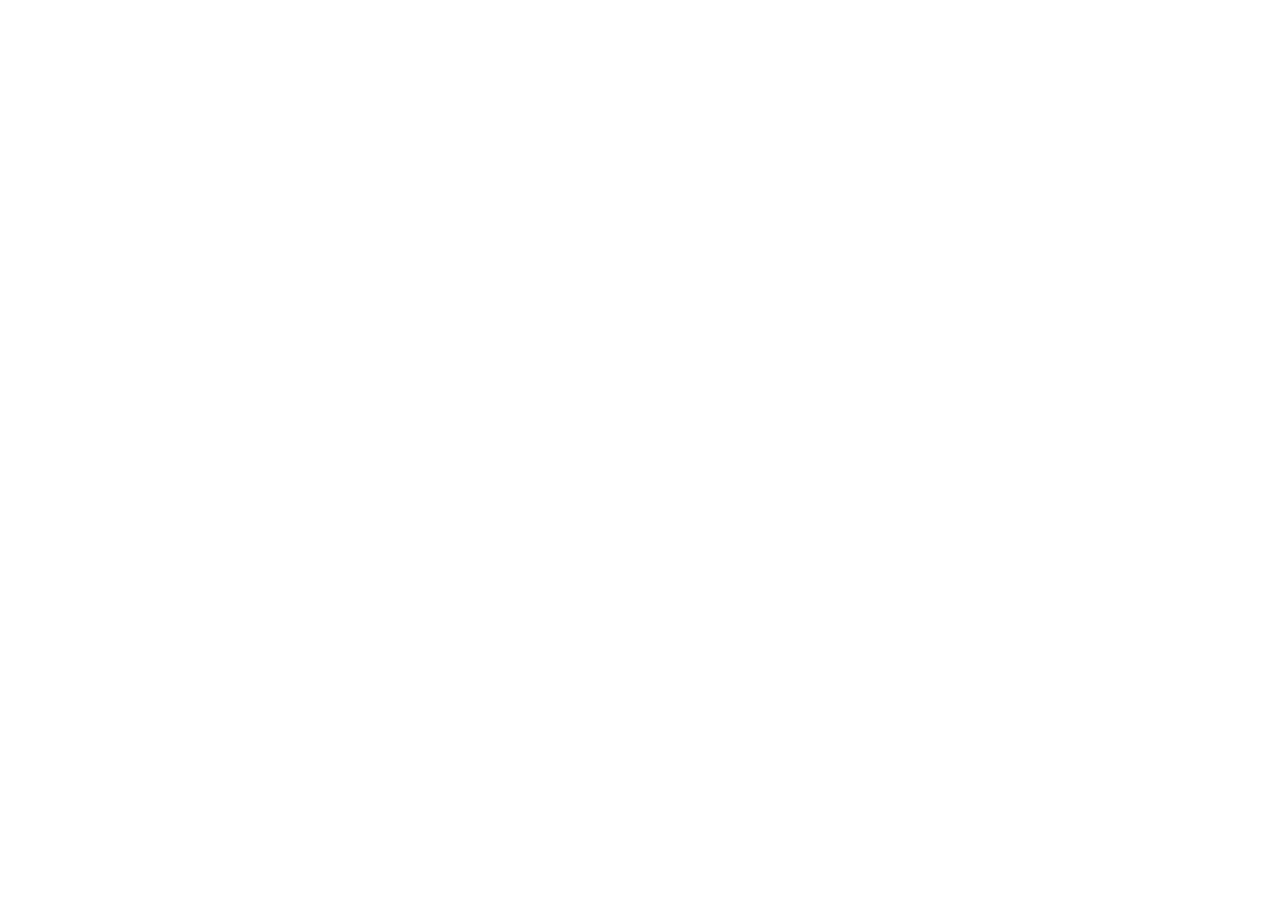
==== commit 22ac2975: "Add files via upload" ====
--- a/index.html
+++ b/index.html
@@ -1,277 +1,16 @@
-<!DOCTYPE html>
-<html style="font-size: 16px;" lang="en"><head>
-    <meta name="viewport" content="width=device-width, initial-scale=1.0">
-    <meta charset="utf-8">
-    <meta name="keywords" content="​Making Your Business Ideas Come True, Welcome Message, The Future That YouWill See Soon, 92, 37, ​Our Achievements, ​Our Pricing, ​Solo, ​Team, ​​Preparing For Your Success,We Provide Truly Prominent IT Solutions., How Do We Help Companies To Transform?, ​Get in tou​ch!">
-    <meta name="description" content="">
-    <title>Caroline Rolniak</title>
-    <link rel="stylesheet" href="nicepage.css" media="screen">
-<link rel="stylesheet" href="Caroline-Rolniak.css" media="screen">
-    <script class="u-script" type="text/javascript" src="jquery.js" defer=""></script>
-    <script class="u-script" type="text/javascript" src="nicepage.js" defer=""></script>
-    <meta name="generator" content="Nicepage 4.20.1, nicepage.com">
-    <link id="u-theme-google-font" rel="stylesheet" href="https://fonts.googleapis.com/css?family=Roboto:100,100i,300,300i,400,400i,500,500i,700,700i,900,900i|Open+Sans:300,300i,400,400i,500,500i,600,600i,700,700i,800,800i">
-    <link id="u-page-google-font" rel="stylesheet" href="https://fonts.googleapis.com/css?family=Oswald:200,300,400,500,600,700">
-    
-    
-    
-    
-    
-    
-    
-    <script type="application/ld+json">{
-		"@context": "http://schema.org",
-		"@type": "Organization",
-		"name": "Site1"
-}</script>
-    <meta name="theme-color" content="#478ac9">
-    <meta property="og:title" content="Caroline Rolniak">
-    <meta property="og:description" content="">
-    <meta property="og:type" content="website">
-  <script src="https://www.google.com/recaptcha/api.js?render=6LfIKbQiAAAAALiU92bT9Ed0mbEFPJnblpQDbT5I"></script>
-    <script>
-        (function (grecaptcha, sitekey, actions) {
-            var recaptcha = {
-                execute: function (action, submitFormCb) {
-                    try {
-                        grecaptcha.execute(
-                            sitekey,
-                            {action: action}
-                        ).then(function (token) {
-                            var forms = document.getElementsByTagName('form');
-
-                            for (var i = 0; i < forms.length; i++) {
-                                var fields = forms[i].getElementsByTagName('input');
-
-                                for (var j = 0; j < fields.length; j++) {
-                                    var field = fields[j];
-
-                                    if ('recaptchaResponse' === field.getAttribute('name')) {
-                                        field.setAttribute('value', token);
-                                        break;
-                                    }
-                                }
-                            }
-                            submitFormCb();
-                        });
-                    } catch (e) {
-                        var formError = document.querySelector('.u-form-send-error');
-
-                        if (formError) {
-                            formError.innerText = 'Error for site owner: ' + e.message.replace(/:[\s\S]*/, '');
-                            formError.style.display = 'block';
-                        }
-                    }
-                },
-
-                executeContact: function (submitFormCb) {
-                    recaptcha.execute(actions['contact'], submitFormCb);
-                }
-            };
-
-            window.recaptchaObject = recaptcha;
-        })(
-            grecaptcha,
-            '6LfIKbQiAAAAALiU92bT9Ed0mbEFPJnblpQDbT5I',
-            {'contact': 'contact'}
-        );
-    </script>
+<!DOCTYPE html PUBLIC "-//W3C//DTD HTML 4.01//EN" "http://www.w3.org/TR/html4/strict.dtd">
+<html>
+<head>
+  <meta http-equiv="Content-Type" content="text/html; charset=utf-8">
+  <meta http-equiv="Content-Style-Type" content="text/css">
+  <title></title>
+  <meta name="Generator" content="Cocoa HTML Writer">
+  <meta name="CocoaVersion" content="2299.4">
+  <style type="text/css">
+    p.p1 {margin: 0.0px 0.0px 0.0px 0.0px; font: 12.0px Helvetica; min-height: 14.0px}
+  </style>
 </head>
-  <body data-home-page="Caroline-Rolniak.html" data-home-page-title="Caroline Rolniak" class="u-body u-xl-mode" data-lang="en"><header class="u-clearfix u-header u-palette-5-dark-2 u-sticky u-sticky-705a u-header" id="sec-6106"><div class="u-clearfix u-sheet u-valign-middle u-sheet-1">
-        <nav class="u-menu u-menu-one-level u-offcanvas u-menu-1">
-          <div class="menu-collapse" style="font-size: 1rem; letter-spacing: 0px;">
-            <a class="u-button-style u-custom-left-right-menu-spacing u-custom-padding-bottom u-custom-top-bottom-menu-spacing u-nav-link u-text-active-palette-1-base u-text-hover-palette-2-base" href="#">
-              <svg class="u-svg-link" viewBox="0 0 24 24"><use xmlns:xlink="http://www.w3.org/1999/xlink" xlink:href="#menu-hamburger"></use></svg>
-              <svg class="u-svg-content" version="1.1" id="menu-hamburger" viewBox="0 0 16 16" x="0px" y="0px" xmlns:xlink="http://www.w3.org/1999/xlink" xmlns="http://www.w3.org/2000/svg"><g><rect y="1" width="16" height="2"></rect><rect y="7" width="16" height="2"></rect><rect y="13" width="16" height="2"></rect>
-</g></svg>
-            </a>
-          </div>
-          <div class="u-custom-menu u-nav-container">
-            <ul class="u-nav u-unstyled u-nav-1"><li class="u-nav-item"><a class="u-button-style u-nav-link u-text-active-palette-1-base u-text-hover-palette-2-base" href="Caroline-Rolniak.html" style="padding: 10px 20px;">About</a>
-</li><li class="u-nav-item"><a class="u-button-style u-nav-link u-text-active-palette-1-base u-text-hover-palette-2-base" href="Caroline-Rolniak.html#sec-919c" style="padding: 10px 20px;">Strategy</a>
-</li><li class="u-nav-item"><a class="u-button-style u-nav-link u-text-active-palette-1-base u-text-hover-palette-2-base" href="Caroline-Rolniak.html#carousel_3698" style="padding: 10px 20px;">Current Projects</a>
-</li><li class="u-nav-item"><a class="u-button-style u-nav-link u-text-active-palette-1-base u-text-hover-palette-2-base" href="Caroline-Rolniak.html#sec-3a32" style="padding: 10px 20px;">Partners</a>
-</li><li class="u-nav-item"><a class="u-button-style u-nav-link u-text-active-palette-1-base u-text-hover-palette-2-base" href="Caroline-Rolniak.html#carousel_bad6" style="padding: 10px 20px;">Prior Experience</a>
-</li><li class="u-nav-item"><a class="u-button-style u-nav-link u-text-active-palette-1-base u-text-hover-palette-2-base" href="Caroline-Rolniak.html#carousel_ed63" style="padding: 10px 20px;">Contact</a>
-</li></ul>
-          </div>
-          <div class="u-custom-menu u-nav-container-collapse">
-            <div class="u-black u-container-style u-inner-container-layout u-opacity u-opacity-95 u-sidenav">
-              <div class="u-inner-container-layout u-sidenav-overflow">
-                <div class="u-menu-close"></div>
-                <ul class="u-align-center u-nav u-popupmenu-items u-unstyled u-nav-2"><li class="u-nav-item"><a class="u-button-style u-nav-link" href="Caroline-Rolniak.html">About</a>
-</li><li class="u-nav-item"><a class="u-button-style u-nav-link" href="Caroline-Rolniak.html#sec-919c">Strategy</a>
-</li><li class="u-nav-item"><a class="u-button-style u-nav-link" href="Caroline-Rolniak.html#carousel_3698">Current Projects</a>
-</li><li class="u-nav-item"><a class="u-button-style u-nav-link" href="Caroline-Rolniak.html#sec-3a32">Partners</a>
-</li><li class="u-nav-item"><a class="u-button-style u-nav-link" href="Caroline-Rolniak.html#carousel_bad6">Prior Experience</a>
-</li><li class="u-nav-item"><a class="u-button-style u-nav-link" href="Caroline-Rolniak.html#carousel_ed63">Contact</a>
-</li></ul>
-              </div>
-            </div>
-            <div class="u-black u-menu-overlay u-opacity u-opacity-70"></div>
-          </div>
-        </nav>
-      </div></header>
-    <section class="u-align-left u-clearfix u-grey-5 u-section-1" id="carousel_8ef5">
-      <div class="u-clearfix u-sheet u-sheet-1">
-        <div class="u-clearfix u-expanded-width u-layout-wrap u-layout-wrap-1">
-          <div class="u-gutter-0 u-layout">
-            <div class="u-layout-row">
-              <div class="u-align-left-lg u-align-left-md u-align-left-xl u-container-style u-layout-cell u-left-cell u-shape-rectangle u-size-60 u-layout-cell-1">
-                <div class="u-container-layout u-container-layout-1">
-                  <h1 class="u-align-center-sm u-align-center-xs u-custom-font u-font-oswald u-text u-text-grey-80 u-text-1">Caroline Rolniak<br>
-                    <span style="font-size: 1.5rem;"> Portfolio Company Operations &amp; Value Creation Professional</span>
-                  </h1>
-                  <img class="u-image u-image-round u-radius-10 u-image-1" src="images/CRSmall.jpeg" alt="" data-image-width="1000" data-image-height="1500">
-                  <p class="u-align-left-sm u-align-left-xs u-text u-text-2">Caroline brings over 10 years of financial services experience to her current role as a Portfolio Operations and Value Creation professional.&nbsp;Her expertise is helping clients establish, grow, and build their businesses, as well as transaction advisory.&nbsp;<br>
-                    <br>Prior to her current role, Caroline held a variety of positions with leading Wall Street firms in Credit Trading, Wealth Management, and Equity Research. Caroline established her roots in New York while studying Economics and Mathematics at&nbsp;New York University (NYU).<br>
-                    <br>Caroline is originally from Denver, Colorado. She enjoys international travel, is a foodie, and an avid explorer of New York's wide array of cultural offerings.<br>
-                    <br>Learn more about Caroline's strategic initiatives and operational improvement projects she has driven below.&nbsp;&nbsp;<br>
-                  </p>
-                </div>
-              </div>
-            </div>
-          </div>
-        </div>
-      </div>
-    </section>
-    <section class="skrollable u-align-center u-clearfix u-image u-parallax u-shading u-section-2" src="" data-image-width="1500" data-image-height="1000" id="sec-919c">
-      <div class="u-clearfix u-sheet u-sheet-1">
-        <h1 class="u-custom-font u-font-oswald u-text u-text-default u-title u-text-1">Value-add Strategy</h1>
-        <ul class="u-align-left u-spacing-38 u-text u-text-2">
-          <li> Actively work in various strategic, executive, and board roles across portfolio companies</li>
-          <li>Conduct in-depth data analysis to inform management decisions regarding business performance and operations</li>
-          <li>Develop Key Performance Indicators (KPIs), business strategy, financial models, and marketing plans</li>
-          <li>Leverage network of professionals to make value-add introductions across portfolio companies and foster community</li>
-          <li>Hire, train, and manage portfolio company personnel across verticals including sales, marketing, management, finance,
-							and technology</li>
-        </ul>
-      </div>
-    </section>
-    <section class="u-clearfix u-section-3" id="carousel_3698">
-      <div class="u-clearfix u-sheet u-sheet-1">
-        <div class="u-clearfix u-expanded-width u-gutter-0 u-layout-spacing-vertical u-layout-wrap u-layout-wrap-1">
-          <div class="u-layout">
-            <div class="u-layout-row">
-              <div class="u-container-style u-layout-cell u-left-cell u-size-60 u-layout-cell-1">
-                <div class="u-container-layout u-container-layout-1">
-                  <h1 class="u-align-center u-custom-font u-font-oswald u-text u-text-grey-80 u-text-1">Affiliated Portfolio Companies &amp; Projects</h1>
-                  <img class="u-image u-image-contain u-image-round u-radius-10 u-image-1" src="images/ScreenShot2022-10-09at7.52.18AM.png" alt="" data-image-width="686" data-image-height="120" data-href="https://www.newamgroup.com/">
-                  <img class="u-image u-image-contain u-image-default u-preserve-proportions u-image-2" src="images/btswhite.jpeg" alt="" data-image-width="200" data-image-height="200" data-href="https://www.basketballtrainingsystems.com/">
-                  <img class="u-image u-image-contain u-image-default u-preserve-proportions u-image-3" src="images/rspcttech.webp" alt="" data-image-width="170" data-image-height="170" data-href="https://www.rspctbasketball.com/">
-                  <img class="u-image u-image-contain u-image-default u-image-4" src="images/ScreenShot2022-10-09at4.23.12PM.png" alt="" data-image-width="354" data-image-height="350" data-href="https://www.taaponline.com/">
-                  <img class="u-image u-image-default u-image-5" src="images/shotin.png" alt="" data-image-width="698" data-image-height="514">
-                  <img class="u-image u-image-contain u-image-default u-preserve-proportions u-image-6" src="images/SuitUp.jpg" alt="" data-image-width="208" data-image-height="252">
-                  <img class="u-image u-image-contain u-image-default u-image-7" src="images/KINEXON_LOGO_BLACK_002.jpg" alt="" data-image-width="1200" data-image-height="627" data-href="https://kinexon.com/">
-                  <img class="u-image u-image-contain u-image-default u-image-8" src="images/ScreenShot2022-10-09at4.25.59PM.png" alt="" data-image-width="544" data-image-height="154" data-href="https://maxone.ai/">
-                  <img class="u-image u-image-contain u-image-default u-preserve-proportions u-image-9" src="images/logoaim.gif" alt="" data-image-width="250" data-image-height="144" data-href="http://www.aimlp.com/">
-                </div>
-              </div>
-            </div>
-          </div>
-        </div>
-      </div>
-    </section>
-    <section class="u-clearfix u-grey-5 u-section-4" id="sec-3a32">
-      <div class="u-clearfix u-sheet u-sheet-1">
-        <h1 class="u-align-center u-custom-font u-font-oswald u-text u-text-grey-80 u-text-1">Notable Project Partners &amp; Team</h1>
-        <img class="u-image u-image-default u-image-1" src="images/image.png" alt="" data-image-width="360" data-image-height="322">
-        <img class="u-image u-image-default u-image-2" alt="" data-image-width="189" data-image-height="163" src="images/sean.jpg">
-        <img class="u-image u-image-round u-radius-10 u-image-3" src="images/dfleming.jpg" alt="" data-image-width="404" data-image-height="372">
-        <p class="u-align-center u-small-text u-text u-text-variant u-text-2">
-          <span style="font-weight: 700;"></span>
-          <span style="font-weight: 700;"> Sean Mulrenan, CAIA</span>
-          <br>
-          <span style="font-style: italic;">Former CFO, New Amsterdam Group</span>
-          <br> Sean, as CFO, brought valuable experience in analytical roles focused on valuation, asset management, corporate finance, and financial analysis.
-        </p>
-        <p class="u-align-center u-small-text u-text u-text-variant u-text-3">
-          <span style="font-weight: 700;"></span>
-          <span style="font-weight: 700;"> David E. Fleming, Esq.</span>
-          <br>
-          <span style="font-style: italic;">General Counsel, New Amsterdam Group</span>
-          <br>David Fleming is a highly experienced corporate and securities lawyer focusing his practice primarily on U.S. capital market transactions.
-        </p>
-        <p class="u-align-center u-small-text u-text u-text-variant u-text-4">
-          <span style="font-weight: 700;"></span>
-          <span style="font-weight: 700;"> Richard L. Campbell, Esq.</span>
-          <br>
-          <span style="font-style: italic;">Founder, New Amsterdam Group</span>
-          <br>30+ years of​ legal, investment banking and wealth management experience
-        </p>
-        <img class="u-image u-image-default u-image-4" src="images/image3.png" alt="" data-image-width="370" data-image-height="400">
-        <img class="u-image u-image-default u-image-5" src="images/image2.png" alt="" data-image-width="312" data-image-height="338">
-        <p class="u-align-center u-small-text u-text u-text-variant u-text-5">
-          <span style="font-weight: 700;"> Larry Hughes</span>
-          <br>
-          <span style="font-style: italic;">Founder, LHBA</span>
-          <br> Former professional basketball player who played for eight different teams during a 14-year career in the NBA.&nbsp;<br>
-        </p>
-        <p class="u-align-center u-small-text u-text u-text-variant u-text-6">
-          <span style="font-weight: 700;"></span>
-          <span style="font-weight: 700;">Chris Paul</span>
-          <br>
-          <span style="font-style: italic;">Founder, CP3</span>
-          <br> American professional basketball player who plays for the Phoenix Suns of the NBA. Paul is widely regarded as one of the greatest point guards of all time.
-        </p>
-      </div>
-    </section>
-    <section class="u-clearfix u-section-5" id="carousel_bad6">
-      <div class="u-clearfix u-sheet u-valign-middle-xs u-sheet-1">
-        <div class="u-clearfix u-expanded-width u-gutter-0 u-layout-spacing-vertical u-layout-wrap u-layout-wrap-1">
-          <div class="u-layout">
-            <div class="u-layout-row">
-              <div class="u-align-left u-container-style u-layout-cell u-left-cell u-size-60 u-layout-cell-1">
-                <div class="u-container-layout u-container-layout-1">
-                  <h1 class="u-align-center u-custom-font u-font-oswald u-text u-text-grey-80 u-text-1">Prior Experience</h1>
-                  <img class="u-image u-image-contain u-image-default u-image-1" src="images/BNP-Paribas-logo.jpg" alt="" data-image-width="5000" data-image-height="2500">
-                  <img class="u-image u-image-contain u-image-default u-image-2" src="images/mizuho.png" alt="" data-image-width="3000" data-image-height="2000">
-                  <img class="u-image u-image-contain u-image-default u-image-3" src="images/bam.jpg" alt="" data-image-width="312" data-image-height="104">
-                  <img class="u-image u-image-contain u-image-default u-image-4" src="images/download.png" alt="" data-image-width="600" data-image-height="76">
-                </div>
-              </div>
-            </div>
-          </div>
-        </div>
-        <img class="u-image u-image-contain u-image-default u-image-5" src="images/image4.png" alt="" data-image-width="3840" data-image-height="2160">
-      </div>
-    </section>
-    <section class="u-align-left u-clearfix u-grey-5 u-section-6" id="carousel_ed63">
-      <div class="u-clearfix u-sheet u-sheet-1">
-        <h2 class="u-align-center u-custom-font u-font-oswald u-text u-text-1">Contact Caroline</h2>
-        <div class="u-expanded-width-sm u-expanded-width-xs u-form u-grey-5 u-form-1">
-          <form action="https://forms.nicepagesrv.com/Form/Process" class="u-clearfix u-form-spacing-50 u-form-vertical u-inner-form" source="email" name="form" style="padding: 14px;">
-            <div class="u-form-group u-form-name u-label-left">
-              <label for="name-2ee9" class="u-label u-label-1">Name</label>
-              <input type="text" placeholder="Enter your Name" id="name-2ee9" name="name" class="u-input u-input-rectangle u-white u-input-1" required="">
-            </div>
-            <div class="u-form-email u-form-group u-label-left">
-              <label for="email-2ee9" class="u-label u-label-2">Email</label>
-              <input type="email" placeholder="Enter a valid email address" id="email-2ee9" name="email" class="u-input u-input-rectangle u-white u-input-2" required="">
-            </div>
-            <div class="u-form-group u-form-message u-label-left">
-              <label for="message-2ee9" class="u-label u-label-3">Message</label>
-              <textarea placeholder="Enter your message" rows="4" cols="50" id="message-2ee9" name="message" class="u-input u-input-rectangle u-white u-input-3" required=""></textarea>
-            </div>
-            <div class="u-form-group u-form-submit u-label-left">
-              <label class="u-label u-label-4"></label>
-              <div class="u-align-left u-btn-submit-container">
-                <a href="#" class="u-border-none u-btn u-btn-submit u-button-style u-palette-1-base u-btn-1">Submit</a>
-              </div>
-              <input type="submit" value="submit" class="u-form-control-hidden">
-            </div>
-            <div class="u-form-send-message u-form-send-success"> Thank you! Your message has been sent. </div>
-            <div class="u-form-send-error u-form-send-message"> Unable to send your message. Please fix errors then try again. </div>
-            <input type="hidden" value="" name="recaptchaResponse">
-            <input type="hidden" name="formServices" value="b944de38af67f1a0a78ede1c6e80734f">
-            <input type="hidden" name="siteKey" value="6LfIKbQiAAAAALiU92bT9Ed0mbEFPJnblpQDbT5I">
-          </form>
-        </div>
-        <img class="u-image u-image-round u-preserve-proportions u-radius-14 u-image-1" src="images/linkedinlogo.png" alt="" data-image-width="1400" data-image-height="350" data-href="https://www.linkedin.com/in/caroline-rolniak/">
-      </div>
-    </section>
-    
-    
-    <footer class="u-align-center u-clearfix u-footer u-grey-80 u-footer" id="sec-3248"><div class="u-align-left u-clearfix u-sheet u-sheet-1"></div></footer>
-  
-</body></html>+<body>
+<p class="p1"><br></p>
+</body>
+</html>
